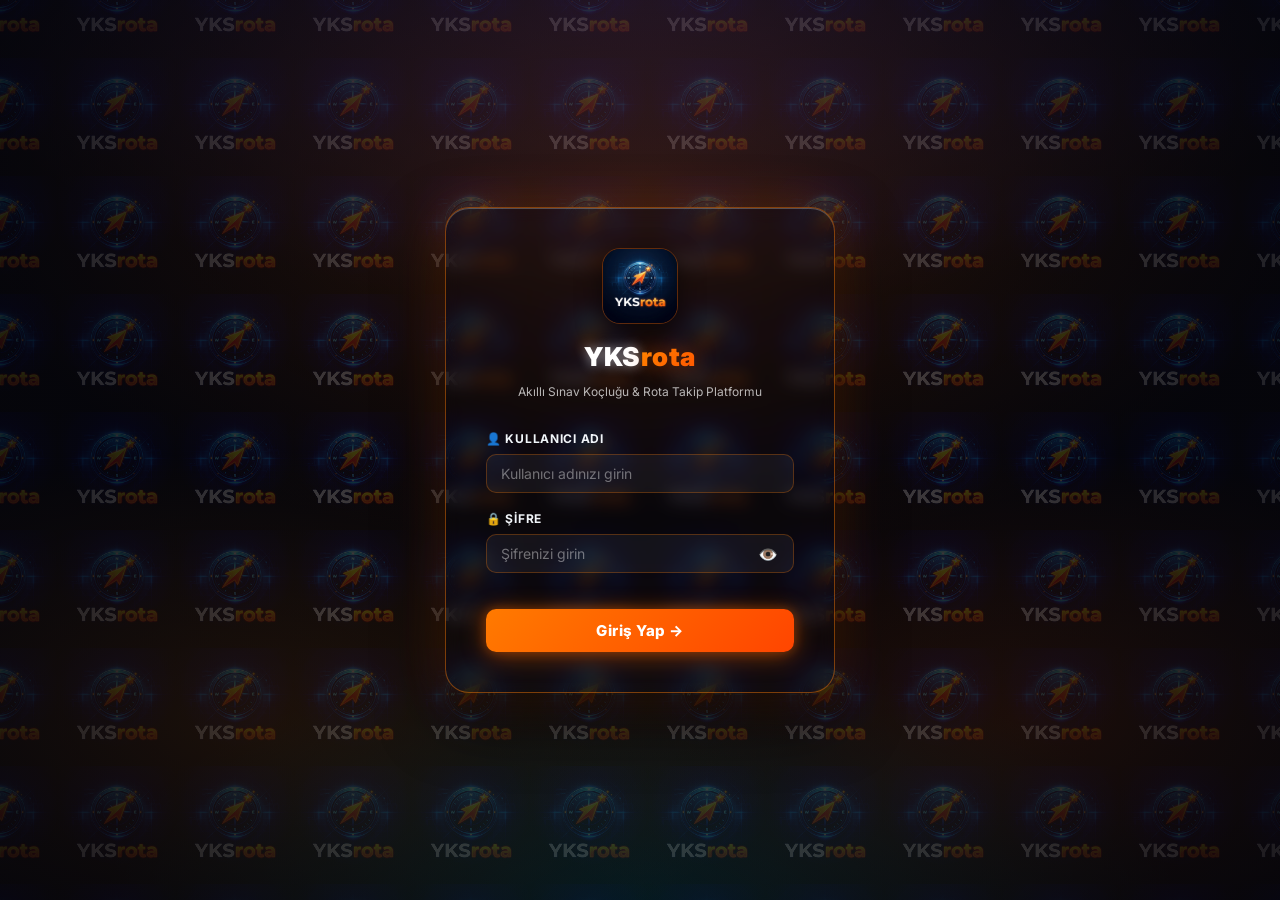
==== index.html @ 09780892 "feat: Akilli konu secici ve net soru sayisi hedefleri eklendi" ====
<!DOCTYPE html>
<html lang="tr" data-theme="dark">
<head>
  <meta charset="UTF-8">
  <meta name="viewport" content="width=device-width, initial-scale=1.0">
  <title>YKSrota | Akıllı Sınav Koçluğu & Rota Takip</title>
  <meta name="description" content="Kişiselleştirilmiş Akıllı YKS Sınav Koçluğu ve Rota Takip Platformu.">
  <link rel="manifest" href="manifest.json?v=155">
  <meta name="theme-color" content="#0A192F">
  <meta name="apple-mobile-web-app-capable" content="yes">
  <meta name="apple-mobile-web-app-status-bar-style" content="black-translucent">
  <meta name="apple-mobile-web-app-title" content="YKSrota">
  <link rel="apple-touch-icon" href="apple-touch-icon.png?v=155">
  <link rel="apple-touch-icon" sizes="180x180" href="apple-touch-icon.png?v=155">
  <link rel="apple-touch-icon" sizes="192x192" href="app-icon-192-v3.png?v=155">
  <link rel="apple-touch-icon" sizes="512x512" href="app-icon-512-v3.png?v=155">
  <link rel="apple-touch-icon-precomposed" href="apple-touch-icon-precomposed.png?v=155">
  <link rel="icon" type="image/png" sizes="192x192" href="app-icon-192-v3.png?v=155">
  <link rel="icon" type="image/png" sizes="32x32" href="favicon.png?v=155">
  <link rel="shortcut icon" href="favicon.ico?v=155">
  <link rel="stylesheet" href="styles.css?v=326">

  <script>
    // Otomatik Önbellek Yenileme ve Temizleme
    (function() {
      const APP_VER = '326';
      const savedVer = localStorage.getItem('yks_app_version');
      if (savedVer !== APP_VER) {
        localStorage.setItem('yks_app_version', APP_VER);
        if ('caches' in window) {
          caches.keys().then(keys => Promise.all(keys.map(k => caches.delete(k))));
        }
        if ('serviceWorker' in navigator) {
          navigator.serviceWorker.getRegistrations().then(regs => regs.forEach(r => r.unregister()));
        }
      }
      try {
        var s = localStorage.getItem('yks_coach_session');
        if (!s || s === 'null' || s === 'undefined') {
          document.documentElement.classList.add('needs-login');
        }
      } catch(e) {}
    })();
  </script>

  <!-- Chart.js -->
  <script src="https://cdn.jsdelivr.net/npm/chart.js?v=50"></script>
  <script src="https://cdn.jsdelivr.net/npm/chartjs-plugin-datalabels@2"></script>

  <!-- Firebase -->
  <script src="https://www.gstatic.com/firebasejs/10.12.2/firebase-app-compat.js?v=50"></script>
  <script src="https://www.gstatic.com/firebasejs/10.12.2/firebase-database-compat.js?v=50"></script>
  <script>
    firebase.initializeApp({
      apiKey: "AIzaSyAcQEp7o4SpMvM1N8FfFWx9Oq8hvi5s4tE",
      authDomain: "ykskocum-4df87.firebaseapp.com",
      databaseURL: "https://ykskocum-4df87-default-rtdb.europe-west1.firebasedatabase.app",
      projectId: "ykskocum-4df87",
      storageBucket: "ykskocum-4df87.firebasestorage.app",
      messagingSenderId: "132968329105",
      appId: "1:132968329105:web:30623e6f70998505167430"
    });
    window.db = firebase.database();
  </script>
</head>
<body>

<!-- Halogen Space Age Aurora Background -->
<div class="aurora" aria-hidden="true">
  <div class="aurora-blob aurora-blob-1"></div>
  <div class="aurora-blob aurora-blob-2"></div>
  <div class="aurora-blob aurora-blob-3"></div>
  <div class="aurora-blob aurora-blob-4"></div>
  <div class="space-mesh-overlay"></div>
</div>

<!-- ═══════════════════ GİRİŞ EKRANI ═══════════════════ -->
<div id="login-screen" class="login-overlay hidden" style="display:none;">
  <div class="login-card">
    <div class="login-logo" style="display:flex; justify-content:center; margin-bottom:12px;">
      <img src="app-icon-192-v3.png?v=155" style="width:76px; height:76px; border-radius:18px; box-shadow:0 8px 24px rgba(0,0,0,0.5); border:1px solid rgba(255,107,0,0.3);" alt="YKSrota">
    </div>
    <h1 class="login-title"><span class="title-yks">YKS</span><span class="title-rota">rota</span></h1>
    <p class="login-subtitle">Akıllı Sınav Koçluğu & Rota Takip Platformu</p>

    <form onsubmit="handleLogin(event)">
      <div class="form-group">
        <label class="form-label" for="login-username">👤 Kullanıcı Adı</label>
        <input id="login-username" class="form-input" type="text"
               placeholder="Kullanıcı adınızı girin" autocomplete="username">
      </div>
      <div class="form-group">
        <label class="form-label" for="login-password">🔒 Şifre</label>
        <div class="pwd-wrapper">
          <input id="login-password" class="form-input" type="password"
                 placeholder="Şifrenizi girin" autocomplete="current-password">
          <button type="button" class="pwd-toggle"
                  onclick="togglePasswordVisibility('login-password', this)">👁️</button>
        </div>
      </div>
      <div id="login-error" class="login-error" style="display:none;"></div>
      <button type="submit" class="btn-login">Giriş Yap →</button>
    </form>
  </div>
</div>

<!-- ═══════════════════ ANA UYGULAMA ═══════════════════ -->
<div class="app">

  <!-- ─── SIDEBAR ─── -->
  <aside id="sidebar" class="sidebar">

    <!-- Marka -->
    <div class="sidebar-brand" style="display:flex; flex-direction:column; align-items:center; text-align:center; padding: 22px 16px 16px;">
      <div class="brand-logo" style="display:flex; align-items:center; justify-content:center; margin-bottom:8px;">
        <img src="app-icon-192-v3.png?v=155" style="width:64px; height:64px; border-radius:16px; border:2px solid rgba(255,107,0,0.5); box-shadow:0 6px 20px rgba(255,107,0,0.3), 0 0 14px rgba(139,92,246,0.25); object-fit:cover;" alt="YKSrota">
      </div>
      <div class="brand-name" style="font-size:18px; letter-spacing:0.5px;">YKSrota</div>
      <div class="brand-tagline" style="font-size:11px; margin-top:2px;">Akıllı Sınav Koçluğu</div>
    </div>

    <!-- Geri Sayım -->
    <div class="countdown-widget" onclick="openCountdownModal()" style="cursor:pointer;" title="Sınav ve Program Tarihini Düzenle">
      <div class="countdown-label">⏳ YKS'ye Kalan</div>
      <div class="countdown-digits">
        <div class="countdown-block">
          <div id="countdown-days" class="countdown-num">298</div>
          <div class="countdown-unit">Gün</div>
        </div>
        <div class="countdown-sep">:</div>
        <div class="countdown-block">
          <div id="countdown-hours" class="countdown-num">12</div>
          <div class="countdown-unit">Saat</div>
        </div>
        <div class="countdown-sep">:</div>
        <div class="countdown-block">
          <div id="countdown-mins" class="countdown-num">22</div>
          <div class="countdown-unit">Dak</div>
        </div>
        <div class="countdown-sep">:</div>
        <div class="countdown-block">
          <div id="countdown-secs" class="countdown-num">00</div>
          <div class="countdown-unit">Sn</div>
        </div>
      </div>
    </div>

    <!-- Öğrenci Seçici (Koça özel) -->
    <div id="student-selector" style="display:none;">
      <div style="padding: 12px 12px 0;">
        <div class="selector-label">📚 Öğrenci Seç</div>
        <div class="student-btns" id="student-btns"></div>
      </div>
      <div style="height:1px; background:var(--border); margin:12px 0;"></div>
    </div>

    <!-- Navigasyon -->
    <nav class="sidebar-nav">
      <div class="nav-section-label">Ana Menü</div>

      <div class="menu-item active" data-tab="dashboard" onclick="switchTab('dashboard')">
        <span class="menu-icon">📊</span> Kontrol Paneli
      </div>
      <div class="menu-item" data-tab="schedule" onclick="switchTab('schedule')">
        <span class="menu-icon">📅</span> <span id="menu-schedule-text">Görevlendirme</span>
        <span id="nav-badge-schedule" class="nav-badge" style="display:none;"></span>
      </div>
      <div class="menu-item" data-tab="daily" onclick="switchTab('daily')">
        <span class="menu-icon">✏️</span> Soru Takibi
      </div>
      <div class="menu-item" data-tab="exams" onclick="switchTab('exams')">
        <span class="menu-icon">📝</span> Deneme Takibi
      </div>
      <div class="menu-item" data-tab="calculator" onclick="switchTab('calculator')">
        <span class="menu-icon">🧮</span> Puan Hesaplama
      </div>
      <div class="menu-item" data-tab="resources" onclick="switchTab('resources')">
        <span class="menu-icon">📚</span> Kaynak Takibi
      </div>
      <div class="menu-item" data-tab="topics" onclick="switchTab('topics')">
        <span class="menu-icon">🗺️</span> Konu Takibi
      </div>
      <div class="menu-item" data-tab="wrong" onclick="switchTab('wrong')">
        <span class="menu-icon">❌</span> Yanlış Defteri
      </div>

      <div class="menu-item" data-tab="pomodoro" onclick="switchTab('pomodoro')">
        <span class="menu-icon">⏱️</span> Odak & Pomodoro
      </div>

      <div class="nav-section-label" style="margin-top:8px;">AI Koç</div>
      <div class="menu-item" data-tab="ai" onclick="switchTab('ai')">
        <span class="menu-icon">🤖</span> AI Analiz
      </div>

      <div class="nav-section-label" style="margin-top:8px;">Raporlama</div>
      <div class="menu-item" onclick="openCoachReportModal()" style="color:#a855f7; font-weight:700;">
        <span class="menu-icon">📄</span> Koçluk Raporu & PDF
      </div>

      <div class="nav-section-label coach-only" style="margin-top:8px;">Koç Araçları</div>
      <div class="menu-item coach-only" onclick="openStudentMgmt()">
        <span class="menu-icon">👥</span> Öğrenci Yönetimi
      </div>
      <div class="menu-item supercoach-only" onclick="openCoachMgmt()" style="color:#00F0FF; font-weight:700;">
        <span class="menu-icon">👑</span> Koç Yönetimi
      </div>
    </nav>

    <!-- Footer -->
    <div class="sidebar-footer">
      <div class="sidebar-user">
        <div id="sidebar-user-avatar" class="s-avatar">?</div>
        <div>
          <div id="sidebar-user-name" class="user-name">—</div>
          <div id="sidebar-user-role" class="user-role">—</div>
        </div>
      </div>
      <div class="sidebar-footer-btns">
        <button class="btn-footer" id="theme-btn" onclick="toggleTheme()" title="Tema">☀️</button>
        <button class="btn-footer" onclick="openModal('pwd-modal')" title="Şifre Değiştir">🔑</button>
        <button class="btn-footer" onclick="logout()" title="Çıkış">🚪</button>
      </div>
    </div>
  </aside>

  <!-- ─── MAIN ─── -->
  <main class="main">

    <!-- Topbar -->
    <div class="topbar">
      <div class="topbar-left">
        <button class="hamburger" onclick="toggleSidebar()">☰</button>
        <div class="page-title">YKS Koçum</div>
        <div id="page-student-chip" class="student-chip">
          <span id="page-student-name">—</span>
        </div>
      </div>
      <div class="topbar-right" id="topbar-actions" style="display:flex; align-items:center; gap:8px;">
        <div id="topbar-pomo-badge" onclick="switchTab('pomodoro')" style="display:none; align-items:center; cursor:pointer; padding:4px 10px; border-radius:8px; background:linear-gradient(135deg, rgba(0,240,255,0.2), rgba(139,92,246,0.2)); border:1px solid rgba(0,240,255,0.4); color:#00F0FF; font-size:12px; font-weight:800; animation:pulse 2s infinite;" title="Aktif Odak Sayacına Git"></div>
        <button class="btn btn-sm btn-secondary" onclick="switchTab('pomodoro')" style="display:flex; align-items:center; gap:5px; font-weight:700; border-color:rgba(0,240,255,0.3); color:#00F0FF;">
          <span>⏱️</span> Odak Sayacı
        </button>
        <button class="btn btn-sm btn-accent" onclick="openCoachReportModal()" style="display:flex; align-items:center; gap:6px; font-weight:700; background:linear-gradient(135deg, rgba(168,85,247,0.2) 0%, rgba(139,92,246,0.3) 100%); border:1px solid rgba(168,85,247,0.4); color:#c084fc;">
          <span>📄</span> Koçluk Raporu & PDF
        </button>
      </div>
    </div>

    <!-- İçerik Alanı -->
    <div class="content">

      <!-- ══ DASHBOARD ══ -->
      <section id="tab-dashboard" class="tab-view active">
        <!-- Tüm Kartlar (10 Adet) Aynı Grid İçinde -->
        <div style="display: grid; grid-template-columns: repeat(auto-fit, minmax(220px, 1fr)); gap: 16px; margin-bottom: 16px;">
          <div class="stat-card purple" onclick="openCountdownModal()" style="cursor:pointer;" title="Sınav Sayacı ve Kaçıncı Gün">
            <div class="stat-icon">🔥</div>
            <div id="dash-streak" class="stat-value">3</div>
            <div class="stat-label" id="dash-streak-label">Program Günü</div>
          </div>
          <div class="stat-card blue" onclick="switchTab('schedule')" style="cursor:pointer;" title="Görevlendirme sayfasına git" style="position:relative;">
            <div class="stat-icon">📅</div>
            <span id="dash-badge-schedule" class="nav-badge" style="position:absolute; top:10px; right:10px; display:none;"></span>
            <div id="dash-schedule-stat" class="stat-value">0/0</div>
            <div class="stat-label">Görevlendirme</div>
          </div>
          <div class="stat-card cyan" onclick="switchTab('daily')" style="cursor:pointer;" title="Soru Takibi sayfasına git">
            <div class="stat-icon">✏️</div>
            <div id="dash-week-solved" class="stat-value">0</div>
            <div class="stat-label" id="dash-solved-label">Soru Takibi</div>
          </div>
          <div class="stat-card green" onclick="switchTab('exams')" style="cursor:pointer;" title="Deneme Takibi sayfasına git">
            <div class="stat-icon">📝</div>
            <div id="dash-total-mock" class="stat-value">0</div>
            <div class="stat-label">Deneme Takibi</div>
          </div>
          <div class="stat-card amber" onclick="switchTab('resources')" style="cursor:pointer;" title="Kaynak Takibi sayfasına git">
            <div class="stat-icon">📚</div>
            <div id="dash-books-done" class="stat-value">0/0</div>
            <div class="stat-label">Kaynak Takibi</div>
          </div>
          <div class="stat-card purple" onclick="switchTab('topics')" style="cursor:pointer;" title="Konu Takibi sayfasına git">
            <div class="stat-icon">🗺️</div>
            <div id="dash-topics-done" class="stat-value">0/0</div>
            <div class="stat-label">Sayısal Konu Takibi</div>
          </div>
          <div class="stat-card cyan" onclick="switchTab('calculator')" style="cursor:pointer;" title="ÖSYM Puan Hesaplama Aracı">
            <div class="stat-icon">🧮</div>
            <div class="stat-value" style="font-size:30px; font-weight:900; letter-spacing:0.5px;">ÖSYM</div>
            <div class="stat-label">Puan Hesaplama</div>
          </div>

          <!-- Odak & Pomodoro Kartı -->
          <div class="stat-card cyan" onclick="switchTab('pomodoro')" style="cursor:pointer;" title="Odaklanma Sayacı ve Pomodoro">
            <div class="stat-icon">⏱️</div>
            <div id="dash-pomo-time" class="stat-value" style="font-size:24px; font-weight:900; color:#00F0FF;">0 dk</div>
            <div class="stat-label">Odak Sayacı</div>
          </div>

          <!-- Koçluk Raporu & PDF Kartı -->
          <div class="stat-card purple" onclick="openCoachReportModal()" style="cursor:pointer;" title="Haftalık Koçluk Raporu ve PDF Çıktısı">
            <div class="stat-icon">📄</div>
            <div class="stat-value" style="font-size:22px; font-weight:900; color:#c084fc;">Rapor & PDF</div>
            <div class="stat-label">Koçluk Raporu</div>
          </div>

          <!-- Kişisel Hedef -->
          <div class="card clickable-card" id="goal-banner" onclick="openPersonalGoalModal()" style="display:flex; flex-direction:column; justify-content:space-between; background: linear-gradient(135deg, rgba(139,92,246,0.05) 0%, rgba(30,30,36,1) 100%); border: 1px solid rgba(139,92,246,0.15);">
            <div class="flex-between" style="margin-bottom:12px;">
              <div class="card-title" style="margin-bottom:0; color:var(--text);">🎓 Hedef Üniversite</div>
            </div>
            <div style="margin-bottom:16px;">
              <div class="goal-uni" id="goal-uni" style="font-size:20px; font-weight:800; color:var(--text); margin-bottom:4px; line-height:1.2;">Hedef belirlenmedi</div>
              <div class="goal-details" style="font-size:13px; color:var(--text-muted);"><span id="goal-prof">—</span></div>
            </div>
            <div style="align-self:flex-start; background: rgba(139,92,246,0.15); color: var(--primary); font-weight:800; padding:4px 10px; border-radius:6px; font-size:15px; border: 1px solid rgba(139,92,246,0.2);" id="goal-rank">—</div>
          </div>

        </div>

        <!-- 🎯 Hedefe Kalan Netler & İlerleme Kartı -->
        <div id="dash-target-gap-container" style="margin-top: 16px;"></div>

        <!-- Grafikler -->
        <div class="grid-2" style="margin-top: 16px;">
          <div class="card">
            <div class="flex-between" style="margin-bottom:8px; flex-wrap:wrap; gap:6px;">
              <div class="card-title" id="dash-weekly-chart-title">📈 Soru Eğilimi</div>
              <div class="btn-group" id="dash-chart-range-group" style="display:inline-flex; background:rgba(255,255,255,0.06); border-radius:6px; padding:2px; border:1px solid rgba(255,255,255,0.1);">
                <button type="button" class="btn-xs" id="btn-dash-chart-7" onclick="setDashboardChartRange(7)" style="padding:2px 7px; font-size:11px; border:none; border-radius:4px; background:transparent; color:var(--text-muted); cursor:pointer; font-weight:700;">7G</button>
                <button type="button" class="btn-xs" id="btn-dash-chart-14" onclick="setDashboardChartRange(14)" style="padding:2px 7px; font-size:11px; border:none; border-radius:4px; background:transparent; color:var(--text-muted); cursor:pointer; font-weight:700;">14G</button>
                <button type="button" class="btn-xs" id="btn-dash-chart-30" onclick="setDashboardChartRange(30)" style="padding:2px 7px; font-size:11px; border:none; border-radius:4px; background:transparent; color:var(--text-muted); cursor:pointer; font-weight:700;">30G</button>
                <button type="button" class="btn-xs active" id="btn-dash-chart-all" onclick="setDashboardChartRange('all')" style="padding:2px 7px; font-size:11px; border:none; border-radius:4px; background:var(--primary); color:#000; cursor:pointer; font-weight:800;">Tümü</button>
              </div>
            </div>
            <div class="chart-wrapper"><canvas id="chart-weekly"></canvas></div>
          </div>
          <div class="card">
            <div class="card-title">📊 Deneme Net Gelişimi</div>
            <div class="chart-wrapper"><canvas id="chart-mocks"></canvas></div>
          </div>
        </div>
      </section>

      <!-- ══ SORU TAKİBİ ══ -->
      <section id="tab-daily" class="tab-view">
        <div class="section-header">
          <div>
            <div class="section-title">✏️ Soru Takibi</div>
            <div class="section-subtitle">Günlük çözülen sorular</div>
          </div>
          <button class="btn btn-primary" onclick="openAddDailyModal()">+ Soru Ekle</button>
        </div>

        <!-- Günlük Hedef -->
        <div class="card" style="margin-bottom:16px;">
          <div class="flex-between" style="margin-bottom:10px;">
            <div class="card-title">🎯 Günlük Soru Hedefi</div>
          </div>
          <div class="flex-between" style="margin-bottom:6px;">
            <span class="text-muted"><span id="daily-tab-today-solved">0</span> / <span id="daily-tab-goal">150</span> soru</span>
            <span style="font-weight:700; color:var(--primary);" id="daily-tab-pct">0%</span>
          </div>
          <div class="progress-bar">
            <div id="daily-tab-bar" class="progress-fill" style="width:0%"></div>
          </div>
        </div>

        <!-- Günlük İstatistikler -->
        <div class="stats-grid" style="margin-bottom:16px;">
          <div class="stat-card purple">
            <div id="daily-today-total" class="stat-value">0</div>
            <div class="stat-label">Toplam Soru</div>
          </div>
          <div class="stat-card green">
            <div id="daily-today-correct" class="stat-value">0</div>
            <div class="stat-label">Doğru</div>
          </div>
          <div class="stat-card red">
            <div id="daily-today-wrong" class="stat-value">0</div>
            <div class="stat-label">Yanlış</div>
          </div>
          <div class="stat-card amber">
            <div id="daily-today-blank" class="stat-value">0</div>
            <div class="stat-label">Boş</div>
          </div>
        </div>

        <!-- Grafikler -->
        <div class="grid-2" style="margin-bottom: 16px;">
          <div class="card">
            <div class="card-title">📊 Genel Soru Dağılımı</div>
            <div class="chart-wrapper" style="height: 290px; position: relative;"><canvas id="chart-daily-pie"></canvas></div>
          </div>
          <div class="card">
            <div class="flex-between" style="margin-bottom: 8px; flex-wrap:wrap; gap:8px;">
              <div>
                <div class="card-title" style="margin-bottom:2px;">📈 Toplam Çözülen Soru Eğilimi</div>
                <div id="chart-trend-range-label" style="font-size:11.5px; color:#00F0FF; font-weight:700;">Tüm Zamanlar</div>
              </div>
              <div style="display:flex; align-items:center; gap:6px; flex-wrap:wrap;">
                <div class="btn-group" id="trend-range-btn-group" style="display:inline-flex; background:rgba(255,255,255,0.06); border-radius:6px; padding:2px; border:1px solid rgba(255,255,255,0.1);">
                  <button type="button" class="btn-xs btn-range" id="btn-trend-range-7" onclick="setDailyTrendRange(7)" style="padding:3px 8px; font-size:11px; border:none; border-radius:4px; background:transparent; color:var(--text-muted); cursor:pointer; font-weight:700;">7G</button>
                  <button type="button" class="btn-xs btn-range" id="btn-trend-range-14" onclick="setDailyTrendRange(14)" style="padding:3px 8px; font-size:11px; border:none; border-radius:4px; background:transparent; color:var(--text-muted); cursor:pointer; font-weight:700;">14G</button>
                  <button type="button" class="btn-xs btn-range" id="btn-trend-range-30" onclick="setDailyTrendRange(30)" style="padding:3px 8px; font-size:11px; border:none; border-radius:4px; background:transparent; color:var(--text-muted); cursor:pointer; font-weight:700;">30G</button>
                  <button type="button" class="btn-xs btn-range active" id="btn-trend-range-all" onclick="setDailyTrendRange('all')" style="padding:3px 8px; font-size:11px; border:none; border-radius:4px; background:var(--primary); color:#000; cursor:pointer; font-weight:800;">Tümü</button>
                </div>
                <button id="btn-trend-prev" type="button" class="btn btn-sm btn-secondary" onclick="changeDailyTrendOffset(1)" title="Geriye Kaydır" style="padding:4px 8px; font-size:11.5px; font-weight:700;">◀ Geri</button>
                <button id="btn-trend-today" type="button" class="btn btn-sm btn-secondary" onclick="resetDailyTrendOffset()" title="Bugüne Dön" style="padding:4px 8px; font-size:11px;">Bugün</button>
                <button id="btn-trend-next" type="button" class="btn btn-sm btn-secondary" onclick="changeDailyTrendOffset(-1)" title="İleriye Kaydır" style="padding:4px 8px; font-size:11.5px; font-weight:700;" disabled>İleri ▶</button>
              </div>
            </div>
            <div class="chart-wrapper" style="height: 265px; position: relative;"><canvas id="chart-daily-trend"></canvas></div>
          </div>
        </div>

        <!-- Soru Kayıt Filtreleri -->
        <div class="card daily-filters-card" style="margin-bottom: 16px; padding: 14px 16px; border: 1px solid rgba(139,92,246,0.25); background: linear-gradient(145deg, rgba(22,22,34,0.95) 0%, rgba(14,14,24,0.98) 100%);">
          <div class="daily-filters-header" style="display:flex; align-items:center; justify-content:space-between; margin-bottom:12px; border-bottom:1px solid rgba(255,255,255,0.06); padding-bottom:8px;">
            <div style="display:flex; align-items:center; gap:8px;">
              <span style="font-size:16px;">🔍</span>
              <span style="font-weight:700; font-size:14px; color:var(--text);">Soru Kayıt Filtreleri</span>
            </div>
            <button type="button" class="btn btn-sm btn-secondary" onclick="resetDailyFilters()" title="Filtreleri Sıfırla" style="padding:4px 10px; font-size:12px; font-weight:700;">🔄 Sıfırla</button>
          </div>

          <div class="daily-filters-grid">
            <!-- 1. Tarih Filtresi -->
            <div class="daily-filter-item">
              <label for="daily-filter-range" class="form-label" style="font-size:11.5px; margin-bottom:4px; color:var(--text-muted); font-weight:600;">📅 Tarih Aralığı</label>
              <select id="daily-filter-range" class="form-input" style="width:100%; padding:8px 10px; font-size:13px;" onchange="handleDailyDateRangeChange(this.value)">
                <option value="last2" selected>Son 2 Gün (Varsayılan)</option>
                <option value="today">Bugün</option>
                <option value="yesterday">Dün</option>
                <option value="last7">Son 7 Gün</option>
                <option value="last30">Son 30 Gün</option>
                <option value="all">Tüm Geçmiş</option>
                <option value="custom">📅 Özel Tarih Seç...</option>
              </select>
              <input id="daily-filter-date" type="date" class="form-input" style="width:100%; margin-top:6px; padding:6px 10px; font-size:13px; display:none;" onchange="renderDailyLog()">
            </div>

            <!-- 2. TYT / AYT Filtresi -->
            <div class="daily-filter-item">
              <label for="daily-filter-type" class="form-label" style="font-size:11.5px; margin-bottom:4px; color:var(--text-muted); font-weight:600;">🎯 Sınav Alanı</label>
              <select id="daily-filter-type" class="form-input" style="width:100%; padding:8px 10px; font-size:13px;" onchange="handleDailyTypeChange(this.value)">
                <option value="all">Tümü (TYT / AYT)</option>
                <option value="TYT">TYT</option>
                <option value="AYT">AYT</option>
              </select>
            </div>

            <!-- 3. Ders Filtresi -->
            <div class="daily-filter-item">
              <label for="daily-filter-subject" class="form-label" style="font-size:11.5px; margin-bottom:4px; color:var(--text-muted); font-weight:600;">📖 Ders</label>
              <select id="daily-filter-subject" class="form-input" style="width:100%; padding:8px 10px; font-size:13px;" onchange="renderDailyLog()">
                <option value="all">Tüm Dersler</option>
              </select>
            </div>
          </div>
        </div>

        <div class="table-wrapper">
          <table class="data-table">
            <thead>
              <tr>
                <th style="width:120px;">Tarih</th>
                <th style="width:90px; text-align:center;">TYT/AYT</th>
                <th>Ders</th>
                <th style="width:90px; text-align:center;">Çözülen</th>
                <th style="width:90px; text-align:center; color:var(--success);">Doğru</th>
                <th style="width:90px; text-align:center; color:var(--danger);">Yanlış</th>
                <th style="width:90px; text-align:center;">Boş</th>
                <th style="width:60px; text-align:center;"></th>
              </tr>
            </thead>
            <tbody id="daily-table-body">
              <tr><td colspan="8" class="empty-cell">Yükleniyor…</td></tr>
            </tbody>
          </table>
        </div>
      </section>

      <!-- ══ DENEME TAKİBİ ══ -->
      <section id="tab-exams" class="tab-view">
        <div class="section-header">
          <div>
            <div class="section-title">📝 Deneme Takibi</div>
            <div class="section-subtitle">TYT / AYT deneme sonuçları ve puan tahmini</div>
          </div>
          <button class="btn btn-primary" onclick="openModal('add-exam-modal')">+ Deneme Ekle</button>
        </div>

        <div style="display: flex; align-items: center; justify-content: space-between; margin-top: 10px; margin-bottom: 12px;">
          <h3 style="font-size: 16px; font-weight: 600; color: #f1f5f9; margin: 0;">TYT Analizi</h3>
          <select id="tyt-subject-select" class="form-input" style="width: auto; padding: 4px 10px; font-size: 13px;" onchange="renderExams()">
            <option value="ALL">Tüm Dersler</option>
            <option value="Türkçe">Türkçe (40 Soru)</option>
            <option value="Matematik">Matematik (40 Soru)</option>
            <option value="Fen">Fen Bilimleri (20 Soru)</option>
            <option value="Sosyal">Sosyal Bilgiler (20 Soru)</option>
          </select>
        </div>
        <div class="exams-charts-grid" style="margin-bottom: 20px;">
          <div class="card">
            <div class="card-title" id="tyt-latest-title" style="margin-bottom:10px;">TYT Son Deneme (Net Dağılımı)</div>
            <div style="position:relative; height:240px; width:100%;">
              <canvas id="examLatestChartTYT"></canvas>
            </div>
          </div>
          <div class="card">
            <div class="card-title" id="tyt-trend-title" style="margin-bottom:10px;">TYT Deneme Trendi</div>
            <div style="position:relative; height:240px; width:100%;">
              <canvas id="examTrendChartTYT"></canvas>
            </div>
          </div>
        </div>

        <div style="display: flex; align-items: center; justify-content: space-between; margin-top: 20px; margin-bottom: 12px;">
          <h3 style="font-size: 16px; font-weight: 600; color: #f1f5f9; margin: 0;">AYT Analizi</h3>
          <select id="ayt-subject-select" class="form-input" style="width: auto; padding: 4px 10px; font-size: 13px;" onchange="renderExams()">
            <option value="ALL">Tüm Dersler</option>
            <option value="Matematik">Matematik (40 Soru)</option>
            <option value="Fizik">Fizik (14 Soru)</option>
            <option value="Kimya">Kimya (13 Soru)</option>
            <option value="Biyoloji">Biyoloji (13 Soru)</option>
            <option value="Edebiyat">Edebiyat (24 Soru)</option>
            <option value="Tarih">Tarih-1 (10 Soru)</option>
            <option value="Coğrafya">Coğrafya-1 (6 Soru)</option>
            <option value="Felsefe">Felsefe (12 Soru)</option>
            <option value="Din">Din Kül. (6 Soru)</option>
          </select>
        </div>
        <div class="exams-charts-grid" style="margin-bottom: 20px;">
          <div class="card">
            <div class="card-title" id="ayt-latest-title" style="margin-bottom:10px;">AYT Son Deneme (Net Dağılımı)</div>
            <div style="position:relative; height:240px; width:100%;">
              <canvas id="examLatestChartAYT"></canvas>
            </div>
          </div>
          <div class="card">
            <div class="card-title" id="ayt-trend-title" style="margin-bottom:10px;">AYT Deneme Trendi</div>
            <div style="position:relative; height:240px; width:100%;">
              <canvas id="examTrendChartAYT"></canvas>
            </div>
          </div>
        </div>

        <!-- ═══ DETAYLI DENEME & KONU BAZLI GELİŞİM RAPORU ═══ -->
        <div class="card" id="exam-analysis-section" style="margin-top: 24px; margin-bottom: 24px; border: 1px solid rgba(139,92,246,0.25); background: linear-gradient(180deg, rgba(26,26,36,0.95) 0%, rgba(19,19,26,1) 100%);">
          <div class="flex-between" style="flex-wrap: wrap; gap: 12px; margin-bottom: 16px; border-bottom: 1px solid var(--border); padding-bottom: 14px;">
            <div>
              <div class="card-title" style="font-size: 17px; margin-bottom: 3px; color: var(--text);">🎯 Deneme Analizi & Eksik / Güçlü Konu Raporu</div>
              <div class="text-muted" style="font-size: 12px;">Seçilen denemenin ders ders net analizi, tespit edilen konu açıkları ve öncelikli çalışma tavsiyeleri</div>
            </div>
            <div style="display: flex; align-items: center; gap: 10px;">
              <span style="font-size: 13px; color: var(--text-dim); font-weight: 600;">İncelenen Deneme:</span>
              <select id="exam-analysis-select" class="form-input" style="width: auto; min-width: 240px; padding: 6px 12px; font-size: 13px; border-color: var(--primary); background: var(--bg-elevated);" onchange="renderExamDetailedAnalysis(this.value)">
                <!-- Dinamik doldurulur -->
              </select>
            </div>
          </div>

          <!-- Deneme Özet İstatistikleri -->
          <div id="exam-analysis-summary-grid" style="display: grid; grid-template-columns: repeat(auto-fit, minmax(180px, 1fr)); gap: 12px; margin-bottom: 18px;">
            <!-- Dinamik doldurulur -->
          </div>

          <!-- Ders Ders Detaylı Analiz Kartları (Eksik / Güçlü / Çalışması Gereken Konular) -->
          <div id="exam-analysis-subjects-container" style="display: grid; grid-template-columns: repeat(auto-fit, minmax(320px, 1fr)); gap: 16px;">
            <!-- Dinamik doldurulur -->
          </div>
        </div>

        <div class="table-wrapper">
          <table class="data-table">
            <thead>
              <tr>
                <th>Tarih</th><th>Tür</th><th>Deneme Adı</th>
                <th>Toplam Net</th><th>TYT Puanı</th><th>SAY/EA</th><th>SÖZ</th><th></th>
              </tr>
            </thead>
            <tbody id="exam-table-body">
              <tr><td colspan="8" class="empty-cell">Yükleniyor…</td></tr>
            </tbody>
          </table>
        </div>
      </section>

      <!-- ══ PUAN HESAPLAMA ══ -->
      <section id="tab-calculator" class="tab-view">
        <div class="section-header">
          <div>
            <h2 class="section-title">🧮 TYT & AYT Puan Hesaplama Aracı</h2>
            <div class="section-subtitle">ÖSYM katsayıları ve OBP ile canlı puan & sıralama tahmini</div>
          </div>
        </div>

        <!-- OBP & Diploma Notu Kartı -->
        <div class="card" style="margin-bottom: 20px;">
          <div class="card-title" style="margin-bottom: 12px;">🎓 Diploma Notu / OBP Katkısı</div>
          <div class="form-row">
            <div class="form-group" style="max-width: 250px;">
              <label class="form-label">Diploma Notu (50 - 100)</label>
              <input id="calc-obp" type="number" class="form-input" min="50" max="100" value="80" step="0.1" oninput="calculateAllScores()">
            </div>
            <div style="display: flex; align-items: center; gap: 10px; margin-top: 18px; padding: 10px 16px; background: rgba(255,255,255,0.05); border-radius: 8px;">
              <span class="text-muted" style="font-size: 13px;">Yerleştirme Puanı Katkısı (0.6 ile Çarpım):</span>
              <span id="calc-obp-val-display" style="font-size: 18px; font-weight: 700; color: var(--accent);">48.00</span>
              <span style="font-size: 13px; color: var(--text-muted);">Puan</span>
            </div>
          </div>
        </div>

        <!-- Hesaplama Izgarası (TYT & AYT) -->
        <div class="grid-2" style="margin-bottom: 20px;">
          
          <!-- TYT Net Girişi -->
          <div class="card">
            <div class="card-title" style="margin-bottom: 12px;">📝 TYT Net Girişleri (120 Soru)</div>

            <!-- Tablo Başlık Satırı -->
            <div style="display: grid; grid-template-columns: minmax(105px, 1.4fr) 92px 55px 55px 55px 60px; gap: 6px; align-items: center; padding: 6px 8px; background: rgba(0,0,0,0.25); border-radius: 6px; font-size: 11px; font-weight: 700; color: var(--text-muted); text-transform: uppercase; margin-bottom: 6px;">
              <div>Ders</div>
              <div style="text-align: center;">Katsayı</div>
              <div style="text-align: center;">Doğru</div>
              <div style="text-align: center;">Yanlış</div>
              <div style="text-align: center;">Boş</div>
              <div style="text-align: right;">Net</div>
            </div>
            
            <!-- Türkçe -->
            <div style="display: grid; grid-template-columns: minmax(105px, 1.4fr) 92px 55px 55px 55px 60px; gap: 6px; align-items: center; padding: 5px 8px; border-bottom: 1px solid rgba(255,255,255,0.04);">
              <div style="font-weight: 700; font-size: 13px; color: var(--text);">Türkçe <span style="font-size: 11px; color: var(--text-muted); font-weight: normal;">(40)</span></div>
              <div style="text-align: center;"><span style="font-size: 11px; font-weight: 700; color: #00F0FF; background: rgba(0,240,255,0.1); padding: 2px 6px; border-radius: 4px; border: 1px solid rgba(0,240,255,0.25); white-space: nowrap;">×3.30 Puan</span></div>
              <div><input id="calc-tyt-tur-c" type="number" class="form-input" min="0" max="40" placeholder="0" style="padding: 4px; text-align: center; font-weight: 700; font-size: 13px; height: 32px;"></div>
              <div><input id="calc-tyt-tur-w" type="number" class="form-input" min="0" max="40" placeholder="0" style="padding: 4px; text-align: center; font-size: 13px; height: 32px;"></div>
              <div><input id="calc-tyt-tur-b" type="number" class="form-input" readonly style="padding: 4px; background: var(--bg-elevated); color: var(--text-muted); text-align: center; font-size: 13px; height: 32px;" placeholder="40"></div>
              <div style="text-align: right; font-weight: 800; font-size: 13px; color: var(--primary);"><span id="calc-tyt-tur-net">0.00</span></div>
            </div>

            <!-- Matematik -->
            <div style="display: grid; grid-template-columns: minmax(105px, 1.4fr) 92px 55px 55px 55px 60px; gap: 6px; align-items: center; padding: 5px 8px; border-bottom: 1px solid rgba(255,255,255,0.04);">
              <div style="font-weight: 700; font-size: 13px; color: var(--text);">Matematik <span style="font-size: 11px; color: var(--text-muted); font-weight: normal;">(40)</span></div>
              <div style="text-align: center;"><span style="font-size: 11px; font-weight: 700; color: #00F0FF; background: rgba(0,240,255,0.1); padding: 2px 6px; border-radius: 4px; border: 1px solid rgba(0,240,255,0.25); white-space: nowrap;">×3.30 Puan</span></div>
              <div><input id="calc-tyt-mat-c" type="number" class="form-input" min="0" max="40" placeholder="0" style="padding: 4px; text-align: center; font-weight: 700; font-size: 13px; height: 32px;"></div>
              <div><input id="calc-tyt-mat-w" type="number" class="form-input" min="0" max="40" placeholder="0" style="padding: 4px; text-align: center; font-size: 13px; height: 32px;"></div>
              <div><input id="calc-tyt-mat-b" type="number" class="form-input" readonly style="padding: 4px; background: var(--bg-elevated); color: var(--text-muted); text-align: center; font-size: 13px; height: 32px;" placeholder="40"></div>
              <div style="text-align: right; font-weight: 800; font-size: 13px; color: var(--primary);"><span id="calc-tyt-mat-net">0.00</span></div>
            </div>

            <!-- Fen -->
            <div style="display: grid; grid-template-columns: minmax(105px, 1.4fr) 92px 55px 55px 55px 60px; gap: 6px; align-items: center; padding: 5px 8px; border-bottom: 1px solid rgba(255,255,255,0.04);">
              <div style="font-weight: 700; font-size: 13px; color: var(--text);">Fen Bilimleri <span style="font-size: 11px; color: var(--text-muted); font-weight: normal;">(20)</span></div>
              <div style="text-align: center;"><span style="font-size: 11px; font-weight: 700; color: #00F5A0; background: rgba(0,245,160,0.1); padding: 2px 6px; border-radius: 4px; border: 1px solid rgba(0,245,160,0.25); white-space: nowrap;">×3.40 Puan</span></div>
              <div><input id="calc-tyt-fen-c" type="number" class="form-input" min="0" max="20" placeholder="0" style="padding: 4px; text-align: center; font-weight: 700; font-size: 13px; height: 32px;"></div>
              <div><input id="calc-tyt-fen-w" type="number" class="form-input" min="0" max="20" placeholder="0" style="padding: 4px; text-align: center; font-size: 13px; height: 32px;"></div>
              <div><input id="calc-tyt-fen-b" type="number" class="form-input" readonly style="padding: 4px; background: var(--bg-elevated); color: var(--text-muted); text-align: center; font-size: 13px; height: 32px;" placeholder="20"></div>
              <div style="text-align: right; font-weight: 800; font-size: 13px; color: var(--primary);"><span id="calc-tyt-fen-net">0.00</span></div>
            </div>

            <!-- Sosyal -->
            <div style="display: grid; grid-template-columns: minmax(105px, 1.4fr) 92px 55px 55px 55px 60px; gap: 6px; align-items: center; padding: 5px 8px;">
              <div style="font-weight: 700; font-size: 13px; color: var(--text);">Sosyal Bilimler <span style="font-size: 11px; color: var(--text-muted); font-weight: normal;">(20)</span></div>
              <div style="text-align: center;"><span style="font-size: 11px; font-weight: 700; color: #FFE600; background: rgba(255,230,0,0.1); padding: 2px 6px; border-radius: 4px; border: 1px solid rgba(255,230,0,0.25); white-space: nowrap;">×3.40 Puan</span></div>
              <div><input id="calc-tyt-sos-c" type="number" class="form-input" min="0" max="20" placeholder="0" style="padding: 4px; text-align: center; font-weight: 700; font-size: 13px; height: 32px;"></div>
              <div><input id="calc-tyt-sos-w" type="number" class="form-input" min="0" max="20" placeholder="0" style="padding: 4px; text-align: center; font-size: 13px; height: 32px;"></div>
              <div><input id="calc-tyt-sos-b" type="number" class="form-input" readonly style="padding: 4px; background: var(--bg-elevated); color: var(--text-muted); text-align: center; font-size: 13px; height: 32px;" placeholder="20"></div>
              <div style="text-align: right; font-weight: 800; font-size: 13px; color: var(--primary);"><span id="calc-tyt-sos-net">0.00</span></div>
            </div>

            <div style="display: flex; justify-content: flex-end; align-items: center; margin-top: 10px; padding-top: 8px; border-top: 1px solid var(--border);">
              <span style="font-weight: 700;">Toplam TYT Net: <span id="calc-tyt-total-net" style="color: var(--accent);">0.00</span></span>
            </div>
          </div>

          <!-- AYT Net Girişi -->
          <div class="card">
            <div class="flex-between" style="margin-bottom: 12px;">
              <div class="card-title">📐 AYT Net Girişleri</div>
              <select id="calc-ayt-branch-select" class="form-input" style="width: auto; padding: 3px 8px; font-size: 12px;" onchange="calculateAllScores()" oninput="calculateAllScores()">
                <option value="SAY">Sayısal Dersleri</option>
                <option value="EA">Eşit Ağırlık Dersleri</option>
              </select>
            </div>

            <!-- Tablo Başlık Satırı -->
            <div style="display: grid; grid-template-columns: minmax(105px, 1.4fr) 92px 55px 55px 55px 60px; gap: 6px; align-items: center; padding: 6px 8px; background: rgba(0,0,0,0.25); border-radius: 6px; font-size: 11px; font-weight: 700; color: var(--text-muted); text-transform: uppercase; margin-bottom: 6px;">
              <div>Ders</div>
              <div style="text-align: center;">Katsayı</div>
              <div style="text-align: center;">Doğru</div>
              <div style="text-align: center;">Yanlış</div>
              <div style="text-align: center;">Boş</div>
              <div style="text-align: right;">Net</div>
            </div>

            <!-- AYT Matematik -->
            <div style="display: grid; grid-template-columns: minmax(105px, 1.4fr) 92px 55px 55px 55px 60px; gap: 6px; align-items: center; padding: 5px 8px; border-bottom: 1px solid rgba(255,255,255,0.04);">
              <div style="font-weight: 700; font-size: 13px; color: var(--text);">Matematik <span style="font-size: 11px; color: var(--text-muted); font-weight: normal;">(40)</span></div>
              <div style="text-align: center;"><span style="font-size: 11px; font-weight: 700; color: #00F0FF; background: rgba(0,240,255,0.1); padding: 2px 6px; border-radius: 4px; border: 1px solid rgba(0,240,255,0.25); white-space: nowrap;">×3.00 Puan</span></div>
              <div><input id="calc-ayt-mat-c" type="number" class="form-input" min="0" max="40" placeholder="0" style="padding: 4px; text-align: center; font-weight: 700; font-size: 13px; height: 32px;"></div>
              <div><input id="calc-ayt-mat-w" type="number" class="form-input" min="0" max="40" placeholder="0" style="padding: 4px; text-align: center; font-size: 13px; height: 32px;"></div>
              <div><input id="calc-ayt-mat-b" type="number" class="form-input" readonly style="padding: 4px; background: var(--bg-elevated); color: var(--text-muted); text-align: center; font-size: 13px; height: 32px;" placeholder="40"></div>
              <div style="text-align: right; font-weight: 800; font-size: 13px; color: var(--primary);"><span id="calc-ayt-mat-net">0.00</span></div>
            </div>

            <!-- AYT Ders 1 (Fizik / Edebiyat) -->
            <div style="display: grid; grid-template-columns: minmax(105px, 1.4fr) 92px 55px 55px 55px 60px; gap: 6px; align-items: center; padding: 5px 8px; border-bottom: 1px solid rgba(255,255,255,0.04);">
              <div style="font-weight: 700; font-size: 13px; color: var(--text);"><span id="label-ayt-1-name">Fizik</span> <span id="label-ayt-1-qcount" style="font-size: 11px; color: var(--text-muted); font-weight: normal;">(14)</span></div>
              <div style="text-align: center;"><span id="label-ayt-1-coeff" style="font-size: 11px; font-weight: 700; color: #a855f7; background: rgba(168,85,247,0.1); padding: 2px 6px; border-radius: 4px; border: 1px solid rgba(168,85,247,0.25); white-space: nowrap;">×2.85 Puan</span></div>
              <div><input id="calc-ayt-1-c" type="number" class="form-input" min="0" max="14" placeholder="0" style="padding: 4px; text-align: center; font-weight: 700; font-size: 13px; height: 32px;"></div>
              <div><input id="calc-ayt-1-w" type="number" class="form-input" min="0" max="14" placeholder="0" style="padding: 4px; text-align: center; font-size: 13px; height: 32px;"></div>
              <div><input id="calc-ayt-1-b" type="number" class="form-input" readonly style="padding: 4px; background: var(--bg-elevated); color: var(--text-muted); text-align: center; font-size: 13px; height: 32px;" placeholder="14"></div>
              <div style="text-align: right; font-weight: 800; font-size: 13px; color: var(--primary);"><span id="calc-ayt-1-net">0.00</span></div>
            </div>

            <!-- AYT Ders 2 (Kimya / Tarih) -->
            <div style="display: grid; grid-template-columns: minmax(105px, 1.4fr) 92px 55px 55px 55px 60px; gap: 6px; align-items: center; padding: 5px 8px; border-bottom: 1px solid rgba(255,255,255,0.04);">
              <div style="font-weight: 700; font-size: 13px; color: var(--text);"><span id="label-ayt-2-name">Kimya</span> <span id="label-ayt-2-qcount" style="font-size: 11px; color: var(--text-muted); font-weight: normal;">(13)</span></div>
              <div style="text-align: center;"><span id="label-ayt-2-coeff" style="font-size: 11px; font-weight: 700; color: #a855f7; background: rgba(168,85,247,0.1); padding: 2px 6px; border-radius: 4px; border: 1px solid rgba(168,85,247,0.25); white-space: nowrap;">×3.08 Puan</span></div>
              <div><input id="calc-ayt-2-c" type="number" class="form-input" min="0" max="13" placeholder="0" style="padding: 4px; text-align: center; font-weight: 700; font-size: 13px; height: 32px;"></div>
              <div><input id="calc-ayt-2-w" type="number" class="form-input" min="0" max="13" placeholder="0" style="padding: 4px; text-align: center; font-size: 13px; height: 32px;"></div>
              <div><input id="calc-ayt-2-b" type="number" class="form-input" readonly style="padding: 4px; background: var(--bg-elevated); color: var(--text-muted); text-align: center; font-size: 13px; height: 32px;" placeholder="13"></div>
              <div style="text-align: right; font-weight: 800; font-size: 13px; color: var(--primary);"><span id="calc-ayt-2-net">0.00</span></div>
            </div>

            <!-- AYT Ders 3 (Biyoloji / Coğrafya) -->
            <div style="display: grid; grid-template-columns: minmax(105px, 1.4fr) 92px 55px 55px 55px 60px; gap: 6px; align-items: center; padding: 5px 8px;">
              <div style="font-weight: 700; font-size: 13px; color: var(--text);"><span id="label-ayt-3-name">Biyoloji</span> <span id="label-ayt-3-qcount" style="font-size: 11px; color: var(--text-muted); font-weight: normal;">(13)</span></div>
              <div style="text-align: center;"><span id="label-ayt-3-coeff" style="font-size: 11px; font-weight: 700; color: #a855f7; background: rgba(168,85,247,0.1); padding: 2px 6px; border-radius: 4px; border: 1px solid rgba(168,85,247,0.25); white-space: nowrap;">×3.08 Puan</span></div>
              <div><input id="calc-ayt-3-c" type="number" class="form-input" min="0" max="13" placeholder="0" style="padding: 4px; text-align: center; font-weight: 700; font-size: 13px; height: 32px;"></div>
              <div><input id="calc-ayt-3-w" type="number" class="form-input" min="0" max="13" placeholder="0" style="padding: 4px; text-align: center; font-size: 13px; height: 32px;"></div>
              <div><input id="calc-ayt-3-b" type="number" class="form-input" readonly style="padding: 4px; background: var(--bg-elevated); color: var(--text-muted); text-align: center; font-size: 13px; height: 32px;" placeholder="13"></div>
              <div style="text-align: right; font-weight: 800; font-size: 13px; color: var(--primary);"><span id="calc-ayt-3-net">0.00</span></div>
            </div>

            <div style="display: flex; justify-content: flex-end; align-items: center; margin-top: 10px; padding-top: 8px; border-top: 1px solid var(--border);">
              <span style="font-weight: 700;">Toplam AYT Net: <span id="calc-ayt-total-net" style="color: var(--accent);">0.00</span></span>
            </div>
          </div>
        </div>

        <!-- Canlı Sonuç Özeti Kartları -->
        <div class="grid-3" style="gap: 16px;">
          <!-- TYT Sonuç -->
          <div class="card" style="border-top: 4px solid var(--primary);">
            <div style="font-weight: 700; font-size: 16px; color: var(--primary); margin-bottom: 10px;">📊 TYT Puanı</div>
            <div style="display: flex; justify-content: space-between; margin-bottom: 6px;">
              <span class="text-muted">Ham Puan:</span>
              <span style="font-weight: 700;" id="calc-res-tyt-raw">100.000</span>
            </div>
            <div style="display: flex; justify-content: space-between; margin-bottom: 10px;">
              <span class="text-muted">Yerleştirme (OBP):</span>
              <span style="font-weight: 700; color: var(--accent); font-size: 16px;" id="calc-res-tyt-yer">148.000</span>
            </div>
            <div style="padding-top: 8px; border-top: 1px solid var(--border); font-size: 13px;">
              <span class="text-muted">Tahmini Sıralama:</span>
              <span style="font-weight: 700; float: right; color: var(--primary);" id="calc-res-tyt-rank">450.000+</span>
            </div>
          </div>

          <!-- AYT SAY Sonuç -->
          <div class="card" style="border-top: 4px solid #22d3ee;">
            <div style="font-weight: 700; font-size: 16px; color: #22d3ee; margin-bottom: 10px;">🧪 AYT Sayısal</div>
            <div style="display: flex; justify-content: space-between; margin-bottom: 6px;">
              <span class="text-muted">Ham Puan:</span>
              <span style="font-weight: 700;" id="calc-res-say-raw">100.000</span>
            </div>
            <div style="display: flex; justify-content: space-between; margin-bottom: 10px;">
              <span class="text-muted">Yerleştirme (OBP):</span>
              <span style="font-weight: 700; color: #22d3ee; font-size: 16px;" id="calc-res-say-yer">148.000</span>
            </div>
            <div style="padding-top: 8px; border-top: 1px solid var(--border); font-size: 13px;">
              <span class="text-muted">Tahmini Sıralama:</span>
              <span style="font-weight: 700; float: right; color: #22d3ee;" id="calc-res-say-rank">450.000+</span>
            </div>
          </div>

          <!-- AYT EA Sonuç -->
          <div class="card" style="border-top: 4px solid #f59e0b;">
            <div style="font-weight: 700; font-size: 16px; color: #f59e0b; margin-bottom: 10px;">⚖️ AYT Eşit Ağırlık</div>
            <div style="display: flex; justify-content: space-between; margin-bottom: 6px;">
              <span class="text-muted">Ham Puan:</span>
              <span style="font-weight: 700;" id="calc-res-ea-raw">100.000</span>
            </div>
            <div style="display: flex; justify-content: space-between; margin-bottom: 10px;">
              <span class="text-muted">Yerleştirme (OBP):</span>
              <span style="font-weight: 700; color: #f59e0b; font-size: 16px;" id="calc-res-ea-yer">148.000</span>
            </div>
            <div style="padding-top: 8px; border-top: 1px solid var(--border); font-size: 13px;">
              <span class="text-muted">Tahmini Sıralama:</span>
              <span style="font-weight: 700; float: right; color: #f59e0b;" id="calc-res-ea-rank">450.000+</span>
            </div>
          </div>
        </div>

        <!-- ═══ HEDEF SIRALAMA ROBOTU & GEREKEN NET ÖNERİSİ ═══ -->
        <div class="card" id="target-rank-recommendation-card" style="margin-top: 24px; border: 1px solid rgba(0, 240, 255, 0.3); background: linear-gradient(180deg, rgba(22,26,38,0.98) 0%, rgba(15,18,28,1) 100%);">
          <div class="flex-between" style="flex-wrap: wrap; gap: 12px; margin-bottom: 18px; border-bottom: 1px solid var(--border); padding-bottom: 14px;">
            <div>
              <div class="card-title" style="font-size: 18px; margin-bottom: 3px; color: var(--text);">
                🎯 Hedef Sıralama Robotu & Net Öneri Modülü
              </div>
              <div class="text-muted" style="font-size: 13px;">
                Ulaşmak istediğiniz başarı sıralamasını girin; ÖSYM yığılma verilerine göre yapılması gereken optimum TYT & AYT net dağılımını hesaplasın!
              </div>
            </div>
            <button class="btn btn-sm btn-primary" onclick="loadStudentGoalRank()" title="Öğrencinin kayıtlı üniversite hedef sıralamasını otomatik yükle">
              🎓 Öğrenci Hedefini Getir
            </button>
          </div>

          <!-- Filtre ve Giriş Alanları -->
          <div style="display: grid; grid-template-columns: repeat(auto-fit, minmax(170px, 1fr)); gap: 14px; margin-bottom: 20px; background: rgba(255,255,255,0.03); padding: 16px; border-radius: var(--radius); border: 1px solid var(--border);">
            <div class="form-group" style="margin: 0;">
              <label class="form-label" style="font-size: 12px; font-weight: 700; color: #00F0FF;">🎯 Hedef Sıralama</label>
              <input id="target-rank-input" type="number" class="form-input" placeholder="Örn: 35000" value="38000" min="1" oninput="renderTargetNetRecommendations()">
            </div>

            <div class="form-group" style="margin: 0;">
              <label class="form-label" style="font-size: 12px; font-weight: 700;">Alan Seçimi</label>
              <select id="target-branch-select" class="form-input" onchange="renderTargetNetRecommendations()">
                <option value="SAY">Sayısal (SAY)</option>
                <option value="EA">Eşit Ağırlık (EA)</option>
                <option value="SOZ">Sözel (SÖZ)</option>
                <option value="TYT">Yalnızca TYT</option>
              </select>
            </div>

            <div class="form-group" style="margin: 0;">
              <label class="form-label" style="font-size: 12px; font-weight: 700;">Strateji & Dağılım</label>
              <select id="target-strategy-select" class="form-input" onchange="renderTargetNetRecommendations()" style="border-color: rgba(0, 245, 160, 0.4); background: rgba(0, 245, 160, 0.05); color: #00F5A0; font-weight: 700;">
                <option value="personalized">🌟 Öğrenciye Özel (Deneme Gücü)</option>
                <option value="balanced">⚖️ Dengeli (YÖK Atlas Ortalaması)</option>
                <option value="math_heavy">📐 Matematik Ağırlıklı</option>
                <option value="science_verbal">🔬 Fen / Sosyal Ağırlıklı</option>
              </select>
            </div>

            <div class="form-group" style="margin: 0;">
              <label class="form-label" style="font-size: 12px; font-weight: 700;">Kullanılacak OBP</label>
              <input id="target-obp-input" type="number" class="form-input" placeholder="85" value="85" min="50" max="100" step="0.1" oninput="renderTargetNetRecommendations()">
            </div>
          </div>

          <!-- Sonuç & Hedef Netler Konteyneri -->
          <div id="target-recommendations-result">
            <!-- Dinamik doldurulur -->
          </div>
        </div>
      </section>

      <!-- ══ KAYNAK TAKİBİ ══ -->
      <section id="tab-resources" class="tab-view">
        <div class="section-header">
          <div>
            <div class="section-title">📚 Kaynak Takibi</div>
            <div class="section-subtitle">Kitap ve kaynakların sayfa ilerlemesi</div>
          </div>
          <button class="btn btn-primary" onclick="openAddBookModal()">+ Kaynak Ekle</button>
        </div>

        <div class="stats-grid" style="margin-bottom:16px;">
          <div class="stat-card purple"><div id="res-stat-total" class="stat-value">0</div><div class="stat-label">Toplam</div></div>
          <div class="stat-card green" ><div id="res-stat-done"  class="stat-value">0</div><div class="stat-label">Tamamlanan</div></div>
          <div class="stat-card cyan"  ><div id="res-stat-pages" class="stat-value">0</div><div class="stat-label">Çözülen Sayfa</div></div>
          <div class="stat-card amber" ><div id="res-stat-totalp" class="stat-value">0</div><div class="stat-label">Toplam Sayfa</div></div>
        </div>

        <div class="toolbar">
          <select id="res-filter-subject" class="form-input" style="width:160px;" onchange="renderResources()">
            <option value="all">Tüm Dersler</option>
          </select>
        </div>

        <div id="resources-list">
          <div class="empty-state"><span>📚</span><p>Yükleniyor…</p></div>
        </div>
      </section>

      <!-- ══ KONU TAKİBİ ══ -->
      <section id="tab-topics" class="tab-view">
        <div class="section-header">
          <div>
            <div class="section-title">🗺️ Konu Takibi</div>
            <div class="section-subtitle">TYT ve AYT konu durumları</div>
          </div>
        </div>

        <div class="stats-grid" style="margin-bottom:16px;">
          <div class="stat-card green" ><div id="topic-stat-done"   class="stat-value">0</div><div class="stat-label">Tamamlandı</div></div>
          <div class="stat-card amber" ><div id="topic-stat-study"  class="stat-value">0</div><div class="stat-label">Çalışılıyor</div></div>
          <div class="stat-card cyan"  ><div id="topic-stat-review" class="stat-value">0</div><div class="stat-label">Tekrar</div></div>
          <div class="stat-card purple"><div id="topic-stat-total"  class="stat-value">169</div><div class="stat-label">Toplam Sayısal</div></div>
        </div>

        <!-- 2 Satırlı Yatay İlerleme Bar Grafiği (TYT & AYT) -->
        <div class="card" style="margin-bottom:16px; padding:18px 20px;">
          <div style="font-size:15px; font-weight:800; color:var(--text); margin-bottom:14px; display:flex; align-items:center; gap:8px;">
            <span>📊</span> Sayısal Konu İlerleme Durumu (TYT & AYT)
          </div>

          <!-- TYT Satırı -->
          <div style="margin-bottom:14px;">
            <div class="flex-between" style="margin-bottom:6px;">
              <span style="font-size:13px; font-weight:700; color:#00F0FF; display:flex; align-items:center; gap:6px;">
                <span>📘</span> TYT Sayısal Konuları
              </span>
              <span id="topic-tyt-pct" style="font-size:13px; font-weight:800; color:#00F0FF;">0/85 Konu (%0)</span>
            </div>
            <div class="progress-bar" style="height:10px; background:rgba(255,255,255,0.06); border-radius:6px; overflow:hidden;">
              <div id="topic-tyt-bar" class="progress-fill" style="width:0%; height:100%; background:linear-gradient(90deg, #00F0FF 0%, #8b5cf6 100%); border-radius:6px; transition:width 0.4s ease;"></div>
            </div>
          </div>

          <!-- AYT Satırı -->
          <div>
            <div class="flex-between" style="margin-bottom:6px;">
              <span style="font-size:13px; font-weight:700; color:#c084fc; display:flex; align-items:center; gap:6px;">
                <span>📙</span> AYT Sayısal Konuları
              </span>
              <span id="topic-ayt-pct" style="font-size:13px; font-weight:800; color:#c084fc;">0/84 Konu (%0)</span>
            </div>
            <div class="progress-bar" style="height:10px; background:rgba(255,255,255,0.06); border-radius:6px; overflow:hidden;">
              <div id="topic-ayt-bar" class="progress-fill" style="width:0%; height:100%; background:linear-gradient(90deg, #c084fc 0%, #00F5A0 100%); border-radius:6px; transition:width 0.4s ease;"></div>
            </div>
          </div>
        </div>

        <div class="toolbar">
          <div class="topic-type-btns">
            <button class="topic-type-btn active" data-type="tyt" onclick="switchTopicType('tyt')">TYT</button>
            <button class="topic-type-btn" data-type="ayt" onclick="switchTopicType('ayt')">AYT</button>
          </div>
          <select id="topic-field-filter" class="form-input" style="width:140px; margin-left:8px;" onchange="filterTopicField(this.value)">
            <option value="all">Tüm Alanlar</option>
            <option value="SAY">Sayısal</option>
            <option value="EA">Eşit Ağırlık</option>
            <option value="SOZ">Sözel</option>
          </select>
          <select id="topic-subject-filter" class="form-input" style="width:160px; margin-left:8px;" onchange="filterTopicSubject(this.value)">
            <option value="all">Tüm Dersler</option>
          </select>
          <input class="search-input" type="search" placeholder="🔍 Konu ara…"
                 oninput="searchTopics(this.value)">
          <div style="margin-left:auto; display:flex; gap:6px;">
            <button class="btn btn-sm btn-primary coach-only" onclick="markAllTopics('completed')">Tümünü Tamam</button>
            <button class="btn btn-sm coach-only" onclick="markAllTopics('not_started')">Sıfırla</button>
            <button class="btn btn-sm btn-danger coach-only" onclick="clearAllTopicsData()">Verileri Temizle</button>
          </div>
        </div>

        <div id="topic-list" class="student-readonly">
          <div class="empty-state"><span>🗺️</span><p>Yükleniyor…</p></div>
        </div>
      </section>

      <!-- ══ ÇALIŞMA PROGRAMI & GÖREVLENDİRME ══ -->
      <section id="tab-schedule" class="tab-view">
        <div class="section-header schedule-header-responsive">
          <div>
            <div class="section-title" id="tab-schedule-title">📅 Görevlendirme & Çalışma Takvimi</div>
            <div class="section-subtitle">Tüm cihazlarla uyumlu haftalık, aylık ve günlük görev planlama ve takip modülü</div>
          </div>
          
          <div class="schedule-top-controls">
            <!-- Görünüm Seçici (Aylık / Haftalık / Günlük) -->
            <div class="schedule-view-switcher">
              <button class="view-btn active" id="sched-view-month" onclick="setScheduleViewMode('month')">📅 Aylık</button>
              <button class="view-btn" id="sched-view-week" onclick="setScheduleViewMode('week')">🗓️ Haftalık</button>
              <button class="view-btn" id="sched-view-day" onclick="setScheduleViewMode('day')">📋 Günlük</button>
            </div>

            <div id="schedule-coach-actions" style="display:flex; gap:8px; flex-wrap:wrap;">
              <button class="btn btn-primary btn-sm" onclick="openAddScheduleItem()">+ Görev Ekle</button>
              <button class="btn btn-accent btn-sm" onclick="openAIPromptModal()">🤖 AI ile Oluştur</button>
              <button class="btn btn-secondary btn-sm" onclick="renderSchedule(); showToast('Program güncellendi.', 'success');" title="Programı Güncelle">🔄 Güncelle</button>
            </div>
          </div>
        </div>

        <!-- Takvim Gezinme Çubuğu -->
        <div class="card schedule-nav-bar" style="margin-bottom:16px; padding:10px 14px; display:flex; justify-content:space-between; align-items:center; flex-wrap:wrap; gap:10px;">
          <div style="display:flex; align-items:center; gap:8px;">
            <button class="btn btn-sm" onclick="changePeriodOffset(-1)">◀ Önceki</button>
            <button class="btn btn-sm btn-secondary" onclick="resetPeriodOffset()">Bugün</button>
            <button class="btn btn-sm" onclick="changePeriodOffset(1)">Sonraki ▶</button>
          </div>
          <div id="schedule-week-label" style="font-weight:800; font-size:15px; color:var(--text-primary); text-align:center; letter-spacing:0.02em;">📅 Yükleniyor...</div>
          <div class="schedule-period-sublabel" id="schedule-period-sub" style="font-size:12px; color:var(--text-muted);"></div>
        </div>

        <div class="stats-grid" style="margin-bottom:16px;">
          <div class="stat-card purple"><div id="sched-total" class="stat-value">0</div><div class="stat-label">Toplam Görev</div></div>
          <div class="stat-card green" ><div id="sched-done"  class="stat-value">0</div><div class="stat-label">Tamamlanan</div></div>
          <div class="stat-card cyan"  ><div id="sched-mins"  class="stat-value">0 dk</div><div class="stat-label">Çalışma Süresi</div></div>
          <div class="stat-card amber" ><div id="sched-pct"   class="stat-value">0%</div><div class="stat-label">Tamamlanma</div></div>
        </div>

        <!-- Yanlış Defteri Entegrasyon Havuzu -->
        <div id="schedule-wrong-pool-bar" style="margin-bottom:16px;"></div>

        <!-- Dinamik Takvim / Haftalık / Günlük Görünüm Alanı -->
        <div id="schedule-week" style="margin-top: 16px;">
          <div class="empty-state"><span>📅</span><p>Yükleniyor…</p></div>
        </div>
      </section>

      <!-- ══ YANLIŞ DEFTERİ ══ -->
      <section id="tab-wrong" class="tab-view">
        <div class="section-header">
          <div>
            <div class="section-title">❌ Yanlış Defteri</div>
            <div class="section-subtitle">Yanlış yapılan sorular ve tekrar takibi</div>
          </div>
          <div style="display:flex; gap:8px; flex-wrap:wrap;">
            <button class="btn btn-sm btn-accent" onclick="autoAssignWrongReviewsToSchedule()" title="Yanlış yapılan konuları haftalık programa otomatik dağıt">🔁 Yanlışları Programa Dağıt</button>
            <button class="btn btn-sm" onclick="markAllReviewed()">✅ Tümünü Tekrar Et</button>
            <button class="btn btn-primary" onclick="openModal('add-wrong-modal')">+ Yanlış Ekle</button>
          </div>
        </div>

        <div class="stats-grid" style="margin-bottom:16px;">
          <div class="stat-card purple"><div id="wrong-stat-total"    class="stat-value">0</div><div class="stat-label">Toplam</div></div>
          <div class="stat-card amber" ><div id="wrong-stat-pending"  class="stat-value">0</div><div class="stat-label">Bekleyen</div></div>
          <div class="stat-card green" ><div id="wrong-stat-reviewed" class="stat-value">0</div><div class="stat-label">Tekrar Edildi</div></div>
          <div class="stat-card cyan"  ><div id="wrong-top-subject"   class="stat-value">—</div><div class="stat-label">En Çok Hata</div></div>
        </div>

        <div class="toolbar">
          <select id="wrong-filter" class="form-input" style="width:160px;" onchange="renderWrongNotes()">
            <option value="all">Tümü</option>
            <option value="pending">Bekleyenler</option>
            <option value="reviewed">Tekrar Edilenler</option>
          </select>
          <select id="wrong-subject-filter" class="form-input" style="width:160px;" onchange="renderWrongNotes()">
            <option value="all">Tüm Dersler</option>
          </select>
        </div>

        <div id="wrong-list">
          <div class="empty-state"><span>❌</span><p>Yükleniyor…</p></div>
        </div>
      </section>

      <!-- ══ AI ANALİZ ══ -->
      <section id="tab-ai" class="tab-view">
        <div class="section-header">
          <div>
            <div class="section-title">🤖 AI Analiz</div>
            <div class="section-subtitle">Deneme sonuçlarınızı Gemini veya ChatGPT ile analiz edin</div>
          </div>
        </div>

        <!-- Nasıl çalışır -->
        <div class="ai-flow">
          <div class="ai-step">
            <div class="ai-step-num">1</div>
            <div>
              <div class="ai-step-title">Prompt Oluştur</div>
              <div class="ai-step-desc">
                Uygulama öğrencinin deneme sonuçları, zayıf konular ve kaynak ilerlemesini otomatik olarak bir prompt haline getirir.
              </div>
              <button class="btn btn-primary" style="margin-top:10px;" onclick="openAIPromptModal()">
                🤖 Prompt Oluştur ve Kopyala
              </button>
            </div>
          </div>

          <div class="ai-step">
            <div class="ai-step-num">2</div>
            <div>
              <div class="ai-step-title">AI'ya Yapıştır</div>
              <div class="ai-step-desc">
                Kopyaladığınız promptu <strong>ChatGPT</strong> veya <strong>Gemini</strong>'ye yapıştırın.
                AI size JSON formatında haftalık çalışma programı ve analiz sonucu döndürecektir.
              </div>
            </div>
          </div>

          <div class="ai-step">
            <div class="ai-step-num">3</div>
            <div>
              <div class="ai-step-title">Yanıtı Geri Getir → Program Otomatik Oluşur</div>
              <div class="ai-step-desc">
                AI'ın yanıtını bu uygulamaya yapıştırın. Sistem otomatik olarak haftalık çalışma programını oluşturur.
              </div>
              <button class="btn btn-accent" style="margin-top:10px;" onclick="openModal('ai-response-modal')">
                📋 AI Yanıtını Yapıştır
              </button>
            </div>
          </div>
        </div>

        <!-- Geçmiş Analizler -->
        <div class="card">
          <div class="card-title">📂 Geçmiş Analizler</div>
          <div id="ai-analyses-list">
            <div class="empty-state"><span>🤖</span><p>Henüz analiz yok.</p></div>
          </div>
        </div>
      </section>

      <!-- ══ ODAK & POMODORO SAYACI ══ -->
      <section id="tab-pomodoro" class="tab-view">
        <div class="section-header">
          <div>
            <div class="section-title">⏱️ Akıllı Odaklanma & Pomodoro</div>
            <div class="section-subtitle">Zamanını yönet, derin odaklan ve süre bitiminde sorularını doğrudan soru takibine işle</div>
          </div>
        </div>

        <!-- 3 Özet İstatistik Kartı -->
        <div style="display: grid; grid-template-columns: repeat(auto-fit, minmax(200px, 1fr)); gap: 14px; margin-bottom: 20px;">
          <div class="stat-card blue">
            <div class="stat-icon">⏱️</div>
            <div id="pomo-stat-today-time" class="stat-value">0 dk</div>
            <div class="stat-label">Bugünkü Çalışma Süresi</div>
          </div>
          <div class="stat-card purple">
            <div class="stat-icon">🎯</div>
            <div id="pomo-stat-today-sessions" class="stat-value">0</div>
            <div class="stat-label">Tamamlanan Seans</div>
          </div>
          <div class="stat-card cyan">
            <div class="stat-icon">📝</div>
            <div id="pomo-stat-today-questions" class="stat-value">0</div>
            <div class="stat-label">Seanslarda Çözülen Soru</div>
          </div>
        </div>

        <!-- Ana Sayaç Kartı -->
        <div class="card" style="margin-bottom: 20px; padding: 26px; text-align: center; border: 1px solid rgba(0, 240, 255, 0.25); background: linear-gradient(180deg, rgba(20,24,38,0.96) 0%, rgba(14,16,26,0.98) 100%);">
          <!-- Mod Seçiciler -->
          <div style="display: flex; justify-content: center; gap: 8px; flex-wrap: wrap; margin-bottom: 22px;">
            <button type="button" class="btn btn-sm pomo-mode-btn active" data-mode="pomodoro" onclick="setPomodoroMode('pomodoro')">🍅 25 dk Pomodoro</button>
            <button type="button" class="btn btn-sm pomo-mode-btn" data-mode="deep" onclick="setPomodoroMode('deep')">🎯 45 dk Derin Odak</button>
            <button type="button" class="btn btn-sm pomo-mode-btn" data-mode="shortBreak" onclick="setPomodoroMode('shortBreak')">☕ 5 dk Mola</button>
            <button type="button" class="btn btn-sm pomo-mode-btn" data-mode="longBreak" onclick="setPomodoroMode('longBreak')">🏖️ 15 dk Mola</button>
            <button type="button" class="btn btn-sm pomo-mode-btn" data-mode="stopwatch" onclick="setPomodoroMode('stopwatch')">⏳ Serbest Kronometre</button>
          </div>

          <!-- Ders ve Alan Seçimi -->
          <div style="display: flex; justify-content: center; gap: 10px; flex-wrap: wrap; margin-bottom: 24px; max-width: 480px; margin-left: auto; margin-right: auto;">
            <select id="pomo-type-select" class="form-input" style="width: 110px;" onchange="populatePomodoroSubjects()">
              <option value="TYT">TYT</option>
              <option value="AYT">AYT</option>
            </select>
            <select id="pomo-subject-select" class="form-input" style="flex: 1; min-width: 180px;">
              <option value="">Ders Seçiniz (İsteğe Bağlı)...</option>
            </select>
          </div>

          <!-- Dairesel Sayaç Grafiği -->
          <div style="position: relative; width: 220px; height: 220px; margin: 0 auto 24px;">
            <svg style="width: 100%; height: 100%; transform: rotate(-90deg);" viewBox="0 0 200 200">
              <circle cx="100" cy="100" r="90" fill="none" stroke="rgba(255,255,255,0.06)" stroke-width="8"></circle>
              <circle id="pomo-circle-progress" cx="100" cy="100" r="90" fill="none" stroke="#00F0FF" stroke-width="8" stroke-dasharray="565.48" stroke-dashoffset="0" stroke-linecap="round" style="transition: stroke-dashoffset 0.8s ease; filter: drop-shadow(0 0 8px rgba(0,240,255,0.5));"></circle>
            </svg>
            <div style="position: absolute; top: 0; left: 0; right: 0; bottom: 0; display: flex; flex-direction: column; align-items: center; justify-content: center;">
              <div id="pomo-time-display" style="font-size: 44px; font-weight: 900; font-family: monospace; letter-spacing: 1px; color: #ffffff; text-shadow: 0 0 20px rgba(0,240,255,0.4);">25:00</div>
              <div id="pomo-current-mode-label" style="font-size: 11px; color: var(--text-muted); text-transform: uppercase; letter-spacing: 0.08em; margin-top: 4px;">Odak Seansı</div>
            </div>
          </div>

          <!-- Kontrol Butonları -->
          <div style="display: flex; justify-content: center; gap: 12px; flex-wrap: wrap;">
            <button id="pomo-btn-start" type="button" class="btn btn-primary" style="padding: 10px 24px; font-size: 15px; font-weight: 800;" onclick="startPomodoro()">⚡ Başlat</button>
            <button id="pomo-btn-pause" type="button" class="btn btn-secondary" style="padding: 10px 20px; font-size: 14px; font-weight: 700; display: none;" onclick="pausePomodoro()">⏸️ Duraklat</button>
            <button id="pomo-btn-finish" type="button" class="btn btn-accent" style="padding: 10px 20px; font-size: 14px; font-weight: 700; display: none;" onclick="finishPomodoroEarly()">✅ Seansı Bitir</button>
            <button id="pomo-btn-reset" type="button" class="btn btn-secondary" style="padding: 10px 16px; font-size: 14px; display: none;" onclick="resetPomodoro()">🔄 Sıfırla</button>
          </div>
        </div>

        <!-- Seans Geçmişi -->
        <div class="card">
          <div class="card-title">📜 Bugünkü Odaklanma Seansları</div>
          <div id="pomo-sessions-list">
            <!-- Dinamik doldurulacak -->
          </div>
        </div>
      </section>

    </div><!-- /content -->
  </main>
</div><!-- /app -->

<!-- ════════════════════ MODALLER ════════════════════ -->

<!-- Günlük Soru Ekle / Düzenle -->
<div id="add-daily-modal" class="modal">
  <div class="modal-box">
    <div class="modal-header">
      <div class="modal-title" id="daily-modal-title">✏️ Soru Kaydı Ekle</div>
      <button class="modal-close" onclick="closeModal('add-daily-modal')">×</button>
    </div>
    <form onsubmit="handleAddDaily(event)">
      <div class="form-row">
        <div class="form-group">
          <label class="form-label">Tarih</label>
          <input id="daily-date" type="date" class="form-input">
        </div>
        <div class="form-group">
          <label class="form-label">TYT / AYT</label>
          <select id="daily-tytayt" class="form-input" onchange="updateDailyAddSubjects()">
            <option value="TYT">TYT</option>
            <option value="AYT">AYT</option>
          </select>
        </div>
      </div>
      <div class="form-group">
        <label class="form-label">Ders</label>
        <select id="daily-subject" class="form-input">
          <option value="">Önce TYT/AYT seçin</option>
        </select>
      </div>
      <div class="form-row">
        <div class="form-group">
          <label class="form-label">Çözülen</label>
          <input id="daily-solved" type="number" class="form-input" min="0" placeholder="0">
        </div>
        <div class="form-group">
          <label class="form-label">Doğru</label>
          <input id="daily-correct" type="number" class="form-input" min="0" placeholder="0">
        </div>
      </div>
      <div class="form-group">
        <label class="form-label">Yanlış</label>
        <input id="daily-wrong" type="number" class="form-input" min="0" placeholder="0">
      </div>
      <div class="form-actions">
        <button type="button" class="btn" onclick="closeModal('add-daily-modal')">İptal</button>
        <button type="submit" class="btn btn-primary" id="daily-submit-btn">Kaydet</button>
      </div>
    </form>
  </div>
</div>

<!-- Deneme Ekle -->
<div id="add-exam-modal" class="modal">
  <div class="modal-box wide">
    <div class="modal-header">
      <div class="modal-title" id="exam-modal-title">📝 Deneme Ekle</div>
      <button class="modal-close" onclick="closeModal('add-exam-modal')">×</button>
    </div>
    <form onsubmit="handleAddExam(event)">
      <div class="form-row">
        <div class="form-group">
          <label class="form-label">Tür</label>
          <select id="exam-type" class="form-input" onchange="updateMockFormFields()">
            <option value="TYT">TYT</option>
            <option value="AYT">AYT</option>
          </select>
        </div>
        <div class="form-group">
          <label class="form-label">Tarih</label>
          <input id="exam-date" type="date" class="form-input">
        </div>
      </div>
      <div class="form-group">
        <label class="form-label">Deneme Adı</label>
        <input id="exam-name" type="text" class="form-input" placeholder="YKS Deneme 1">
      </div>

      <!-- TYT Alanları -->
      <div id="tyt-fields">
        <div style="font-size:12px; font-weight:700; color:var(--text-muted); margin-bottom:10px; text-transform:uppercase; letter-spacing:.05em;">TYT Netler (Doğru / Yanlış)</div>
        <div class="form-row">
          <div class="form-group"><label class="form-label">Türkçe Doğru</label><input id="tyt-turkce-c" type="number" class="form-input" min="0" max="40" placeholder="0"></div>
          <div class="form-group"><label class="form-label">Türkçe Yanlış</label><input id="tyt-turkce-w" type="number" class="form-input" min="0" max="40" placeholder="0"></div>
          <div class="form-group"><label class="form-label">Türkçe Boş</label><input id="tyt-turkce-b" type="number" class="form-input" min="0" max="40" placeholder="0"></div>
        </div>
        <div class="form-row">
          <div class="form-group"><label class="form-label">Matematik D</label><input id="tyt-mat-c" type="number" class="form-input" min="0" max="40" placeholder="0"></div>
          <div class="form-group"><label class="form-label">Matematik Y</label><input id="tyt-mat-w" type="number" class="form-input" min="0" max="40" placeholder="0"></div>
          <div class="form-group"><label class="form-label">Matematik B</label><input id="tyt-mat-b" type="number" class="form-input" min="0" max="40" placeholder="0"></div>
        </div>
        <div class="form-row">
          <div class="form-group"><label class="form-label">Fen Doğru</label><input id="tyt-fen-c" type="number" class="form-input" min="0" max="20" placeholder="0"></div>
          <div class="form-group"><label class="form-label">Fen Yanlış</label><input id="tyt-fen-w" type="number" class="form-input" min="0" max="20" placeholder="0"></div>
          <div class="form-group"><label class="form-label">Fen Boş</label><input id="tyt-fen-b" type="number" class="form-input" min="0" max="20" placeholder="0"></div>
        </div>
        <div class="form-row">
          <div class="form-group"><label class="form-label">Sosyal Doğru</label><input id="tyt-sosyal-c" type="number" class="form-input" min="0" max="20" placeholder="0"></div>
          <div class="form-group"><label class="form-label">Sosyal Yanlış</label><input id="tyt-sosyal-w" type="number" class="form-input" min="0" max="20" placeholder="0"></div>
          <div class="form-group"><label class="form-label">Sosyal Boş</label><input id="tyt-sosyal-b" type="number" class="form-input" min="0" max="20" placeholder="0"></div>
        </div>
      </div>

      <!-- AYT Alanları -->
      <div id="ayt-fields" style="display:none;">
        <div class="form-group" style="margin-bottom:14px;">
          <label class="form-label">Alan</label>
          <select id="exam-branch" class="form-input" onchange="if(window.updateAYTLabels) window.updateAYTLabels()">
            <option value="SAY">Sayısal</option>
            <option value="EA">EA</option>
            <option value="SOZ">Sözel</option>
          </select>
        </div>
        <div style="font-size:12px; font-weight:700; color:var(--text-muted); margin-bottom:10px; text-transform:uppercase; letter-spacing:.05em;">AYT Netler</div>
        <div class="form-row">
          <div class="form-group"><label class="form-label" id="lbl-ayt-mat-c">Matematik D</label><input id="ayt-mat-c" type="number" class="form-input" min="0" placeholder="0"></div>
          <div class="form-group"><label class="form-label" id="lbl-ayt-mat-w">Matematik Y</label><input id="ayt-mat-w" type="number" class="form-input" min="0" placeholder="0"></div>
          <div class="form-group"><label class="form-label" id="lbl-ayt-mat-b">Matematik B</label><input id="ayt-mat-b" type="number" class="form-input" min="0" placeholder="0"></div>
        </div>
        <div class="form-row">
          <div class="form-group"><label class="form-label" id="lbl-ayt-fiz-c">Fizik D</label><input id="ayt-fiz-c" type="number" class="form-input" min="0" placeholder="0"></div>
          <div class="form-group"><label class="form-label" id="lbl-ayt-fiz-w">Fizik Y</label><input id="ayt-fiz-w" type="number" class="form-input" min="0" placeholder="0"></div>
          <div class="form-group"><label class="form-label" id="lbl-ayt-fiz-b">Fizik B</label><input id="ayt-fiz-b" type="number" class="form-input" min="0" placeholder="0"></div>
        </div>
        <div class="form-row">
          <div class="form-group"><label class="form-label" id="lbl-ayt-kim-c">Kimya D</label><input id="ayt-kim-c" type="number" class="form-input" min="0" placeholder="0"></div>
          <div class="form-group"><label class="form-label" id="lbl-ayt-kim-w">Kimya Y</label><input id="ayt-kim-w" type="number" class="form-input" min="0" placeholder="0"></div>
          <div class="form-group"><label class="form-label" id="lbl-ayt-kim-b">Kimya B</label><input id="ayt-kim-b" type="number" class="form-input" min="0" placeholder="0"></div>
        </div>
        <div class="form-row">
          <div class="form-group"><label class="form-label" id="lbl-ayt-bio-c">Biyoloji D</label><input id="ayt-bio-c" type="number" class="form-input" min="0" placeholder="0"></div>
          <div class="form-group"><label class="form-label" id="lbl-ayt-bio-w">Biyoloji Y</label><input id="ayt-bio-w" type="number" class="form-input" min="0" placeholder="0"></div>
          <div class="form-group"><label class="form-label" id="lbl-ayt-bio-b">Biyoloji B</label><input id="ayt-bio-b" type="number" class="form-input" min="0" placeholder="0"></div>
        </div>
      </div>

      <div class="form-actions">
        <button type="button" class="btn" onclick="closeModal('add-exam-modal')">İptal</button>
        <button type="submit" class="btn btn-primary">Kaydet</button>
      </div>
    </form>
  </div>
</div>

<!-- Görselden Deneme Okuma Modali (No-API) -->
<div id="ai-vision-modal" class="modal">
  <div class="modal-box" style="max-width:600px;">
    <div class="modal-header">
      <div class="modal-title">📸 Görselden Sınav Okuma (Ücretsiz)</div>
      <button class="modal-close" onclick="closeModal('ai-vision-modal')">×</button>
    </div>
    <div id="ai-vision-content" style="padding-top: 10px;">
      <p style="font-size: 14px; color: var(--text-muted); margin-bottom: 16px;">
        API anahtarı kullanmadan deneme sonucunuzu otomatik girmek için aşağıdaki adımları izleyin:
      </p>

      <div class="ai-flow">
        <div class="ai-step">
          <div class="ai-step-num">1</div>
          <div>
            <div class="ai-step-title">Promptu Kopyalayın</div>
            <div class="ai-step-desc">Aşağıdaki butona basarak özel komutu kopyalayın.</div>
            <button class="btn btn-primary" style="margin-top:10px;" onclick="window.copyVisionPrompt()">
              📋 Promptu Kopyala
            </button>
          </div>
        </div>

        <div class="ai-step">
          <div class="ai-step-num">2</div>
          <div>
            <div class="ai-step-title">ChatGPT veya Gemini'ye Sorun</div>
            <div class="ai-step-desc">
              ChatGPT'yi açın. Kopyaladığınız komutu yapıştırın ve <strong>deneme sonuç belgenizin fotoğrafını yükleyip</strong> gönderin.
            </div>
          </div>
        </div>

        <div class="ai-step">
          <div class="ai-step-num">3</div>
          <div>
            <div class="ai-step-title">Gelen Yanıtı Buraya Yapıştırın</div>
            <div class="ai-step-desc">Yapay zekanın size verdiği JSON kodunu aşağıdaki kutuya yapıştırın:</div>
            <textarea id="vision-ai-response" class="form-input" rows="5" style="margin-top:10px; font-family:monospace; font-size:12px;" placeholder="{ &quot;type&quot;: &quot;TYT&quot;, ... }"></textarea>
          </div>
        </div>
      </div>

      <div class="form-actions">
        <button type="button" class="btn" onclick="closeModal('ai-vision-modal')">İptal</button>
        <button type="button" class="btn btn-accent" onclick="window.processVisionResponse()">🚀 Otomatik Doldur</button>
      </div>
    </div>
  </div>
</div>

<!-- Kaynak Ekle / Düzenle -->
<div id="add-book-modal" class="modal">
  <div class="modal-box">
    <div class="modal-header">
      <div class="modal-title" id="book-modal-title">📚 Kaynak Ekle</div>
      <button class="modal-close" onclick="closeModal('add-book-modal')">×</button>
    </div>
    <form onsubmit="handleAddBook(event)">
      <div class="form-group">
        <label class="form-label">Kaynak / Kitap Adı</label>
        <input id="book-name" type="text" class="form-input" placeholder="Palme Matematik" required>
      </div>
      <div class="form-row">
        <div class="form-group">
          <label class="form-label">Sınav / Alan</label>
          <select id="book-exam-type" class="form-input" onchange="updateBookSubjects()">
            <option value="tyt">TYT</option>
            <option value="ayt">AYT</option>
          </select>
        </div>
        <div class="form-group">
          <label class="form-label">Ders</label>
          <select id="book-subject" class="form-input">
            <!-- Dynamically populated -->
          </select>
        </div>
      </div>
      <div class="form-group">
        <label class="form-label">Tür</label>
        <select id="book-type" class="form-input">
          <option value="Kitap">Kitap</option>
          <option value="Soru Bankası">Soru Bankası</option>
          <option value="Deneme">Deneme</option>
          <option value="Konu Anlatım">Konu Anlatım</option>
          <option value="Dijital">Dijital</option>
        </select>
      </div>
      <div class="form-row">
        <div class="form-group">
          <label class="form-label">Toplam Sayfa</label>
          <input id="book-total-pages" type="number" class="form-input" min="1" placeholder="250" required>
        </div>
        <div class="form-group" id="book-solved-pages-group">
          <label class="form-label">Çözülen Sayfa</label>
          <input id="book-solved-pages" type="number" class="form-input" min="0" placeholder="0">
        </div>
      </div>
      <div class="form-group" id="book-add-all-group" style="display: flex; align-items: center; gap: 8px; margin-top: 4px;">
        <input type="checkbox" id="book-add-all-students" style="width: 16px; height: 16px;">
        <label for="book-add-all-students" style="margin: 0; color: var(--text-color); cursor: pointer;">Tüm öğrencilere ekle</label>
      </div>
      <div class="form-actions">
        <button type="button" class="btn" onclick="closeModal('add-book-modal')">İptal</button>
        <button type="submit" class="btn btn-primary" id="book-submit-btn">Ekle</button>
      </div>
    </form>
  </div>
</div>

<!-- Yanlış Ekle -->
<div id="add-wrong-modal" class="modal">
  <div class="modal-box">
    <div class="modal-header">
      <div class="modal-title">❌ Yanlış Ekle</div>
      <button class="modal-close" onclick="closeModal('add-wrong-modal')">×</button>
    </div>
    <form onsubmit="handleAddWrong(event)">
      <div class="form-row">
        <div class="form-group">
          <label class="form-label">Tarih</label>
          <input id="wrong-date" type="date" class="form-input">
        </div>
        <div class="form-group">
          <label class="form-label">TYT / AYT</label>
          <select id="wrong-tytayt" class="form-input" onchange="updateWrongSubjects()">
            <option value="TYT">TYT</option>
            <option value="AYT">AYT</option>
          </select>
        </div>
      </div>
      <div class="form-row">
        <div class="form-group">
          <label class="form-label">Ders *</label>
          <select id="wrong-subject-in" class="form-input" required onchange="updateWrongTopics()">
            <option value="">Önce TYT/AYT Seçiniz</option>
          </select>
        </div>
        <div class="form-group">
          <label class="form-label">Konu *</label>
          <select id="wrong-topic-in" class="form-input" required>
            <option value="">Önce Ders Seçiniz</option>
          </select>
        </div>
      </div>
      <div class="form-group">
        <label class="form-label">Kaynak</label>
        <input id="wrong-source" type="text" class="form-input" placeholder="Palme Matematik s.45">
      </div>
      <div class="form-group">
        <label class="form-label">Hata Sebebi</label>
        <input id="wrong-reason" type="text" class="form-input" placeholder="Kural karıştırma, dikkatsizlik…">
      </div>
      <div class="form-group">
        <label class="form-label">📷 Soru Fotoğrafı (Opsiyonel)</label>
        <div style="display:flex; align-items:center; gap:10px;">
          <input type="file" id="wrong-photo-input" accept="image/*" style="display:none;" onchange="handleWrongImageSelect(event)">
          <button type="button" class="btn btn-secondary btn-sm" onclick="document.getElementById('wrong-photo-input').click()" style="display:flex; align-items:center; gap:6px;">
            <span>📸</span> Fotoğraf Çek / Galeriden Seç
          </button>
          <span id="wrong-photo-status" style="font-size:12px; color:var(--text-muted);">Henüz fotoğraf seçilmedi</span>
        </div>
        <div id="wrong-photo-preview-wrap" style="display:none; margin-top:10px; position:relative; width:fit-content;">
          <img id="wrong-photo-preview" src="" style="max-height:140px; border-radius:8px; border:1px solid rgba(255,107,0,0.4);" alt="Önizleme">
          <button type="button" onclick="clearWrongPhoto()" style="position:absolute; top:-6px; right:-6px; background:#ef4444; color:#fff; border:none; border-radius:50%; width:22px; height:22px; font-size:12px; cursor:pointer; font-weight:bold;">×</button>
        </div>
        <input type="hidden" id="wrong-photo-data">
      </div>
      <div class="form-group">
        <label class="form-label">Not</label>
        <textarea id="wrong-note-in" class="form-input" rows="2" placeholder="Eklemek istediğin not veya çözüm ipucu"></textarea>
      </div>
      <div class="form-actions">
        <button type="button" class="btn" onclick="closeModal('add-wrong-modal')">İptal</button>
        <button type="submit" class="btn btn-primary">Kaydet</button>
      </div>
    </form>
  </div>
</div>

<!-- Günlük Görev Yönetimi Modalı (Güne Tıklayınca Açılan Detaylı Pencere) -->
<div id="schedule-day-modal" class="modal">
  <div class="modal-box wide" style="max-width: 680px;">
    <div class="modal-header">
      <div class="modal-title" id="schedule-day-modal-title">📅 Günlük Görev Yönetimi</div>
      <button class="modal-close" onclick="closeModal('schedule-day-modal')">×</button>
    </div>
    
    <!-- Günlük Görev Listesi -->
    <div id="schedule-day-modal-body" style="max-height: 60vh; overflow-y: auto; padding: 4px 0;">
      <!-- Dinamik Görev Kartları -->
    </div>

    <!-- Alt Butonlar -->
    <div class="form-actions" style="margin-top: 16px; display: flex; justify-content: space-between; align-items: center; flex-wrap: wrap; gap: 8px;">
      <button type="button" class="btn" onclick="closeModal('schedule-day-modal')">Kapat</button>
      <div style="display: flex; gap: 8px;">
        <button type="button" class="btn btn-sm btn-accent" id="btn-day-add-wrong" onclick="openWrongPoolForCurrentDay()">
          📋 Yanlış Havuzundan Ata
        </button>
        <button type="button" class="btn btn-primary" id="btn-day-add-task" onclick="openAddTaskForCurrentDay()">
          + Yeni Görev Ekle
        </button>
      </div>
    </div>
  </div>
</div>

<!-- Çalışma Programı — Öğe Ekle -->
<!-- Görev Ekle / Düzenle -->
<div id="add-schedule-item-modal" class="modal">
  <div class="modal-box">
    <div class="modal-header">
      <div class="modal-title" id="schedule-modal-title">📅 Görev Ekle</div>
      <button class="modal-close" onclick="closeModal('add-schedule-item-modal')">×</button>
    </div>
    <form onsubmit="handleAddScheduleItem(event)">
      <!-- Öğrenci Seçimi (Toplu Görev Atama) -->
      <div id="sched-students-assignment-group" class="form-group" style="margin-bottom: 14px; background: rgba(0, 240, 255, 0.04); border: 1px solid rgba(0, 240, 255, 0.2); border-radius: 10px; padding: 10px 12px;">
        <div class="flex-between" style="margin-bottom: 8px; align-items: center;">
          <label class="form-label" style="margin-bottom:0; font-weight: 700; color: var(--primary); display: flex; align-items: center; gap: 6px; font-size: 13px;">
            👥 Görev Atanacak Öğrenciler
          </label>
          <div style="display: flex; gap: 6px;">
            <button type="button" class="btn-xs btn-secondary" onclick="toggleAllSchedStudents(true)" style="font-size: 11px; padding: 3px 8px; cursor: pointer;">Tümünü Seç</button>
            <button type="button" class="btn-xs btn-secondary" onclick="selectOnlyActiveSchedStudent()" style="font-size: 11px; padding: 3px 8px; cursor: pointer;">Sadece Aktif</button>
          </div>
        </div>
        <div id="sched-students-list" class="sched-students-list">
          <!-- Dinamik Öğrenci Checkbox'ları -->
        </div>
      </div>

      <div class="form-row">
        <div class="form-group" style="flex: 1.2;">
          <label class="form-label">📅 Tarih</label>
          <input id="sched-item-date" type="date" class="form-input" required>
        </div>
        <div class="form-group" style="flex: 0.8;">
          <label class="form-label">⏱️ Süre (dk)</label>
          <input id="sched-duration" type="number" class="form-input" min="5" value="60">
        </div>
      </div>
      <div class="form-group">
        <label class="form-label">Ders</label>
        <select id="sched-subject" class="form-input" required onchange="updateSchedTopics()">
          <option value="">Ders Seçin...</option>
        </select>
      </div>
      <div class="form-group">
        <div class="flex-between" style="margin-bottom:6px;">
          <label class="form-label" style="margin-bottom:0;">Konu</label>
          <span style="font-size:12px; color:#00F0FF; cursor:pointer; font-weight:700;" onclick="toggleCustomTopicInput(true)">✏️ Manuel Konu Yaz</span>
        </div>
        <select id="sched-topic" class="form-input" required onchange="handleTopicSelectChange(this.value)">
          <option value="">Önce ders seçin...</option>
        </select>
        <div id="sched-custom-topic-wrapper" style="display:none; margin-top:8px;">
          <div style="display:flex; gap:6px;">
            <input id="sched-custom-topic" type="text" class="form-input" placeholder="Özel görev veya konu adını yazın...">
            <button type="button" class="btn btn-sm btn-secondary" onclick="toggleCustomTopicInput(false)" title="Hazır Konu Listesine Dön">📋 Liste</button>
          </div>
        </div>
      </div>
      <div class="form-row">
        <div class="form-group">
          <label class="form-label">Tip</label>
          <select id="sched-type" class="form-input">
            <option value="konu çalışma">📖 Konu Çalışma</option>
            <option value="soru çözme">✏️ Soru Çözme</option>
            <option value="tekrar">🔁 Tekrar</option>
            <option value="deneme">📝 Deneme</option>
            <option value="video">🎬 Video</option>
          </select>
        </div>
        <div class="form-group">
          <label class="form-label">Hedef Soru (Opsiyonel)</label>
          <input id="sched-questions" type="number" class="form-input" placeholder="Örn: 50" min="0">
        </div>
      </div>
      <div class="form-row">
        <div class="form-group">
          <label class="form-label">Hedef Sayfa (Opsiyonel)</label>
          <input id="sched-pages" type="number" class="form-input" placeholder="Örn: 20" min="0">
        </div>
      </div>
      <div class="form-group" style="margin-top:4px;">
        <div class="flex-between" style="margin-bottom:6px;">
          <label class="form-label" style="margin-bottom:0;">📚 Kaynaklar (Birden Fazla Seçilebilir)</label>
          <span style="font-size:12px; color:#00F0FF; cursor:pointer; font-weight:700;" onclick="toggleCustomBookInput(true)">+ Özel Kaynak Ekle</span>
        </div>
        
        <!-- Seçili Kaynak Rozetleri -->
        <div id="sched-selected-books-container" class="sched-selected-books" style="display:flex; flex-wrap:wrap; gap:6px; margin-bottom:8px; min-height:24px;"></div>

        <!-- Kayıtlı Kaynaklar Listesi -->
        <div id="sched-books-picker" class="sched-books-picker" style="max-height:130px; overflow-y:auto; background:var(--bg-elevated); border:1px solid var(--border); border-radius:8px; padding:6px 10px; display:flex; flex-direction:column; gap:4px;">
          <div style="color:var(--text-muted); font-size:12px;">Önce ders seçin...</div>
        </div>

        <!-- Özel Kaynak Ekleme Alanı -->
        <div id="sched-custom-book-wrapper" style="display:none; margin-top:8px;">
          <div style="display:flex; gap:6px;">
            <input id="sched-custom-book-input" type="text" class="form-input" placeholder="Örn: MEB Kazanım Testleri, Deneme Deposu" onkeydown="if(event.key==='Enter'){event.preventDefault();addCustomSchedBook();}">
            <button type="button" class="btn btn-sm btn-primary" onclick="addCustomSchedBook()">Ekle</button>
            <button type="button" class="btn btn-sm btn-secondary" onclick="toggleCustomBookInput(false)">Kapat</button>
          </div>
        </div>
      </div>
      <div class="form-actions">
        <button type="button" class="btn" onclick="closeModal('add-schedule-item-modal')">İptal</button>
        <button type="submit" class="btn btn-primary" id="schedule-submit-btn">Ekle</button>
      </div>
    </form>
  </div>
</div>

<!-- Görev Detayı -->
<div id="view-schedule-item-modal" class="modal">
  <div class="modal-box">
    <div class="modal-header">
      <div class="modal-title">📌 Görev Detayı</div>
      <button class="modal-close" onclick="closeModal('view-schedule-item-modal')">×</button>
    </div>
    <div id="view-schedule-content" style="padding:10px 0; font-size:14px; line-height:1.6; color:var(--text-primary);">
      <!-- İçerik -->
    </div>
    <div class="form-actions" style="margin-top:20px;">
      <button class="btn" onclick="closeModal('view-schedule-item-modal')">Kapat</button>
    </div>
  </div>
</div>

<!-- Görev Tamamlama & Soru Girişi Modalı -->
<div id="task-completion-modal" class="modal">
  <div class="modal-box">
    <div class="modal-header">
      <div class="modal-title">🎉 Görevi Tamamla & Soru Girişi</div>
      <button class="modal-close" onclick="cancelTaskCompletion()">×</button>
    </div>
    <form onsubmit="handleTaskCompletionSubmit(event)">
      <div id="comp-task-summary" style="background:var(--bg-elevated); padding:10px 14px; border-radius:8px; border:1px solid var(--border); margin-bottom:14px;">
        <div id="comp-task-title" style="font-weight:700; font-size:14px; color:var(--text);">Matematik — Fonksiyonlar</div>
        <div id="comp-task-meta" style="font-size:12px; color:var(--text-muted); margin-top:3px;">Hedef: 40 Soru</div>
      </div>

      <div class="form-group">
        <label class="form-label">Çözülen Soru Sayısı</label>
        <input id="comp-solved" type="number" class="form-input" min="0" placeholder="Örn: 40" oninput="calcCompBlank()">
      </div>

      <div class="form-row">
        <div class="form-group">
          <label class="form-label" style="color:var(--success); font-weight:700;">✅ Doğru Sayısı</label>
          <input id="comp-correct" type="number" class="form-input" min="0" placeholder="0" oninput="calcCompBlank()">
        </div>
        <div class="form-group">
          <label class="form-label" style="color:var(--danger); font-weight:700;">❌ Yanlış Sayısı</label>
          <input id="comp-wrong" type="number" class="form-input" min="0" placeholder="0" oninput="calcCompBlank()">
        </div>
      </div>

      <div style="display:flex; align-items:center; justify-content:space-between; background:rgba(255,255,255,0.03); border:1px solid var(--border); border-radius:8px; padding:8px 12px; margin-bottom:16px;">
        <span style="font-size:12.5px; color:var(--text-muted); font-weight:600;">Otomatik Hesaplanan Boş:</span>
        <span id="comp-blank-display" style="font-size:14px; font-weight:800; color:#FFE600;">0 Boş</span>
      </div>

      <div class="form-actions" style="display:flex; flex-direction:column; gap:8px;">
        <button type="submit" class="btn btn-primary" style="width:100%;">✅ Kaydet & Soru Takibine İşle</button>
        <div style="display:flex; gap:8px; width:100%;">
          <button type="button" class="btn btn-secondary" onclick="completeTaskWithoutQuestions()" style="flex:1; font-size:12px;" title="Soru kaydı eklemeden sadece görevi tamamlandı işaretle">Sadece Görevi Tamamla</button>
          <button type="button" class="btn" onclick="cancelTaskCompletion()" style="flex:1;">İptal</button>
        </div>
      </div>
    </form>
  </div>
</div>

<!-- Programdan Yanlış Defteri Hızlı Bakış Modalı -->
<div id="schedule-wrong-modal" class="modal">
  <div class="modal-box wide">
    <div class="modal-header">
      <div class="modal-title" id="schedule-wrong-modal-title">❌ Konuya Ait Yanlış Sorular & Notlar</div>
      <button class="modal-close" onclick="closeModal('schedule-wrong-modal')">×</button>
    </div>
    <div id="schedule-wrong-modal-body" style="padding: 10px 0; max-height: 60vh; overflow-y: auto;">
      <!-- Dinamik Kartlar -->
    </div>
    <div class="form-actions" style="margin-top: 16px;">
      <button class="btn" onclick="closeModal('schedule-wrong-modal')">Kapat</button>
    </div>
  </div>
</div>

<!-- Yanlış Tekrar Havuzu Modalı -->
<div id="schedule-wrong-pool-modal" class="modal">
  <div class="modal-box wide">
    <div class="modal-header">
      <div class="modal-title">📋 Tekrar Bekleyen Yanlışlar Havuzu</div>
      <button class="modal-close" onclick="closeModal('schedule-wrong-pool-modal')">×</button>
    </div>
    <p class="text-muted" style="margin-bottom: 12px; font-size: 13px;">
      Aşağıda henüz tekrar edilmemiş yanlış kayıtları görüyorsunuz. İstediğiniz konuyu tek tıkla haftalık programa tekrar görevi olarak aktarabilirsiniz.
    </p>
    <div id="schedule-wrong-pool-body" style="padding: 10px 0; max-height: 60vh; overflow-y: auto;">
      <!-- Dinamik Liste -->
    </div>
    <div class="form-actions" style="margin-top: 16px;">
      <button class="btn" onclick="closeModal('schedule-wrong-pool-modal')">Kapat</button>
      <button class="btn btn-primary" onclick="autoAssignWrongReviewsToSchedule()">✨ Tümünü Otomatik Dağıt</button>
    </div>
  </div>
</div>

<!-- Yanlış Soru Görsel Büyütme Modalı (Lightbox) -->
<div id="image-lightbox-modal" class="modal" onclick="closeModal('image-lightbox-modal')">
  <div class="modal-box" style="max-width: 90vw; max-height: 90vh; background: rgba(10, 15, 30, 0.95); border: 1px solid rgba(255, 107, 0, 0.4); padding: 14px; text-align: center; display: flex; flex-direction: column; align-items: center; justify-content: center;" onclick="event.stopPropagation()">
    <div style="width: 100%; display: flex; justify-content: flex-end; margin-bottom: 8px;">
      <button class="modal-close" onclick="closeModal('image-lightbox-modal')">×</button>
    </div>
    <div style="max-height: 75vh; overflow: auto; width: 100%;">
      <img id="lightbox-img" src="" style="max-width: 100%; max-height: 75vh; border-radius: 8px; object-fit: contain;" alt="Soru Fotoğrafı">
    </div>
  </div>
</div>

<!-- Koç Özel: AI Soru Çözüm & İpucu Asistanı Modalı -->
<div id="coach-ai-solver-modal" class="modal">
  <div class="modal-box wide" style="max-width: 780px;">
    <div class="modal-header">
      <div class="modal-title" style="display:flex; align-items:center; gap:8px;">
        <span>🧠</span> Koç Özel: AI Soru Çözüm & Rehberlik Asistanı
      </div>
      <button class="modal-close" onclick="closeModal('coach-ai-solver-modal')">×</button>
    </div>
    <div id="coach-ai-solver-body" style="max-height: 65vh; overflow-y: auto; padding: 10px 0;">
      <!-- Dinamik İçerik -->
    </div>
    <div class="form-actions" style="margin-top: 16px; display: flex; justify-content: space-between; align-items: center; flex-wrap: wrap; gap: 8px;">
      <button type="button" class="btn" onclick="closeModal('coach-ai-solver-modal')">Kapat</button>
      <div style="display:flex; gap:8px;">
        <button type="button" class="btn btn-secondary" onclick="copyCoachAISolverPrompt()">📋 Promptu Kopyala</button>
        <button type="button" class="btn btn-primary" id="btn-run-ai-solver" onclick="runCoachAISolver()">⚡ Yapay Zeka ile Çöz</button>
      </div>
    </div>
  </div>
</div>

<!-- Koçluk Raporu & Canlı PDF Modalı -->
<div id="coach-report-modal" class="modal">
  <div class="modal-box wide" style="max-width: 900px; max-height: 90vh; overflow-y: auto; padding: 20px 24px; background: var(--bg-card); border: 1px solid rgba(168,85,247,0.3); border-radius: 16px;">
    
    <div class="modal-header no-print" style="margin-bottom: 12px; padding-bottom: 12px; border-bottom: 1px solid var(--border); display:flex; justify-content:space-between; align-items:center; flex-wrap:wrap; gap:10px;">
      <div class="modal-title" style="color:#c084fc; font-weight:800; font-size:16px;">
        📄 Haftalık Koçluk Raporu & Görüşme Tutanağı
      </div>
      <div style="display:flex; align-items:center; gap:8px;">
        <button type="button" class="btn btn-sm btn-accent" style="font-weight:700; background:linear-gradient(135deg, #a855f7, #ec4899); color:#fff; border:none; box-shadow:0 0 12px rgba(168,85,247,0.4);" onclick="copyDeepCoachingPrompt(window.activeStudent)" title="Tüm veriler + DISC profilini içeren uzman promptunu kopyalar">
          🧠 AI Koçluk Promptunu Kopyala
        </button>
        <button type="button" class="btn btn-sm" style="background:rgba(168,85,247,0.15); color:#c084fc; border:1px solid rgba(168,85,247,0.4); font-weight:700;" onclick="openPasteAIResponseModal(window.activeStudent)">
          ⚡ AI Yanıtını Aktar
        </button>
        <button class="modal-close" onclick="closeModal('coach-report-modal')" style="font-size:22px; margin-left:6px;">×</button>
      </div>
    </div>
    
    <div id="coach-report-content">
      <!-- Dinamik Rapor Çıktısı -->
    </div>

    <div class="form-actions no-print" style="margin-top: 20px; padding-top: 14px; border-top: 1px solid var(--border); display:flex; justify-content:space-between; align-items:center; flex-wrap:wrap; gap:10px;">
      <button type="button" class="btn" onclick="closeModal('coach-report-modal')">Kapat</button>
      <div style="display:flex; gap:8px; flex-wrap:wrap;">
        <button type="button" class="btn btn-accent" style="font-weight:700; background:linear-gradient(135deg, #a855f7, #ec4899); color:#fff;" onclick="copyDeepCoachingPrompt(window.activeStudent)">
          🧠 AI Prompt Kopyala
        </button>
        <button type="button" class="btn" style="background:#25D366; color:#fff; border:none; font-weight:700;" onclick="copyWhatsAppReportSummary()">
          💬 WhatsApp Özeti Kopyala
        </button>
        <button type="button" class="btn btn-primary" onclick="printCoachReport()">
          🖨️ PDF İndir / Yazdır
        </button>
      </div>
    </div>
  </div>
</div>

<!-- ══ AI YANITINI YAPIŞTIRMA MODALI ══ -->
<div id="paste-ai-report-modal" class="modal" style="z-index: 10000;">
  <div class="modal-box wide" style="max-width: 650px; background: var(--bg-card); border: 1px solid rgba(168,85,247,0.4); border-radius: 16px; box-shadow: 0 25px 60px rgba(0,0,0,0.8);">
    <div class="modal-header" style="padding: 16px 20px; border-bottom: 1px solid var(--border); background: rgba(168,85,247,0.1); display:flex; justify-content:space-between; align-items:center;">
      <div class="modal-title" style="color: #c084fc; font-weight: 800; font-size: 16px; display:flex; align-items:center; gap:8px;">
        <span>⚡</span> Gemini / ChatGPT Yanıtını Rapora Aktar
      </div>
      <button class="modal-close" onclick="closeModal('paste-ai-report-modal')" style="font-size:22px;">×</button>
    </div>
    <div style="padding: 20px;">
      <p style="font-size: 13px; color: var(--text-muted); margin-bottom: 12px; line-height: 1.5;">
        Gemini veya ChatGPT'nin verdiği koçluk değerlendirmesini aşağıya yapıştırın. Sistem bunu doğrudan öğrencinin haftalık raporuna ve koçluk notuna işleyecektir:
      </p>
      
      <div style="margin-bottom: 14px;">
        <button type="button" class="btn btn-sm btn-secondary" onclick="pasteFromClipboardToAIInput()" style="margin-bottom: 8px; display:inline-flex; align-items:center; gap:6px; font-weight:700;">
          📋 Panodan Otomatik Yapıştır
        </button>
        <textarea id="paste-ai-input-text" class="form-input" rows="8" placeholder="Gemini veya ChatGPT'den kopyaladığınız metni buraya yapıştırın (Ctrl + V)..." style="width:100%; font-size:13px; line-height:1.6; resize:vertical; background:rgba(0,0,0,0.3); border:1px solid rgba(168,85,247,0.3); border-radius:10px; padding:12px; color:#fff;"></textarea>
      </div>

      <div class="form-actions" style="display:flex; justify-content:flex-end; gap:10px;">
        <button type="button" class="btn" onclick="closeModal('paste-ai-report-modal')">İptal</button>
        <button type="button" class="btn btn-accent" onclick="savePastedAIResponse()" style="font-weight:800; background:linear-gradient(135deg, #a855f7, #ec4899); color:#fff; padding:8px 18px;">
          ✨ Rapora Aktar ve Kaydet
        </button>
      </div>
    </div>
  </div>
</div>

<!-- ══ GÖRÜŞME HEDEFLERİ (EYLEM PLANI) DÜZENLEME MODALI ══ -->
<div id="edit-action-items-modal" class="modal" style="z-index: 10000;">
  <div class="modal-box" style="max-width: 550px; background: var(--bg-card); border: 1px solid rgba(0,240,255,0.4); border-radius: 16px; box-shadow: 0 25px 60px rgba(0,0,0,0.8);">
    <div class="modal-header" style="padding: 16px 20px; border-bottom: 1px solid var(--border); background: rgba(0,240,255,0.08); display:flex; justify-content:space-between; align-items:center;">
      <div class="modal-title" style="color: #00F0FF; font-weight: 800; font-size: 15px; display:flex; align-items:center; gap:8px;">
        <span>🎯</span> Haftalık Görüşme Hedeflerini Belirle (3 Ana Görev)
      </div>
      <button class="modal-close" onclick="closeModal('edit-action-items-modal')" style="font-size:22px;">×</button>
    </div>
    <div style="padding: 20px;">
      <p style="font-size: 12.5px; color: var(--text-muted); margin-bottom: 14px;">
        Öğrenciyle bu görüşmede kararlaştırdığınız öncelikli 3 ödevi/hedefi girin:
      </p>
      
      <div class="form-group" style="margin-bottom: 12px;">
        <label class="form-label" style="color:#00F0FF; font-weight:700;">1. Ana Hedef / Ödev</label>
        <input type="text" id="action-target-1" class="form-input" placeholder="Örn: TYT Matematik günlük 25 soru paragraf/problem rutini">
      </div>
      <div class="form-group" style="margin-bottom: 12px;">
        <label class="form-label" style="color:#00F0FF; font-weight:700;">2. Ana Hedef / Ödev</label>
        <input type="text" id="action-target-2" class="form-input" placeholder="Örn: AYT Fizik İtme-Momentum fasikül taraması tamamlanacak">
      </div>
      <div class="form-group" style="margin-bottom: 16px;">
        <label class="form-label" style="color:#00F0FF; font-weight:700;">3. Ana Hedef / Ödev</label>
        <input type="text" id="action-target-3" class="form-input" placeholder="Örn: Denemede turlama taktiği uygulanacak, inatlaşılmayacak">
      </div>

      <div class="form-actions" style="display:flex; justify-content:flex-end; gap:10px;">
        <button type="button" class="btn" onclick="closeModal('edit-action-items-modal')">İptal</button>
        <button type="button" class="btn btn-primary" onclick="saveCustomActionItems()" style="font-weight:800; padding:8px 18px;">
          💾 Hedefleri Kaydet
        </button>
      </div>
    </div>
  </div>
</div>

<!-- Gün Serisi ve Sınav Sayacı Modalı -->
<div id="countdown-modal" class="modal">
  <div class="modal-box">
    <div class="modal-header">
      <div class="modal-title">⏳ Sınav Sayacı & Seri</div>
      <button class="modal-close" onclick="closeModal('countdown-modal')">×</button>
    </div>
    <form onsubmit="handleSaveCountdown(event)">
      <div class="form-group" style="margin-bottom:12px;">
        <label class="form-label">Çalışmaya Başlama Tarihi</label>
        <input id="cd-start-date" type="date" class="form-input student-readonly" onchange="calcCountdown()">
      </div>
      <div class="form-row">
        <div class="form-group">
          <label class="form-label">Sınav Tarihi</label>
          <input id="cd-exam-date" type="date" class="form-input student-readonly" onchange="calcCountdown()">
        </div>
        <div class="form-group">
          <label class="form-label">Sınav Saati</label>
          <input id="cd-exam-time" type="time" class="form-input student-readonly" value="10:30" onchange="calcCountdown()">
        </div>
      </div>
      
      <div style="display:flex; gap:16px; margin:20px 0;">
        <div style="flex:1; background:rgba(255,255,255,0.05); padding:16px; border-radius:8px; text-align:center;">
          <div style="font-size:12px; color:var(--text-muted); text-transform:uppercase;">Kaçıncı Gün?</div>
          <div id="cd-passed-days" style="font-size:24px; font-weight:700; color:var(--primary); margin-top:8px;">1. Gün</div>
        </div>
        <div style="flex:1; background:rgba(255,255,255,0.05); padding:16px; border-radius:8px; text-align:center;">
          <div style="font-size:12px; color:var(--text-muted); text-transform:uppercase;">Kalan Gün</div>
          <div id="cd-remaining-days" style="font-size:24px; font-weight:700; color:var(--accent); margin-top:8px;">0 Gün</div>
        </div>
      </div>

      <div class="form-actions">
        <button type="button" class="btn" onclick="closeModal('countdown-modal')">Kapat</button>
        <button type="submit" class="btn btn-primary coach-only">Kaydet</button>
      </div>
    </form>
  </div>
</div>

<!-- AI Prompt Modal -->
<div id="ai-prompt-modal" class="modal">
  <div class="modal-box wide">
    <div class="modal-header">
      <div class="modal-title">🤖 AI Prompt — Kopyala ve Yapıştır</div>
      <button class="modal-close" onclick="closeModal('ai-prompt-modal')">×</button>
    </div>
    <p class="text-muted" style="margin-bottom:12px;">
      Aşağıdaki promptu kopyalayın. <strong>ChatGPT</strong> veya <strong>Gemini</strong>'ye yapıştırın ve yanıtı alın.
    </p>
    <textarea id="ai-prompt-text" class="form-input large" readonly
              placeholder="Prompt oluşturuluyor…"></textarea>
    <div class="form-actions">
      <button type="button" class="btn" onclick="closeModal('ai-prompt-modal')">Kapat</button>
      <button type="button" class="btn btn-primary" onclick="copyPrompt()">📋 Kopyala</button>
      <button type="button" class="btn btn-accent" onclick="openAIResponseModal()">→ Yanıt Gir</button>
    </div>
  </div>
</div>

<!-- AI Yanıt Modal -->
<div id="ai-response-modal" class="modal">
  <div class="modal-box wide">
    <div class="modal-header">
      <div class="modal-title">📋 AI Yanıtını Yapıştır</div>
      <button class="modal-close" onclick="closeModal('ai-response-modal')">×</button>
    </div>
    <p class="text-muted" style="margin-bottom:12px;">
      ChatGPT / Gemini'nin JSON yanıtını aşağıya yapıştırın. Program otomatik oluşturulacak.
    </p>
    <textarea id="ai-response-text" class="form-input large"
              placeholder='{"ozetAnaliz": "...", "haftaProgram": {...}}'></textarea>
    <div class="form-actions">
      <button type="button" class="btn" onclick="closeModal('ai-response-modal')">İptal</button>
      <button type="button" class="btn btn-accent" onclick="processAIResponse()">✨ Programı Oluştur</button>
    </div>
  </div>
</div>

<!-- Analiz Detay Modal -->
<div id="analysis-detail-modal" class="modal">
  <div class="modal-box wide">
    <div class="modal-header">
      <div class="modal-title">📊 Analiz Detayı</div>
      <button class="modal-close" onclick="closeModal('analysis-detail-modal')">×</button>
    </div>
    <div id="analysis-detail-body"></div>
    <div class="form-actions">
      <button type="button" class="btn" onclick="closeModal('analysis-detail-modal')">Kapat</button>
    </div>
  </div>
</div>

<!-- Kişisel Hedef Modal -->
<div id="personal-goal-modal" class="modal">
  <div class="modal-box">
    <div class="modal-header">
      <div class="modal-title">🎯 Kişisel Hedef</div>
      <button class="modal-close" onclick="closeModal('personal-goal-modal')">×</button>
    </div>
    <form onsubmit="savePersonalGoal(event)">
      <div class="form-group">
        <label class="form-label">Hedef Üniversite</label>
        <input id="goal-university" type="text" class="form-input" placeholder="İTÜ, ODTÜ, Boğaziçi…">
      </div>
      <div class="form-group">
        <label class="form-label">Bölüm</label>
        <input id="goal-profession" type="text" class="form-input" placeholder="Bilgisayar Mühendisliği…">
      </div>
      <div class="form-group">
        <label class="form-label">Hedef Sıralama</label>
        <input id="goal-ranking" type="text" class="form-input" placeholder="5000">
      </div>
      <div class="form-actions">
        <button type="button" class="btn" onclick="closeModal('personal-goal-modal')">İptal</button>
        <button type="submit" class="btn btn-primary">Kaydet</button>
      </div>
    </form>
  </div>
</div>


<!-- Şifre Değiştir Modal -->
<div id="pwd-modal" class="modal">
  <div class="modal-box">
    <div class="modal-header">
      <div class="modal-title">🔑 Şifre Değiştir</div>
      <button class="modal-close" onclick="closeModal('pwd-modal')">×</button>
    </div>
    <form onsubmit="handlePasswordChange(event)">
      <div class="form-group">
        <label class="form-label">Mevcut Şifre</label>
        <input id="pwd-current" type="password" class="form-input">
      </div>
      <div class="form-group">
        <label class="form-label">Yeni Şifre</label>
        <input id="pwd-new" type="password" class="form-input">
      </div>
      <div class="form-group">
        <label class="form-label">Yeni Şifre (Tekrar)</label>
        <input id="pwd-confirm" type="password" class="form-input">
      </div>
      <div id="pwd-error" class="login-error" style="display:none;"></div>
      <div class="form-actions">
        <button type="button" class="btn" onclick="closeModal('pwd-modal')">İptal</button>
        <button type="submit" class="btn btn-primary">Güncelle</button>
      </div>
    </form>
  </div>
</div>

<!-- Öğrenci Yönetimi Modal -->
<div id="student-mgmt-modal" class="modal">
  <div class="modal-box wide">
    <div class="modal-header">
      <div class="modal-title">👥 Öğrenci Yönetimi</div>
      <button class="modal-close" onclick="closeModal('student-mgmt-modal')">×</button>
    </div>

    <div id="student-mgmt-list" style="margin-bottom:20px;"></div>

    <div class="divider"></div>
    <div style="font-size:14px; font-weight:700; color:var(--text); margin-bottom:12px;">+ Yeni Öğrenci</div>
    <form onsubmit="handleAddStudent(event)">
      <div class="form-row">
        <div class="form-group">
          <label class="form-label">Ad Soyad</label>
          <input id="new-student-name" type="text" class="form-input" placeholder="Ali Yılmaz" required>
        </div>
        <div class="form-group">
          <label class="form-label">Kullanıcı Adı</label>
          <input id="new-student-username" type="text" class="form-input" placeholder="ali" required>
        </div>
      </div>
      <div class="form-row">
        <div class="form-group">
          <label class="form-label">Şifre</label>
          <input id="new-student-password" type="text" class="form-input" placeholder="ali123" required>
        </div>
        <div class="form-group">
          <label class="form-label">Alan</label>
          <select id="new-student-branch" class="form-input">
            <option value="Sayısal">Sayısal</option>
            <option value="EA">EA</option>
            <option value="Sözel">Sözel</option>
            <option value="Dil">Dil</option>
          </select>
        </div>
      </div>
      <div class="form-group" id="new-student-coach-group" style="display:none;">
        <label class="form-label">Sorumlu Koç</label>
        <select id="new-student-coach" class="form-input"></select>
      </div>
      <div class="form-actions">
        <button type="submit" class="btn btn-primary">+ Öğrenci Ekle</button>
      </div>
    </form>
  </div>
</div>

<!-- Koç Yönetimi Modal (Süper Koç Özel) -->
<div id="coach-mgmt-modal" class="modal">
  <div class="modal-box wide">
    <div class="modal-header">
      <div class="modal-title">👑 Koç Yönetimi (Süper Koç)</div>
      <button class="modal-close" onclick="closeModal('coach-mgmt-modal')">×</button>
    </div>

    <div id="coach-mgmt-list" style="margin-bottom:20px;"></div>

    <div class="divider"></div>
    <div style="font-size:14px; font-weight:700; color:var(--text); margin-bottom:12px;">+ Yeni Bağımsız Koç Tanımla</div>
    <form onsubmit="handleAddCoach(event)">
      <div class="form-row">
        <div class="form-group">
          <label class="form-label">Koç Ad Soyad</label>
          <input id="new-coach-name" type="text" class="form-input" placeholder="Ali Yılmaz" required>
        </div>
        <div class="form-group">
          <label class="form-label">Kullanıcı Adı</label>
          <input id="new-coach-username" type="text" class="form-input" placeholder="ali" required>
        </div>
      </div>
      <div class="form-group">
        <label class="form-label">Şifre</label>
        <input id="new-coach-password" type="text" class="form-input" placeholder="ali123" required>
      </div>
      <div class="form-actions">
        <button type="submit" class="btn btn-primary" style="background:linear-gradient(135deg,#00F0FF,#0080FF); color:#000; font-weight:800;">+ Koç Hesabı Oluştur</button>
      </div>
    </form>
  </div>
</div>

<!-- ══ POMODORO SEANS TAMAMLAMA & SORU GİRİŞİ MODALI ══ -->
<div id="pomodoro-completion-modal" class="modal">
  <div class="modal-box" style="max-width: 500px;">
    <div class="modal-header">
      <div class="modal-title">🎉 Odak Seansı Tamamlandı!</div>
      <button class="modal-close" onclick="closeModal('pomodoro-completion-modal')">×</button>
    </div>

    <div style="padding: 16px 20px 20px;">
      <div style="background: linear-gradient(135deg, rgba(0,240,255,0.12), rgba(139,92,246,0.12)); border: 1px solid rgba(0,240,255,0.3); border-radius: 12px; padding: 14px; text-align: center; margin-bottom: 16px;">
        <div style="font-size: 28px; margin-bottom: 4px;">🏆</div>
        <div style="font-size: 15px; font-weight: 800; color: #f8fafc;">Harika Odaklandın!</div>
        <div style="font-size: 12.5px; color: var(--text-muted); margin-top: 2px;">
          Tamamlanan Süre: <strong id="pomo-comp-duration" style="color: #00F0FF;">25 Dakika</strong>
        </div>
      </div>

      <div style="font-size: 13px; font-weight: 700; color: var(--text); margin-bottom: 12px;">
        📝 Bu seansta soru çözdüysen sayıları gir, otomatik soru takibine kaydedelim:
      </div>

      <div class="form-row" style="margin-bottom: 12px;">
        <div class="form-group" style="flex: 1;">
          <label class="form-label">Alan</label>
          <select id="pomo-comp-type" class="form-input" onchange="updatePomoCompSubjects()">
            <option value="TYT">TYT</option>
            <option value="AYT">AYT</option>
          </select>
        </div>
        <div class="form-group" style="flex: 2;">
          <label class="form-label">Ders</label>
          <select id="pomo-comp-subject" class="form-input">
            <option value="">Ders Seçiniz...</option>
          </select>
        </div>
      </div>

      <div class="form-row" style="margin-bottom: 12px;">
        <div class="form-group">
          <label class="form-label">Çözülen Soru</label>
          <input id="pomo-comp-solved" type="number" class="form-input" placeholder="0" min="0" oninput="calcPomoCompBlank()">
        </div>
        <div class="form-group">
          <label class="form-label">Doğru</label>
          <input id="pomo-comp-correct" type="number" class="form-input" placeholder="0" min="0" oninput="calcPomoCompBlank()">
        </div>
        <div class="form-group">
          <label class="form-label">Yanlış</label>
          <input id="pomo-comp-wrong" type="number" class="form-input" placeholder="0" min="0" oninput="calcPomoCompBlank()">
        </div>
        <div class="form-group">
          <label class="form-label">Boş (Oto)</label>
          <input id="pomo-comp-blank" type="number" class="form-input" placeholder="0" readonly style="background: rgba(255,255,255,0.05); color: #94a3b8;">
        </div>
      </div>

      <div class="form-group" style="margin-bottom: 18px;">
        <label class="form-label">Çalışılan Konu / Not (İsteğe Bağlı)</label>
        <input id="pomo-comp-notes" type="text" class="form-input" placeholder="Örn: Paragraf Taktikleri veya Logaritma Test 3">
      </div>

      <div style="display: flex; gap: 10px; flex-direction: column;">
        <button type="button" class="btn btn-primary" style="padding: 10px; font-weight: 800; font-size: 14px;" onclick="handlePomoSaveWithQuestions()">
          💾 Soru Takibine Ekle & Seansı Kaydet
        </button>
        <button type="button" class="btn btn-secondary" style="padding: 9px; font-size: 12.5px;" onclick="handlePomoSaveDurationOnly()">
          ⏱️ Soru Çözmedim, Sadece Çalışma Süresini Kaydet
        </button>
        <div style="display:flex; align-items:center; justify-content:center; gap:8px; margin-top:4px; padding-top:8px; border-top:1px solid rgba(255,255,255,0.06);">
          <span style="font-size:11.5px; color:var(--text-muted);">Henüz bitmedi mi?</span>
          <button type="button" class="btn btn-sm btn-secondary" style="padding:3px 9px; font-size:11.5px; color:#00F0FF;" onclick="extendPomodoroTime(15)">+15 dk Ekle</button>
          <button type="button" class="btn btn-sm btn-secondary" style="padding:3px 9px; font-size:11.5px; color:#00F0FF;" onclick="extendPomodoroTime(30)">+30 dk Ekle</button>
        </div>
      </div>
    </div>
  </div>
</div>

<!-- ════════════════════ JS MODÜLLER ════════════════════ -->
<div id="toast-container"></div>

<script src="js/firebase.js?v=326"></script>
<script src="js/data.js?v=326"></script>
<script src="topics.js?v=326"></script>
<script src="js/auth.js?v=326"></script>
<script src="js/students.js?v=326"></script>
<script src="js/dashboard.js?v=326"></script>
<script src="js/resources.js?v=326"></script>
<script src="js/exams.js?v=326"></script>
<script src="rankings.js?v=326"></script>
<script src="js/calculator.js?v=326"></script>
<script src="js/ai-analysis.js?v=326"></script>
<script src="js/schedule.js?v=326"></script>
<script src="js/topics.js?v=326"></script>
<script src="js/wrong-notes.js?v=326"></script>
<script src="js/pomodoro.js?v=326"></script>
<script src="js/report.js?v=326"></script>
<script src="js/vision.js?v=326"></script>
<script src="js/app.js?v=326"></script>


<script>
  // Bugünün tarihini date input'larına ayarla
  document.addEventListener('DOMContentLoaded', () => {
    const today = getTodayStr();
    ['daily-date','wrong-date','exam-date'].forEach(id => {
      const el = document.getElementById(id);
      if (el && !el.value) el.value = today;
    });
  });
</script>

</body>
</html>
---- styles.css ----
/* ============================================================
   YKS Koçum  Styles (Sıfırdan, Modüler, Premium Dark UI)
   ============================================================ */

@import url('https://fonts.googleapis.com/css2?family=Inter:wght@300;400;500;600;700;800&display=swap');

/*  Değişkenler  */
:root {
  --bg:           #0a0a0f;
  --bg-card:      #13131a;
  --bg-elevated:  #1a1a24;
  --bg-hover:     #1f1f2e;
  --border:       rgba(255,255,255,0.08);
  --border-focus: rgba(139,92,246,0.5);

  --primary:      #8b5cf6;
  --primary-dark: #6d28d9;
  --primary-glow: rgba(139,92,246,0.25);
  --accent:       #22d3ee;
  --accent-glow:  rgba(34,211,238,0.2);
  --success:      #10b981;
  --warning:      #f59e0b;
  --danger:       #ef4444;

  --text:         #f1f5f9;
  --text-muted:   #64748b;
  --text-dim:     #94a3b8;

  --radius-sm:    6px;
  --radius:       10px;
  --radius-lg:    16px;
  --radius-xl:    24px;

  --sidebar-w:    240px;
  --shadow:       0 4px 24px rgba(0,0,0,0.4);
  --shadow-lg:    0 8px 48px rgba(0,0,0,0.6);

  --transition:   0.18s ease;
}

[data-theme="light"] {
  --bg:           #f8fafc;
  --bg-card:      #ffffff;
  --bg-elevated:  #f1f5f9;
  --bg-hover:     #e2e8f0;
  --border:       rgba(0,0,0,0.08);
  --text:         #0f172a;
  --text-muted:   #64748b;
  --text-dim:     #475569;
  --shadow:       0 4px 24px rgba(0,0,0,0.08);
}

/*  Reset & Base  */
*, *::before, *::after { box-sizing: border-box; margin: 0; padding: 0; }

html { scroll-behavior: smooth; }

body {
  font-family: 'Inter', system-ui, sans-serif;
  background-color: #07070c;
  background-image: 
    radial-gradient(circle at 50% 50%, rgba(0, 240, 255, 0.08) 1px, transparent 1px),
    linear-gradient(to right, rgba(139, 92, 246, 0.03) 1px, transparent 1px),
    linear-gradient(to bottom, rgba(0, 240, 255, 0.03) 1px, transparent 1px),
    radial-gradient(ellipse 90% 60% at 50% -10%, rgba(139, 92, 246, 0.18), transparent 70%),
    radial-gradient(ellipse 70% 50% at 100% 100%, rgba(0, 240, 255, 0.12), transparent 60%),
    radial-gradient(ellipse 50% 40% at 0% 80%, rgba(0, 245, 160, 0.08), transparent 50%);
  background-size: 32px 32px, 64px 64px, 64px 64px, 100% 100%, 100% 100%, 100% 100%;
  background-attachment: fixed;
  color: var(--text);
  font-size: 14px;
  line-height: 1.6;
  overflow-x: hidden;
  min-height: 100vh;
}

.aurora {
  position: fixed;
  inset: 0;
  pointer-events: none;
  z-index: 0;
  overflow: hidden;
}

.aurora-blob {
  position: absolute;
  border-radius: 50%;
  filter: blur(90px);
  pointer-events: none;
}

.aurora-blob-1 {
  width: 600px;
  height: 600px;
  background: radial-gradient(circle, #8b5cf6 0%, rgba(109, 40, 217, 0.4) 60%, transparent 80%);
  top: -150px;
  left: -100px;
  opacity: 0.22;
  animation: aurora-drift-1 16s ease-in-out infinite alternate;
}

.aurora-blob-2 {
  width: 520px;
  height: 520px;
  background: radial-gradient(circle, #00F0FF 0%, rgba(6, 182, 212, 0.35) 60%, transparent 80%);
  bottom: -100px;
  right: -100px;
  opacity: 0.18;
  animation: aurora-drift-2 18s ease-in-out infinite alternate;
  animation-delay: -4s;
}

.aurora-blob-3 {
  width: 450px;
  height: 450px;
  background: radial-gradient(circle, #00F5A0 0%, rgba(16, 185, 129, 0.3) 60%, transparent 80%);
  top: 40%;
  left: 65%;
  opacity: 0.13;
  animation: aurora-drift-3 20s ease-in-out infinite alternate;
  animation-delay: -8s;
}

.aurora-blob-4 {
  width: 400px;
  height: 400px;
  background: radial-gradient(circle, #FF0055 0%, rgba(236, 72, 153, 0.3) 60%, transparent 80%);
  top: 60%;
  left: 10%;
  opacity: 0.12;
  animation: aurora-drift-4 15s ease-in-out infinite alternate;
  animation-delay: -6s;
}

.space-mesh-overlay {
  position: absolute;
  inset: 0;
  background-image: 
    linear-gradient(rgba(255, 255, 255, 0.015) 1px, transparent 1px),
    linear-gradient(90deg, rgba(255, 255, 255, 0.015) 1px, transparent 1px);
  background-size: 80px 80px;
  opacity: 0.7;
}

@keyframes aurora-drift-1 {
  0%   { transform: translate(0, 0) scale(1); }
  50%  { transform: translate(60px, 40px) scale(1.1); }
  100% { transform: translate(-30px, 60px) scale(0.95); }
}

@keyframes aurora-drift-2 {
  0%   { transform: translate(0, 0) scale(1); }
  50%  { transform: translate(-50px, -40px) scale(1.15); }
  100% { transform: translate(40px, -20px) scale(0.9); }
}

@keyframes aurora-drift-3 {
  0%   { transform: translate(0, 0) scale(1); }
  50%  { transform: translate(-40px, 50px) scale(1.08); }
  100% { transform: translate(30px, -30px) scale(0.92); }
}

@keyframes aurora-drift-4 {
  0%   { transform: translate(0, 0) scale(1); }
  50%  { transform: translate(40px, -40px) scale(1.12); }
  100% { transform: translate(-20px, 30px) scale(0.94); }
}

/*  Login  */
.login-overlay {
  position: fixed;
  inset: 0;
  z-index: 1000;
  display: flex;
  align-items: center;
  justify-content: center;
  background-color: #06060c;
  overflow: hidden;
}

.login-overlay::before {
  content: '';
  position: absolute;
  inset: -60px;
  background-image: url('icon-192.png');
  background-repeat: repeat;
  background-size: 118px 118px;
  background-position: 0 0;
  opacity: 0.30; /* Daha belirgin doku */
  pointer-events: none;
  filter: contrast(1.3) saturate(1.5) brightness(1.15) drop-shadow(0 0 12px rgba(255, 107, 0, 0.45));
  animation: textureDrift 60s linear infinite;
}

@keyframes textureDrift {
  0% { transform: translate(0, 0); }
  100% { transform: translate(118px, 118px); }
}

.login-overlay::after {
  content: '';
  position: absolute;
  inset: 0;
  background: 
    radial-gradient(circle at 50% 50%, rgba(10, 10, 18, 0.15) 0%, rgba(6, 6, 12, 0.72) 100%),
    radial-gradient(ellipse 90% 70% at 50% 20%, rgba(255, 107, 0, 0.22), transparent 60%),
    radial-gradient(ellipse 70% 50% at 20% 80%, rgba(255, 130, 0, 0.18), transparent 60%),
    radial-gradient(ellipse 70% 50% at 80% 80%, rgba(255, 100, 0, 0.18), transparent 60%),
    radial-gradient(ellipse 80% 50% at 50% 0%, rgba(139, 92, 246, 0.22), transparent 70%),
    radial-gradient(ellipse 60% 40% at 50% 100%, rgba(0, 240, 255, 0.16), transparent 70%);
  pointer-events: none;
}

.login-overlay.hidden { display: none !important; }
html.needs-login .login-overlay { display: flex !important; }

.login-card {
  background: rgba(8, 8, 16, 0.22);
  border: 1px solid rgba(255, 122, 0, 0.45);
  border-radius: var(--radius-xl);
  padding: 40px;
  width: 100%;
  max-width: 390px;
  box-shadow: 0 24px 64px rgba(0, 0, 0, 0.65), 0 0 50px rgba(255, 107, 0, 0.28), inset 0 1px 0 rgba(255, 255, 255, 0.25);
  backdrop-filter: blur(8px);
  -webkit-backdrop-filter: blur(8px);
  position: relative;
  z-index: 2;
}

.login-card .form-label {
  color: #f1f5f9;
  font-weight: 700;
  letter-spacing: 0.06em;
}

.login-card .form-input {
  background: rgba(255, 255, 255, 0.06);
  border: 1px solid rgba(255, 122, 0, 0.28);
  backdrop-filter: blur(6px);
  -webkit-backdrop-filter: blur(6px);
  color: #ffffff;
}

.login-card .form-input::placeholder {
  color: rgba(255, 255, 255, 0.4);
}

.login-card .form-input:focus {
  background: rgba(255, 255, 255, 0.12);
  border-color: #ff7800;
  box-shadow: 0 0 0 3px rgba(255, 107, 0, 0.35), 0 0 16px rgba(255, 107, 0, 0.25);
}

.login-card .btn-login {
  background: linear-gradient(135deg, #ff7a00 0%, #ff4500 100%);
  box-shadow: 0 4px 24px rgba(255, 107, 0, 0.45), 0 0 12px rgba(255, 107, 0, 0.3);
  color: #ffffff;
  font-weight: 800;
  letter-spacing: 0.5px;
  border-radius: var(--radius);
  transition: all 0.2s ease;
}

.login-card .btn-login:hover {
  background: linear-gradient(135deg, #ff8c1a 0%, #ff571a 100%);
  box-shadow: 0 6px 30px rgba(255, 107, 0, 0.65), 0 0 20px rgba(255, 107, 0, 0.4);
  transform: translateY(-2px);
}

.login-logo {
  font-size: 48px;
  text-align: center;
  margin-bottom: 8px;
}
.login-title {
  text-align: center;
  font-size: 26px;
  font-weight: 900;
  letter-spacing: 0.5px;
  margin-bottom: 4px;
}

.login-title .title-yks {
  color: #ffffff;
  text-shadow: 0 0 12px rgba(255, 255, 255, 0.6);
}

.login-title .title-rota {
  background: linear-gradient(135deg, #ff8c00 0%, #ff5500 100%);
  -webkit-background-clip: text;
  -webkit-text-fill-color: transparent;
  text-shadow: 0 0 20px rgba(255, 107, 0, 0.5);
}

.login-subtitle {
  text-align: center;
  color: rgba(255, 255, 255, 0.7);
  font-size: 12px;
  margin-bottom: 28px;
}

.form-group { margin-bottom: 16px; }
.form-label {
  display: block;
  font-size: 12px;
  font-weight: 600;
  color: var(--text-dim);
  margin-bottom: 6px;
  text-transform: uppercase;
  letter-spacing: 0.05em;
}
.form-input {
  width: 100%;
  background: var(--bg-elevated);
  border: 1px solid var(--border);
  border-radius: var(--radius);
  padding: 10px 14px;
  color: var(--text);
  font-size: 14px;
  font-family: inherit;
  transition: border-color var(--transition), box-shadow var(--transition);
  outline: none;
}
.form-input:focus {
  border-color: var(--primary);
  box-shadow: 0 0 0 3px var(--primary-glow);
}

.pwd-wrapper { position: relative; }
.pwd-wrapper .form-input { padding-right: 44px; }
.pwd-toggle {
  position: absolute;
  right: 12px; top: 50%;
  transform: translateY(-50%);
  background: none;
  border: none;
  cursor: pointer;
  font-size: 16px;
  color: var(--text-muted);
  padding: 4px;
}

.login-error {
  background: rgba(239,68,68,0.1);
  border: 1px solid rgba(239,68,68,0.3);
  color: #fca5a5;
  border-radius: var(--radius-sm);
  padding: 8px 12px;
  font-size: 12px;
  margin-top: 8px;
}

.btn-login {
  width: 100%;
  background: linear-gradient(135deg, var(--primary), var(--primary-dark));
  color: white;
  border: none;
  border-radius: var(--radius);
  padding: 12px;
  font-size: 15px;
  font-weight: 700;
  font-family: inherit;
  cursor: pointer;
  margin-top: 20px;
  transition: opacity var(--transition), transform var(--transition), box-shadow var(--transition);
  box-shadow: 0 4px 20px var(--primary-glow);
}
.btn-login:hover { opacity: 0.9; transform: translateY(-1px); box-shadow: 0 6px 28px var(--primary-glow); }
.btn-login:active { transform: translateY(0); }

/*  App Layout  */
.app {
  display: flex;
  height: 100vh;
  overflow: hidden;
  position: relative;
  z-index: 1;
}

/*  Sidebar  */
.sidebar {
  width: var(--sidebar-w);
  background: var(--bg-card);
  border-right: 1px solid var(--border);
  display: flex;
  flex-direction: column;
  flex-shrink: 0;
  overflow-y: auto;
  transition: transform 0.25s ease;
}

.sidebar-brand {
  padding: 20px 16px 14px;
  border-bottom: 1px solid var(--border);
}
.brand-logo {
  font-size: 28px;
  margin-bottom: 4px;
}
.brand-name {
  font-size: 16px;
  font-weight: 800;
  background: linear-gradient(135deg, var(--primary), var(--accent));
  -webkit-background-clip: text;
  -webkit-text-fill-color: transparent;
}
.brand-tagline {
  font-size: 10px;
  color: var(--text-muted);
  text-transform: uppercase;
  letter-spacing: 0.06em;
}

/* Geri sayım */
.countdown-widget {
  margin: 12px 12px 0;
  padding: 12px;
  background: linear-gradient(135deg, rgba(139,92,246,0.12), rgba(34,211,238,0.08));
  border: 1px solid var(--border);
  border-radius: var(--radius);
  text-align: center;
}
.countdown-label { font-size: 10px; color: var(--text-muted); text-transform: uppercase; letter-spacing: 0.05em; margin-bottom: 6px; }
.countdown-digits { display: flex; justify-content: center; gap: 6px; align-items: baseline; }
.countdown-block { text-align: center; }
.countdown-num { font-size: 20px; font-weight: 800; color: var(--primary); line-height: 1; }
.countdown-unit { font-size: 9px; color: var(--text-muted); }
.countdown-sep { color: var(--text-muted); font-size: 16px; margin-bottom: 4px; }

/* Öğrenci seçici */
#student-selector {
  padding: 12px 12px 0;
  border-bottom: 1px solid var(--border);
  padding-bottom: 12px;
}
.selector-label { font-size: 10px; font-weight: 600; color: var(--text-muted); text-transform: uppercase; letter-spacing: 0.05em; margin-bottom: 6px; }
.student-btns { display: flex; flex-direction: column; gap: 4px; }
.student-tab-btn {
  display: flex;
  align-items: center;
  gap: 8px;
  padding: 8px 12px;
  border-radius: var(--radius-sm);
  border: 1px solid transparent;
  background: transparent;
  color: var(--text-dim);
  cursor: pointer;
  font-size: 13px;
  font-family: inherit;
  transition: all var(--transition);
  text-align: left;
}
.student-tab-btn:hover { background: var(--bg-hover); color: var(--text); }
.student-tab-btn.active {
  background: var(--primary-glow);
  border-color: var(--primary);
  color: var(--primary);
  font-weight: 600;
}

/* Nav */
.sidebar-nav { padding: 12px 0; flex: 1; }
.nav-section-label {
  font-size: 10px;
  font-weight: 700;
  color: var(--text-muted);
  text-transform: uppercase;
  letter-spacing: 0.07em;
  padding: 8px 16px 4px;
}
.menu-item {
  display: flex;
  align-items: center;
  gap: 10px;
  padding: 9px 16px;
  color: var(--text-dim);
  cursor: pointer;
  border-radius: var(--radius-sm);
  margin: 0 8px;
  transition: all var(--transition);
  font-size: 13px;
  font-weight: 500;
  border: 1px solid transparent;
  user-select: none;
}
.menu-item:hover { background: var(--bg-hover); color: var(--text); }
.menu-item.active {
  background: var(--primary-glow);
  border-color: rgba(139,92,246,0.2);
  color: var(--primary);
  font-weight: 600;
}
.menu-icon { font-size: 15px; width: 20px; text-align: center; }

/* Sidebar footer */
.sidebar-footer {
  padding: 12px;
  border-top: 1px solid var(--border);
}
.sidebar-user {
  display: flex;
  align-items: center;
  gap: 10px;
  padding: 8px 10px;
  border-radius: var(--radius);
  background: var(--bg-elevated);
}
.s-avatar {
  width: 32px;
  height: 32px;
  border-radius: 50%;
  background: linear-gradient(135deg, var(--primary), var(--accent));
  color: white;
  font-weight: 800;
  font-size: 13px;
  display: flex;
  align-items: center;
  justify-content: center;
  flex-shrink: 0;
}
.user-name  { font-size: 12px; font-weight: 600; color: var(--text); }
.user-role  { font-size: 10px; color: var(--text-muted); }
.sidebar-footer-btns { display: flex; gap: 4px; margin-top: 8px; }
.btn-footer {
  flex: 1;
  padding: 6px;
  border-radius: var(--radius-sm);
  border: 1px solid var(--border);
  background: transparent;
  color: var(--text-muted);
  font-size: 11px;
  cursor: pointer;
  font-family: inherit;
  transition: all var(--transition);
  text-align: center;
}
.btn-footer:hover { background: var(--bg-hover); color: var(--text); }

/*  Main Content  */
.main {
  flex: 1;
  display: flex;
  flex-direction: column;
  overflow: hidden;
}

.topbar {
  display: flex;
  align-items: center;
  justify-content: space-between;
  padding: 14px 24px;
  border-bottom: 1px solid var(--border);
  background: var(--bg-card);
  flex-shrink: 0;
}
.topbar-left { display: flex; align-items: center; gap: 12px; }
.hamburger {
  display: none;
  background: none;
  border: none;
  color: var(--text);
  font-size: 20px;
  cursor: pointer;
  padding: 4px;
}
.page-title { font-size: 16px; font-weight: 700; color: var(--text); }
.student-chip {
  background: var(--primary-glow);
  border: 1px solid rgba(139,92,246,0.3);
  color: var(--primary);
  padding: 3px 10px;
  border-radius: 20px;
  font-size: 12px;
  font-weight: 600;
}
.topbar-right { display: flex; align-items: center; gap: 8px; }

.content {
  flex: 1;
  overflow-y: auto;
  padding: 24px;
}

/*  Tab Views  */
.tab-view { display: none; }
.tab-view.active { display: block; }

/*  Section Headers  */
.section-header {
  display: flex;
  align-items: center;
  justify-content: space-between;
  margin-bottom: 20px;
}
.section-title {
  font-size: 20px;
  font-weight: 800;
  color: var(--text);
}
.section-subtitle { font-size: 13px; color: var(--text-muted); margin-top: 2px; }

/*  Stat Cards  */
.stats-grid {
  display: grid;
  grid-template-columns: repeat(auto-fit, minmax(160px, 1fr));
  gap: 14px;
  margin-bottom: 24px;
}

.chart-scroll-container::-webkit-scrollbar {
  height: 6px;
}
.chart-scroll-container::-webkit-scrollbar-track {
  background: rgba(255, 255, 255, 0.03);
  border-radius: 3px;
}
.chart-scroll-container::-webkit-scrollbar-thumb {
  background: rgba(0, 240, 255, 0.3);
  border-radius: 3px;
}
.chart-scroll-container::-webkit-scrollbar-thumb:hover {
  background: rgba(0, 240, 255, 0.6);
}

/* ═══════════════════════════════════════════════════════════
   UZAY ÇAĞI & Z KUŞAĞI HALOJEN STAT KART DOKULARI
   ═══════════════════════════════════════════════════════════ */
.stat-card {
  position: relative;
  background: linear-gradient(145deg, rgba(25, 25, 40, 0.88) 0%, rgba(14, 14, 22, 0.94) 100%);
  border: 1px solid rgba(255, 255, 255, 0.1);
  border-radius: var(--radius-lg);
  padding: 20px 22px;
  min-height: 155px;
  display: flex;
  flex-direction: column;
  justify-content: space-between;
  backdrop-filter: blur(16px);
  -webkit-backdrop-filter: blur(16px);
  box-shadow: 0 8px 24px rgba(0, 0, 0, 0.38), inset 0 1px 0 rgba(255, 255, 255, 0.12);
  transition: all 0.25s cubic-bezier(0.4, 0, 0.2, 1);
  overflow: hidden;
}

.stat-card::before {
  content: '';
  position: absolute;
  top: 0;
  left: 0;
  right: 0;
  height: 2px;
  background: linear-gradient(90deg, transparent, rgba(255, 255, 255, 0.4), transparent);
  opacity: 0.6;
}

.stat-card:hover {
  transform: translateY(-3px);
  box-shadow: 0 12px 32px rgba(0, 0, 0, 0.5), inset 0 1px 0 rgba(255, 255, 255, 0.2);
}

.stat-icon { font-size: 28px; line-height: 1; }
.stat-value { font-size: 38px; font-weight: 900; color: var(--text); letter-spacing: -0.5px; line-height: 1.1; margin: 4px 0 2px 0; }
.stat-label { font-size: 12px; color: var(--text-muted); font-weight: 800; text-transform: uppercase; letter-spacing: 0.06em; }


.stat-card.purple {
  background-image: radial-gradient(circle at 100% 0%, rgba(139, 92, 246, 0.2) 0%, transparent 60%);
  border-color: rgba(139, 92, 246, 0.25);
}
.stat-card.purple .stat-value { color: #c084fc; text-shadow: 0 0 12px rgba(139, 92, 246, 0.4); }
.stat-card.purple::before { background: linear-gradient(90deg, transparent, #8b5cf6, transparent); }
.stat-card.purple:hover {
  border-color: #8b5cf6;
  box-shadow: 0 12px 32px rgba(0, 0, 0, 0.5), 0 0 24px rgba(139, 92, 246, 0.35);
}

.stat-card.cyan {
  background-image: radial-gradient(circle at 100% 0%, rgba(0, 240, 255, 0.18) 0%, transparent 60%);
  border-color: rgba(0, 240, 255, 0.25);
}
.stat-card.cyan .stat-value { color: #00F0FF; text-shadow: 0 0 12px rgba(0, 240, 255, 0.4); }
.stat-card.cyan::before { background: linear-gradient(90deg, transparent, #00F0FF, transparent); }
.stat-card.cyan:hover {
  border-color: #00F0FF;
  box-shadow: 0 12px 32px rgba(0, 0, 0, 0.5), 0 0 24px rgba(0, 240, 255, 0.35);
}

.stat-card.green {
  background-image: radial-gradient(circle at 100% 0%, rgba(0, 245, 160, 0.18) 0%, transparent 60%);
  border-color: rgba(0, 245, 160, 0.25);
}
.stat-card.green .stat-value { color: #00F5A0; text-shadow: 0 0 12px rgba(0, 245, 160, 0.4); }
.stat-card.green::before { background: linear-gradient(90deg, transparent, #00F5A0, transparent); }
.stat-card.green:hover {
  border-color: #00F5A0;
  box-shadow: 0 12px 32px rgba(0, 0, 0, 0.5), 0 0 24px rgba(0, 245, 160, 0.35);
}

.stat-card.amber {
  background-image: radial-gradient(circle at 100% 0%, rgba(255, 230, 0, 0.16) 0%, transparent 60%);
  border-color: rgba(255, 230, 0, 0.22);
}
.stat-card.amber .stat-value { color: #FFE600; text-shadow: 0 0 12px rgba(255, 230, 0, 0.4); }
.stat-card.amber::before { background: linear-gradient(90deg, transparent, #FFE600, transparent); }
.stat-card.amber:hover {
  border-color: #FFE600;
  box-shadow: 0 12px 32px rgba(0, 0, 0, 0.5), 0 0 24px rgba(255, 230, 0, 0.35);
}

.stat-card.red {
  background-image: radial-gradient(circle at 100% 0%, rgba(255, 0, 85, 0.18) 0%, transparent 60%);
  border-color: rgba(255, 0, 85, 0.25);
}
.stat-card.red .stat-value { color: #FF0055; text-shadow: 0 0 12px rgba(255, 0, 85, 0.4); }
.stat-card.red::before { background: linear-gradient(90deg, transparent, #FF0055, transparent); }
.stat-card.red:hover {
  border-color: #FF0055;
  box-shadow: 0 12px 32px rgba(0, 0, 0, 0.5), 0 0 24px rgba(255, 0, 85, 0.35);
}

/* ═══════════════════════════════════════════════════════════
   UZAY ÇAĞI & Z KUŞAĞI HALOJEN KART VE PANEL DOKULARI
   ═══════════════════════════════════════════════════════════ */
.card {
  position: relative;
  background: linear-gradient(145deg, rgba(20, 20, 32, 0.82) 0%, rgba(12, 12, 19, 0.9) 100%);
  background-image: 
    radial-gradient(circle at 100% 0%, rgba(139, 92, 246, 0.1) 0%, transparent 50%),
    radial-gradient(circle at 0% 100%, rgba(0, 240, 255, 0.06) 0%, transparent 40%),
    linear-gradient(145deg, rgba(20, 20, 32, 0.82) 0%, rgba(12, 12, 19, 0.9) 100%);
  border: 1px solid rgba(255, 255, 255, 0.09);
  border-radius: var(--radius-lg);
  padding: 20px;
  margin-bottom: 16px;
  backdrop-filter: blur(16px);
  -webkit-backdrop-filter: blur(16px);
  box-shadow: 0 8px 32px 0 rgba(0, 0, 0, 0.42), inset 0 1px 0 0 rgba(255, 255, 255, 0.1);
  transition: transform 0.25s cubic-bezier(0.4, 0, 0.2, 1), border-color 0.25s ease, box-shadow 0.25s ease;
}

.card:hover {
  border-color: rgba(0, 240, 255, 0.28);
  box-shadow: 0 12px 38px rgba(0, 0, 0, 0.5), 0 0 20px rgba(139, 92, 246, 0.15), inset 0 1px 0 rgba(255, 255, 255, 0.18);
  transform: translateY(-2px);
}

.card-title { 
  font-size: 14px; 
  font-weight: 800; 
  color: var(--text); 
  margin-bottom: 14px;
  letter-spacing: 0.02em;
}

.grid-2 { display: grid; grid-template-columns: 1fr 1fr; gap: 16px; }
.grid-3 { display: grid; grid-template-columns: repeat(3,1fr); gap: 16px; }

/*  Progress Bar  */
.progress-bar {
  height: 6px;
  background: var(--bg-elevated);
  border-radius: 99px;
  overflow: hidden;
  margin: 8px 0;
}
.progress-fill {
  height: 100%;
  background: linear-gradient(90deg, var(--primary), var(--accent));
  border-radius: 99px;
  transition: width 0.4s ease;
}
.progress-fill.green  { background: var(--success); }
.progress-fill.amber  { background: var(--warning); }
.progress-fill.danger { background: var(--danger); }

/*  Dashboard & Module Grids & Charts  */
.grid-2,
.exams-charts-grid {
  display: grid;
  grid-template-columns: repeat(2, minmax(0, 1fr));
  gap: 16px;
  width: 100%;
}

.chart-wrapper {
  position: relative;
  width: 100%;
  max-width: 100%;
  min-width: 0;
  height: 220px;
  box-sizing: border-box;
}

.chart-wrapper canvas,
.card canvas,
canvas {
  max-width: 100% !important;
  display: block;
}

/* Soru Kayıt Filtreleri */
.daily-filters-grid {
  display: grid;
  grid-template-columns: repeat(3, minmax(0, 1fr));
  gap: 12px;
  width: 100%;
}

.daily-filter-item {
  display: flex;
  flex-direction: column;
  min-width: 0;
}

/* Hedef banner */
.goal-banner {
  background: linear-gradient(135deg, rgba(139,92,246,0.12), rgba(34,211,238,0.08));
  border: 1px solid rgba(139,92,246,0.2);
  border-radius: var(--radius-lg);
  padding: 16px 20px;
  margin-bottom: 16px;
  display: flex;
  align-items: center;
  gap: 16px;
}
.goal-uni { font-size: 16px; font-weight: 700; color: var(--text); }
.goal-details { font-size: 12px; color: var(--text-muted); }
.goal-ranking { font-size: 24px; font-weight: 800; color: var(--primary); }

/*  Buttons  */
.btn {
  display: inline-flex;
  align-items: center;
  gap: 6px;
  padding: 8px 16px;
  border-radius: var(--radius);
  border: 1px solid var(--border);
  background: var(--bg-elevated);
  color: var(--text);
  font-size: 13px;
  font-weight: 600;
  font-family: inherit;
  cursor: pointer;
  transition: all var(--transition);
}
.btn:hover { background: var(--bg-hover); border-color: var(--text-muted); }

.btn-primary {
  background: var(--primary);
  border-color: var(--primary);
  color: white;
  box-shadow: 0 2px 12px var(--primary-glow);
}
.btn-primary:hover { background: var(--primary-dark); border-color: var(--primary-dark); }

.btn-accent {
  background: var(--accent);
  border-color: var(--accent);
  color: #0a0a0f;
  font-weight: 700;
  box-shadow: 0 2px 12px var(--accent-glow);
}

.btn-danger { background: rgba(239,68,68,0.1); border-color: rgba(239,68,68,0.3); color: var(--danger); }
.btn-danger:hover { background: var(--danger); color: white; }

.btn-sm { padding: 4px 10px; font-size: 12px; border-radius: var(--radius-sm); font-weight: 500; }
.btn-sm.btn-primary { box-shadow: none; }
.btn-sm.btn-danger  { padding: 4px 8px; }
.btn-icon-sm { background: none; border: none; color: var(--text-muted); cursor: pointer; font-size: 16px; padding: 2px 6px; border-radius: var(--radius-sm); transition: all var(--transition); }
.btn-icon-sm:hover { color: var(--danger); background: rgba(239,68,68,0.1); }

/*  Tables  */
.table-wrapper { overflow-x: auto; border-radius: var(--radius); border: 1px solid var(--border); }
.data-table { width: 100%; border-collapse: collapse; }
.data-table th {
  background: var(--bg-elevated);
  padding: 10px 14px;
  text-align: left;
  font-size: 11px;
  font-weight: 700;
  color: var(--text-muted);
  text-transform: uppercase;
  letter-spacing: 0.05em;
  white-space: nowrap;
}
.data-table td {
  padding: 10px 14px;
  border-top: 1px solid var(--border);
  font-size: 13px;
  color: var(--text);
}
.data-table tr:hover td { background: var(--bg-hover); }
.empty-cell { text-align: center; color: var(--text-muted); padding: 32px !important; }
.num { text-align: right; font-variant-numeric: tabular-nums; }
.correct { color: var(--success); }
.wrong   { color: var(--danger); }

/*  Badges  */
.badge {
  display: inline-block;
  padding: 2px 8px;
  border-radius: 20px;
  font-size: 10px;
  font-weight: 700;
  text-transform: uppercase;
  letter-spacing: 0.05em;
}
.badge-tyt { background: rgba(139,92,246,0.15); color: var(--primary); }
.badge-ayt { background: rgba(34,211,238,0.15); color: var(--accent); }

.tag {
  display: inline-block;
  padding: 2px 8px;
  border-radius: 20px;
  font-size: 11px;
  margin: 2px;
}
.tag-ok      { background: rgba(16,185,129,0.15); color: var(--success); }
.tag-warn    { background: rgba(245,158,11,0.15);  color: var(--warning); }
.tag-subject { background: rgba(139,92,246,0.15);  color: var(--primary); }
.tag-tytayt  { background: rgba(34,211,238,0.15);  color: var(--accent); }

/*  Empty State  */
.empty-state {
  text-align: center;
  padding: 48px 20px;
  color: var(--text-muted);
}
.empty-state span { font-size: 40px; display: block; margin-bottom: 12px; }
.empty-state p { font-size: 14px; line-height: 1.8; }

/*  Resources  */
.resource-card {
  background: var(--bg-card);
  border: 1px solid var(--border);
  border-radius: var(--radius-lg);
  padding: 16px;
  margin-bottom: 12px;
  transition: border-color var(--transition);
}
.resource-card:hover { border-color: rgba(139,92,246,0.3); }
.resource-header { display: flex; align-items: center; justify-content: space-between; margin-bottom: 10px; }
.resource-title  { display: flex; align-items: center; gap: 10px; }
.resource-icon   { font-size: 22px; }
.resource-name   { font-size: 14px; font-weight: 700; color: var(--text); }
.resource-subject{ font-size: 11px; color: var(--text-muted); }
.resource-pct    { font-size: 18px; font-weight: 800; }
.resource-pct.done { color: var(--success); }
.resource-pct.good { color: var(--accent); }
.resource-pct.mid  { color: var(--warning); }
.resource-pct.low  { color: var(--text-muted); }

.resource-progress-bar { height: 6px; background: var(--bg-elevated); border-radius: 99px; overflow: hidden; margin-bottom: 10px; }
.resource-progress-fill { height: 100%; border-radius: 99px; transition: width 0.4s ease; }
.resource-progress-fill.done { background: var(--success); }
.resource-progress-fill.good { background: linear-gradient(90deg, var(--primary), var(--accent)); }
.resource-progress-fill.mid  { background: var(--warning); }
.resource-progress-fill.low  { background: var(--text-muted); }

.resource-footer { display: flex; align-items: center; justify-content: space-between; flex-wrap: wrap; gap: 8px; }
.resource-pages { font-size: 12px; color: var(--text-dim); }
.resource-actions { display: flex; gap: 4px; flex-wrap: wrap; }

/*  Schedule  */
.week-grid {
  display: grid;
  grid-template-columns: repeat(7, 1fr);
  gap: 10px;
  margin-top: 16px;
}
.schedule-day {
  background: var(--bg-card);
  border: 1px solid var(--border);
  border-radius: var(--radius);
  padding: 12px;
  min-height: 140px;
  display: flex;
  flex-direction: column;
  gap: 6px;
}
.schedule-day.today { border-color: var(--primary); box-shadow: 0 0 0 1px var(--primary-glow); }
.day-header { text-align: center; margin-bottom: 6px; }
.day-name   { font-size: 11px; font-weight: 700; color: var(--text); text-transform: uppercase; letter-spacing: 0.06em; }
.day-date   { font-size: 10px; color: var(--text-muted); }
.day-progress { font-size: 10px; color: var(--primary); font-weight: 600; }
.day-items  { flex: 1; display: flex; flex-direction: column; gap: 4px; }
.day-empty  { font-size: 11px; color: var(--text-muted); text-align: center; padding: 8px 0; }
.schedule-item {
  display: flex;
  align-items: flex-start;
  gap: 6px;
  background: var(--bg-elevated);
  border-radius: var(--radius-sm);
  padding: 6px 8px;
  font-size: 11px;
  border: 1px solid transparent;
  transition: all var(--transition);
}
.schedule-item.done { opacity: 0.5; text-decoration: line-through; }
.schedule-item:hover { border-color: var(--border); }
.item-check { margin-top: 2px; accent-color: var(--primary); flex-shrink: 0; }
.item-info { flex: 1; min-width: 0; }
.item-subject { font-weight: 600; color: var(--text); white-space: nowrap; overflow: hidden; text-overflow: ellipsis; }
.item-topic   { color: var(--text-muted); white-space: nowrap; overflow: hidden; text-overflow: ellipsis; font-size: 10px; }
.item-meta    { color: var(--text-muted); font-size: 10px; }
.btn-add-task {
  width: 100%;
  padding: 5px;
  border-radius: var(--radius-sm);
  border: 1px dashed var(--border);
  background: transparent;
  color: var(--text-muted);
  font-size: 11px;
  cursor: pointer;
  font-family: inherit;
  transition: all var(--transition);
  margin-top: auto;
}
.btn-add-task:hover { border-color: var(--primary); color: var(--primary); background: var(--primary-glow); }

/*  Topics  */
.topic-subject-group { margin-bottom: 18px; }
.topic-subject-header {
  display: flex;
  align-items: center;
  justify-content: space-between;
  padding: 8px 0;
  border-bottom: 1px solid var(--border);
  margin-bottom: 8px;
}
.topic-subject-name     { font-size: 13px; font-weight: 700; color: var(--text); }
.topic-subject-progress { font-size: 11px; color: var(--success); font-weight: 600; }
.topic-items { display: flex; flex-direction: column; gap: 4px; }
.topic-item {
  display: flex;
  align-items: center;
  justify-content: space-between;
  padding: 7px 10px 7px 12px;
  border-left: 3px solid var(--border);
  border-radius: 0 var(--radius-sm) var(--radius-sm) 0;
  background: var(--bg-card);
  transition: all var(--transition);
}
.topic-item:hover { background: var(--bg-hover); }
.topic-name { font-size: 13px; color: var(--text); }
.topic-select {
  background: var(--bg-elevated);
  border: 1px solid;
  border-radius: var(--radius-sm);
  padding: 3px 8px;
  font-size: 11px;
  font-family: inherit;
  cursor: pointer;
  color: inherit;
}
.topic-type-btns { display: flex; gap: 8px; margin-bottom: 16px; }
.topic-type-btn {
  padding: 6px 18px;
  border-radius: 99px;
  border: 1px solid var(--border);
  background: transparent;
  color: var(--text-muted);
  font-size: 12px;
  font-weight: 600;
  cursor: pointer;
  font-family: inherit;
  transition: all var(--transition);
}
.topic-type-btn.active { background: var(--primary); border-color: var(--primary); color: white; }

/*  Wrong Notes  */
.wrong-card {
  background: var(--bg-card);
  border: 1px solid var(--border);
  border-left: 3px solid var(--danger);
  border-radius: var(--radius);
  padding: 14px;
  margin-bottom: 10px;
  transition: opacity var(--transition);
}
.wrong-card.reviewed { border-left-color: var(--success); opacity: 0.7; }
.wrong-header { display: flex; align-items: center; justify-content: space-between; margin-bottom: 8px; flex-wrap: wrap; gap: 8px; }
.wrong-meta   { display: flex; align-items: center; gap: 6px; flex-wrap: wrap; }
.wrong-date   { font-size: 11px; color: var(--text-muted); }
.wrong-actions{ display: flex; gap: 6px; }
.wrong-body   { font-size: 13px; color: var(--text-dim); display: flex; flex-direction: column; gap: 4px; }
.wrong-note   { background: rgba(245,158,11,0.08); border-radius: var(--radius-sm); padding: 4px 8px; font-size: 12px; color: var(--warning); }

/*  AI Analysis  */
.ai-flow {
  display: flex;
  flex-direction: column;
  gap: 16px;
  margin-bottom: 24px;
}
.ai-step {
  display: flex;
  align-items: flex-start;
  gap: 16px;
  background: var(--bg-card);
  border: 1px solid var(--border);
  border-radius: var(--radius-lg);
  padding: 18px;
  transition: border-color var(--transition);
}
.ai-step:hover { border-color: rgba(139,92,246,0.2); }
.ai-step-num {
  width: 32px;
  height: 32px;
  border-radius: 50%;
  background: linear-gradient(135deg, var(--primary), var(--accent));
  color: white;
  font-weight: 800;
  font-size: 13px;
  display: flex;
  align-items: center;
  justify-content: center;
  flex-shrink: 0;
}
.ai-step-title { font-size: 14px; font-weight: 700; color: var(--text); margin-bottom: 4px; }
.ai-step-desc  { font-size: 12px; color: var(--text-muted); line-height: 1.5; }

.analysis-card {
  background: var(--bg-card);
  border: 1px solid var(--border);
  border-radius: var(--radius);
  padding: 14px;
  cursor: pointer;
  transition: all var(--transition);
  margin-bottom: 10px;
}
.analysis-card:hover { border-color: var(--primary); box-shadow: 0 0 0 1px var(--primary-glow); }
.analysis-header { display: flex; align-items: center; justify-content: space-between; margin-bottom: 6px; }
.analysis-date   { font-size: 11px; color: var(--text-muted); }
.analysis-badge  { background: var(--primary-glow); color: var(--primary); font-size: 10px; font-weight: 700; padding: 2px 8px; border-radius: 20px; }
.analysis-summary{ font-size: 12px; color: var(--text-dim); line-height: 1.5; margin-bottom: 6px; }
.analysis-tags   { display: flex; flex-wrap: wrap; gap: 4px; }

.detail-section  { margin-bottom: 16px; }
.detail-section h4 { font-size: 13px; font-weight: 700; color: var(--text); margin-bottom: 8px; border-bottom: 1px solid var(--border); padding-bottom: 4px; }
.tag-list { display: flex; flex-wrap: wrap; gap: 4px; }
.weak-item { display: flex; align-items: center; gap: 8px; margin-bottom: 4px; }
.priority { font-size: 10px; font-weight: 700; padding: 1px 6px; border-radius: 99px; }
.priority-yüksek { background: rgba(239,68,68,0.15); color: var(--danger); }
.priority-orta   { background: rgba(245,158,11,0.15); color: var(--warning); }
.priority-düşük  { background: rgba(16,185,129,0.15); color: var(--success); }

/*  Modals  */
.modal {
  display: none;
  position: fixed;
  inset: 0;
  z-index: 500;
  align-items: center;
  justify-content: center;
  background: rgba(0,0,0,0.6);
  backdrop-filter: blur(6px);
  padding: 20px;
}
.modal.open { display: flex; animation: modal-in 0.2s ease; }

@keyframes modal-in {
  from { opacity: 0; transform: scale(0.96); }
  to   { opacity: 1; transform: scale(1); }
}

.modal-box {
  background: var(--bg-card);
  border: 1px solid var(--border);
  border-radius: var(--radius-xl);
  padding: 28px;
  width: 100%;
  max-width: 520px;
  max-height: 85vh;
  overflow-y: auto;
  box-shadow: var(--shadow-lg);
  position: relative;
}
.modal-box.wide { max-width: 720px; }

.modal-header { display: flex; align-items: center; justify-content: space-between; margin-bottom: 20px; }
.modal-title  { font-size: 17px; font-weight: 800; color: var(--text); }
.modal-close  {
  background: none;
  border: none;
  color: var(--text-muted);
  font-size: 22px;
  cursor: pointer;
  padding: 4px;
  border-radius: var(--radius-sm);
  line-height: 1;
  transition: all var(--transition);
}
.modal-close:hover { color: var(--danger); background: rgba(239,68,68,0.1); }

.form-row { display: flex; gap: 12px; margin-bottom: 16px; }
.form-row > .form-group { flex: 1; margin-bottom: 0; min-width: 0; }
.form-actions { display: flex; justify-content: flex-end; gap: 8px; margin-top: 20px; }

textarea.form-input { min-height: 160px; resize: vertical; font-family: 'Courier New', monospace; font-size: 12px; }
textarea.form-input.large { min-height: 250px; }

select.form-input { cursor: pointer; }

/* Öğrenci yönetimi */
.mgmt-student-row {
  display: flex;
  align-items: center;
  justify-content: space-between;
  padding: 12px;
  background: var(--bg-elevated);
  border-radius: var(--radius);
  margin-bottom: 8px;
  gap: 12px;
}
.mgmt-student-info { display: flex; align-items: center; gap: 10px; }
.mgmt-name   { font-size: 13px; font-weight: 700; color: var(--text); }
.mgmt-branch { font-size: 11px; color: var(--text-muted); font-weight: 400; }
.mgmt-creds  { font-size: 11px; color: var(--text-muted); display: flex; gap: 10px; }
.mgmt-creds code { background: var(--bg-card); padding: 0 5px; border-radius: 3px; }
.mgmt-creds strong { color: var(--primary); }
.mgmt-actions { display: flex; gap: 6px; flex-shrink: 0; }

/*  Toast  */
#toast-container {
  position: fixed;
  bottom: 24px;
  right: 24px;
  z-index: 9999;
  display: flex;
  flex-direction: column-reverse;
  gap: 8px;
  pointer-events: none;
}
.toast {
  display: flex;
  align-items: center;
  gap: 10px;
  padding: 12px 16px;
  border-radius: var(--radius);
  font-size: 13px;
  font-weight: 600;
  color: white;
  box-shadow: var(--shadow);
  opacity: 0;
  transform: translateX(20px);
  transition: all 0.3s ease;
  pointer-events: auto;
  max-width: 340px;
}
.toast.visible { opacity: 1; transform: translateX(0); }
.toast-success { background: linear-gradient(135deg, #059669, #10b981); }
.toast-error   { background: linear-gradient(135deg, #dc2626, #ef4444); }
.toast-warning { background: linear-gradient(135deg, #d97706, #f59e0b); }
.toast-info    { background: linear-gradient(135deg, #2563eb, #3b82f6); }

/*  Search Input  */
.search-input {
  background: var(--bg-elevated);
  border: 1px solid var(--border);
  border-radius: var(--radius);
  padding: 8px 14px;
  color: var(--text);
  font-size: 13px;
  font-family: inherit;
  outline: none;
  transition: border-color var(--transition);
  width: 220px;
}
.search-input:focus { border-color: var(--primary); }

/* Toolbar */
.toolbar { display: flex; align-items: center; gap: 8px; margin-bottom: 16px; flex-wrap: wrap; }

/*  Misc  */
.mt-1 { margin-top: 6px; }
.text-muted { color: var(--text-muted); font-size: 12px; }
.flex-center { display: flex; align-items: center; }
.flex-between { display: flex; align-items: center; justify-content: space-between; }
.gap-8 { gap: 8px; }
.divider { height: 1px; background: var(--border); margin: 16px 0; }

/*  Scrollbar  */
::-webkit-scrollbar { width: 5px; height: 5px; }
::-webkit-scrollbar-track { background: transparent; }
::-webkit-scrollbar-thumb { background: var(--border); border-radius: 99px; }
::-webkit-scrollbar-thumb:hover { background: var(--text-muted); }

/*  Responsive  */
@media (max-width: 1024px) {
  .week-grid { grid-template-columns: repeat(4, 1fr); }
  .grid-2, .grid-3 { grid-template-columns: 1fr 1fr; }
}

@media (max-width: 768px) {
  .sidebar {
    position: fixed;
    left: 0; top: 0; bottom: 0;
    z-index: 300;
    transform: translateX(-100%);
    box-shadow: var(--shadow-lg);
  }
  .sidebar.open { transform: translateX(0); }
  .hamburger { display: block; }
  .main { width: 100%; }
  .content { padding: 16px; }
  .week-grid { grid-template-columns: 1fr 1fr; }
  .stats-grid { grid-template-columns: repeat(2,1fr); }
  .grid-2, .grid-3 { grid-template-columns: 1fr; }
  .topbar { padding: 12px 16px; }
  .form-row { flex-direction: column; gap: 12px; }
  .form-row > .form-group { margin-bottom: 0; }
  .modal-box { padding: 20px; }
}

@media (max-width: 480px) {
  .week-grid { grid-template-columns: 1fr; }
  .stats-grid { grid-template-columns: 1fr 1fr; }
}

/*  Bildirim Rozeti  */
.nav-badge {
  display: inline-block;
  width: 10px;
  height: 10px;
  background: var(--danger, #ff4d4f);
  border-radius: 50%;
  margin-left: 8px;
  box-shadow: 0 0 8px rgba(255, 77, 79, 0.8);
  animation: pulseRed 1.5s infinite;
}
@keyframes pulseRed {
  0% { transform: scale(1); opacity: 1; }
  50% { transform: scale(1.3); opacity: 0.6; }
  100% { transform: scale(1); opacity: 1; }
}
.clickable-card { cursor: pointer; transition: transform 0.2s, box-shadow 0.2s, border-color 0.2s; } .clickable-card:hover { transform: translateY(-3px); box-shadow: var(--shadow-lg); border-color: rgba(139,92,246,0.3); }

/* renci Rol Kstlamalar (RBAC) */
body.student-role .coach-only { display: none !important; }
body.student-role .student-readonly { pointer-events: none; opacity: 0.7; }

/* 
   KOÇLUK RAPORU & CANLI PDF STİLLERİ
    */
.report-paper {
  background: var(--bg-card, #1e1e24);
  color: var(--text, #f1f5f9);
  padding: 24px;
  border-radius: 12px;
  border: 1px solid var(--border, rgba(255,255,255,0.1));
}

.report-header-box {
  display: flex;
  justify-content: space-between;
  align-items: flex-start;
  padding-bottom: 16px;
  border-bottom: 2px solid var(--border, rgba(255,255,255,0.1));
  margin-bottom: 20px;
  flex-wrap: wrap;
  gap: 12px;
}

.report-logo {
  font-size: 20px;
  font-weight: 800;
  color: var(--primary, #8b5cf6);
  letter-spacing: -0.5px;
}

.report-coach-name {
  font-size: 13px;
  color: var(--text-muted, #94a3b8);
  margin-top: 2px;
}

.report-date-badge {
  font-size: 11px;
  color: var(--text-dim, #64748b);
  margin-top: 4px;
}

.report-student-name {
  font-size: 22px;
  font-weight: 800;
  color: var(--text, #f8fafc);
  text-align: right;
}

.report-student-branch {
  font-size: 13px;
  color: var(--text-muted, #94a3b8);
  text-align: right;
  margin-top: 2px;
}

.report-target-pill {
  display: inline-block;
  background: rgba(139, 92, 246, 0.15);
  color: var(--primary, #a855f7);
  border: 1px solid rgba(139, 92, 246, 0.3);
  padding: 4px 12px;
  border-radius: 6px;
  font-size: 12px;
  margin-top: 6px;
}

.report-grid-4 {
  display: grid;
  grid-template-columns: repeat(auto-fit, minmax(180px, 1fr));
  gap: 14px;
  margin-bottom: 20px;
}

.report-card {
  background: rgba(255, 255, 255, 0.03);
  border: 1px solid rgba(255, 255, 255, 0.08);
  border-radius: 10px;
  padding: 14px 16px;
  display: flex;
  flex-direction: column;
  justify-content: space-between;
}

.report-card.purple { border-color: rgba(168, 85, 247, 0.35); background: rgba(168, 85, 247, 0.06); }
.report-card.cyan   { border-color: rgba(0, 240, 255, 0.35);   background: rgba(0, 240, 255, 0.06); }
.report-card.green  { border-color: rgba(16, 185, 129, 0.35);  background: rgba(16, 185, 129, 0.06); }
.report-card.red    { border-color: rgba(239, 68, 68, 0.35);   background: rgba(239, 68, 68, 0.06); }

.report-card-title {
  font-size: 12px;
  font-weight: 700;
  color: var(--text-muted, #94a3b8);
  margin-bottom: 10px;
}

.report-card-row {
  display: flex;
  justify-content: space-around;
  text-align: center;
  margin-bottom: 10px;
}

.report-val {
  font-size: 20px;
  font-weight: 800;
}

.report-lbl {
  font-size: 10px;
  color: var(--text-muted, #94a3b8);
  margin-top: 2px;
  text-transform: uppercase;
}

.report-footer-tag {
  font-size: 11px;
  color: var(--text-dim, #94a3b8);
  border-top: 1px solid rgba(255, 255, 255, 0.06);
  padding-top: 6px;
  text-align: center;
}

.report-section-box {
  background: rgba(255, 255, 255, 0.02);
  border: 1px solid rgba(255, 255, 255, 0.07);
  border-radius: 10px;
  padding: 16px;
  margin-bottom: 16px;
}

.report-section-head {
  font-size: 13px;
  font-weight: 700;
  color: var(--text, #f8fafc);
  margin-bottom: 10px;
}

.report-progress-bg {
  height: 8px;
  background: rgba(255, 255, 255, 0.1);
  border-radius: 4px;
  overflow: hidden;
}

.report-progress-bar {
  height: 100%;
  border-radius: 4px;
  transition: width 0.4s ease;
}

.report-footer-brand {
  display: flex;
  justify-content: space-between;
  align-items: center;
  font-size: 11px;
  color: var(--text-muted, #64748b);
  border-top: 1px solid rgba(255, 255, 255, 0.06);
  padding-top: 12px;
  margin-top: 20px;
}

@media print {
  body * {
    visibility: hidden;
  }
  .modal {
    position: static !important;
    background: none !important;
    padding: 0 !important;
  }
  .modal-box {
    box-shadow: none !important;
    border: none !important;
    background: transparent !important;
    max-width: 100% !important;
    padding: 0 !important;
  }
  #coach-report-modal,
  #coach-report-modal * {
    visibility: visible;
  }
  #coach-report-modal {
    position: absolute;
    left: 0;
    top: 0;
    width: 100%;
  }
  .report-paper {
    background: #ffffff !important;
    color: #0f172a !important;
    border: 1px solid #cbd5e1 !important;
  }
  .report-logo { color: #6d28d9 !important; }
  .report-student-name { color: #0f172a !important; }
  .report-card { background: #f8fafc !important; border: 1px solid #e2e8f0 !important; }
  .report-section-box { background: #f8fafc !important; border: 1px solid #e2e8f0 !important; }
  .report-section-head { color: #0f172a !important; }
  .report-progress-bg { background: #e2e8f0 !important; }
  .no-print {
    display: none !important;
  }
}

/* 
/* ═══════════════════════════════════════════════════════════
   GÖREVLENDİRME & ÇOKLU TAKVİM DÜZENİ (AYLIK, HAFTALIK, GÜNLÜK)
   ═══════════════════════════════════════════════════════════ */

.mobile-only {
  display: none !important;
}
.desktop-only {
  display: block;
}
span.desktop-only {
  display: inline;
}

@media (max-width: 768px) {
  .mobile-only {
    display: block;
  }
  div.mobile-only {
    display: block;
  }
  span.mobile-only {
    display: inline !important;
  }
  .desktop-only {
    display: none !important;
  }
  .week-pills-bar, div.week-pills-bar.mobile-only {
    display: flex !important;
    flex-direction: row !important;
    flex-wrap: nowrap !important;
  }
}

/* Üst Kontrol & Görünüm Seçici */
.schedule-header-responsive {
  display: flex;
  justify-content: space-between;
  align-items: center;
  flex-wrap: wrap;
  gap: 12px;
}

.schedule-top-controls {
  display: flex;
  align-items: center;
  gap: 10px;
  flex-wrap: wrap;
}

.schedule-view-switcher {
  background: rgba(0, 0, 0, 0.35);
  border: 1px solid rgba(255, 255, 255, 0.1);
  border-radius: 10px;
  padding: 3px;
  display: inline-flex;
  gap: 4px;
}

.view-btn {
  padding: 6px 14px;
  border-radius: 7px;
  border: none;
  background: transparent;
  color: var(--text-muted, #94a3b8);
  font-size: 12px;
  font-weight: 700;
  cursor: pointer;
  transition: all 0.2s cubic-bezier(0.4, 0, 0.2, 1);
  display: flex;
  align-items: center;
  gap: 5px;
}

.view-btn:hover {
  color: var(--text, #f8fafc);
  background: rgba(255, 255, 255, 0.05);
}

.view-btn.active {
  background: var(--primary, #8b5cf6) !important;
  color: #ffffff !important;
  box-shadow: 0 2px 10px rgba(139, 92, 246, 0.45);
}

/* ─── 1. AYLIK TAKVİM ─── */
.calendar-month-wrapper {
  width: 100%;
}

.calendar-weekdays-header {
  display: grid !important;
  grid-template-columns: repeat(7, minmax(0, 1fr)) !important;
  gap: 8px !important;
  margin-top: 14px !important;
  margin-bottom: 8px !important;
  width: 100% !important;
}

.calendar-weekday-title {
  text-align: center;
  font-size: 11px;
  font-weight: 800;
  color: var(--text-muted, #94a3b8);
  text-transform: uppercase;
  letter-spacing: 0.06em;
  padding: 8px 0;
  background: rgba(255, 255, 255, 0.03);
  border: 1px solid rgba(255, 255, 255, 0.05);
  border-radius: 8px;
}

.month-calendar-grid {
  display: grid !important;
  grid-template-columns: repeat(7, minmax(0, 1fr)) !important;
  gap: 8px !important;
  width: 100% !important;
}

.month-day-cell {
  background: var(--bg-card, #1e1e24);
  border: 1px solid var(--border, rgba(255, 255, 255, 0.08));
  border-radius: 10px;
  padding: 8px 10px;
  height: 112px;
  min-height: 112px;
  max-height: 112px;
  overflow: hidden;
  display: flex;
  flex-direction: column;
  justify-content: flex-start;
  cursor: pointer;
  transition: all 0.2s cubic-bezier(0.4, 0, 0.2, 1);
  box-sizing: border-box;
}

.month-day-cell:hover {
  border-color: var(--primary, #8b5cf6);
  transform: translateY(-2px);
  box-shadow: 0 6px 18px rgba(0, 0, 0, 0.35);
  background: rgba(255, 255, 255, 0.04);
}

.month-day-cell.today {
  border-color: #8b5cf6 !important;
  background: linear-gradient(135deg, rgba(139, 92, 246, 0.18) 0%, var(--bg-card, #1e1e24) 100%) !important;
  box-shadow: 0 0 0 1px #8b5cf6, 0 4px 12px rgba(139, 92, 246, 0.25) !important;
}

.month-day-cell.selected {
  border-color: #a855f7 !important;
  background: linear-gradient(135deg, rgba(168, 85, 247, 0.25) 0%, rgba(30, 30, 42, 0.95) 100%) !important;
  box-shadow: 0 0 0 2px #a855f7, 0 0 20px rgba(168, 85, 247, 0.4) !important;
}

.month-day-cell.other-month {
  opacity: 0.3;
  background: rgba(0, 0, 0, 0.2);
}

.month-day-top {
  display: flex;
  justify-content: space-between;
  align-items: center;
  margin-bottom: 4px;
  padding-bottom: 2px;
}

.month-day-number {
  font-size: 13px;
  font-weight: 800;
  color: var(--text, #f8fafc);
  display: flex;
  align-items: center;
  gap: 4px;
}

.month-day-cell.today .month-day-number {
  color: #c084fc;
}

.month-day-badge {
  font-size: 10px;
  font-weight: 700;
  padding: 2px 6px;
  border-radius: 4px;
}

.month-day-tasks {
  display: flex;
  flex-direction: column;
  gap: 3px;
  flex: 1;
  overflow: hidden;
}

.month-task-chip {
  font-size: 11px;
  line-height: 1.3;
  padding: 3px 6px;
  border-radius: 4px;
  background: rgba(255, 255, 255, 0.05);
  border: 1px solid rgba(255, 255, 255, 0.08);
  white-space: nowrap;
  overflow: hidden;
  text-overflow: ellipsis;
  color: var(--text, #f1f5f9);
  display: flex;
  align-items: center;
  gap: 5px;
  font-weight: 600;
}

.month-task-chip.done {
  color: #34d399;
  background: rgba(16, 185, 129, 0.1);
  border-color: rgba(16, 185, 129, 0.25);
  text-decoration: line-through;
  opacity: 0.85;
}

.month-task-empty {
  font-size: 11px;
  color: var(--text-muted, #94a3b8);
  margin-top: 14px;
  text-align: center;
  font-weight: 600;
  opacity: 0.65;
}

.month-task-more {
  font-size: 10px;
  font-weight: 700;
  color: var(--text-muted, #94a3b8);
  margin-top: 2px;
  padding-left: 2px;
}

/* Mobil Nokta Göstergeleri */
.month-day-dots {
  display: flex;
  align-items: center;
  justify-content: center;
  gap: 3px;
  margin-top: 2px;
}

.month-day-dot {
  width: 6px;
  height: 6px;
  border-radius: 50%;
  background: #a855f7;
  display: inline-block;
}

.month-day-dot-count {
  font-size: 9px;
  font-weight: 800;
}

/* ─── 2. HAFTALIK GÖRÜNÜM STİLLERİ ─── */
.calendar-week-container {
  width: 100%;
}

.week-pills-bar {
  display: flex !important;
  flex-direction: row !important;
  flex-wrap: nowrap !important;
  justify-content: space-between !important;
  align-items: stretch !important;
  gap: 5px !important;
  width: 100% !important;
  overflow-x: auto !important;
  -webkit-overflow-scrolling: touch !important;
  padding: 4px 2px 10px !important;
  margin-bottom: 14px !important;
  scrollbar-width: none !important;
  box-sizing: border-box !important;
}
.week-pills-bar::-webkit-scrollbar {
  display: none !important;
}

.week-pill-btn {
  flex: 1 1 0 !important;
  min-width: 40px !important;
  max-width: calc(100% / 7) !important;
  padding: 7px 2px !important;
  background: var(--bg-card, #1e1e24) !important;
  border: 1px solid rgba(255, 255, 255, 0.08) !important;
  border-radius: 10px !important;
  display: flex !important;
  flex-direction: column !important;
  align-items: center !important;
  justify-content: center !important;
  gap: 2px !important;
  cursor: pointer !important;
  transition: all 0.2s ease !important;
  box-sizing: border-box !important;
}

.week-pill-btn.today {
  border-color: rgba(139, 92, 246, 0.6) !important;
  background: rgba(139, 92, 246, 0.1) !important;
}

.week-pill-btn.selected {
  border-color: #a855f7 !important;
  background: linear-gradient(135deg, #8b5cf6 0%, #6d28d9 100%) !important;
  box-shadow: 0 4px 12px rgba(139, 92, 246, 0.4);
}

.week-pill-name {
  font-size: 10px;
  font-weight: 700;
  color: var(--text-muted, #94a3b8);
  text-transform: uppercase;
}
.week-pill-btn.selected .week-pill-name {
  color: rgba(255, 255, 255, 0.9);
}

.week-pill-num {
  font-size: 14px;
  font-weight: 800;
  color: var(--text, #f8fafc);
}
.week-pill-btn.selected .week-pill-num {
  color: #ffffff;
}

.week-pill-dot {
  width: 5px;
  height: 5px;
  border-radius: 50%;
}
.week-pill-dot.dot-active { background: #c084fc; }
.week-pill-dot.dot-done { background: #34d399; }
.week-pill-dot.empty { opacity: 0; }

.week-columns-grid {
  display: grid;
  grid-template-columns: repeat(7, minmax(0, 1fr));
  gap: 10px;
  width: 100%;
}

.week-day-column {
  background: var(--bg-card, #1e1e24);
  border: 1px solid var(--border, rgba(255, 255, 255, 0.08));
  border-radius: 12px;
  display: flex;
  flex-direction: column;
  min-height: 380px;
  overflow: hidden;
  box-shadow: 0 4px 14px rgba(0, 0, 0, 0.2);
}

.week-day-column.today {
  border-color: rgba(139, 92, 246, 0.5);
  box-shadow: 0 0 0 1px rgba(139, 92, 246, 0.5), 0 4px 16px rgba(139, 92, 246, 0.15);
}

.week-day-header {
  padding: 10px 12px;
  background: rgba(255, 255, 255, 0.03);
  border-bottom: 1px solid rgba(255, 255, 255, 0.06);
  display: flex;
  justify-content: space-between;
  align-items: center;
  cursor: pointer;
}

.week-day-title {
  font-size: 13px;
  font-weight: 800;
  color: var(--text, #f8fafc);
}

.week-day-date-str {
  font-size: 11px;
  color: var(--text-muted, #94a3b8);
  margin-top: 1px;
}

.week-day-tasks-list {
  padding: 8px;
  display: flex;
  flex-direction: column;
  gap: 6px;
  flex: 1;
  overflow-y: auto;
  max-height: 420px;
}

.week-task-card {
  background: rgba(255, 255, 255, 0.03);
  border: 1px solid rgba(255, 255, 255, 0.07);
  border-radius: 8px;
  padding: 8px 10px;
  transition: all 0.15s ease;
}

.week-task-card:hover {
  background: rgba(255, 255, 255, 0.06);
  border-color: rgba(255, 255, 255, 0.15);
}

.week-task-card.done {
  background: rgba(16, 185, 129, 0.06);
  border-color: rgba(16, 185, 129, 0.25);
  opacity: 0.85;
}

.week-task-subject {
  font-size: 10px;
  font-weight: 800;
  color: #c084fc;
  text-transform: uppercase;
  letter-spacing: 0.03em;
  margin-bottom: 2px;
}

.week-task-topic {
  font-size: 12px;
  font-weight: 700;
  color: var(--text, #f8fafc);
  line-height: 1.3;
  margin-bottom: 4px;
  word-break: break-word;
}

.week-task-card.done .week-task-topic {
  text-decoration: line-through;
  color: #34d399;
}

.week-task-meta {
  font-size: 10px;
  color: var(--text-muted, #94a3b8);
  display: flex;
  gap: 4px;
  flex-wrap: wrap;
}

.week-task-actions {
  display: flex;
  gap: 2px;
}

.btn-icon-xs {
  background: transparent;
  border: none;
  cursor: pointer;
  font-size: 11px;
  padding: 2px 4px;
  opacity: 0.7;
  transition: opacity 0.15s;
}
.btn-icon-xs:hover { opacity: 1; }

.week-empty-day {
  display: flex;
  flex-direction: column;
  align-items: center;
  justify-content: center;
  padding: 24px 8px;
  border: 1px dashed rgba(255, 255, 255, 0.1);
  border-radius: 8px;
  color: var(--text-muted, #94a3b8);
  cursor: pointer;
  transition: all 0.2s ease;
  margin-top: 10px;
}
.week-empty-day:hover {
  border-color: var(--primary, #8b5cf6);
  color: var(--primary, #8b5cf6);
  background: rgba(139, 92, 246, 0.05);
}
.week-empty-day span { font-size: 20px; font-weight: 700; }
.week-empty-day p { font-size: 11px; font-weight: 700; margin-top: 4px; }

.week-day-footer {
  padding: 8px;
  border-top: 1px solid rgba(255, 255, 255, 0.04);
}

.week-add-btn {
  width: 100%;
  font-size: 11px;
  font-weight: 700;
  padding: 5px 0;
  border-radius: 6px;
}

/* ─── 3. SEÇİLİ GÜNÜN DETAY KARTI (INLINE AKTİF GÜN PANELİ) ─── */
.selected-day-panel {
  border-radius: 12px !important;
  padding: 16px !important;
  box-shadow: 0 8px 30px rgba(0, 0, 0, 0.4) !important;
}

.selected-day-panel-header {
  display: flex;
  justify-content: space-between;
  align-items: center;
  flex-wrap: wrap;
  gap: 12px;
  padding-bottom: 12px;
  border-bottom: 1px solid rgba(255, 255, 255, 0.08);
}

.selected-day-badge-today {
  font-size: 10px;
  font-weight: 900;
  padding: 4px 8px;
  border-radius: 6px;
  background: rgba(255, 255, 255, 0.08);
  color: var(--text-muted);
  letter-spacing: 0.05em;
}

.selected-day-badge-today.is-today {
  background: linear-gradient(135deg, #8b5cf6 0%, #6d28d9 100%);
  color: #ffffff;
  box-shadow: 0 2px 8px rgba(139, 92, 246, 0.4);
}

.selected-day-panel-title {
  font-size: 16px;
  font-weight: 800;
  color: var(--text, #f8fafc);
}

.selected-day-panel-subtitle {
  font-size: 12px;
  color: var(--text-muted, #94a3b8);
  margin-top: 2px;
}

.selected-day-panel-actions {
  display: flex;
  gap: 8px;
  align-items: center;
  flex-wrap: wrap;
}

.selected-day-items-list {
  display: flex;
  flex-direction: column;
  gap: 10px;
  margin-top: 14px;
}

.selected-day-empty-box {
  padding: 36px 16px;
  text-align: center;
  background: rgba(255, 255, 255, 0.02);
  border-radius: 10px;
  border: 1px dashed rgba(255, 255, 255, 0.1);
}

.selected-day-task-card {
  background: rgba(255, 255, 255, 0.03);
  border: 1px solid rgba(255, 255, 255, 0.08);
  padding: 12px 14px;
  border-radius: 10px;
  display: flex;
  align-items: flex-start;
  gap: 12px;
  transition: all 0.15s ease;
}

.selected-day-task-card:hover {
  background: rgba(255, 255, 255, 0.05);
  border-color: rgba(255, 255, 255, 0.14);
}

.selected-day-task-card.done {
  background: rgba(16, 185, 129, 0.05);
  border-color: rgba(16, 185, 129, 0.25);
}

.selected-day-task-check-wrapper {
  margin-top: 3px;
}

.task-checkbox-lg {
  width: 18px;
  height: 18px;
  accent-color: #8b5cf6;
  cursor: pointer;
}

.selected-day-task-content {
  flex: 1;
  min-width: 0;
}

.selected-day-task-top {
  display: flex;
  align-items: center;
  gap: 8px;
  flex-wrap: wrap;
  margin-bottom: 4px;
}

.selected-day-task-title {
  font-size: 14px;
  font-weight: 700;
  color: var(--text, #f8fafc);
}

.selected-day-task-title.done {
  text-decoration: line-through;
  color: #34d399;
}

.selected-day-task-meta {
  font-size: 12px;
  color: var(--text-muted, #94a3b8);
}

.selected-day-task-actions {
  display: flex;
  gap: 6px;
  align-items: center;
  margin-left: auto;
}

.btn-edit-task {
  background: rgba(139, 92, 246, 0.15) !important;
  border: 1px solid rgba(139, 92, 246, 0.4) !important;
  color: #c084fc !important;
  font-weight: 700 !important;
  font-size: 11.5px !important;
  padding: 4px 9px !important;
  border-radius: 6px !important;
  display: inline-flex !important;
  align-items: center !important;
  gap: 4px !important;
  cursor: pointer !important;
  transition: all 0.15s ease !important;
}
.btn-edit-task:hover {
  background: rgba(139, 92, 246, 0.3) !important;
  border-color: #a855f7 !important;
  color: #ffffff !important;
  transform: translateY(-1px);
}

.btn-delete-task {
  background: rgba(239, 68, 68, 0.12) !important;
  border: 1px solid rgba(239, 68, 68, 0.35) !important;
  color: #f87171 !important;
  font-weight: 700 !important;
  font-size: 11.5px !important;
  padding: 4px 8px !important;
  border-radius: 6px !important;
  display: inline-flex !important;
  align-items: center !important;
  cursor: pointer !important;
  transition: all 0.15s ease !important;
}
.btn-delete-task:hover {
  background: rgba(239, 68, 68, 0.28) !important;
  border-color: #ef4444 !important;
  color: #ffffff !important;
  transform: translateY(-1px);
}

/* ═══════════════════════════════════════════════════════════
   MOBİL ÖZEL UYUMLULUK VE MEDYA SORGULARI (MAX-WIDTH: 768PX)
   ═══════════════════════════════════════════════════════════ */
@media (max-width: 768px) {
  .section-header.schedule-header-responsive {
    flex-direction: column;
    align-items: stretch;
    gap: 12px;
  }

  .schedule-top-controls {
    flex-direction: column;
    align-items: stretch;
    gap: 10px;
  }

  .schedule-view-switcher {
    width: 100%;
    display: flex;
  }

  .view-btn {
    flex: 1;
    justify-content: center;
    padding: 8px 4px;
    font-size: 12px;
  }

  #schedule-coach-actions {
    width: 100%;
    display: flex;
  }
  #schedule-coach-actions .btn {
    flex: 1;
    text-align: center;
    justify-content: center;
  }

  .schedule-nav-bar {
    flex-direction: column;
    align-items: stretch;
    gap: 8px;
  }
  .schedule-nav-bar > div:first-child {
    display: flex;
    justify-content: space-between;
  }

  .stats-grid {
    grid-template-columns: repeat(2, minmax(0, 1fr)) !important;
    gap: 8px !important;
  }
  .stat-card {
    padding: 10px 12px !important;
  }
  .stat-value {
    font-size: 18px !important;
  }
  .stat-label {
    font-size: 10px !important;
  }

  /* Aylık Takvim Hücreleri Mobilde Kompakt & Kare */
  .calendar-weekdays-header {
    gap: 4px !important;
    margin-top: 8px !important;
    margin-bottom: 4px !important;
  }

  .calendar-weekday-title {
    font-size: 10px;
    padding: 4px 0;
    border-radius: 6px;
  }

  .month-calendar-grid {
    gap: 4px !important;
  }

  .month-day-cell {
    height: 48px !important;
    min-height: 48px !important;
    max-height: 48px !important;
    padding: 4px 2px !important;
    border-radius: 8px !important;
    justify-content: center !important;
    align-items: center !important;
  }

  .month-day-top {
    margin-bottom: 0 !important;
    padding-bottom: 0 !important;
    justify-content: center !important;
  }

  .month-day-number {
    font-size: 12px !important;
    font-weight: 800 !important;
  }

  /* Haftalık Görünüm Mobilde Tek Tek/Seçici ile Çalışır */
  .week-columns-grid {
    display: none !important;
  }

  /* Modal ve Kartlar Mobilde Tam Genişlik & Rahat Dokunmatik */
  .modal-box, .modal-box.wide {
    width: 95% !important;
    max-width: 95% !important;
    padding: 16px !important;
    margin: 10px auto !important;
  }

  .form-input, select.form-input {
    font-size: 15px !important; /* iOS zoom engelleme */
    padding: 10px 12px !important;
  }

  /* ── Mobilde Grafikler & Kartlar Kusursuz Tek Sütun ── */
  .grid-2,
  .exams-charts-grid {
    grid-template-columns: 1fr !important;
    gap: 14px !important;
    width: 100% !important;
  }

  .chart-wrapper {
    height: 250px !important;
    width: 100% !important;
    max-width: 100% !important;
    min-width: 0 !important;
    overflow: hidden !important;
  }

  #tab-daily .chart-wrapper {
    height: 260px !important;
  }

  .exams-charts-grid .card > div {
    height: 230px !important;
    width: 100% !important;
    max-width: 100% !important;
    min-width: 0 !important;
  }

  .card {
    min-width: 0 !important;
    max-width: 100% !important;
    overflow-x: hidden;
  }

  #tab-calculator .card,
  .table-wrapper {
    overflow-x: auto !important;
    -webkit-overflow-scrolling: touch;
  }

  #exam-analysis-subjects-container {
    grid-template-columns: 1fr !important;
  }

  .daily-filters-grid {
    grid-template-columns: 1fr !important;
    gap: 10px !important;
  }
}


/* ═══════════════════════════════════════════════════════════
   UZAY ÇAĞI SİDEBAR, TOPBAR, TABLO VE MODAL DOKULARI
   ═══════════════════════════════════════════════════════════ */
.sidebar {
  background: linear-gradient(180deg, rgba(14, 14, 24, 0.92) 0%, rgba(8, 8, 14, 0.96) 100%) !important;
  border-right: 1px solid rgba(255, 255, 255, 0.08) !important;
  backdrop-filter: blur(20px) !important;
  -webkit-backdrop-filter: blur(20px) !important;
  box-shadow: 4px 0 24px rgba(0, 0, 0, 0.5) !important;
}

.topbar {
  background: linear-gradient(90deg, rgba(16, 16, 26, 0.85) 0%, rgba(10, 10, 18, 0.9) 100%) !important;
  border-bottom: 1px solid rgba(255, 255, 255, 0.08) !important;
  backdrop-filter: blur(16px) !important;
  -webkit-backdrop-filter: blur(16px) !important;
}

.modal-box, .modal-card, .day-modal-content {
  background: linear-gradient(145deg, rgba(22, 22, 36, 0.94) 0%, rgba(12, 12, 20, 0.98) 100%) !important;
  border: 1px solid rgba(255, 255, 255, 0.12) !important;
  box-shadow: 0 24px 64px rgba(0, 0, 0, 0.65), 0 0 32px rgba(139, 92, 246, 0.2), inset 0 1px 0 rgba(255, 255, 255, 0.2) !important;
  backdrop-filter: blur(24px) !important;
  -webkit-backdrop-filter: blur(24px) !important;
}

.data-table th {
  background: rgba(255, 255, 255, 0.03) !important;
  border-bottom: 1px solid rgba(255, 255, 255, 0.08) !important;
}

.data-table tr:hover td {
  background: rgba(255, 255, 255, 0.03) !important;
}

/* ── Çoklu Kaynak (Multi-Resource) Seçici Stilleri ── */
.sched-selected-books {
  min-height: 28px;
  align-items: center;
}

.sched-book-badge {
  background: rgba(255, 107, 0, 0.18);
  border: 1px solid rgba(255, 107, 0, 0.45);
  color: #FF9040;
  padding: 3px 9px;
  border-radius: 12px;
  font-size: 12px;
  font-weight: 600;
  display: inline-flex;
  align-items: center;
  gap: 6px;
  transition: transform 0.15s ease, background 0.15s ease;
}

.sched-book-badge:hover {
  background: rgba(255, 107, 0, 0.28);
  transform: translateY(-1px);
}

.sched-books-picker::-webkit-scrollbar {
  width: 5px;
}
.sched-books-picker::-webkit-scrollbar-thumb {
  background: rgba(139, 92, 246, 0.3);
  border-radius: 4px;
}

/* ═══════════════════════════════════════════════════════════
   POMODORO & ODAK SAYACI STİLLERİ
   ═══════════════════════════════════════════════════════════ */
.pomo-mode-btn {
  background: rgba(255, 255, 255, 0.05);
  border: 1px solid rgba(255, 255, 255, 0.1);
  color: var(--text-muted);
  font-weight: 700;
  transition: all 0.2s ease;
  border-radius: 20px;
  padding: 6px 14px;
}
.pomo-mode-btn:hover {
  background: rgba(255, 255, 255, 0.1);
  color: var(--text);
}
.pomo-mode-btn.active {
  background: linear-gradient(135deg, rgba(0, 240, 255, 0.2), rgba(139, 92, 246, 0.3));
  border-color: #00F0FF;
  color: #00F0FF;
  box-shadow: 0 0 12px rgba(0, 240, 255, 0.25);
}

/* ═══════════════════════════════════════════════════════════
   GÖREV ATAMA — ÇOKLU ÖĞRENCİ SEÇİMİ STİLLERİ
   ═══════════════════════════════════════════════════════════ */
.sched-students-list {
  display: grid;
  grid-template-columns: repeat(auto-fill, minmax(130px, 1fr));
  gap: 8px;
  max-height: 130px;
  overflow-y: auto;
  padding: 2px;
}

.sched-student-check-item {
  display: flex;
  align-items: center;
  gap: 8px;
  background: var(--bg-card);
  border: 1px solid var(--border);
  border-radius: 8px;
  padding: 6px 10px;
  cursor: pointer;
  user-select: none;
  transition: all 0.18s ease;
}

.sched-student-check-item:hover {
  border-color: var(--primary);
  background: rgba(0, 240, 255, 0.08);
}

.sched-student-check-item input[type="checkbox"] {
  accent-color: var(--primary);
  cursor: pointer;
  width: 15px;
  height: 15px;
  margin: 0;
}

.sched-student-check-item.selected {
  border-color: var(--primary);
  background: rgba(0, 240, 255, 0.12);
  box-shadow: 0 0 8px rgba(0, 240, 255, 0.15);
}

.s-avatar-sm {
  width: 22px;
  height: 22px;
  border-radius: 50%;
  background: linear-gradient(135deg, var(--primary), var(--secondary));
  color: #0a0e1a;
  font-size: 11px;
  font-weight: 800;
  display: inline-flex;
  align-items: center;
  justify-content: center;
  flex-shrink: 0;
}

.sched-student-name {
  font-size: 12px;
  font-weight: 600;
  color: var(--text);
  white-space: nowrap;
  overflow: hidden;
  text-overflow: ellipsis;
}

/* ═══════════════════════════════════════════════════════════
   KOÇLUK RAPORU & PDF STİLLERİ
   ═══════════════════════════════════════════════════════════ */
.report-paper {
  background: var(--bg-card);
  color: var(--text);
  border-radius: 12px;
  display: flex;
  flex-direction: column;
  gap: 16px;
  font-family: inherit;
}

.report-toolbar {
  display: flex;
  justify-content: space-between;
  align-items: center;
  flex-wrap: wrap;
  gap: 10px;
  padding: 10px 14px;
  background: rgba(255, 255, 255, 0.03);
  border: 1px solid rgba(255, 255, 255, 0.08);
  border-radius: 10px;
  margin-bottom: 4px;
}

.report-header-box {
  display: flex;
  justify-content: space-between;
  align-items: center;
  flex-wrap: wrap;
  gap: 16px;
  padding: 16px 20px;
  background: linear-gradient(135deg, rgba(0, 240, 255, 0.06), rgba(168, 85, 247, 0.06));
  border: 1px solid rgba(255, 255, 255, 0.1);
  border-radius: 12px;
}

.report-logo {
  font-size: 16px;
  font-weight: 900;
  letter-spacing: 0.5px;
  background: linear-gradient(135deg, #00F0FF, #a855f7);
  -webkit-background-clip: text;
  -webkit-text-fill-color: transparent;
}

.report-coach-name {
  font-size: 13px;
  color: var(--text);
  margin-top: 2px;
}

.report-date-badge {
  font-size: 11.5px;
  color: var(--text-muted);
  margin-top: 4px;
}

.report-student-col {
  text-align: right;
}

.report-student-name {
  font-size: 20px;
  font-weight: 900;
  color: #fff;
}

.report-student-branch {
  font-size: 12px;
  color: var(--text-muted);
  margin-top: 2px;
}

.report-target-pill {
  display: inline-block;
  margin-top: 6px;
  padding: 4px 12px;
  background: rgba(0, 240, 255, 0.12);
  border: 1px solid rgba(0, 240, 255, 0.3);
  border-radius: 20px;
  font-size: 12px;
  color: #00F0FF;
}

/* DISC Mizaç Kutusu */
.report-disc-box {
  padding: 14px 18px;
  border-radius: 10px;
  border: 1px solid rgba(255, 255, 255, 0.08);
}

.report-disc-header {
  display: flex;
  justify-content: space-between;
  align-items: center;
  flex-wrap: wrap;
  gap: 10px;
  margin-bottom: 10px;
}

.report-disc-tag {
  font-size: 11px;
  font-weight: 800;
  padding: 3px 10px;
  border-radius: 12px;
  background: rgba(0,0,0,0.3);
}

.report-disc-details {
  display: grid;
  grid-template-columns: 1fr 1fr;
  gap: 12px;
  font-size: 12px;
  line-height: 1.5;
  background: rgba(0,0,0,0.2);
  padding: 10px 14px;
  border-radius: 8px;
}

.disc-lbl {
  font-weight: 700;
  color: var(--text-muted);
  display: block;
  margin-bottom: 2px;
}

/* 4'lü Izgara */
.report-grid-4 {
  display: grid;
  grid-template-columns: repeat(auto-fit, minmax(180px, 1fr));
  gap: 12px;
}

.report-card {
  background: rgba(255, 255, 255, 0.03);
  border: 1px solid rgba(255, 255, 255, 0.08);
  border-radius: 10px;
  padding: 12px 14px;
  display: flex;
  flex-direction: column;
  gap: 8px;
}

.report-card.purple { border-top: 3px solid #a855f7; }
.report-card.cyan   { border-top: 3px solid #00F0FF; }
.report-card.green  { border-top: 3px solid #10b981; }
.report-card.red    { border-top: 3px solid #f87171; }

.report-card-title {
  font-size: 11.5px;
  font-weight: 700;
  color: var(--text-muted);
}

.report-card-row {
  display: flex;
  justify-content: space-around;
  align-items: center;
  text-align: center;
  margin: 2px 0;
}

.report-val {
  font-size: 20px;
  font-weight: 900;
  font-family: monospace;
}

.report-lbl {
  font-size: 10.5px;
  color: var(--text-muted);
  margin-top: 2px;
}

.report-footer-tag {
  font-size: 10.5px;
  color: var(--text-muted);
  border-top: 1px solid rgba(255, 255, 255, 0.06);
  padding-top: 6px;
  margin-top: auto;
}

/* Bölümler */
.report-section-box {
  background: rgba(255, 255, 255, 0.02);
  border: 1px solid rgba(255, 255, 255, 0.07);
  border-radius: 10px;
  padding: 12px 16px;
}

.report-section-head {
  font-size: 13px;
  font-weight: 800;
  margin-bottom: 10px;
  color: var(--text);
}

.report-progress-bg {
  height: 8px;
  background: rgba(255, 255, 255, 0.08);
  border-radius: 4px;
  overflow: hidden;
}

.report-progress-bar {
  height: 100%;
  border-radius: 4px;
  transition: width 0.3s ease;
}

/* Eylem Listesi */
.report-action-list {
  display: flex;
  flex-direction: column;
  gap: 6px;
}

.report-action-row {
  display: flex;
  align-items: flex-start;
  gap: 10px;
  font-size: 12.5px;
  line-height: 1.5;
  background: rgba(0, 240, 255, 0.03);
  padding: 8px 12px;
  border-radius: 6px;
  border-left: 2px solid #00F0FF;
}

.action-num {
  display: inline-flex;
  align-items: center;
  justify-content: center;
  width: 18px;
  height: 18px;
  border-radius: 50%;
  background: #00F0FF;
  color: #000;
  font-size: 11px;
  font-weight: 900;
  flex-shrink: 0;
  margin-top: 2px;
}

.report-footer-brand {
  display: flex;
  justify-content: space-between;
  align-items: center;
  font-size: 11px;
  color: var(--text-muted);
  border-top: 1px solid rgba(255, 255, 255, 0.08);
  padding-top: 12px;
  margin-top: 4px;
}

/* Print Uyarlaması */
@media print {
  body * {
    visibility: hidden;
  }
  #coach-report-modal,
  #coach-report-modal * {
    visibility: visible;
  }
  #coach-report-modal {
    position: absolute;
    left: 0;
    top: 0;
    width: 100%;
    margin: 0;
    padding: 0;
    background: #fff !important;
    display: block !important;
  }
  .modal-box {
    max-width: 100% !important;
    max-height: none !important;
    box-shadow: none !important;
    border: none !important;
    background: #fff !important;
  }
  .no-print {
    display: none !important;
  }
  .report-paper {
    background: #fff !important;
    color: #111 !important;
    box-shadow: none !important;
  }
  .report-header-box {
    background: #f8fafc !important;
    border: 1px solid #e2e8f0 !important;
    color: #000 !important;
  }
  .report-student-name {
    color: #000 !important;
  }
  .report-target-pill {
    background: #e0f2fe !important;
    color: #0369a1 !important;
    border-color: #bae6fd !important;
  }
  .report-disc-box {
    background: #f1f5f9 !important;
    color: #000 !important;
    border: 1px solid #cbd5e1 !important;
  }
  .report-disc-details {
    background: #fff !important;
    color: #000 !important;
  }
  .report-card {
    background: #f8fafc !important;
    border: 1px solid #e2e8f0 !important;
    color: #000 !important;
  }
  .report-section-box {
    background: #f8fafc !important;
    border: 1px solid #e2e8f0 !important;
    color: #000 !important;
  }
  .report-action-row {
    background: #f0fdf4 !important;
    color: #000 !important;
  }
}

/* ── Rapordaki 7 Günlük Örnek Program Izgarası ── */
.report-week-grid {
  display: grid;
  grid-template-columns: repeat(7, 1fr);
  gap: 8px;
  margin-top: 10px;
}

@media (max-width: 1024px) {
  .report-week-grid {
    grid-template-columns: repeat(4, 1fr);
  }
}

@media (max-width: 640px) {
  .report-week-grid {
    grid-template-columns: repeat(2, 1fr);
  }
}

.report-day-card {
  background: rgba(255, 255, 255, 0.03);
  border: 1px solid rgba(255, 255, 255, 0.08);
  border-radius: 8px;
  padding: 8px 6px;
  display: flex;
  flex-direction: column;
  gap: 6px;
  transition: all 0.2s ease;
}

.report-day-card:hover {
  background: rgba(255, 255, 255, 0.06);
  border-color: rgba(0, 240, 255, 0.3);
  transform: translateY(-2px);
}

.report-day-header {
  font-size: 11.5px;
  font-weight: 800;
  color: #00F0FF;
  border-bottom: 1px solid rgba(255, 255, 255, 0.06);
  padding-bottom: 4px;
  text-align: center;
}

.report-day-tasks {
  display: flex;
  flex-direction: column;
  gap: 5px;
  flex: 1;
}

.report-task-mini {
  background: rgba(0, 0, 0, 0.35);
  border: 1px solid rgba(255, 255, 255, 0.05);
  border-radius: 5px;
  padding: 5px 6px;
  font-size: 11px;
  line-height: 1.3;
}

.report-task-subj {
  font-weight: 700;
  color: #fff;
  display: block;
  margin-bottom: 2px;
}

.report-task-topic {
  color: var(--text-muted);
  font-size: 10px;
  display: -webkit-box;
  -webkit-line-clamp: 2;
  -webkit-box-orient: vertical;
  overflow: hidden;
}

.report-task-meta {
  display: flex;
  justify-content: space-between;
  align-items: center;
  margin-top: 3px;
  font-size: 9.5px;
  color: #10b981;
  font-weight: 600;
}

/* ── Gün Gün İnceleme ve Onaylama Paneli ── */
.report-inspection-box {
  background: rgba(16, 185, 129, 0.05);
  border: 1px solid rgba(16, 185, 129, 0.3);
  border-radius: 10px;
  padding: 14px;
  margin-top: 12px;
}

.inspection-day-card {
  background: rgba(0, 0, 0, 0.4);
  border: 1px solid rgba(255, 255, 255, 0.08);
  border-radius: 8px;
  padding: 10px;
  margin-bottom: 10px;
}

.inspection-day-head {
  display: flex;
  justify-content: space-between;
  align-items: center;
  font-size: 13px;
  font-weight: 800;
  color: #00F0FF;
  margin-bottom: 8px;
  padding-bottom: 4px;
  border-bottom: 1px solid rgba(255, 255, 255, 0.08);
}

.inspection-task-item {
  display: grid;
  grid-template-columns: 24px 130px 1fr 80px 80px;
  gap: 8px;
  align-items: center;
  margin-bottom: 6px;
  background: rgba(255, 255, 255, 0.02);
  padding: 6px 8px;
  border-radius: 6px;
}

@media (max-width: 768px) {
  .inspection-task-item {
    grid-template-columns: 24px 1fr;
    gap: 6px;
  }
}
  font-weight: 600;
}
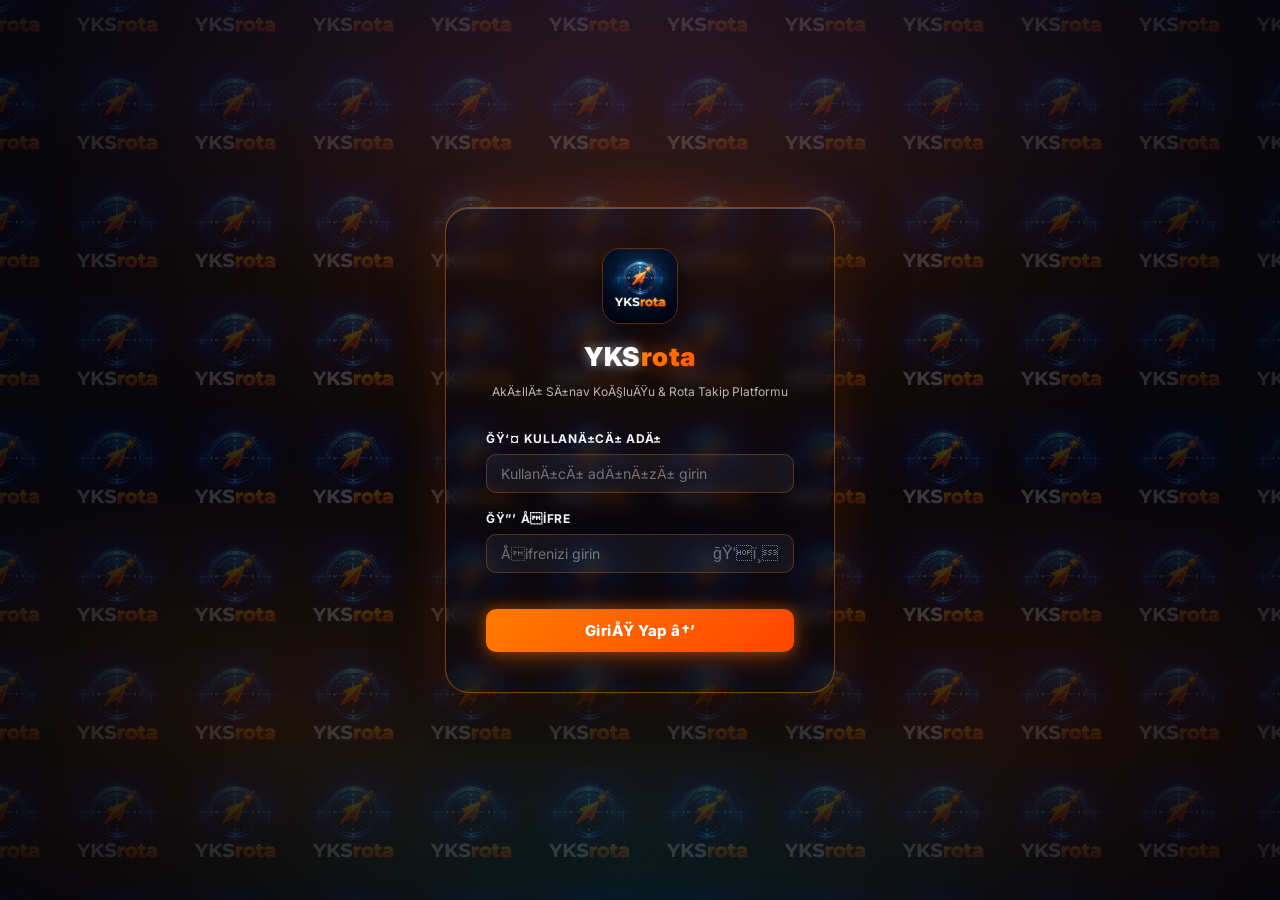
==== commit de1dd693: "feat(schedule): allow students to add, edit, and delete their own tasks and bump version to 332" ====
--- a/index.html
+++ b/index.html
@@ -1,10 +1,10 @@
-<!DOCTYPE html>
+﻿<!DOCTYPE html>
 <html lang="tr" data-theme="dark">
 <head>
   <meta charset="UTF-8">
   <meta name="viewport" content="width=device-width, initial-scale=1.0">
-  <title>YKSrota | Akıllı Sınav Koçluğu & Rota Takip</title>
-  <meta name="description" content="Kişiselleştirilmiş Akıllı YKS Sınav Koçluğu ve Rota Takip Platformu.">
+  <title>YKSrota | AkÄ±llÄ± SÄ±nav KoÃ§luÄŸu & Rota Takip</title>
+  <meta name="description" content="KiÅŸiselleÅŸtirilmiÅŸ AkÄ±llÄ± YKS SÄ±nav KoÃ§luÄŸu ve Rota Takip Platformu.">
   <link rel="manifest" href="manifest.json?v=155">
   <meta name="theme-color" content="#0A192F">
   <meta name="apple-mobile-web-app-capable" content="yes">
@@ -18,12 +18,12 @@
   <link rel="icon" type="image/png" sizes="192x192" href="app-icon-192-v3.png?v=155">
   <link rel="icon" type="image/png" sizes="32x32" href="favicon.png?v=155">
   <link rel="shortcut icon" href="favicon.ico?v=155">
-  <link rel="stylesheet" href="styles.css?v=326">
+  <link rel="stylesheet" href="styles.css?v=332">
 
   <script>
-    // Otomatik Önbellek Yenileme ve Temizleme
+    // Otomatik Ã–nbellek Yenileme ve Temizleme
     (function() {
-      const APP_VER = '326';
+      const APP_VER = '331';
       const savedVer = localStorage.getItem('yks_app_version');
       if (savedVer !== APP_VER) {
         localStorage.setItem('yks_app_version', APP_VER);
@@ -74,40 +74,40 @@
   <div class="space-mesh-overlay"></div>
 </div>
 
-<!-- ═══════════════════ GİRİŞ EKRANI ═══════════════════ -->
+<!-- â•â•â•â•â•â•â•â•â•â•â•â•â•â•â•â•â•â•â• GÄ°RÄ°Å EKRANI â•â•â•â•â•â•â•â•â•â•â•â•â•â•â•â•â•â•â• -->
 <div id="login-screen" class="login-overlay hidden" style="display:none;">
   <div class="login-card">
     <div class="login-logo" style="display:flex; justify-content:center; margin-bottom:12px;">
       <img src="app-icon-192-v3.png?v=155" style="width:76px; height:76px; border-radius:18px; box-shadow:0 8px 24px rgba(0,0,0,0.5); border:1px solid rgba(255,107,0,0.3);" alt="YKSrota">
     </div>
     <h1 class="login-title"><span class="title-yks">YKS</span><span class="title-rota">rota</span></h1>
-    <p class="login-subtitle">Akıllı Sınav Koçluğu & Rota Takip Platformu</p>
+    <p class="login-subtitle">AkÄ±llÄ± SÄ±nav KoÃ§luÄŸu & Rota Takip Platformu</p>
 
     <form onsubmit="handleLogin(event)">
       <div class="form-group">
-        <label class="form-label" for="login-username">👤 Kullanıcı Adı</label>
+        <label class="form-label" for="login-username">ğŸ‘¤ KullanÄ±cÄ± AdÄ±</label>
         <input id="login-username" class="form-input" type="text"
-               placeholder="Kullanıcı adınızı girin" autocomplete="username">
+               placeholder="KullanÄ±cÄ± adÄ±nÄ±zÄ± girin" autocomplete="username">
       </div>
       <div class="form-group">
-        <label class="form-label" for="login-password">🔒 Şifre</label>
+        <label class="form-label" for="login-password">ğŸ”’ Åifre</label>
         <div class="pwd-wrapper">
           <input id="login-password" class="form-input" type="password"
-                 placeholder="Şifrenizi girin" autocomplete="current-password">
+                 placeholder="Åifrenizi girin" autocomplete="current-password">
           <button type="button" class="pwd-toggle"
-                  onclick="togglePasswordVisibility('login-password', this)">👁️</button>
+                  onclick="togglePasswordVisibility('login-password', this)">ğŸ‘ï¸</button>
         </div>
       </div>
       <div id="login-error" class="login-error" style="display:none;"></div>
-      <button type="submit" class="btn-login">Giriş Yap →</button>
+      <button type="submit" class="btn-login">GiriÅŸ Yap â†’</button>
     </form>
   </div>
 </div>
 
-<!-- ═══════════════════ ANA UYGULAMA ═══════════════════ -->
+<!-- â•â•â•â•â•â•â•â•â•â•â•â•â•â•â•â•â•â•â• ANA UYGULAMA â•â•â•â•â•â•â•â•â•â•â•â•â•â•â•â•â•â•â• -->
 <div class="app">
 
-  <!-- ─── SIDEBAR ─── -->
+  <!-- â”€â”€â”€ SIDEBAR â”€â”€â”€ -->
   <aside id="sidebar" class="sidebar">
 
     <!-- Marka -->
@@ -116,16 +116,16 @@
         <img src="app-icon-192-v3.png?v=155" style="width:64px; height:64px; border-radius:16px; border:2px solid rgba(255,107,0,0.5); box-shadow:0 6px 20px rgba(255,107,0,0.3), 0 0 14px rgba(139,92,246,0.25); object-fit:cover;" alt="YKSrota">
       </div>
       <div class="brand-name" style="font-size:18px; letter-spacing:0.5px;">YKSrota</div>
-      <div class="brand-tagline" style="font-size:11px; margin-top:2px;">Akıllı Sınav Koçluğu</div>
-    </div>
-
-    <!-- Geri Sayım -->
-    <div class="countdown-widget" onclick="openCountdownModal()" style="cursor:pointer;" title="Sınav ve Program Tarihini Düzenle">
-      <div class="countdown-label">⏳ YKS'ye Kalan</div>
+      <div class="brand-tagline" style="font-size:11px; margin-top:2px;">AkÄ±llÄ± SÄ±nav KoÃ§luÄŸu</div>
+    </div>
+
+    <!-- Geri SayÄ±m -->
+    <div class="countdown-widget" onclick="openCountdownModal()" style="cursor:pointer;" title="SÄ±nav ve Program Tarihini DÃ¼zenle">
+      <div class="countdown-label">â³ YKS'ye Kalan</div>
       <div class="countdown-digits">
         <div class="countdown-block">
           <div id="countdown-days" class="countdown-num">298</div>
-          <div class="countdown-unit">Gün</div>
+          <div class="countdown-unit">GÃ¼n</div>
         </div>
         <div class="countdown-sep">:</div>
         <div class="countdown-block">
@@ -145,10 +145,10 @@
       </div>
     </div>
 
-    <!-- Öğrenci Seçici (Koça özel) -->
+    <!-- Ã–ÄŸrenci SeÃ§ici (KoÃ§a Ã¶zel) -->
     <div id="student-selector" style="display:none;">
       <div style="padding: 12px 12px 0;">
-        <div class="selector-label">📚 Öğrenci Seç</div>
+        <div class="selector-label">ğŸ“š Ã–ÄŸrenci SeÃ§</div>
         <div class="student-btns" id="student-btns"></div>
       </div>
       <div style="height:1px; background:var(--border); margin:12px 0;"></div>
@@ -156,54 +156,54 @@
 
     <!-- Navigasyon -->
     <nav class="sidebar-nav">
-      <div class="nav-section-label">Ana Menü</div>
+      <div class="nav-section-label">Ana MenÃ¼</div>
 
       <div class="menu-item active" data-tab="dashboard" onclick="switchTab('dashboard')">
-        <span class="menu-icon">📊</span> Kontrol Paneli
+        <span class="menu-icon">ğŸ“Š</span> Kontrol Paneli
       </div>
       <div class="menu-item" data-tab="schedule" onclick="switchTab('schedule')">
-        <span class="menu-icon">📅</span> <span id="menu-schedule-text">Görevlendirme</span>
+        <span class="menu-icon">ğŸ“…</span> <span id="menu-schedule-text">GÃ¶revlendirme</span>
         <span id="nav-badge-schedule" class="nav-badge" style="display:none;"></span>
       </div>
       <div class="menu-item" data-tab="daily" onclick="switchTab('daily')">
-        <span class="menu-icon">✏️</span> Soru Takibi
+        <span class="menu-icon">âœï¸</span> Soru Takibi
       </div>
       <div class="menu-item" data-tab="exams" onclick="switchTab('exams')">
-        <span class="menu-icon">📝</span> Deneme Takibi
+        <span class="menu-icon">ğŸ“</span> Deneme Takibi
       </div>
       <div class="menu-item" data-tab="calculator" onclick="switchTab('calculator')">
-        <span class="menu-icon">🧮</span> Puan Hesaplama
+        <span class="menu-icon">ğŸ§®</span> Puan Hesaplama
       </div>
       <div class="menu-item" data-tab="resources" onclick="switchTab('resources')">
-        <span class="menu-icon">📚</span> Kaynak Takibi
+        <span class="menu-icon">ğŸ“š</span> Kaynak Takibi
       </div>
       <div class="menu-item" data-tab="topics" onclick="switchTab('topics')">
-        <span class="menu-icon">🗺️</span> Konu Takibi
+        <span class="menu-icon">ğŸ—ºï¸</span> Konu Takibi
       </div>
       <div class="menu-item" data-tab="wrong" onclick="switchTab('wrong')">
-        <span class="menu-icon">❌</span> Yanlış Defteri
+        <span class="menu-icon">âŒ</span> YanlÄ±ÅŸ Defteri
       </div>
 
       <div class="menu-item" data-tab="pomodoro" onclick="switchTab('pomodoro')">
-        <span class="menu-icon">⏱️</span> Odak & Pomodoro
-      </div>
-
-      <div class="nav-section-label" style="margin-top:8px;">AI Koç</div>
+        <span class="menu-icon">â±ï¸</span> Odak & Pomodoro
+      </div>
+
+      <div class="nav-section-label" style="margin-top:8px;">AI KoÃ§</div>
       <div class="menu-item" data-tab="ai" onclick="switchTab('ai')">
-        <span class="menu-icon">🤖</span> AI Analiz
+        <span class="menu-icon">ğŸ¤–</span> AI Analiz
       </div>
 
       <div class="nav-section-label" style="margin-top:8px;">Raporlama</div>
       <div class="menu-item" onclick="openCoachReportModal()" style="color:#a855f7; font-weight:700;">
-        <span class="menu-icon">📄</span> Koçluk Raporu & PDF
-      </div>
-
-      <div class="nav-section-label coach-only" style="margin-top:8px;">Koç Araçları</div>
+        <span class="menu-icon">ğŸ“„</span> KoÃ§luk Raporu & PDF
+      </div>
+
+      <div class="nav-section-label coach-only" style="margin-top:8px;">KoÃ§ AraÃ§larÄ±</div>
       <div class="menu-item coach-only" onclick="openStudentMgmt()">
-        <span class="menu-icon">👥</span> Öğrenci Yönetimi
+        <span class="menu-icon">ğŸ‘¥</span> Ã–ÄŸrenci YÃ¶netimi
       </div>
       <div class="menu-item supercoach-only" onclick="openCoachMgmt()" style="color:#00F0FF; font-weight:700;">
-        <span class="menu-icon">👑</span> Koç Yönetimi
+        <span class="menu-icon">ğŸ‘‘</span> KoÃ§ YÃ¶netimi
       </div>
     </nav>
 
@@ -212,151 +212,151 @@
       <div class="sidebar-user">
         <div id="sidebar-user-avatar" class="s-avatar">?</div>
         <div>
-          <div id="sidebar-user-name" class="user-name">—</div>
-          <div id="sidebar-user-role" class="user-role">—</div>
+          <div id="sidebar-user-name" class="user-name">â€”</div>
+          <div id="sidebar-user-role" class="user-role">â€”</div>
         </div>
       </div>
       <div class="sidebar-footer-btns">
-        <button class="btn-footer" id="theme-btn" onclick="toggleTheme()" title="Tema">☀️</button>
-        <button class="btn-footer" onclick="openModal('pwd-modal')" title="Şifre Değiştir">🔑</button>
-        <button class="btn-footer" onclick="logout()" title="Çıkış">🚪</button>
+        <button class="btn-footer" id="theme-btn" onclick="toggleTheme()" title="Tema">â˜€ï¸</button>
+        <button class="btn-footer" onclick="openModal('pwd-modal')" title="Åifre DeÄŸiÅŸtir">ğŸ”‘</button>
+        <button class="btn-footer" onclick="logout()" title="Ã‡Ä±kÄ±ÅŸ">ğŸšª</button>
       </div>
     </div>
   </aside>
 
-  <!-- ─── MAIN ─── -->
+  <!-- â”€â”€â”€ MAIN â”€â”€â”€ -->
   <main class="main">
 
     <!-- Topbar -->
     <div class="topbar">
       <div class="topbar-left">
-        <button class="hamburger" onclick="toggleSidebar()">☰</button>
-        <div class="page-title">YKS Koçum</div>
+        <button class="hamburger" onclick="toggleSidebar()">â˜°</button>
+        <div class="page-title">YKS KoÃ§um</div>
         <div id="page-student-chip" class="student-chip">
-          <span id="page-student-name">—</span>
+          <span id="page-student-name">â€”</span>
         </div>
       </div>
       <div class="topbar-right" id="topbar-actions" style="display:flex; align-items:center; gap:8px;">
-        <div id="topbar-pomo-badge" onclick="switchTab('pomodoro')" style="display:none; align-items:center; cursor:pointer; padding:4px 10px; border-radius:8px; background:linear-gradient(135deg, rgba(0,240,255,0.2), rgba(139,92,246,0.2)); border:1px solid rgba(0,240,255,0.4); color:#00F0FF; font-size:12px; font-weight:800; animation:pulse 2s infinite;" title="Aktif Odak Sayacına Git"></div>
+        <div id="topbar-pomo-badge" onclick="switchTab('pomodoro')" style="display:none; align-items:center; cursor:pointer; padding:4px 10px; border-radius:8px; background:linear-gradient(135deg, rgba(0,240,255,0.2), rgba(139,92,246,0.2)); border:1px solid rgba(0,240,255,0.4); color:#00F0FF; font-size:12px; font-weight:800; animation:pulse 2s infinite;" title="Aktif Odak SayacÄ±na Git"></div>
         <button class="btn btn-sm btn-secondary" onclick="switchTab('pomodoro')" style="display:flex; align-items:center; gap:5px; font-weight:700; border-color:rgba(0,240,255,0.3); color:#00F0FF;">
-          <span>⏱️</span> Odak Sayacı
+          <span>â±ï¸</span> Odak SayacÄ±
         </button>
         <button class="btn btn-sm btn-accent" onclick="openCoachReportModal()" style="display:flex; align-items:center; gap:6px; font-weight:700; background:linear-gradient(135deg, rgba(168,85,247,0.2) 0%, rgba(139,92,246,0.3) 100%); border:1px solid rgba(168,85,247,0.4); color:#c084fc;">
-          <span>📄</span> Koçluk Raporu & PDF
+          <span>ğŸ“„</span> KoÃ§luk Raporu & PDF
         </button>
       </div>
     </div>
 
-    <!-- İçerik Alanı -->
+    <!-- Ä°Ã§erik AlanÄ± -->
     <div class="content">
 
-      <!-- ══ DASHBOARD ══ -->
+      <!-- â•â• DASHBOARD â•â• -->
       <section id="tab-dashboard" class="tab-view active">
-        <!-- Tüm Kartlar (10 Adet) Aynı Grid İçinde -->
+        <!-- TÃ¼m Kartlar (10 Adet) AynÄ± Grid Ä°Ã§inde -->
         <div style="display: grid; grid-template-columns: repeat(auto-fit, minmax(220px, 1fr)); gap: 16px; margin-bottom: 16px;">
-          <div class="stat-card purple" onclick="openCountdownModal()" style="cursor:pointer;" title="Sınav Sayacı ve Kaçıncı Gün">
-            <div class="stat-icon">🔥</div>
+          <div class="stat-card purple" onclick="openCountdownModal()" style="cursor:pointer;" title="SÄ±nav SayacÄ± ve KaÃ§Ä±ncÄ± GÃ¼n">
+            <div class="stat-icon">ğŸ”¥</div>
             <div id="dash-streak" class="stat-value">3</div>
-            <div class="stat-label" id="dash-streak-label">Program Günü</div>
-          </div>
-          <div class="stat-card blue" onclick="switchTab('schedule')" style="cursor:pointer;" title="Görevlendirme sayfasına git" style="position:relative;">
-            <div class="stat-icon">📅</div>
+            <div class="stat-label" id="dash-streak-label">Program GÃ¼nÃ¼</div>
+          </div>
+          <div class="stat-card blue" onclick="switchTab('schedule')" style="cursor:pointer;" title="GÃ¶revlendirme sayfasÄ±na git" style="position:relative;">
+            <div class="stat-icon">ğŸ“…</div>
             <span id="dash-badge-schedule" class="nav-badge" style="position:absolute; top:10px; right:10px; display:none;"></span>
             <div id="dash-schedule-stat" class="stat-value">0/0</div>
-            <div class="stat-label">Görevlendirme</div>
-          </div>
-          <div class="stat-card cyan" onclick="switchTab('daily')" style="cursor:pointer;" title="Soru Takibi sayfasına git">
-            <div class="stat-icon">✏️</div>
+            <div class="stat-label">GÃ¶revlendirme</div>
+          </div>
+          <div class="stat-card cyan" onclick="switchTab('daily')" style="cursor:pointer;" title="Soru Takibi sayfasÄ±na git">
+            <div class="stat-icon">âœï¸</div>
             <div id="dash-week-solved" class="stat-value">0</div>
             <div class="stat-label" id="dash-solved-label">Soru Takibi</div>
           </div>
-          <div class="stat-card green" onclick="switchTab('exams')" style="cursor:pointer;" title="Deneme Takibi sayfasına git">
-            <div class="stat-icon">📝</div>
+          <div class="stat-card green" onclick="switchTab('exams')" style="cursor:pointer;" title="Deneme Takibi sayfasÄ±na git">
+            <div class="stat-icon">ğŸ“</div>
             <div id="dash-total-mock" class="stat-value">0</div>
             <div class="stat-label">Deneme Takibi</div>
           </div>
-          <div class="stat-card amber" onclick="switchTab('resources')" style="cursor:pointer;" title="Kaynak Takibi sayfasına git">
-            <div class="stat-icon">📚</div>
+          <div class="stat-card amber" onclick="switchTab('resources')" style="cursor:pointer;" title="Kaynak Takibi sayfasÄ±na git">
+            <div class="stat-icon">ğŸ“š</div>
             <div id="dash-books-done" class="stat-value">0/0</div>
             <div class="stat-label">Kaynak Takibi</div>
           </div>
-          <div class="stat-card purple" onclick="switchTab('topics')" style="cursor:pointer;" title="Konu Takibi sayfasına git">
-            <div class="stat-icon">🗺️</div>
+          <div class="stat-card purple" onclick="switchTab('topics')" style="cursor:pointer;" title="Konu Takibi sayfasÄ±na git">
+            <div class="stat-icon">ğŸ—ºï¸</div>
             <div id="dash-topics-done" class="stat-value">0/0</div>
-            <div class="stat-label">Sayısal Konu Takibi</div>
-          </div>
-          <div class="stat-card cyan" onclick="switchTab('calculator')" style="cursor:pointer;" title="ÖSYM Puan Hesaplama Aracı">
-            <div class="stat-icon">🧮</div>
-            <div class="stat-value" style="font-size:30px; font-weight:900; letter-spacing:0.5px;">ÖSYM</div>
+            <div class="stat-label">SayÄ±sal Konu Takibi</div>
+          </div>
+          <div class="stat-card cyan" onclick="switchTab('calculator')" style="cursor:pointer;" title="Ã–SYM Puan Hesaplama AracÄ±">
+            <div class="stat-icon">ğŸ§®</div>
+            <div class="stat-value" style="font-size:30px; font-weight:900; letter-spacing:0.5px;">Ã–SYM</div>
             <div class="stat-label">Puan Hesaplama</div>
           </div>
 
-          <!-- Odak & Pomodoro Kartı -->
-          <div class="stat-card cyan" onclick="switchTab('pomodoro')" style="cursor:pointer;" title="Odaklanma Sayacı ve Pomodoro">
-            <div class="stat-icon">⏱️</div>
+          <!-- Odak & Pomodoro KartÄ± -->
+          <div class="stat-card cyan" onclick="switchTab('pomodoro')" style="cursor:pointer;" title="Odaklanma SayacÄ± ve Pomodoro">
+            <div class="stat-icon">â±ï¸</div>
             <div id="dash-pomo-time" class="stat-value" style="font-size:24px; font-weight:900; color:#00F0FF;">0 dk</div>
-            <div class="stat-label">Odak Sayacı</div>
-          </div>
-
-          <!-- Koçluk Raporu & PDF Kartı -->
-          <div class="stat-card purple" onclick="openCoachReportModal()" style="cursor:pointer;" title="Haftalık Koçluk Raporu ve PDF Çıktısı">
-            <div class="stat-icon">📄</div>
+            <div class="stat-label">Odak SayacÄ±</div>
+          </div>
+
+          <!-- KoÃ§luk Raporu & PDF KartÄ± -->
+          <div class="stat-card purple" onclick="openCoachReportModal()" style="cursor:pointer;" title="HaftalÄ±k KoÃ§luk Raporu ve PDF Ã‡Ä±ktÄ±sÄ±">
+            <div class="stat-icon">ğŸ“„</div>
             <div class="stat-value" style="font-size:22px; font-weight:900; color:#c084fc;">Rapor & PDF</div>
-            <div class="stat-label">Koçluk Raporu</div>
-          </div>
-
-          <!-- Kişisel Hedef -->
+            <div class="stat-label">KoÃ§luk Raporu</div>
+          </div>
+
+          <!-- KiÅŸisel Hedef -->
           <div class="card clickable-card" id="goal-banner" onclick="openPersonalGoalModal()" style="display:flex; flex-direction:column; justify-content:space-between; background: linear-gradient(135deg, rgba(139,92,246,0.05) 0%, rgba(30,30,36,1) 100%); border: 1px solid rgba(139,92,246,0.15);">
             <div class="flex-between" style="margin-bottom:12px;">
-              <div class="card-title" style="margin-bottom:0; color:var(--text);">🎓 Hedef Üniversite</div>
+              <div class="card-title" style="margin-bottom:0; color:var(--text);">ğŸ“ Hedef Ãœniversite</div>
             </div>
             <div style="margin-bottom:16px;">
               <div class="goal-uni" id="goal-uni" style="font-size:20px; font-weight:800; color:var(--text); margin-bottom:4px; line-height:1.2;">Hedef belirlenmedi</div>
-              <div class="goal-details" style="font-size:13px; color:var(--text-muted);"><span id="goal-prof">—</span></div>
-            </div>
-            <div style="align-self:flex-start; background: rgba(139,92,246,0.15); color: var(--primary); font-weight:800; padding:4px 10px; border-radius:6px; font-size:15px; border: 1px solid rgba(139,92,246,0.2);" id="goal-rank">—</div>
-          </div>
-
-        </div>
-
-        <!-- 🎯 Hedefe Kalan Netler & İlerleme Kartı -->
+              <div class="goal-details" style="font-size:13px; color:var(--text-muted);"><span id="goal-prof">â€”</span></div>
+            </div>
+            <div style="align-self:flex-start; background: rgba(139,92,246,0.15); color: var(--primary); font-weight:800; padding:4px 10px; border-radius:6px; font-size:15px; border: 1px solid rgba(139,92,246,0.2);" id="goal-rank">â€”</div>
+          </div>
+
+        </div>
+
+        <!-- ğŸ¯ Hedefe Kalan Netler & Ä°lerleme KartÄ± -->
         <div id="dash-target-gap-container" style="margin-top: 16px;"></div>
 
         <!-- Grafikler -->
         <div class="grid-2" style="margin-top: 16px;">
           <div class="card">
             <div class="flex-between" style="margin-bottom:8px; flex-wrap:wrap; gap:6px;">
-              <div class="card-title" id="dash-weekly-chart-title">📈 Soru Eğilimi</div>
+              <div class="card-title" id="dash-weekly-chart-title">ğŸ“ˆ Soru EÄŸilimi</div>
               <div class="btn-group" id="dash-chart-range-group" style="display:inline-flex; background:rgba(255,255,255,0.06); border-radius:6px; padding:2px; border:1px solid rgba(255,255,255,0.1);">
                 <button type="button" class="btn-xs" id="btn-dash-chart-7" onclick="setDashboardChartRange(7)" style="padding:2px 7px; font-size:11px; border:none; border-radius:4px; background:transparent; color:var(--text-muted); cursor:pointer; font-weight:700;">7G</button>
                 <button type="button" class="btn-xs" id="btn-dash-chart-14" onclick="setDashboardChartRange(14)" style="padding:2px 7px; font-size:11px; border:none; border-radius:4px; background:transparent; color:var(--text-muted); cursor:pointer; font-weight:700;">14G</button>
                 <button type="button" class="btn-xs" id="btn-dash-chart-30" onclick="setDashboardChartRange(30)" style="padding:2px 7px; font-size:11px; border:none; border-radius:4px; background:transparent; color:var(--text-muted); cursor:pointer; font-weight:700;">30G</button>
-                <button type="button" class="btn-xs active" id="btn-dash-chart-all" onclick="setDashboardChartRange('all')" style="padding:2px 7px; font-size:11px; border:none; border-radius:4px; background:var(--primary); color:#000; cursor:pointer; font-weight:800;">Tümü</button>
+                <button type="button" class="btn-xs active" id="btn-dash-chart-all" onclick="setDashboardChartRange('all')" style="padding:2px 7px; font-size:11px; border:none; border-radius:4px; background:var(--primary); color:#000; cursor:pointer; font-weight:800;">TÃ¼mÃ¼</button>
               </div>
             </div>
             <div class="chart-wrapper"><canvas id="chart-weekly"></canvas></div>
           </div>
           <div class="card">
-            <div class="card-title">📊 Deneme Net Gelişimi</div>
+            <div class="card-title">ğŸ“Š Deneme Net GeliÅŸimi</div>
             <div class="chart-wrapper"><canvas id="chart-mocks"></canvas></div>
           </div>
         </div>
       </section>
 
-      <!-- ══ SORU TAKİBİ ══ -->
+      <!-- â•â• SORU TAKÄ°BÄ° â•â• -->
       <section id="tab-daily" class="tab-view">
         <div class="section-header">
           <div>
-            <div class="section-title">✏️ Soru Takibi</div>
-            <div class="section-subtitle">Günlük çözülen sorular</div>
+            <div class="section-title">âœï¸ Soru Takibi</div>
+            <div class="section-subtitle">GÃ¼nlÃ¼k Ã§Ã¶zÃ¼len sorular</div>
           </div>
           <button class="btn btn-primary" onclick="openAddDailyModal()">+ Soru Ekle</button>
         </div>
 
-        <!-- Günlük Hedef -->
+        <!-- GÃ¼nlÃ¼k Hedef -->
         <div class="card" style="margin-bottom:16px;">
           <div class="flex-between" style="margin-bottom:10px;">
-            <div class="card-title">🎯 Günlük Soru Hedefi</div>
+            <div class="card-title">ğŸ¯ GÃ¼nlÃ¼k Soru Hedefi</div>
           </div>
           <div class="flex-between" style="margin-bottom:6px;">
             <span class="text-muted"><span id="daily-tab-today-solved">0</span> / <span id="daily-tab-goal">150</span> soru</span>
@@ -367,7 +367,7 @@
           </div>
         </div>
 
-        <!-- Günlük İstatistikler -->
+        <!-- GÃ¼nlÃ¼k Ä°statistikler -->
         <div class="stats-grid" style="margin-bottom:16px;">
           <div class="stat-card purple">
             <div id="daily-today-total" class="stat-value">0</div>
@@ -375,77 +375,77 @@
           </div>
           <div class="stat-card green">
             <div id="daily-today-correct" class="stat-value">0</div>
-            <div class="stat-label">Doğru</div>
+            <div class="stat-label">DoÄŸru</div>
           </div>
           <div class="stat-card red">
             <div id="daily-today-wrong" class="stat-value">0</div>
-            <div class="stat-label">Yanlış</div>
+            <div class="stat-label">YanlÄ±ÅŸ</div>
           </div>
           <div class="stat-card amber">
             <div id="daily-today-blank" class="stat-value">0</div>
-            <div class="stat-label">Boş</div>
+            <div class="stat-label">BoÅŸ</div>
           </div>
         </div>
 
         <!-- Grafikler -->
         <div class="grid-2" style="margin-bottom: 16px;">
           <div class="card">
-            <div class="card-title">📊 Genel Soru Dağılımı</div>
+            <div class="card-title">ğŸ“Š Genel Soru DaÄŸÄ±lÄ±mÄ±</div>
             <div class="chart-wrapper" style="height: 290px; position: relative;"><canvas id="chart-daily-pie"></canvas></div>
           </div>
           <div class="card">
             <div class="flex-between" style="margin-bottom: 8px; flex-wrap:wrap; gap:8px;">
               <div>
-                <div class="card-title" style="margin-bottom:2px;">📈 Toplam Çözülen Soru Eğilimi</div>
-                <div id="chart-trend-range-label" style="font-size:11.5px; color:#00F0FF; font-weight:700;">Tüm Zamanlar</div>
+                <div class="card-title" style="margin-bottom:2px;">ğŸ“ˆ Toplam Ã‡Ã¶zÃ¼len Soru EÄŸilimi</div>
+                <div id="chart-trend-range-label" style="font-size:11.5px; color:#00F0FF; font-weight:700;">TÃ¼m Zamanlar</div>
               </div>
               <div style="display:flex; align-items:center; gap:6px; flex-wrap:wrap;">
                 <div class="btn-group" id="trend-range-btn-group" style="display:inline-flex; background:rgba(255,255,255,0.06); border-radius:6px; padding:2px; border:1px solid rgba(255,255,255,0.1);">
                   <button type="button" class="btn-xs btn-range" id="btn-trend-range-7" onclick="setDailyTrendRange(7)" style="padding:3px 8px; font-size:11px; border:none; border-radius:4px; background:transparent; color:var(--text-muted); cursor:pointer; font-weight:700;">7G</button>
                   <button type="button" class="btn-xs btn-range" id="btn-trend-range-14" onclick="setDailyTrendRange(14)" style="padding:3px 8px; font-size:11px; border:none; border-radius:4px; background:transparent; color:var(--text-muted); cursor:pointer; font-weight:700;">14G</button>
                   <button type="button" class="btn-xs btn-range" id="btn-trend-range-30" onclick="setDailyTrendRange(30)" style="padding:3px 8px; font-size:11px; border:none; border-radius:4px; background:transparent; color:var(--text-muted); cursor:pointer; font-weight:700;">30G</button>
-                  <button type="button" class="btn-xs btn-range active" id="btn-trend-range-all" onclick="setDailyTrendRange('all')" style="padding:3px 8px; font-size:11px; border:none; border-radius:4px; background:var(--primary); color:#000; cursor:pointer; font-weight:800;">Tümü</button>
+                  <button type="button" class="btn-xs btn-range active" id="btn-trend-range-all" onclick="setDailyTrendRange('all')" style="padding:3px 8px; font-size:11px; border:none; border-radius:4px; background:var(--primary); color:#000; cursor:pointer; font-weight:800;">TÃ¼mÃ¼</button>
                 </div>
-                <button id="btn-trend-prev" type="button" class="btn btn-sm btn-secondary" onclick="changeDailyTrendOffset(1)" title="Geriye Kaydır" style="padding:4px 8px; font-size:11.5px; font-weight:700;">◀ Geri</button>
-                <button id="btn-trend-today" type="button" class="btn btn-sm btn-secondary" onclick="resetDailyTrendOffset()" title="Bugüne Dön" style="padding:4px 8px; font-size:11px;">Bugün</button>
-                <button id="btn-trend-next" type="button" class="btn btn-sm btn-secondary" onclick="changeDailyTrendOffset(-1)" title="İleriye Kaydır" style="padding:4px 8px; font-size:11.5px; font-weight:700;" disabled>İleri ▶</button>
+                <button id="btn-trend-prev" type="button" class="btn btn-sm btn-secondary" onclick="changeDailyTrendOffset(1)" title="Geriye KaydÄ±r" style="padding:4px 8px; font-size:11.5px; font-weight:700;">â—€ Geri</button>
+                <button id="btn-trend-today" type="button" class="btn btn-sm btn-secondary" onclick="resetDailyTrendOffset()" title="BugÃ¼ne DÃ¶n" style="padding:4px 8px; font-size:11px;">BugÃ¼n</button>
+                <button id="btn-trend-next" type="button" class="btn btn-sm btn-secondary" onclick="changeDailyTrendOffset(-1)" title="Ä°leriye KaydÄ±r" style="padding:4px 8px; font-size:11.5px; font-weight:700;" disabled>Ä°leri â–¶</button>
               </div>
             </div>
             <div class="chart-wrapper" style="height: 265px; position: relative;"><canvas id="chart-daily-trend"></canvas></div>
           </div>
         </div>
 
-        <!-- Soru Kayıt Filtreleri -->
+        <!-- Soru KayÄ±t Filtreleri -->
         <div class="card daily-filters-card" style="margin-bottom: 16px; padding: 14px 16px; border: 1px solid rgba(139,92,246,0.25); background: linear-gradient(145deg, rgba(22,22,34,0.95) 0%, rgba(14,14,24,0.98) 100%);">
           <div class="daily-filters-header" style="display:flex; align-items:center; justify-content:space-between; margin-bottom:12px; border-bottom:1px solid rgba(255,255,255,0.06); padding-bottom:8px;">
             <div style="display:flex; align-items:center; gap:8px;">
-              <span style="font-size:16px;">🔍</span>
-              <span style="font-weight:700; font-size:14px; color:var(--text);">Soru Kayıt Filtreleri</span>
-            </div>
-            <button type="button" class="btn btn-sm btn-secondary" onclick="resetDailyFilters()" title="Filtreleri Sıfırla" style="padding:4px 10px; font-size:12px; font-weight:700;">🔄 Sıfırla</button>
+              <span style="font-size:16px;">ğŸ”</span>
+              <span style="font-weight:700; font-size:14px; color:var(--text);">Soru KayÄ±t Filtreleri</span>
+            </div>
+            <button type="button" class="btn btn-sm btn-secondary" onclick="resetDailyFilters()" title="Filtreleri SÄ±fÄ±rla" style="padding:4px 10px; font-size:12px; font-weight:700;">ğŸ”„ SÄ±fÄ±rla</button>
           </div>
 
           <div class="daily-filters-grid">
             <!-- 1. Tarih Filtresi -->
             <div class="daily-filter-item">
-              <label for="daily-filter-range" class="form-label" style="font-size:11.5px; margin-bottom:4px; color:var(--text-muted); font-weight:600;">📅 Tarih Aralığı</label>
+              <label for="daily-filter-range" class="form-label" style="font-size:11.5px; margin-bottom:4px; color:var(--text-muted); font-weight:600;">ğŸ“… Tarih AralÄ±ÄŸÄ±</label>
               <select id="daily-filter-range" class="form-input" style="width:100%; padding:8px 10px; font-size:13px;" onchange="handleDailyDateRangeChange(this.value)">
-                <option value="last2" selected>Son 2 Gün (Varsayılan)</option>
-                <option value="today">Bugün</option>
-                <option value="yesterday">Dün</option>
-                <option value="last7">Son 7 Gün</option>
-                <option value="last30">Son 30 Gün</option>
-                <option value="all">Tüm Geçmiş</option>
-                <option value="custom">📅 Özel Tarih Seç...</option>
+                <option value="last2" selected>Son 2 GÃ¼n (VarsayÄ±lan)</option>
+                <option value="today">BugÃ¼n</option>
+                <option value="yesterday">DÃ¼n</option>
+                <option value="last7">Son 7 GÃ¼n</option>
+                <option value="last30">Son 30 GÃ¼n</option>
+                <option value="all">TÃ¼m GeÃ§miÅŸ</option>
+                <option value="custom">ğŸ“… Ã–zel Tarih SeÃ§...</option>
               </select>
               <input id="daily-filter-date" type="date" class="form-input" style="width:100%; margin-top:6px; padding:6px 10px; font-size:13px; display:none;" onchange="renderDailyLog()">
             </div>
 
             <!-- 2. TYT / AYT Filtresi -->
             <div class="daily-filter-item">
-              <label for="daily-filter-type" class="form-label" style="font-size:11.5px; margin-bottom:4px; color:var(--text-muted); font-weight:600;">🎯 Sınav Alanı</label>
+              <label for="daily-filter-type" class="form-label" style="font-size:11.5px; margin-bottom:4px; color:var(--text-muted); font-weight:600;">ğŸ¯ SÄ±nav AlanÄ±</label>
               <select id="daily-filter-type" class="form-input" style="width:100%; padding:8px 10px; font-size:13px;" onchange="handleDailyTypeChange(this.value)">
-                <option value="all">Tümü (TYT / AYT)</option>
+                <option value="all">TÃ¼mÃ¼ (TYT / AYT)</option>
                 <option value="TYT">TYT</option>
                 <option value="AYT">AYT</option>
               </select>
@@ -453,9 +453,9 @@
 
             <!-- 3. Ders Filtresi -->
             <div class="daily-filter-item">
-              <label for="daily-filter-subject" class="form-label" style="font-size:11.5px; margin-bottom:4px; color:var(--text-muted); font-weight:600;">📖 Ders</label>
+              <label for="daily-filter-subject" class="form-label" style="font-size:11.5px; margin-bottom:4px; color:var(--text-muted); font-weight:600;">ğŸ“– Ders</label>
               <select id="daily-filter-subject" class="form-input" style="width:100%; padding:8px 10px; font-size:13px;" onchange="renderDailyLog()">
-                <option value="all">Tüm Dersler</option>
+                <option value="all">TÃ¼m Dersler</option>
               </select>
             </div>
           </div>
@@ -468,26 +468,26 @@
                 <th style="width:120px;">Tarih</th>
                 <th style="width:90px; text-align:center;">TYT/AYT</th>
                 <th>Ders</th>
-                <th style="width:90px; text-align:center;">Çözülen</th>
-                <th style="width:90px; text-align:center; color:var(--success);">Doğru</th>
-                <th style="width:90px; text-align:center; color:var(--danger);">Yanlış</th>
-                <th style="width:90px; text-align:center;">Boş</th>
+                <th style="width:90px; text-align:center;">Ã‡Ã¶zÃ¼len</th>
+                <th style="width:90px; text-align:center; color:var(--success);">DoÄŸru</th>
+                <th style="width:90px; text-align:center; color:var(--danger);">YanlÄ±ÅŸ</th>
+                <th style="width:90px; text-align:center;">BoÅŸ</th>
                 <th style="width:60px; text-align:center;"></th>
               </tr>
             </thead>
             <tbody id="daily-table-body">
-              <tr><td colspan="8" class="empty-cell">Yükleniyor…</td></tr>
+              <tr><td colspan="8" class="empty-cell">YÃ¼kleniyorâ€¦</td></tr>
             </tbody>
           </table>
         </div>
       </section>
 
-      <!-- ══ DENEME TAKİBİ ══ -->
+      <!-- â•â• DENEME TAKÄ°BÄ° â•â• -->
       <section id="tab-exams" class="tab-view">
         <div class="section-header">
           <div>
-            <div class="section-title">📝 Deneme Takibi</div>
-            <div class="section-subtitle">TYT / AYT deneme sonuçları ve puan tahmini</div>
+            <div class="section-title">ğŸ“ Deneme Takibi</div>
+            <div class="section-subtitle">TYT / AYT deneme sonuÃ§larÄ± ve puan tahmini</div>
           </div>
           <button class="btn btn-primary" onclick="openModal('add-exam-modal')">+ Deneme Ekle</button>
         </div>
@@ -495,8 +495,8 @@
         <div style="display: flex; align-items: center; justify-content: space-between; margin-top: 10px; margin-bottom: 12px;">
           <h3 style="font-size: 16px; font-weight: 600; color: #f1f5f9; margin: 0;">TYT Analizi</h3>
           <select id="tyt-subject-select" class="form-input" style="width: auto; padding: 4px 10px; font-size: 13px;" onchange="renderExams()">
-            <option value="ALL">Tüm Dersler</option>
-            <option value="Türkçe">Türkçe (40 Soru)</option>
+            <option value="ALL">TÃ¼m Dersler</option>
+            <option value="TÃ¼rkÃ§e">TÃ¼rkÃ§e (40 Soru)</option>
             <option value="Matematik">Matematik (40 Soru)</option>
             <option value="Fen">Fen Bilimleri (20 Soru)</option>
             <option value="Sosyal">Sosyal Bilgiler (20 Soru)</option>
@@ -504,7 +504,7 @@
         </div>
         <div class="exams-charts-grid" style="margin-bottom: 20px;">
           <div class="card">
-            <div class="card-title" id="tyt-latest-title" style="margin-bottom:10px;">TYT Son Deneme (Net Dağılımı)</div>
+            <div class="card-title" id="tyt-latest-title" style="margin-bottom:10px;">TYT Son Deneme (Net DaÄŸÄ±lÄ±mÄ±)</div>
             <div style="position:relative; height:240px; width:100%;">
               <canvas id="examLatestChartTYT"></canvas>
             </div>
@@ -520,21 +520,21 @@
         <div style="display: flex; align-items: center; justify-content: space-between; margin-top: 20px; margin-bottom: 12px;">
           <h3 style="font-size: 16px; font-weight: 600; color: #f1f5f9; margin: 0;">AYT Analizi</h3>
           <select id="ayt-subject-select" class="form-input" style="width: auto; padding: 4px 10px; font-size: 13px;" onchange="renderExams()">
-            <option value="ALL">Tüm Dersler</option>
+            <option value="ALL">TÃ¼m Dersler</option>
             <option value="Matematik">Matematik (40 Soru)</option>
             <option value="Fizik">Fizik (14 Soru)</option>
             <option value="Kimya">Kimya (13 Soru)</option>
             <option value="Biyoloji">Biyoloji (13 Soru)</option>
             <option value="Edebiyat">Edebiyat (24 Soru)</option>
             <option value="Tarih">Tarih-1 (10 Soru)</option>
-            <option value="Coğrafya">Coğrafya-1 (6 Soru)</option>
+            <option value="CoÄŸrafya">CoÄŸrafya-1 (6 Soru)</option>
             <option value="Felsefe">Felsefe (12 Soru)</option>
-            <option value="Din">Din Kül. (6 Soru)</option>
+            <option value="Din">Din KÃ¼l. (6 Soru)</option>
           </select>
         </div>
         <div class="exams-charts-grid" style="margin-bottom: 20px;">
           <div class="card">
-            <div class="card-title" id="ayt-latest-title" style="margin-bottom:10px;">AYT Son Deneme (Net Dağılımı)</div>
+            <div class="card-title" id="ayt-latest-title" style="margin-bottom:10px;">AYT Son Deneme (Net DaÄŸÄ±lÄ±mÄ±)</div>
             <div style="position:relative; height:240px; width:100%;">
               <canvas id="examLatestChartAYT"></canvas>
             </div>
@@ -547,27 +547,27 @@
           </div>
         </div>
 
-        <!-- ═══ DETAYLI DENEME & KONU BAZLI GELİŞİM RAPORU ═══ -->
+        <!-- â•â•â• DETAYLI DENEME & KONU BAZLI GELÄ°ÅÄ°M RAPORU â•â•â• -->
         <div class="card" id="exam-analysis-section" style="margin-top: 24px; margin-bottom: 24px; border: 1px solid rgba(139,92,246,0.25); background: linear-gradient(180deg, rgba(26,26,36,0.95) 0%, rgba(19,19,26,1) 100%);">
           <div class="flex-between" style="flex-wrap: wrap; gap: 12px; margin-bottom: 16px; border-bottom: 1px solid var(--border); padding-bottom: 14px;">
             <div>
-              <div class="card-title" style="font-size: 17px; margin-bottom: 3px; color: var(--text);">🎯 Deneme Analizi & Eksik / Güçlü Konu Raporu</div>
-              <div class="text-muted" style="font-size: 12px;">Seçilen denemenin ders ders net analizi, tespit edilen konu açıkları ve öncelikli çalışma tavsiyeleri</div>
+              <div class="card-title" style="font-size: 17px; margin-bottom: 3px; color: var(--text);">ğŸ¯ Deneme Analizi & Eksik / GÃ¼Ã§lÃ¼ Konu Raporu</div>
+              <div class="text-muted" style="font-size: 12px;">SeÃ§ilen denemenin ders ders net analizi, tespit edilen konu aÃ§Ä±klarÄ± ve Ã¶ncelikli Ã§alÄ±ÅŸma tavsiyeleri</div>
             </div>
             <div style="display: flex; align-items: center; gap: 10px;">
-              <span style="font-size: 13px; color: var(--text-dim); font-weight: 600;">İncelenen Deneme:</span>
+              <span style="font-size: 13px; color: var(--text-dim); font-weight: 600;">Ä°ncelenen Deneme:</span>
               <select id="exam-analysis-select" class="form-input" style="width: auto; min-width: 240px; padding: 6px 12px; font-size: 13px; border-color: var(--primary); background: var(--bg-elevated);" onchange="renderExamDetailedAnalysis(this.value)">
                 <!-- Dinamik doldurulur -->
               </select>
             </div>
           </div>
 
-          <!-- Deneme Özet İstatistikleri -->
+          <!-- Deneme Ã–zet Ä°statistikleri -->
           <div id="exam-analysis-summary-grid" style="display: grid; grid-template-columns: repeat(auto-fit, minmax(180px, 1fr)); gap: 12px; margin-bottom: 18px;">
             <!-- Dinamik doldurulur -->
           </div>
 
-          <!-- Ders Ders Detaylı Analiz Kartları (Eksik / Güçlü / Çalışması Gereken Konular) -->
+          <!-- Ders Ders DetaylÄ± Analiz KartlarÄ± (Eksik / GÃ¼Ã§lÃ¼ / Ã‡alÄ±ÅŸmasÄ± Gereken Konular) -->
           <div id="exam-analysis-subjects-container" style="display: grid; grid-template-columns: repeat(auto-fit, minmax(320px, 1fr)); gap: 16px;">
             <!-- Dinamik doldurulur -->
           </div>
@@ -577,63 +577,63 @@
           <table class="data-table">
             <thead>
               <tr>
-                <th>Tarih</th><th>Tür</th><th>Deneme Adı</th>
-                <th>Toplam Net</th><th>TYT Puanı</th><th>SAY/EA</th><th>SÖZ</th><th></th>
+                <th>Tarih</th><th>TÃ¼r</th><th>Deneme AdÄ±</th>
+                <th>Toplam Net</th><th>TYT PuanÄ±</th><th>SAY/EA</th><th>SÃ–Z</th><th></th>
               </tr>
             </thead>
             <tbody id="exam-table-body">
-              <tr><td colspan="8" class="empty-cell">Yükleniyor…</td></tr>
+              <tr><td colspan="8" class="empty-cell">YÃ¼kleniyorâ€¦</td></tr>
             </tbody>
           </table>
         </div>
       </section>
 
-      <!-- ══ PUAN HESAPLAMA ══ -->
+      <!-- â•â• PUAN HESAPLAMA â•â• -->
       <section id="tab-calculator" class="tab-view">
         <div class="section-header">
           <div>
-            <h2 class="section-title">🧮 TYT & AYT Puan Hesaplama Aracı</h2>
-            <div class="section-subtitle">ÖSYM katsayıları ve OBP ile canlı puan & sıralama tahmini</div>
-          </div>
-        </div>
-
-        <!-- OBP & Diploma Notu Kartı -->
+            <h2 class="section-title">ğŸ§® TYT & AYT Puan Hesaplama AracÄ±</h2>
+            <div class="section-subtitle">Ã–SYM katsayÄ±larÄ± ve OBP ile canlÄ± puan & sÄ±ralama tahmini</div>
+          </div>
+        </div>
+
+        <!-- OBP & Diploma Notu KartÄ± -->
         <div class="card" style="margin-bottom: 20px;">
-          <div class="card-title" style="margin-bottom: 12px;">🎓 Diploma Notu / OBP Katkısı</div>
+          <div class="card-title" style="margin-bottom: 12px;">ğŸ“ Diploma Notu / OBP KatkÄ±sÄ±</div>
           <div class="form-row">
             <div class="form-group" style="max-width: 250px;">
               <label class="form-label">Diploma Notu (50 - 100)</label>
               <input id="calc-obp" type="number" class="form-input" min="50" max="100" value="80" step="0.1" oninput="calculateAllScores()">
             </div>
             <div style="display: flex; align-items: center; gap: 10px; margin-top: 18px; padding: 10px 16px; background: rgba(255,255,255,0.05); border-radius: 8px;">
-              <span class="text-muted" style="font-size: 13px;">Yerleştirme Puanı Katkısı (0.6 ile Çarpım):</span>
+              <span class="text-muted" style="font-size: 13px;">YerleÅŸtirme PuanÄ± KatkÄ±sÄ± (0.6 ile Ã‡arpÄ±m):</span>
               <span id="calc-obp-val-display" style="font-size: 18px; font-weight: 700; color: var(--accent);">48.00</span>
               <span style="font-size: 13px; color: var(--text-muted);">Puan</span>
             </div>
           </div>
         </div>
 
-        <!-- Hesaplama Izgarası (TYT & AYT) -->
+        <!-- Hesaplama IzgarasÄ± (TYT & AYT) -->
         <div class="grid-2" style="margin-bottom: 20px;">
           
-          <!-- TYT Net Girişi -->
+          <!-- TYT Net GiriÅŸi -->
           <div class="card">
-            <div class="card-title" style="margin-bottom: 12px;">📝 TYT Net Girişleri (120 Soru)</div>
-
-            <!-- Tablo Başlık Satırı -->
+            <div class="card-title" style="margin-bottom: 12px;">ğŸ“ TYT Net GiriÅŸleri (120 Soru)</div>
+
+            <!-- Tablo BaÅŸlÄ±k SatÄ±rÄ± -->
             <div style="display: grid; grid-template-columns: minmax(105px, 1.4fr) 92px 55px 55px 55px 60px; gap: 6px; align-items: center; padding: 6px 8px; background: rgba(0,0,0,0.25); border-radius: 6px; font-size: 11px; font-weight: 700; color: var(--text-muted); text-transform: uppercase; margin-bottom: 6px;">
               <div>Ders</div>
-              <div style="text-align: center;">Katsayı</div>
-              <div style="text-align: center;">Doğru</div>
-              <div style="text-align: center;">Yanlış</div>
-              <div style="text-align: center;">Boş</div>
+              <div style="text-align: center;">KatsayÄ±</div>
+              <div style="text-align: center;">DoÄŸru</div>
+              <div style="text-align: center;">YanlÄ±ÅŸ</div>
+              <div style="text-align: center;">BoÅŸ</div>
               <div style="text-align: right;">Net</div>
             </div>
             
-            <!-- Türkçe -->
+            <!-- TÃ¼rkÃ§e -->
             <div style="display: grid; grid-template-columns: minmax(105px, 1.4fr) 92px 55px 55px 55px 60px; gap: 6px; align-items: center; padding: 5px 8px; border-bottom: 1px solid rgba(255,255,255,0.04);">
-              <div style="font-weight: 700; font-size: 13px; color: var(--text);">Türkçe <span style="font-size: 11px; color: var(--text-muted); font-weight: normal;">(40)</span></div>
-              <div style="text-align: center;"><span style="font-size: 11px; font-weight: 700; color: #00F0FF; background: rgba(0,240,255,0.1); padding: 2px 6px; border-radius: 4px; border: 1px solid rgba(0,240,255,0.25); white-space: nowrap;">×3.30 Puan</span></div>
+              <div style="font-weight: 700; font-size: 13px; color: var(--text);">TÃ¼rkÃ§e <span style="font-size: 11px; color: var(--text-muted); font-weight: normal;">(40)</span></div>
+              <div style="text-align: center;"><span style="font-size: 11px; font-weight: 700; color: #00F0FF; background: rgba(0,240,255,0.1); padding: 2px 6px; border-radius: 4px; border: 1px solid rgba(0,240,255,0.25); white-space: nowrap;">Ã—3.30 Puan</span></div>
               <div><input id="calc-tyt-tur-c" type="number" class="form-input" min="0" max="40" placeholder="0" style="padding: 4px; text-align: center; font-weight: 700; font-size: 13px; height: 32px;"></div>
               <div><input id="calc-tyt-tur-w" type="number" class="form-input" min="0" max="40" placeholder="0" style="padding: 4px; text-align: center; font-size: 13px; height: 32px;"></div>
               <div><input id="calc-tyt-tur-b" type="number" class="form-input" readonly style="padding: 4px; background: var(--bg-elevated); color: var(--text-muted); text-align: center; font-size: 13px; height: 32px;" placeholder="40"></div>
@@ -643,7 +643,7 @@
             <!-- Matematik -->
             <div style="display: grid; grid-template-columns: minmax(105px, 1.4fr) 92px 55px 55px 55px 60px; gap: 6px; align-items: center; padding: 5px 8px; border-bottom: 1px solid rgba(255,255,255,0.04);">
               <div style="font-weight: 700; font-size: 13px; color: var(--text);">Matematik <span style="font-size: 11px; color: var(--text-muted); font-weight: normal;">(40)</span></div>
-              <div style="text-align: center;"><span style="font-size: 11px; font-weight: 700; color: #00F0FF; background: rgba(0,240,255,0.1); padding: 2px 6px; border-radius: 4px; border: 1px solid rgba(0,240,255,0.25); white-space: nowrap;">×3.30 Puan</span></div>
+              <div style="text-align: center;"><span style="font-size: 11px; font-weight: 700; color: #00F0FF; background: rgba(0,240,255,0.1); padding: 2px 6px; border-radius: 4px; border: 1px solid rgba(0,240,255,0.25); white-space: nowrap;">Ã—3.30 Puan</span></div>
               <div><input id="calc-tyt-mat-c" type="number" class="form-input" min="0" max="40" placeholder="0" style="padding: 4px; text-align: center; font-weight: 700; font-size: 13px; height: 32px;"></div>
               <div><input id="calc-tyt-mat-w" type="number" class="form-input" min="0" max="40" placeholder="0" style="padding: 4px; text-align: center; font-size: 13px; height: 32px;"></div>
               <div><input id="calc-tyt-mat-b" type="number" class="form-input" readonly style="padding: 4px; background: var(--bg-elevated); color: var(--text-muted); text-align: center; font-size: 13px; height: 32px;" placeholder="40"></div>
@@ -653,7 +653,7 @@
             <!-- Fen -->
             <div style="display: grid; grid-template-columns: minmax(105px, 1.4fr) 92px 55px 55px 55px 60px; gap: 6px; align-items: center; padding: 5px 8px; border-bottom: 1px solid rgba(255,255,255,0.04);">
               <div style="font-weight: 700; font-size: 13px; color: var(--text);">Fen Bilimleri <span style="font-size: 11px; color: var(--text-muted); font-weight: normal;">(20)</span></div>
-              <div style="text-align: center;"><span style="font-size: 11px; font-weight: 700; color: #00F5A0; background: rgba(0,245,160,0.1); padding: 2px 6px; border-radius: 4px; border: 1px solid rgba(0,245,160,0.25); white-space: nowrap;">×3.40 Puan</span></div>
+              <div style="text-align: center;"><span style="font-size: 11px; font-weight: 700; color: #00F5A0; background: rgba(0,245,160,0.1); padding: 2px 6px; border-radius: 4px; border: 1px solid rgba(0,245,160,0.25); white-space: nowrap;">Ã—3.40 Puan</span></div>
               <div><input id="calc-tyt-fen-c" type="number" class="form-input" min="0" max="20" placeholder="0" style="padding: 4px; text-align: center; font-weight: 700; font-size: 13px; height: 32px;"></div>
               <div><input id="calc-tyt-fen-w" type="number" class="form-input" min="0" max="20" placeholder="0" style="padding: 4px; text-align: center; font-size: 13px; height: 32px;"></div>
               <div><input id="calc-tyt-fen-b" type="number" class="form-input" readonly style="padding: 4px; background: var(--bg-elevated); color: var(--text-muted); text-align: center; font-size: 13px; height: 32px;" placeholder="20"></div>
@@ -663,7 +663,7 @@
             <!-- Sosyal -->
             <div style="display: grid; grid-template-columns: minmax(105px, 1.4fr) 92px 55px 55px 55px 60px; gap: 6px; align-items: center; padding: 5px 8px;">
               <div style="font-weight: 700; font-size: 13px; color: var(--text);">Sosyal Bilimler <span style="font-size: 11px; color: var(--text-muted); font-weight: normal;">(20)</span></div>
-              <div style="text-align: center;"><span style="font-size: 11px; font-weight: 700; color: #FFE600; background: rgba(255,230,0,0.1); padding: 2px 6px; border-radius: 4px; border: 1px solid rgba(255,230,0,0.25); white-space: nowrap;">×3.40 Puan</span></div>
+              <div style="text-align: center;"><span style="font-size: 11px; font-weight: 700; color: #FFE600; background: rgba(255,230,0,0.1); padding: 2px 6px; border-radius: 4px; border: 1px solid rgba(255,230,0,0.25); white-space: nowrap;">Ã—3.40 Puan</span></div>
               <div><input id="calc-tyt-sos-c" type="number" class="form-input" min="0" max="20" placeholder="0" style="padding: 4px; text-align: center; font-weight: 700; font-size: 13px; height: 32px;"></div>
               <div><input id="calc-tyt-sos-w" type="number" class="form-input" min="0" max="20" placeholder="0" style="padding: 4px; text-align: center; font-size: 13px; height: 32px;"></div>
               <div><input id="calc-tyt-sos-b" type="number" class="form-input" readonly style="padding: 4px; background: var(--bg-elevated); color: var(--text-muted); text-align: center; font-size: 13px; height: 32px;" placeholder="20"></div>
@@ -675,30 +675,30 @@
             </div>
           </div>
 
-          <!-- AYT Net Girişi -->
+          <!-- AYT Net GiriÅŸi -->
           <div class="card">
             <div class="flex-between" style="margin-bottom: 12px;">
-              <div class="card-title">📐 AYT Net Girişleri</div>
+              <div class="card-title">ğŸ“ AYT Net GiriÅŸleri</div>
               <select id="calc-ayt-branch-select" class="form-input" style="width: auto; padding: 3px 8px; font-size: 12px;" onchange="calculateAllScores()" oninput="calculateAllScores()">
-                <option value="SAY">Sayısal Dersleri</option>
-                <option value="EA">Eşit Ağırlık Dersleri</option>
+                <option value="SAY">SayÄ±sal Dersleri</option>
+                <option value="EA">EÅŸit AÄŸÄ±rlÄ±k Dersleri</option>
               </select>
             </div>
 
-            <!-- Tablo Başlık Satırı -->
+            <!-- Tablo BaÅŸlÄ±k SatÄ±rÄ± -->
             <div style="display: grid; grid-template-columns: minmax(105px, 1.4fr) 92px 55px 55px 55px 60px; gap: 6px; align-items: center; padding: 6px 8px; background: rgba(0,0,0,0.25); border-radius: 6px; font-size: 11px; font-weight: 700; color: var(--text-muted); text-transform: uppercase; margin-bottom: 6px;">
               <div>Ders</div>
-              <div style="text-align: center;">Katsayı</div>
-              <div style="text-align: center;">Doğru</div>
-              <div style="text-align: center;">Yanlış</div>
-              <div style="text-align: center;">Boş</div>
+              <div style="text-align: center;">KatsayÄ±</div>
+              <div style="text-align: center;">DoÄŸru</div>
+              <div style="text-align: center;">YanlÄ±ÅŸ</div>
+              <div style="text-align: center;">BoÅŸ</div>
               <div style="text-align: right;">Net</div>
             </div>
 
             <!-- AYT Matematik -->
             <div style="display: grid; grid-template-columns: minmax(105px, 1.4fr) 92px 55px 55px 55px 60px; gap: 6px; align-items: center; padding: 5px 8px; border-bottom: 1px solid rgba(255,255,255,0.04);">
               <div style="font-weight: 700; font-size: 13px; color: var(--text);">Matematik <span style="font-size: 11px; color: var(--text-muted); font-weight: normal;">(40)</span></div>
-              <div style="text-align: center;"><span style="font-size: 11px; font-weight: 700; color: #00F0FF; background: rgba(0,240,255,0.1); padding: 2px 6px; border-radius: 4px; border: 1px solid rgba(0,240,255,0.25); white-space: nowrap;">×3.00 Puan</span></div>
+              <div style="text-align: center;"><span style="font-size: 11px; font-weight: 700; color: #00F0FF; background: rgba(0,240,255,0.1); padding: 2px 6px; border-radius: 4px; border: 1px solid rgba(0,240,255,0.25); white-space: nowrap;">Ã—3.00 Puan</span></div>
               <div><input id="calc-ayt-mat-c" type="number" class="form-input" min="0" max="40" placeholder="0" style="padding: 4px; text-align: center; font-weight: 700; font-size: 13px; height: 32px;"></div>
               <div><input id="calc-ayt-mat-w" type="number" class="form-input" min="0" max="40" placeholder="0" style="padding: 4px; text-align: center; font-size: 13px; height: 32px;"></div>
               <div><input id="calc-ayt-mat-b" type="number" class="form-input" readonly style="padding: 4px; background: var(--bg-elevated); color: var(--text-muted); text-align: center; font-size: 13px; height: 32px;" placeholder="40"></div>
@@ -708,7 +708,7 @@
             <!-- AYT Ders 1 (Fizik / Edebiyat) -->
             <div style="display: grid; grid-template-columns: minmax(105px, 1.4fr) 92px 55px 55px 55px 60px; gap: 6px; align-items: center; padding: 5px 8px; border-bottom: 1px solid rgba(255,255,255,0.04);">
               <div style="font-weight: 700; font-size: 13px; color: var(--text);"><span id="label-ayt-1-name">Fizik</span> <span id="label-ayt-1-qcount" style="font-size: 11px; color: var(--text-muted); font-weight: normal;">(14)</span></div>
-              <div style="text-align: center;"><span id="label-ayt-1-coeff" style="font-size: 11px; font-weight: 700; color: #a855f7; background: rgba(168,85,247,0.1); padding: 2px 6px; border-radius: 4px; border: 1px solid rgba(168,85,247,0.25); white-space: nowrap;">×2.85 Puan</span></div>
+              <div style="text-align: center;"><span id="label-ayt-1-coeff" style="font-size: 11px; font-weight: 700; color: #a855f7; background: rgba(168,85,247,0.1); padding: 2px 6px; border-radius: 4px; border: 1px solid rgba(168,85,247,0.25); white-space: nowrap;">Ã—2.85 Puan</span></div>
               <div><input id="calc-ayt-1-c" type="number" class="form-input" min="0" max="14" placeholder="0" style="padding: 4px; text-align: center; font-weight: 700; font-size: 13px; height: 32px;"></div>
               <div><input id="calc-ayt-1-w" type="number" class="form-input" min="0" max="14" placeholder="0" style="padding: 4px; text-align: center; font-size: 13px; height: 32px;"></div>
               <div><input id="calc-ayt-1-b" type="number" class="form-input" readonly style="padding: 4px; background: var(--bg-elevated); color: var(--text-muted); text-align: center; font-size: 13px; height: 32px;" placeholder="14"></div>
@@ -718,17 +718,17 @@
             <!-- AYT Ders 2 (Kimya / Tarih) -->
             <div style="display: grid; grid-template-columns: minmax(105px, 1.4fr) 92px 55px 55px 55px 60px; gap: 6px; align-items: center; padding: 5px 8px; border-bottom: 1px solid rgba(255,255,255,0.04);">
               <div style="font-weight: 700; font-size: 13px; color: var(--text);"><span id="label-ayt-2-name">Kimya</span> <span id="label-ayt-2-qcount" style="font-size: 11px; color: var(--text-muted); font-weight: normal;">(13)</span></div>
-              <div style="text-align: center;"><span id="label-ayt-2-coeff" style="font-size: 11px; font-weight: 700; color: #a855f7; background: rgba(168,85,247,0.1); padding: 2px 6px; border-radius: 4px; border: 1px solid rgba(168,85,247,0.25); white-space: nowrap;">×3.08 Puan</span></div>
+              <div style="text-align: center;"><span id="label-ayt-2-coeff" style="font-size: 11px; font-weight: 700; color: #a855f7; background: rgba(168,85,247,0.1); padding: 2px 6px; border-radius: 4px; border: 1px solid rgba(168,85,247,0.25); white-space: nowrap;">Ã—3.08 Puan</span></div>
               <div><input id="calc-ayt-2-c" type="number" class="form-input" min="0" max="13" placeholder="0" style="padding: 4px; text-align: center; font-weight: 700; font-size: 13px; height: 32px;"></div>
               <div><input id="calc-ayt-2-w" type="number" class="form-input" min="0" max="13" placeholder="0" style="padding: 4px; text-align: center; font-size: 13px; height: 32px;"></div>
               <div><input id="calc-ayt-2-b" type="number" class="form-input" readonly style="padding: 4px; background: var(--bg-elevated); color: var(--text-muted); text-align: center; font-size: 13px; height: 32px;" placeholder="13"></div>
               <div style="text-align: right; font-weight: 800; font-size: 13px; color: var(--primary);"><span id="calc-ayt-2-net">0.00</span></div>
             </div>
 
-            <!-- AYT Ders 3 (Biyoloji / Coğrafya) -->
+            <!-- AYT Ders 3 (Biyoloji / CoÄŸrafya) -->
             <div style="display: grid; grid-template-columns: minmax(105px, 1.4fr) 92px 55px 55px 55px 60px; gap: 6px; align-items: center; padding: 5px 8px;">
               <div style="font-weight: 700; font-size: 13px; color: var(--text);"><span id="label-ayt-3-name">Biyoloji</span> <span id="label-ayt-3-qcount" style="font-size: 11px; color: var(--text-muted); font-weight: normal;">(13)</span></div>
-              <div style="text-align: center;"><span id="label-ayt-3-coeff" style="font-size: 11px; font-weight: 700; color: #a855f7; background: rgba(168,85,247,0.1); padding: 2px 6px; border-radius: 4px; border: 1px solid rgba(168,85,247,0.25); white-space: nowrap;">×3.08 Puan</span></div>
+              <div style="text-align: center;"><span id="label-ayt-3-coeff" style="font-size: 11px; font-weight: 700; color: #a855f7; background: rgba(168,85,247,0.1); padding: 2px 6px; border-radius: 4px; border: 1px solid rgba(168,85,247,0.25); white-space: nowrap;">Ã—3.08 Puan</span></div>
               <div><input id="calc-ayt-3-c" type="number" class="form-input" min="0" max="13" placeholder="0" style="padding: 4px; text-align: center; font-weight: 700; font-size: 13px; height: 32px;"></div>
               <div><input id="calc-ayt-3-w" type="number" class="form-input" min="0" max="13" placeholder="0" style="padding: 4px; text-align: center; font-size: 13px; height: 32px;"></div>
               <div><input id="calc-ayt-3-b" type="number" class="form-input" readonly style="padding: 4px; background: var(--bg-elevated); color: var(--text-muted); text-align: center; font-size: 13px; height: 32px;" placeholder="13"></div>
@@ -741,122 +741,122 @@
           </div>
         </div>
 
-        <!-- Canlı Sonuç Özeti Kartları -->
+        <!-- CanlÄ± SonuÃ§ Ã–zeti KartlarÄ± -->
         <div class="grid-3" style="gap: 16px;">
-          <!-- TYT Sonuç -->
+          <!-- TYT SonuÃ§ -->
           <div class="card" style="border-top: 4px solid var(--primary);">
-            <div style="font-weight: 700; font-size: 16px; color: var(--primary); margin-bottom: 10px;">📊 TYT Puanı</div>
+            <div style="font-weight: 700; font-size: 16px; color: var(--primary); margin-bottom: 10px;">ğŸ“Š TYT PuanÄ±</div>
             <div style="display: flex; justify-content: space-between; margin-bottom: 6px;">
               <span class="text-muted">Ham Puan:</span>
               <span style="font-weight: 700;" id="calc-res-tyt-raw">100.000</span>
             </div>
             <div style="display: flex; justify-content: space-between; margin-bottom: 10px;">
-              <span class="text-muted">Yerleştirme (OBP):</span>
+              <span class="text-muted">YerleÅŸtirme (OBP):</span>
               <span style="font-weight: 700; color: var(--accent); font-size: 16px;" id="calc-res-tyt-yer">148.000</span>
             </div>
             <div style="padding-top: 8px; border-top: 1px solid var(--border); font-size: 13px;">
-              <span class="text-muted">Tahmini Sıralama:</span>
+              <span class="text-muted">Tahmini SÄ±ralama:</span>
               <span style="font-weight: 700; float: right; color: var(--primary);" id="calc-res-tyt-rank">450.000+</span>
             </div>
           </div>
 
-          <!-- AYT SAY Sonuç -->
+          <!-- AYT SAY SonuÃ§ -->
           <div class="card" style="border-top: 4px solid #22d3ee;">
-            <div style="font-weight: 700; font-size: 16px; color: #22d3ee; margin-bottom: 10px;">🧪 AYT Sayısal</div>
+            <div style="font-weight: 700; font-size: 16px; color: #22d3ee; margin-bottom: 10px;">ğŸ§ª AYT SayÄ±sal</div>
             <div style="display: flex; justify-content: space-between; margin-bottom: 6px;">
               <span class="text-muted">Ham Puan:</span>
               <span style="font-weight: 700;" id="calc-res-say-raw">100.000</span>
             </div>
             <div style="display: flex; justify-content: space-between; margin-bottom: 10px;">
-              <span class="text-muted">Yerleştirme (OBP):</span>
+              <span class="text-muted">YerleÅŸtirme (OBP):</span>
               <span style="font-weight: 700; color: #22d3ee; font-size: 16px;" id="calc-res-say-yer">148.000</span>
             </div>
             <div style="padding-top: 8px; border-top: 1px solid var(--border); font-size: 13px;">
-              <span class="text-muted">Tahmini Sıralama:</span>
+              <span class="text-muted">Tahmini SÄ±ralama:</span>
               <span style="font-weight: 700; float: right; color: #22d3ee;" id="calc-res-say-rank">450.000+</span>
             </div>
           </div>
 
-          <!-- AYT EA Sonuç -->
+          <!-- AYT EA SonuÃ§ -->
           <div class="card" style="border-top: 4px solid #f59e0b;">
-            <div style="font-weight: 700; font-size: 16px; color: #f59e0b; margin-bottom: 10px;">⚖️ AYT Eşit Ağırlık</div>
+            <div style="font-weight: 700; font-size: 16px; color: #f59e0b; margin-bottom: 10px;">âš–ï¸ AYT EÅŸit AÄŸÄ±rlÄ±k</div>
             <div style="display: flex; justify-content: space-between; margin-bottom: 6px;">
               <span class="text-muted">Ham Puan:</span>
               <span style="font-weight: 700;" id="calc-res-ea-raw">100.000</span>
             </div>
             <div style="display: flex; justify-content: space-between; margin-bottom: 10px;">
-              <span class="text-muted">Yerleştirme (OBP):</span>
+              <span class="text-muted">YerleÅŸtirme (OBP):</span>
               <span style="font-weight: 700; color: #f59e0b; font-size: 16px;" id="calc-res-ea-yer">148.000</span>
             </div>
             <div style="padding-top: 8px; border-top: 1px solid var(--border); font-size: 13px;">
-              <span class="text-muted">Tahmini Sıralama:</span>
+              <span class="text-muted">Tahmini SÄ±ralama:</span>
               <span style="font-weight: 700; float: right; color: #f59e0b;" id="calc-res-ea-rank">450.000+</span>
             </div>
           </div>
         </div>
 
-        <!-- ═══ HEDEF SIRALAMA ROBOTU & GEREKEN NET ÖNERİSİ ═══ -->
+        <!-- â•â•â• HEDEF SIRALAMA ROBOTU & GEREKEN NET Ã–NERÄ°SÄ° â•â•â• -->
         <div class="card" id="target-rank-recommendation-card" style="margin-top: 24px; border: 1px solid rgba(0, 240, 255, 0.3); background: linear-gradient(180deg, rgba(22,26,38,0.98) 0%, rgba(15,18,28,1) 100%);">
           <div class="flex-between" style="flex-wrap: wrap; gap: 12px; margin-bottom: 18px; border-bottom: 1px solid var(--border); padding-bottom: 14px;">
             <div>
               <div class="card-title" style="font-size: 18px; margin-bottom: 3px; color: var(--text);">
-                🎯 Hedef Sıralama Robotu & Net Öneri Modülü
+                ğŸ¯ Hedef SÄ±ralama Robotu & Net Ã–neri ModÃ¼lÃ¼
               </div>
               <div class="text-muted" style="font-size: 13px;">
-                Ulaşmak istediğiniz başarı sıralamasını girin; ÖSYM yığılma verilerine göre yapılması gereken optimum TYT & AYT net dağılımını hesaplasın!
+                UlaÅŸmak istediÄŸiniz baÅŸarÄ± sÄ±ralamasÄ±nÄ± girin; Ã–SYM yÄ±ÄŸÄ±lma verilerine gÃ¶re yapÄ±lmasÄ± gereken optimum TYT & AYT net daÄŸÄ±lÄ±mÄ±nÄ± hesaplasÄ±n!
               </div>
             </div>
-            <button class="btn btn-sm btn-primary" onclick="loadStudentGoalRank()" title="Öğrencinin kayıtlı üniversite hedef sıralamasını otomatik yükle">
-              🎓 Öğrenci Hedefini Getir
+            <button class="btn btn-sm btn-primary" onclick="loadStudentGoalRank()" title="Ã–ÄŸrencinin kayÄ±tlÄ± Ã¼niversite hedef sÄ±ralamasÄ±nÄ± otomatik yÃ¼kle">
+              ğŸ“ Ã–ÄŸrenci Hedefini Getir
             </button>
           </div>
 
-          <!-- Filtre ve Giriş Alanları -->
+          <!-- Filtre ve GiriÅŸ AlanlarÄ± -->
           <div style="display: grid; grid-template-columns: repeat(auto-fit, minmax(170px, 1fr)); gap: 14px; margin-bottom: 20px; background: rgba(255,255,255,0.03); padding: 16px; border-radius: var(--radius); border: 1px solid var(--border);">
             <div class="form-group" style="margin: 0;">
-              <label class="form-label" style="font-size: 12px; font-weight: 700; color: #00F0FF;">🎯 Hedef Sıralama</label>
-              <input id="target-rank-input" type="number" class="form-input" placeholder="Örn: 35000" value="38000" min="1" oninput="renderTargetNetRecommendations()">
+              <label class="form-label" style="font-size: 12px; font-weight: 700; color: #00F0FF;">ğŸ¯ Hedef SÄ±ralama</label>
+              <input id="target-rank-input" type="number" class="form-input" placeholder="Ã–rn: 35000" value="38000" min="1" oninput="renderTargetNetRecommendations()">
             </div>
 
             <div class="form-group" style="margin: 0;">
-              <label class="form-label" style="font-size: 12px; font-weight: 700;">Alan Seçimi</label>
+              <label class="form-label" style="font-size: 12px; font-weight: 700;">Alan SeÃ§imi</label>
               <select id="target-branch-select" class="form-input" onchange="renderTargetNetRecommendations()">
-                <option value="SAY">Sayısal (SAY)</option>
-                <option value="EA">Eşit Ağırlık (EA)</option>
-                <option value="SOZ">Sözel (SÖZ)</option>
-                <option value="TYT">Yalnızca TYT</option>
+                <option value="SAY">SayÄ±sal (SAY)</option>
+                <option value="EA">EÅŸit AÄŸÄ±rlÄ±k (EA)</option>
+                <option value="SOZ">SÃ¶zel (SÃ–Z)</option>
+                <option value="TYT">YalnÄ±zca TYT</option>
               </select>
             </div>
 
             <div class="form-group" style="margin: 0;">
-              <label class="form-label" style="font-size: 12px; font-weight: 700;">Strateji & Dağılım</label>
+              <label class="form-label" style="font-size: 12px; font-weight: 700;">Strateji & DaÄŸÄ±lÄ±m</label>
               <select id="target-strategy-select" class="form-input" onchange="renderTargetNetRecommendations()" style="border-color: rgba(0, 245, 160, 0.4); background: rgba(0, 245, 160, 0.05); color: #00F5A0; font-weight: 700;">
-                <option value="personalized">🌟 Öğrenciye Özel (Deneme Gücü)</option>
-                <option value="balanced">⚖️ Dengeli (YÖK Atlas Ortalaması)</option>
-                <option value="math_heavy">📐 Matematik Ağırlıklı</option>
-                <option value="science_verbal">🔬 Fen / Sosyal Ağırlıklı</option>
+                <option value="personalized">ğŸŒŸ Ã–ÄŸrenciye Ã–zel (Deneme GÃ¼cÃ¼)</option>
+                <option value="balanced">âš–ï¸ Dengeli (YÃ–K Atlas OrtalamasÄ±)</option>
+                <option value="math_heavy">ğŸ“ Matematik AÄŸÄ±rlÄ±klÄ±</option>
+                <option value="science_verbal">ğŸ”¬ Fen / Sosyal AÄŸÄ±rlÄ±klÄ±</option>
               </select>
             </div>
 
             <div class="form-group" style="margin: 0;">
-              <label class="form-label" style="font-size: 12px; font-weight: 700;">Kullanılacak OBP</label>
+              <label class="form-label" style="font-size: 12px; font-weight: 700;">KullanÄ±lacak OBP</label>
               <input id="target-obp-input" type="number" class="form-input" placeholder="85" value="85" min="50" max="100" step="0.1" oninput="renderTargetNetRecommendations()">
             </div>
           </div>
 
-          <!-- Sonuç & Hedef Netler Konteyneri -->
+          <!-- SonuÃ§ & Hedef Netler Konteyneri -->
           <div id="target-recommendations-result">
             <!-- Dinamik doldurulur -->
           </div>
         </div>
       </section>
 
-      <!-- ══ KAYNAK TAKİBİ ══ -->
+      <!-- â•â• KAYNAK TAKÄ°BÄ° â•â• -->
       <section id="tab-resources" class="tab-view">
         <div class="section-header">
           <div>
-            <div class="section-title">📚 Kaynak Takibi</div>
-            <div class="section-subtitle">Kitap ve kaynakların sayfa ilerlemesi</div>
+            <div class="section-title">ğŸ“š Kaynak Takibi</div>
+            <div class="section-subtitle">Kitap ve kaynaklarÄ±n sayfa ilerlemesi</div>
           </div>
           <button class="btn btn-primary" onclick="openAddBookModal()">+ Kaynak Ekle</button>
         </div>
@@ -864,48 +864,48 @@
         <div class="stats-grid" style="margin-bottom:16px;">
           <div class="stat-card purple"><div id="res-stat-total" class="stat-value">0</div><div class="stat-label">Toplam</div></div>
           <div class="stat-card green" ><div id="res-stat-done"  class="stat-value">0</div><div class="stat-label">Tamamlanan</div></div>
-          <div class="stat-card cyan"  ><div id="res-stat-pages" class="stat-value">0</div><div class="stat-label">Çözülen Sayfa</div></div>
+          <div class="stat-card cyan"  ><div id="res-stat-pages" class="stat-value">0</div><div class="stat-label">Ã‡Ã¶zÃ¼len Sayfa</div></div>
           <div class="stat-card amber" ><div id="res-stat-totalp" class="stat-value">0</div><div class="stat-label">Toplam Sayfa</div></div>
         </div>
 
         <div class="toolbar">
           <select id="res-filter-subject" class="form-input" style="width:160px;" onchange="renderResources()">
-            <option value="all">Tüm Dersler</option>
+            <option value="all">TÃ¼m Dersler</option>
           </select>
         </div>
 
         <div id="resources-list">
-          <div class="empty-state"><span>📚</span><p>Yükleniyor…</p></div>
+          <div class="empty-state"><span>ğŸ“š</span><p>YÃ¼kleniyorâ€¦</p></div>
         </div>
       </section>
 
-      <!-- ══ KONU TAKİBİ ══ -->
+      <!-- â•â• KONU TAKÄ°BÄ° â•â• -->
       <section id="tab-topics" class="tab-view">
         <div class="section-header">
           <div>
-            <div class="section-title">🗺️ Konu Takibi</div>
-            <div class="section-subtitle">TYT ve AYT konu durumları</div>
+            <div class="section-title">ğŸ—ºï¸ Konu Takibi</div>
+            <div class="section-subtitle">TYT ve AYT konu durumlarÄ±</div>
           </div>
         </div>
 
         <div class="stats-grid" style="margin-bottom:16px;">
-          <div class="stat-card green" ><div id="topic-stat-done"   class="stat-value">0</div><div class="stat-label">Tamamlandı</div></div>
-          <div class="stat-card amber" ><div id="topic-stat-study"  class="stat-value">0</div><div class="stat-label">Çalışılıyor</div></div>
+          <div class="stat-card green" ><div id="topic-stat-done"   class="stat-value">0</div><div class="stat-label">TamamlandÄ±</div></div>
+          <div class="stat-card amber" ><div id="topic-stat-study"  class="stat-value">0</div><div class="stat-label">Ã‡alÄ±ÅŸÄ±lÄ±yor</div></div>
           <div class="stat-card cyan"  ><div id="topic-stat-review" class="stat-value">0</div><div class="stat-label">Tekrar</div></div>
-          <div class="stat-card purple"><div id="topic-stat-total"  class="stat-value">169</div><div class="stat-label">Toplam Sayısal</div></div>
-        </div>
-
-        <!-- 2 Satırlı Yatay İlerleme Bar Grafiği (TYT & AYT) -->
+          <div class="stat-card purple"><div id="topic-stat-total"  class="stat-value">169</div><div class="stat-label">Toplam SayÄ±sal</div></div>
+        </div>
+
+        <!-- 2 SatÄ±rlÄ± Yatay Ä°lerleme Bar GrafiÄŸi (TYT & AYT) -->
         <div class="card" style="margin-bottom:16px; padding:18px 20px;">
           <div style="font-size:15px; font-weight:800; color:var(--text); margin-bottom:14px; display:flex; align-items:center; gap:8px;">
-            <span>📊</span> Sayısal Konu İlerleme Durumu (TYT & AYT)
-          </div>
-
-          <!-- TYT Satırı -->
+            <span>ğŸ“Š</span> SayÄ±sal Konu Ä°lerleme Durumu (TYT & AYT)
+          </div>
+
+          <!-- TYT SatÄ±rÄ± -->
           <div style="margin-bottom:14px;">
             <div class="flex-between" style="margin-bottom:6px;">
               <span style="font-size:13px; font-weight:700; color:#00F0FF; display:flex; align-items:center; gap:6px;">
-                <span>📘</span> TYT Sayısal Konuları
+                <span>ğŸ“˜</span> TYT SayÄ±sal KonularÄ±
               </span>
               <span id="topic-tyt-pct" style="font-size:13px; font-weight:800; color:#00F0FF;">0/85 Konu (%0)</span>
             </div>
@@ -914,11 +914,11 @@
             </div>
           </div>
 
-          <!-- AYT Satırı -->
+          <!-- AYT SatÄ±rÄ± -->
           <div>
             <div class="flex-between" style="margin-bottom:6px;">
               <span style="font-size:13px; font-weight:700; color:#c084fc; display:flex; align-items:center; gap:6px;">
-                <span>📙</span> AYT Sayısal Konuları
+                <span>ğŸ“™</span> AYT SayÄ±sal KonularÄ±
               </span>
               <span id="topic-ayt-pct" style="font-size:13px; font-weight:800; color:#c084fc;">0/84 Konu (%0)</span>
             </div>
@@ -934,90 +934,92 @@
             <button class="topic-type-btn" data-type="ayt" onclick="switchTopicType('ayt')">AYT</button>
           </div>
           <select id="topic-field-filter" class="form-input" style="width:140px; margin-left:8px;" onchange="filterTopicField(this.value)">
-            <option value="all">Tüm Alanlar</option>
-            <option value="SAY">Sayısal</option>
-            <option value="EA">Eşit Ağırlık</option>
-            <option value="SOZ">Sözel</option>
+            <option value="all">TÃ¼m Alanlar</option>
+            <option value="SAY">SayÄ±sal</option>
+            <option value="EA">EÅŸit AÄŸÄ±rlÄ±k</option>
+            <option value="SOZ">SÃ¶zel</option>
           </select>
           <select id="topic-subject-filter" class="form-input" style="width:160px; margin-left:8px;" onchange="filterTopicSubject(this.value)">
-            <option value="all">Tüm Dersler</option>
+            <option value="all">TÃ¼m Dersler</option>
           </select>
-          <input class="search-input" type="search" placeholder="🔍 Konu ara…"
+          <input class="search-input" type="search" placeholder="ğŸ” Konu araâ€¦"
                  oninput="searchTopics(this.value)">
           <div style="margin-left:auto; display:flex; gap:6px;">
-            <button class="btn btn-sm btn-primary coach-only" onclick="markAllTopics('completed')">Tümünü Tamam</button>
-            <button class="btn btn-sm coach-only" onclick="markAllTopics('not_started')">Sıfırla</button>
+            <button class="btn btn-sm btn-primary coach-only" onclick="markAllTopics('completed')">TÃ¼mÃ¼nÃ¼ Tamam</button>
+            <button class="btn btn-sm coach-only" onclick="markAllTopics('not_started')">SÄ±fÄ±rla</button>
             <button class="btn btn-sm btn-danger coach-only" onclick="clearAllTopicsData()">Verileri Temizle</button>
           </div>
         </div>
 
         <div id="topic-list" class="student-readonly">
-          <div class="empty-state"><span>🗺️</span><p>Yükleniyor…</p></div>
+          <div class="empty-state"><span>ğŸ—ºï¸</span><p>YÃ¼kleniyorâ€¦</p></div>
         </div>
       </section>
 
-      <!-- ══ ÇALIŞMA PROGRAMI & GÖREVLENDİRME ══ -->
+      <!-- â•â• Ã‡ALIÅMA PROGRAMI & GÃ–REVLENDÄ°RME â•â• -->
       <section id="tab-schedule" class="tab-view">
         <div class="section-header schedule-header-responsive">
           <div>
-            <div class="section-title" id="tab-schedule-title">📅 Görevlendirme & Çalışma Takvimi</div>
-            <div class="section-subtitle">Tüm cihazlarla uyumlu haftalık, aylık ve günlük görev planlama ve takip modülü</div>
+            <div class="section-title" id="tab-schedule-title">ğŸ“… GÃ¶revlendirme & Ã‡alÄ±ÅŸma Takvimi</div>
+            <div class="section-subtitle">TÃ¼m cihazlarla uyumlu haftalÄ±k, aylÄ±k ve gÃ¼nlÃ¼k gÃ¶rev planlama ve takip modÃ¼lÃ¼</div>
           </div>
           
           <div class="schedule-top-controls">
-            <!-- Görünüm Seçici (Aylık / Haftalık / Günlük) -->
+            <!-- GÃ¶rÃ¼nÃ¼m SeÃ§ici (AylÄ±k / HaftalÄ±k / GÃ¼nlÃ¼k) -->
             <div class="schedule-view-switcher">
-              <button class="view-btn active" id="sched-view-month" onclick="setScheduleViewMode('month')">📅 Aylık</button>
-              <button class="view-btn" id="sched-view-week" onclick="setScheduleViewMode('week')">🗓️ Haftalık</button>
-              <button class="view-btn" id="sched-view-day" onclick="setScheduleViewMode('day')">📋 Günlük</button>
-            </div>
-
-            <div id="schedule-coach-actions" style="display:flex; gap:8px; flex-wrap:wrap;">
-              <button class="btn btn-primary btn-sm" onclick="openAddScheduleItem()">+ Görev Ekle</button>
-              <button class="btn btn-accent btn-sm" onclick="openAIPromptModal()">🤖 AI ile Oluştur</button>
-              <button class="btn btn-secondary btn-sm" onclick="renderSchedule(); showToast('Program güncellendi.', 'success');" title="Programı Güncelle">🔄 Güncelle</button>
-            </div>
-          </div>
-        </div>
-
-        <!-- Takvim Gezinme Çubuğu -->
+              <button class="view-btn active" id="sched-view-month" onclick="setScheduleViewMode('month')">ğŸ“… AylÄ±k</button>
+              <button class="view-btn" id="sched-view-week" onclick="setScheduleViewMode('week')">ğŸ—“ï¸ HaftalÄ±k</button>
+              <button class="view-btn" id="sched-view-day" onclick="setScheduleViewMode('day')">ğŸ“‹ GÃ¼nlÃ¼k</button>
+            </div>
+
+            <div style="display:flex; gap:8px; flex-wrap:wrap; align-items:center;">
+              <button class="btn btn-primary btn-sm" onclick="openAddScheduleItem()">+ GÃ¶rev Ekle</button>
+              <div id="schedule-coach-actions" style="display:flex; gap:8px; flex-wrap:wrap;">
+                <button class="btn btn-accent btn-sm" onclick="openAIPromptModal()">ğŸ¤– AI ile OluÅŸtur</button>
+              </div>
+              <button class="btn btn-secondary btn-sm" onclick="renderSchedule(); showToast('Program gÃ¼ncellendi.', 'success');" title="ProgramÄ± GÃ¼ncelle">ğŸ”„ GÃ¼ncelle</button>
+            </div>
+          </div>
+        </div>
+
+        <!-- Takvim Gezinme Ã‡ubuÄŸu -->
         <div class="card schedule-nav-bar" style="margin-bottom:16px; padding:10px 14px; display:flex; justify-content:space-between; align-items:center; flex-wrap:wrap; gap:10px;">
           <div style="display:flex; align-items:center; gap:8px;">
-            <button class="btn btn-sm" onclick="changePeriodOffset(-1)">◀ Önceki</button>
-            <button class="btn btn-sm btn-secondary" onclick="resetPeriodOffset()">Bugün</button>
-            <button class="btn btn-sm" onclick="changePeriodOffset(1)">Sonraki ▶</button>
-          </div>
-          <div id="schedule-week-label" style="font-weight:800; font-size:15px; color:var(--text-primary); text-align:center; letter-spacing:0.02em;">📅 Yükleniyor...</div>
+            <button class="btn btn-sm" onclick="changePeriodOffset(-1)">â—€ Ã–nceki</button>
+            <button class="btn btn-sm btn-secondary" onclick="resetPeriodOffset()">BugÃ¼n</button>
+            <button class="btn btn-sm" onclick="changePeriodOffset(1)">Sonraki â–¶</button>
+          </div>
+          <div id="schedule-week-label" style="font-weight:800; font-size:15px; color:var(--text-primary); text-align:center; letter-spacing:0.02em;">ğŸ“… YÃ¼kleniyor...</div>
           <div class="schedule-period-sublabel" id="schedule-period-sub" style="font-size:12px; color:var(--text-muted);"></div>
         </div>
 
         <div class="stats-grid" style="margin-bottom:16px;">
-          <div class="stat-card purple"><div id="sched-total" class="stat-value">0</div><div class="stat-label">Toplam Görev</div></div>
+          <div class="stat-card purple"><div id="sched-total" class="stat-value">0</div><div class="stat-label">Toplam GÃ¶rev</div></div>
           <div class="stat-card green" ><div id="sched-done"  class="stat-value">0</div><div class="stat-label">Tamamlanan</div></div>
-          <div class="stat-card cyan"  ><div id="sched-mins"  class="stat-value">0 dk</div><div class="stat-label">Çalışma Süresi</div></div>
+          <div class="stat-card cyan"  ><div id="sched-mins"  class="stat-value">0 dk</div><div class="stat-label">Ã‡alÄ±ÅŸma SÃ¼resi</div></div>
           <div class="stat-card amber" ><div id="sched-pct"   class="stat-value">0%</div><div class="stat-label">Tamamlanma</div></div>
         </div>
 
-        <!-- Yanlış Defteri Entegrasyon Havuzu -->
+        <!-- YanlÄ±ÅŸ Defteri Entegrasyon Havuzu -->
         <div id="schedule-wrong-pool-bar" style="margin-bottom:16px;"></div>
 
-        <!-- Dinamik Takvim / Haftalık / Günlük Görünüm Alanı -->
+        <!-- Dinamik Takvim / HaftalÄ±k / GÃ¼nlÃ¼k GÃ¶rÃ¼nÃ¼m AlanÄ± -->
         <div id="schedule-week" style="margin-top: 16px;">
-          <div class="empty-state"><span>📅</span><p>Yükleniyor…</p></div>
+          <div class="empty-state"><span>ğŸ“…</span><p>YÃ¼kleniyorâ€¦</p></div>
         </div>
       </section>
 
-      <!-- ══ YANLIŞ DEFTERİ ══ -->
+      <!-- â•â• YANLIÅ DEFTERÄ° â•â• -->
       <section id="tab-wrong" class="tab-view">
         <div class="section-header">
           <div>
-            <div class="section-title">❌ Yanlış Defteri</div>
-            <div class="section-subtitle">Yanlış yapılan sorular ve tekrar takibi</div>
+            <div class="section-title">âŒ YanlÄ±ÅŸ Defteri</div>
+            <div class="section-subtitle">YanlÄ±ÅŸ yapÄ±lan sorular ve tekrar takibi</div>
           </div>
           <div style="display:flex; gap:8px; flex-wrap:wrap;">
-            <button class="btn btn-sm btn-accent" onclick="autoAssignWrongReviewsToSchedule()" title="Yanlış yapılan konuları haftalık programa otomatik dağıt">🔁 Yanlışları Programa Dağıt</button>
-            <button class="btn btn-sm" onclick="markAllReviewed()">✅ Tümünü Tekrar Et</button>
-            <button class="btn btn-primary" onclick="openModal('add-wrong-modal')">+ Yanlış Ekle</button>
+            <button class="btn btn-sm btn-accent" onclick="autoAssignWrongReviewsToSchedule()" title="YanlÄ±ÅŸ yapÄ±lan konularÄ± haftalÄ±k programa otomatik daÄŸÄ±t">ğŸ” YanlÄ±ÅŸlarÄ± Programa DaÄŸÄ±t</button>
+            <button class="btn btn-sm" onclick="markAllReviewed()">âœ… TÃ¼mÃ¼nÃ¼ Tekrar Et</button>
+            <button class="btn btn-primary" onclick="openModal('add-wrong-modal')">+ YanlÄ±ÅŸ Ekle</button>
           </div>
         </div>
 
@@ -1025,45 +1027,45 @@
           <div class="stat-card purple"><div id="wrong-stat-total"    class="stat-value">0</div><div class="stat-label">Toplam</div></div>
           <div class="stat-card amber" ><div id="wrong-stat-pending"  class="stat-value">0</div><div class="stat-label">Bekleyen</div></div>
           <div class="stat-card green" ><div id="wrong-stat-reviewed" class="stat-value">0</div><div class="stat-label">Tekrar Edildi</div></div>
-          <div class="stat-card cyan"  ><div id="wrong-top-subject"   class="stat-value">—</div><div class="stat-label">En Çok Hata</div></div>
+          <div class="stat-card cyan"  ><div id="wrong-top-subject"   class="stat-value">â€”</div><div class="stat-label">En Ã‡ok Hata</div></div>
         </div>
 
         <div class="toolbar">
           <select id="wrong-filter" class="form-input" style="width:160px;" onchange="renderWrongNotes()">
-            <option value="all">Tümü</option>
+            <option value="all">TÃ¼mÃ¼</option>
             <option value="pending">Bekleyenler</option>
             <option value="reviewed">Tekrar Edilenler</option>
           </select>
           <select id="wrong-subject-filter" class="form-input" style="width:160px;" onchange="renderWrongNotes()">
-            <option value="all">Tüm Dersler</option>
+            <option value="all">TÃ¼m Dersler</option>
           </select>
         </div>
 
         <div id="wrong-list">
-          <div class="empty-state"><span>❌</span><p>Yükleniyor…</p></div>
+          <div class="empty-state"><span>âŒ</span><p>YÃ¼kleniyorâ€¦</p></div>
         </div>
       </section>
 
-      <!-- ══ AI ANALİZ ══ -->
+      <!-- â•â• AI ANALÄ°Z â•â• -->
       <section id="tab-ai" class="tab-view">
         <div class="section-header">
           <div>
-            <div class="section-title">🤖 AI Analiz</div>
-            <div class="section-subtitle">Deneme sonuçlarınızı Gemini veya ChatGPT ile analiz edin</div>
-          </div>
-        </div>
-
-        <!-- Nasıl çalışır -->
+            <div class="section-title">ğŸ¤– AI Analiz</div>
+            <div class="section-subtitle">Deneme sonuÃ§larÄ±nÄ±zÄ± Gemini veya ChatGPT ile analiz edin</div>
+          </div>
+        </div>
+
+        <!-- NasÄ±l Ã§alÄ±ÅŸÄ±r -->
         <div class="ai-flow">
           <div class="ai-step">
             <div class="ai-step-num">1</div>
             <div>
-              <div class="ai-step-title">Prompt Oluştur</div>
+              <div class="ai-step-title">Prompt OluÅŸtur</div>
               <div class="ai-step-desc">
-                Uygulama öğrencinin deneme sonuçları, zayıf konular ve kaynak ilerlemesini otomatik olarak bir prompt haline getirir.
+                Uygulama Ã¶ÄŸrencinin deneme sonuÃ§larÄ±, zayÄ±f konular ve kaynak ilerlemesini otomatik olarak bir prompt haline getirir.
               </div>
               <button class="btn btn-primary" style="margin-top:10px;" onclick="openAIPromptModal()">
-                🤖 Prompt Oluştur ve Kopyala
+                ğŸ¤– Prompt OluÅŸtur ve Kopyala
               </button>
             </div>
           </div>
@@ -1071,10 +1073,10 @@
           <div class="ai-step">
             <div class="ai-step-num">2</div>
             <div>
-              <div class="ai-step-title">AI'ya Yapıştır</div>
+              <div class="ai-step-title">AI'ya YapÄ±ÅŸtÄ±r</div>
               <div class="ai-step-desc">
-                Kopyaladığınız promptu <strong>ChatGPT</strong> veya <strong>Gemini</strong>'ye yapıştırın.
-                AI size JSON formatında haftalık çalışma programı ve analiz sonucu döndürecektir.
+                KopyaladÄ±ÄŸÄ±nÄ±z promptu <strong>ChatGPT</strong> veya <strong>Gemini</strong>'ye yapÄ±ÅŸtÄ±rÄ±n.
+                AI size JSON formatÄ±nda haftalÄ±k Ã§alÄ±ÅŸma programÄ± ve analiz sonucu dÃ¶ndÃ¼recektir.
               </div>
             </div>
           </div>
@@ -1082,77 +1084,77 @@
           <div class="ai-step">
             <div class="ai-step-num">3</div>
             <div>
-              <div class="ai-step-title">Yanıtı Geri Getir → Program Otomatik Oluşur</div>
+              <div class="ai-step-title">YanÄ±tÄ± Geri Getir â†’ Program Otomatik OluÅŸur</div>
               <div class="ai-step-desc">
-                AI'ın yanıtını bu uygulamaya yapıştırın. Sistem otomatik olarak haftalık çalışma programını oluşturur.
+                AI'Ä±n yanÄ±tÄ±nÄ± bu uygulamaya yapÄ±ÅŸtÄ±rÄ±n. Sistem otomatik olarak haftalÄ±k Ã§alÄ±ÅŸma programÄ±nÄ± oluÅŸturur.
               </div>
               <button class="btn btn-accent" style="margin-top:10px;" onclick="openModal('ai-response-modal')">
-                📋 AI Yanıtını Yapıştır
+                ğŸ“‹ AI YanÄ±tÄ±nÄ± YapÄ±ÅŸtÄ±r
               </button>
             </div>
           </div>
         </div>
 
-        <!-- Geçmiş Analizler -->
+        <!-- GeÃ§miÅŸ Analizler -->
         <div class="card">
-          <div class="card-title">📂 Geçmiş Analizler</div>
+          <div class="card-title">ğŸ“‚ GeÃ§miÅŸ Analizler</div>
           <div id="ai-analyses-list">
-            <div class="empty-state"><span>🤖</span><p>Henüz analiz yok.</p></div>
+            <div class="empty-state"><span>ğŸ¤–</span><p>HenÃ¼z analiz yok.</p></div>
           </div>
         </div>
       </section>
 
-      <!-- ══ ODAK & POMODORO SAYACI ══ -->
+      <!-- â•â• ODAK & POMODORO SAYACI â•â• -->
       <section id="tab-pomodoro" class="tab-view">
         <div class="section-header">
           <div>
-            <div class="section-title">⏱️ Akıllı Odaklanma & Pomodoro</div>
-            <div class="section-subtitle">Zamanını yönet, derin odaklan ve süre bitiminde sorularını doğrudan soru takibine işle</div>
-          </div>
-        </div>
-
-        <!-- 3 Özet İstatistik Kartı -->
+            <div class="section-title">â±ï¸ AkÄ±llÄ± Odaklanma & Pomodoro</div>
+            <div class="section-subtitle">ZamanÄ±nÄ± yÃ¶net, derin odaklan ve sÃ¼re bitiminde sorularÄ±nÄ± doÄŸrudan soru takibine iÅŸle</div>
+          </div>
+        </div>
+
+        <!-- 3 Ã–zet Ä°statistik KartÄ± -->
         <div style="display: grid; grid-template-columns: repeat(auto-fit, minmax(200px, 1fr)); gap: 14px; margin-bottom: 20px;">
           <div class="stat-card blue">
-            <div class="stat-icon">⏱️</div>
+            <div class="stat-icon">â±ï¸</div>
             <div id="pomo-stat-today-time" class="stat-value">0 dk</div>
-            <div class="stat-label">Bugünkü Çalışma Süresi</div>
+            <div class="stat-label">BugÃ¼nkÃ¼ Ã‡alÄ±ÅŸma SÃ¼resi</div>
           </div>
           <div class="stat-card purple">
-            <div class="stat-icon">🎯</div>
+            <div class="stat-icon">ğŸ¯</div>
             <div id="pomo-stat-today-sessions" class="stat-value">0</div>
             <div class="stat-label">Tamamlanan Seans</div>
           </div>
           <div class="stat-card cyan">
-            <div class="stat-icon">📝</div>
+            <div class="stat-icon">ğŸ“</div>
             <div id="pomo-stat-today-questions" class="stat-value">0</div>
-            <div class="stat-label">Seanslarda Çözülen Soru</div>
-          </div>
-        </div>
-
-        <!-- Ana Sayaç Kartı -->
+            <div class="stat-label">Seanslarda Ã‡Ã¶zÃ¼len Soru</div>
+          </div>
+        </div>
+
+        <!-- Ana SayaÃ§ KartÄ± -->
         <div class="card" style="margin-bottom: 20px; padding: 26px; text-align: center; border: 1px solid rgba(0, 240, 255, 0.25); background: linear-gradient(180deg, rgba(20,24,38,0.96) 0%, rgba(14,16,26,0.98) 100%);">
-          <!-- Mod Seçiciler -->
+          <!-- Mod SeÃ§iciler -->
           <div style="display: flex; justify-content: center; gap: 8px; flex-wrap: wrap; margin-bottom: 22px;">
-            <button type="button" class="btn btn-sm pomo-mode-btn active" data-mode="pomodoro" onclick="setPomodoroMode('pomodoro')">🍅 25 dk Pomodoro</button>
-            <button type="button" class="btn btn-sm pomo-mode-btn" data-mode="deep" onclick="setPomodoroMode('deep')">🎯 45 dk Derin Odak</button>
-            <button type="button" class="btn btn-sm pomo-mode-btn" data-mode="shortBreak" onclick="setPomodoroMode('shortBreak')">☕ 5 dk Mola</button>
-            <button type="button" class="btn btn-sm pomo-mode-btn" data-mode="longBreak" onclick="setPomodoroMode('longBreak')">🏖️ 15 dk Mola</button>
-            <button type="button" class="btn btn-sm pomo-mode-btn" data-mode="stopwatch" onclick="setPomodoroMode('stopwatch')">⏳ Serbest Kronometre</button>
-          </div>
-
-          <!-- Ders ve Alan Seçimi -->
+            <button type="button" class="btn btn-sm pomo-mode-btn active" data-mode="pomodoro" onclick="setPomodoroMode('pomodoro')">ğŸ… 25 dk Pomodoro</button>
+            <button type="button" class="btn btn-sm pomo-mode-btn" data-mode="deep" onclick="setPomodoroMode('deep')">ğŸ¯ 45 dk Derin Odak</button>
+            <button type="button" class="btn btn-sm pomo-mode-btn" data-mode="shortBreak" onclick="setPomodoroMode('shortBreak')">â˜• 5 dk Mola</button>
+            <button type="button" class="btn btn-sm pomo-mode-btn" data-mode="longBreak" onclick="setPomodoroMode('longBreak')">ğŸ–ï¸ 15 dk Mola</button>
+            <button type="button" class="btn btn-sm pomo-mode-btn" data-mode="stopwatch" onclick="setPomodoroMode('stopwatch')">â³ Serbest Kronometre</button>
+          </div>
+
+          <!-- Ders ve Alan SeÃ§imi -->
           <div style="display: flex; justify-content: center; gap: 10px; flex-wrap: wrap; margin-bottom: 24px; max-width: 480px; margin-left: auto; margin-right: auto;">
             <select id="pomo-type-select" class="form-input" style="width: 110px;" onchange="populatePomodoroSubjects()">
               <option value="TYT">TYT</option>
               <option value="AYT">AYT</option>
             </select>
             <select id="pomo-subject-select" class="form-input" style="flex: 1; min-width: 180px;">
-              <option value="">Ders Seçiniz (İsteğe Bağlı)...</option>
+              <option value="">Ders SeÃ§iniz (Ä°steÄŸe BaÄŸlÄ±)...</option>
             </select>
           </div>
 
-          <!-- Dairesel Sayaç Grafiği -->
+          <!-- Dairesel SayaÃ§ GrafiÄŸi -->
           <div style="position: relative; width: 220px; height: 220px; margin: 0 auto 24px;">
             <svg style="width: 100%; height: 100%; transform: rotate(-90deg);" viewBox="0 0 200 200">
               <circle cx="100" cy="100" r="90" fill="none" stroke="rgba(255,255,255,0.06)" stroke-width="8"></circle>
@@ -1160,22 +1162,22 @@
             </svg>
             <div style="position: absolute; top: 0; left: 0; right: 0; bottom: 0; display: flex; flex-direction: column; align-items: center; justify-content: center;">
               <div id="pomo-time-display" style="font-size: 44px; font-weight: 900; font-family: monospace; letter-spacing: 1px; color: #ffffff; text-shadow: 0 0 20px rgba(0,240,255,0.4);">25:00</div>
-              <div id="pomo-current-mode-label" style="font-size: 11px; color: var(--text-muted); text-transform: uppercase; letter-spacing: 0.08em; margin-top: 4px;">Odak Seansı</div>
-            </div>
-          </div>
-
-          <!-- Kontrol Butonları -->
+              <div id="pomo-current-mode-label" style="font-size: 11px; color: var(--text-muted); text-transform: uppercase; letter-spacing: 0.08em; margin-top: 4px;">Odak SeansÄ±</div>
+            </div>
+          </div>
+
+          <!-- Kontrol ButonlarÄ± -->
           <div style="display: flex; justify-content: center; gap: 12px; flex-wrap: wrap;">
-            <button id="pomo-btn-start" type="button" class="btn btn-primary" style="padding: 10px 24px; font-size: 15px; font-weight: 800;" onclick="startPomodoro()">⚡ Başlat</button>
-            <button id="pomo-btn-pause" type="button" class="btn btn-secondary" style="padding: 10px 20px; font-size: 14px; font-weight: 700; display: none;" onclick="pausePomodoro()">⏸️ Duraklat</button>
-            <button id="pomo-btn-finish" type="button" class="btn btn-accent" style="padding: 10px 20px; font-size: 14px; font-weight: 700; display: none;" onclick="finishPomodoroEarly()">✅ Seansı Bitir</button>
-            <button id="pomo-btn-reset" type="button" class="btn btn-secondary" style="padding: 10px 16px; font-size: 14px; display: none;" onclick="resetPomodoro()">🔄 Sıfırla</button>
-          </div>
-        </div>
-
-        <!-- Seans Geçmişi -->
+            <button id="pomo-btn-start" type="button" class="btn btn-primary" style="padding: 10px 24px; font-size: 15px; font-weight: 800;" onclick="startPomodoro()">âš¡ BaÅŸlat</button>
+            <button id="pomo-btn-pause" type="button" class="btn btn-secondary" style="padding: 10px 20px; font-size: 14px; font-weight: 700; display: none;" onclick="pausePomodoro()">â¸ï¸ Duraklat</button>
+            <button id="pomo-btn-finish" type="button" class="btn btn-accent" style="padding: 10px 20px; font-size: 14px; font-weight: 700; display: none;" onclick="finishPomodoroEarly()">âœ… SeansÄ± Bitir</button>
+            <button id="pomo-btn-reset" type="button" class="btn btn-secondary" style="padding: 10px 16px; font-size: 14px; display: none;" onclick="resetPomodoro()">ğŸ”„ SÄ±fÄ±rla</button>
+          </div>
+        </div>
+
+        <!-- Seans GeÃ§miÅŸi -->
         <div class="card">
-          <div class="card-title">📜 Bugünkü Odaklanma Seansları</div>
+          <div class="card-title">ğŸ“œ BugÃ¼nkÃ¼ Odaklanma SeanslarÄ±</div>
           <div id="pomo-sessions-list">
             <!-- Dinamik doldurulacak -->
           </div>
@@ -1186,14 +1188,14 @@
   </main>
 </div><!-- /app -->
 
-<!-- ════════════════════ MODALLER ════════════════════ -->
-
-<!-- Günlük Soru Ekle / Düzenle -->
+<!-- â•â•â•â•â•â•â•â•â•â•â•â•â•â•â•â•â•â•â•â• MODALLER â•â•â•â•â•â•â•â•â•â•â•â•â•â•â•â•â•â•â•â• -->
+
+<!-- GÃ¼nlÃ¼k Soru Ekle / DÃ¼zenle -->
 <div id="add-daily-modal" class="modal">
   <div class="modal-box">
     <div class="modal-header">
-      <div class="modal-title" id="daily-modal-title">✏️ Soru Kaydı Ekle</div>
-      <button class="modal-close" onclick="closeModal('add-daily-modal')">×</button>
+      <div class="modal-title" id="daily-modal-title">âœï¸ Soru KaydÄ± Ekle</div>
+      <button class="modal-close" onclick="closeModal('add-daily-modal')">Ã—</button>
     </div>
     <form onsubmit="handleAddDaily(event)">
       <div class="form-row">
@@ -1212,25 +1214,25 @@
       <div class="form-group">
         <label class="form-label">Ders</label>
         <select id="daily-subject" class="form-input">
-          <option value="">Önce TYT/AYT seçin</option>
+          <option value="">Ã–nce TYT/AYT seÃ§in</option>
         </select>
       </div>
       <div class="form-row">
         <div class="form-group">
-          <label class="form-label">Çözülen</label>
+          <label class="form-label">Ã‡Ã¶zÃ¼len</label>
           <input id="daily-solved" type="number" class="form-input" min="0" placeholder="0">
         </div>
         <div class="form-group">
-          <label class="form-label">Doğru</label>
+          <label class="form-label">DoÄŸru</label>
           <input id="daily-correct" type="number" class="form-input" min="0" placeholder="0">
         </div>
       </div>
       <div class="form-group">
-        <label class="form-label">Yanlış</label>
+        <label class="form-label">YanlÄ±ÅŸ</label>
         <input id="daily-wrong" type="number" class="form-input" min="0" placeholder="0">
       </div>
       <div class="form-actions">
-        <button type="button" class="btn" onclick="closeModal('add-daily-modal')">İptal</button>
+        <button type="button" class="btn" onclick="closeModal('add-daily-modal')">Ä°ptal</button>
         <button type="submit" class="btn btn-primary" id="daily-submit-btn">Kaydet</button>
       </div>
     </form>
@@ -1241,13 +1243,13 @@
 <div id="add-exam-modal" class="modal">
   <div class="modal-box wide">
     <div class="modal-header">
-      <div class="modal-title" id="exam-modal-title">📝 Deneme Ekle</div>
-      <button class="modal-close" onclick="closeModal('add-exam-modal')">×</button>
+      <div class="modal-title" id="exam-modal-title">ğŸ“ Deneme Ekle</div>
+      <button class="modal-close" onclick="closeModal('add-exam-modal')">Ã—</button>
     </div>
     <form onsubmit="handleAddExam(event)">
       <div class="form-row">
         <div class="form-group">
-          <label class="form-label">Tür</label>
+          <label class="form-label">TÃ¼r</label>
           <select id="exam-type" class="form-input" onchange="updateMockFormFields()">
             <option value="TYT">TYT</option>
             <option value="AYT">AYT</option>
@@ -1259,17 +1261,17 @@
         </div>
       </div>
       <div class="form-group">
-        <label class="form-label">Deneme Adı</label>
+        <label class="form-label">Deneme AdÄ±</label>
         <input id="exam-name" type="text" class="form-input" placeholder="YKS Deneme 1">
       </div>
 
-      <!-- TYT Alanları -->
+      <!-- TYT AlanlarÄ± -->
       <div id="tyt-fields">
-        <div style="font-size:12px; font-weight:700; color:var(--text-muted); margin-bottom:10px; text-transform:uppercase; letter-spacing:.05em;">TYT Netler (Doğru / Yanlış)</div>
+        <div style="font-size:12px; font-weight:700; color:var(--text-muted); margin-bottom:10px; text-transform:uppercase; letter-spacing:.05em;">TYT Netler (DoÄŸru / YanlÄ±ÅŸ)</div>
         <div class="form-row">
-          <div class="form-group"><label class="form-label">Türkçe Doğru</label><input id="tyt-turkce-c" type="number" class="form-input" min="0" max="40" placeholder="0"></div>
-          <div class="form-group"><label class="form-label">Türkçe Yanlış</label><input id="tyt-turkce-w" type="number" class="form-input" min="0" max="40" placeholder="0"></div>
-          <div class="form-group"><label class="form-label">Türkçe Boş</label><input id="tyt-turkce-b" type="number" class="form-input" min="0" max="40" placeholder="0"></div>
+          <div class="form-group"><label class="form-label">TÃ¼rkÃ§e DoÄŸru</label><input id="tyt-turkce-c" type="number" class="form-input" min="0" max="40" placeholder="0"></div>
+          <div class="form-group"><label class="form-label">TÃ¼rkÃ§e YanlÄ±ÅŸ</label><input id="tyt-turkce-w" type="number" class="form-input" min="0" max="40" placeholder="0"></div>
+          <div class="form-group"><label class="form-label">TÃ¼rkÃ§e BoÅŸ</label><input id="tyt-turkce-b" type="number" class="form-input" min="0" max="40" placeholder="0"></div>
         </div>
         <div class="form-row">
           <div class="form-group"><label class="form-label">Matematik D</label><input id="tyt-mat-c" type="number" class="form-input" min="0" max="40" placeholder="0"></div>
@@ -1277,25 +1279,25 @@
           <div class="form-group"><label class="form-label">Matematik B</label><input id="tyt-mat-b" type="number" class="form-input" min="0" max="40" placeholder="0"></div>
         </div>
         <div class="form-row">
-          <div class="form-group"><label class="form-label">Fen Doğru</label><input id="tyt-fen-c" type="number" class="form-input" min="0" max="20" placeholder="0"></div>
-          <div class="form-group"><label class="form-label">Fen Yanlış</label><input id="tyt-fen-w" type="number" class="form-input" min="0" max="20" placeholder="0"></div>
-          <div class="form-group"><label class="form-label">Fen Boş</label><input id="tyt-fen-b" type="number" class="form-input" min="0" max="20" placeholder="0"></div>
+          <div class="form-group"><label class="form-label">Fen DoÄŸru</label><input id="tyt-fen-c" type="number" class="form-input" min="0" max="20" placeholder="0"></div>
+          <div class="form-group"><label class="form-label">Fen YanlÄ±ÅŸ</label><input id="tyt-fen-w" type="number" class="form-input" min="0" max="20" placeholder="0"></div>
+          <div class="form-group"><label class="form-label">Fen BoÅŸ</label><input id="tyt-fen-b" type="number" class="form-input" min="0" max="20" placeholder="0"></div>
         </div>
         <div class="form-row">
-          <div class="form-group"><label class="form-label">Sosyal Doğru</label><input id="tyt-sosyal-c" type="number" class="form-input" min="0" max="20" placeholder="0"></div>
-          <div class="form-group"><label class="form-label">Sosyal Yanlış</label><input id="tyt-sosyal-w" type="number" class="form-input" min="0" max="20" placeholder="0"></div>
-          <div class="form-group"><label class="form-label">Sosyal Boş</label><input id="tyt-sosyal-b" type="number" class="form-input" min="0" max="20" placeholder="0"></div>
-        </div>
-      </div>
-
-      <!-- AYT Alanları -->
+          <div class="form-group"><label class="form-label">Sosyal DoÄŸru</label><input id="tyt-sosyal-c" type="number" class="form-input" min="0" max="20" placeholder="0"></div>
+          <div class="form-group"><label class="form-label">Sosyal YanlÄ±ÅŸ</label><input id="tyt-sosyal-w" type="number" class="form-input" min="0" max="20" placeholder="0"></div>
+          <div class="form-group"><label class="form-label">Sosyal BoÅŸ</label><input id="tyt-sosyal-b" type="number" class="form-input" min="0" max="20" placeholder="0"></div>
+        </div>
+      </div>
+
+      <!-- AYT AlanlarÄ± -->
       <div id="ayt-fields" style="display:none;">
         <div class="form-group" style="margin-bottom:14px;">
           <label class="form-label">Alan</label>
           <select id="exam-branch" class="form-input" onchange="if(window.updateAYTLabels) window.updateAYTLabels()">
-            <option value="SAY">Sayısal</option>
+            <option value="SAY">SayÄ±sal</option>
             <option value="EA">EA</option>
-            <option value="SOZ">Sözel</option>
+            <option value="SOZ">SÃ¶zel</option>
           </select>
         </div>
         <div style="font-size:12px; font-weight:700; color:var(--text-muted); margin-bottom:10px; text-transform:uppercase; letter-spacing:.05em;">AYT Netler</div>
@@ -1322,33 +1324,33 @@
       </div>
 
       <div class="form-actions">
-        <button type="button" class="btn" onclick="closeModal('add-exam-modal')">İptal</button>
+        <button type="button" class="btn" onclick="closeModal('add-exam-modal')">Ä°ptal</button>
         <button type="submit" class="btn btn-primary">Kaydet</button>
       </div>
     </form>
   </div>
 </div>
 
-<!-- Görselden Deneme Okuma Modali (No-API) -->
+<!-- GÃ¶rselden Deneme Okuma Modali (No-API) -->
 <div id="ai-vision-modal" class="modal">
   <div class="modal-box" style="max-width:600px;">
     <div class="modal-header">
-      <div class="modal-title">📸 Görselden Sınav Okuma (Ücretsiz)</div>
-      <button class="modal-close" onclick="closeModal('ai-vision-modal')">×</button>
+      <div class="modal-title">ğŸ“¸ GÃ¶rselden SÄ±nav Okuma (Ãœcretsiz)</div>
+      <button class="modal-close" onclick="closeModal('ai-vision-modal')">Ã—</button>
     </div>
     <div id="ai-vision-content" style="padding-top: 10px;">
       <p style="font-size: 14px; color: var(--text-muted); margin-bottom: 16px;">
-        API anahtarı kullanmadan deneme sonucunuzu otomatik girmek için aşağıdaki adımları izleyin:
+        API anahtarÄ± kullanmadan deneme sonucunuzu otomatik girmek iÃ§in aÅŸaÄŸÄ±daki adÄ±mlarÄ± izleyin:
       </p>
 
       <div class="ai-flow">
         <div class="ai-step">
           <div class="ai-step-num">1</div>
           <div>
-            <div class="ai-step-title">Promptu Kopyalayın</div>
-            <div class="ai-step-desc">Aşağıdaki butona basarak özel komutu kopyalayın.</div>
+            <div class="ai-step-title">Promptu KopyalayÄ±n</div>
+            <div class="ai-step-desc">AÅŸaÄŸÄ±daki butona basarak Ã¶zel komutu kopyalayÄ±n.</div>
             <button class="btn btn-primary" style="margin-top:10px;" onclick="window.copyVisionPrompt()">
-              📋 Promptu Kopyala
+              ğŸ“‹ Promptu Kopyala
             </button>
           </div>
         </div>
@@ -1358,7 +1360,7 @@
           <div>
             <div class="ai-step-title">ChatGPT veya Gemini'ye Sorun</div>
             <div class="ai-step-desc">
-              ChatGPT'yi açın. Kopyaladığınız komutu yapıştırın ve <strong>deneme sonuç belgenizin fotoğrafını yükleyip</strong> gönderin.
+              ChatGPT'yi aÃ§Ä±n. KopyaladÄ±ÄŸÄ±nÄ±z komutu yapÄ±ÅŸtÄ±rÄ±n ve <strong>deneme sonuÃ§ belgenizin fotoÄŸrafÄ±nÄ± yÃ¼kleyip</strong> gÃ¶nderin.
             </div>
           </div>
         </div>
@@ -1366,36 +1368,36 @@
         <div class="ai-step">
           <div class="ai-step-num">3</div>
           <div>
-            <div class="ai-step-title">Gelen Yanıtı Buraya Yapıştırın</div>
-            <div class="ai-step-desc">Yapay zekanın size verdiği JSON kodunu aşağıdaki kutuya yapıştırın:</div>
+            <div class="ai-step-title">Gelen YanÄ±tÄ± Buraya YapÄ±ÅŸtÄ±rÄ±n</div>
+            <div class="ai-step-desc">Yapay zekanÄ±n size verdiÄŸi JSON kodunu aÅŸaÄŸÄ±daki kutuya yapÄ±ÅŸtÄ±rÄ±n:</div>
             <textarea id="vision-ai-response" class="form-input" rows="5" style="margin-top:10px; font-family:monospace; font-size:12px;" placeholder="{ &quot;type&quot;: &quot;TYT&quot;, ... }"></textarea>
           </div>
         </div>
       </div>
 
       <div class="form-actions">
-        <button type="button" class="btn" onclick="closeModal('ai-vision-modal')">İptal</button>
-        <button type="button" class="btn btn-accent" onclick="window.processVisionResponse()">🚀 Otomatik Doldur</button>
-      </div>
-    </div>
-  </div>
-</div>
-
-<!-- Kaynak Ekle / Düzenle -->
+        <button type="button" class="btn" onclick="closeModal('ai-vision-modal')">Ä°ptal</button>
+        <button type="button" class="btn btn-accent" onclick="window.processVisionResponse()">ğŸš€ Otomatik Doldur</button>
+      </div>
+    </div>
+  </div>
+</div>
+
+<!-- Kaynak Ekle / DÃ¼zenle -->
 <div id="add-book-modal" class="modal">
   <div class="modal-box">
     <div class="modal-header">
-      <div class="modal-title" id="book-modal-title">📚 Kaynak Ekle</div>
-      <button class="modal-close" onclick="closeModal('add-book-modal')">×</button>
+      <div class="modal-title" id="book-modal-title">ğŸ“š Kaynak Ekle</div>
+      <button class="modal-close" onclick="closeModal('add-book-modal')">Ã—</button>
     </div>
     <form onsubmit="handleAddBook(event)">
       <div class="form-group">
-        <label class="form-label">Kaynak / Kitap Adı</label>
+        <label class="form-label">Kaynak / Kitap AdÄ±</label>
         <input id="book-name" type="text" class="form-input" placeholder="Palme Matematik" required>
       </div>
       <div class="form-row">
         <div class="form-group">
-          <label class="form-label">Sınav / Alan</label>
+          <label class="form-label">SÄ±nav / Alan</label>
           <select id="book-exam-type" class="form-input" onchange="updateBookSubjects()">
             <option value="tyt">TYT</option>
             <option value="ayt">AYT</option>
@@ -1409,12 +1411,12 @@
         </div>
       </div>
       <div class="form-group">
-        <label class="form-label">Tür</label>
+        <label class="form-label">TÃ¼r</label>
         <select id="book-type" class="form-input">
           <option value="Kitap">Kitap</option>
-          <option value="Soru Bankası">Soru Bankası</option>
+          <option value="Soru BankasÄ±">Soru BankasÄ±</option>
           <option value="Deneme">Deneme</option>
-          <option value="Konu Anlatım">Konu Anlatım</option>
+          <option value="Konu AnlatÄ±m">Konu AnlatÄ±m</option>
           <option value="Dijital">Dijital</option>
         </select>
       </div>
@@ -1424,28 +1426,28 @@
           <input id="book-total-pages" type="number" class="form-input" min="1" placeholder="250" required>
         </div>
         <div class="form-group" id="book-solved-pages-group">
-          <label class="form-label">Çözülen Sayfa</label>
+          <label class="form-label">Ã‡Ã¶zÃ¼len Sayfa</label>
           <input id="book-solved-pages" type="number" class="form-input" min="0" placeholder="0">
         </div>
       </div>
       <div class="form-group" id="book-add-all-group" style="display: flex; align-items: center; gap: 8px; margin-top: 4px;">
         <input type="checkbox" id="book-add-all-students" style="width: 16px; height: 16px;">
-        <label for="book-add-all-students" style="margin: 0; color: var(--text-color); cursor: pointer;">Tüm öğrencilere ekle</label>
+        <label for="book-add-all-students" style="margin: 0; color: var(--text-color); cursor: pointer;">TÃ¼m Ã¶ÄŸrencilere ekle</label>
       </div>
       <div class="form-actions">
-        <button type="button" class="btn" onclick="closeModal('add-book-modal')">İptal</button>
+        <button type="button" class="btn" onclick="closeModal('add-book-modal')">Ä°ptal</button>
         <button type="submit" class="btn btn-primary" id="book-submit-btn">Ekle</button>
       </div>
     </form>
   </div>
 </div>
 
-<!-- Yanlış Ekle -->
+<!-- YanlÄ±ÅŸ Ekle -->
 <div id="add-wrong-modal" class="modal">
   <div class="modal-box">
     <div class="modal-header">
-      <div class="modal-title">❌ Yanlış Ekle</div>
-      <button class="modal-close" onclick="closeModal('add-wrong-modal')">×</button>
+      <div class="modal-title">âŒ YanlÄ±ÅŸ Ekle</div>
+      <button class="modal-close" onclick="closeModal('add-wrong-modal')">Ã—</button>
     </div>
     <form onsubmit="handleAddWrong(event)">
       <div class="form-row">
@@ -1465,13 +1467,13 @@
         <div class="form-group">
           <label class="form-label">Ders *</label>
           <select id="wrong-subject-in" class="form-input" required onchange="updateWrongTopics()">
-            <option value="">Önce TYT/AYT Seçiniz</option>
+            <option value="">Ã–nce TYT/AYT SeÃ§iniz</option>
           </select>
         </div>
         <div class="form-group">
           <label class="form-label">Konu *</label>
           <select id="wrong-topic-in" class="form-input" required>
-            <option value="">Önce Ders Seçiniz</option>
+            <option value="">Ã–nce Ders SeÃ§iniz</option>
           </select>
         </div>
       </div>
@@ -1481,46 +1483,46 @@
       </div>
       <div class="form-group">
         <label class="form-label">Hata Sebebi</label>
-        <input id="wrong-reason" type="text" class="form-input" placeholder="Kural karıştırma, dikkatsizlik…">
+        <input id="wrong-reason" type="text" class="form-input" placeholder="Kural karÄ±ÅŸtÄ±rma, dikkatsizlikâ€¦">
       </div>
       <div class="form-group">
-        <label class="form-label">📷 Soru Fotoğrafı (Opsiyonel)</label>
+        <label class="form-label">ğŸ“· Soru FotoÄŸrafÄ± (Opsiyonel)</label>
         <div style="display:flex; align-items:center; gap:10px;">
           <input type="file" id="wrong-photo-input" accept="image/*" style="display:none;" onchange="handleWrongImageSelect(event)">
           <button type="button" class="btn btn-secondary btn-sm" onclick="document.getElementById('wrong-photo-input').click()" style="display:flex; align-items:center; gap:6px;">
-            <span>📸</span> Fotoğraf Çek / Galeriden Seç
+            <span>ğŸ“¸</span> FotoÄŸraf Ã‡ek / Galeriden SeÃ§
           </button>
-          <span id="wrong-photo-status" style="font-size:12px; color:var(--text-muted);">Henüz fotoğraf seçilmedi</span>
+          <span id="wrong-photo-status" style="font-size:12px; color:var(--text-muted);">HenÃ¼z fotoÄŸraf seÃ§ilmedi</span>
         </div>
         <div id="wrong-photo-preview-wrap" style="display:none; margin-top:10px; position:relative; width:fit-content;">
-          <img id="wrong-photo-preview" src="" style="max-height:140px; border-radius:8px; border:1px solid rgba(255,107,0,0.4);" alt="Önizleme">
-          <button type="button" onclick="clearWrongPhoto()" style="position:absolute; top:-6px; right:-6px; background:#ef4444; color:#fff; border:none; border-radius:50%; width:22px; height:22px; font-size:12px; cursor:pointer; font-weight:bold;">×</button>
+          <img id="wrong-photo-preview" src="" style="max-height:140px; border-radius:8px; border:1px solid rgba(255,107,0,0.4);" alt="Ã–nizleme">
+          <button type="button" onclick="clearWrongPhoto()" style="position:absolute; top:-6px; right:-6px; background:#ef4444; color:#fff; border:none; border-radius:50%; width:22px; height:22px; font-size:12px; cursor:pointer; font-weight:bold;">Ã—</button>
         </div>
         <input type="hidden" id="wrong-photo-data">
       </div>
       <div class="form-group">
         <label class="form-label">Not</label>
-        <textarea id="wrong-note-in" class="form-input" rows="2" placeholder="Eklemek istediğin not veya çözüm ipucu"></textarea>
+        <textarea id="wrong-note-in" class="form-input" rows="2" placeholder="Eklemek istediÄŸin not veya Ã§Ã¶zÃ¼m ipucu"></textarea>
       </div>
       <div class="form-actions">
-        <button type="button" class="btn" onclick="closeModal('add-wrong-modal')">İptal</button>
+        <button type="button" class="btn" onclick="closeModal('add-wrong-modal')">Ä°ptal</button>
         <button type="submit" class="btn btn-primary">Kaydet</button>
       </div>
     </form>
   </div>
 </div>
 
-<!-- Günlük Görev Yönetimi Modalı (Güne Tıklayınca Açılan Detaylı Pencere) -->
+<!-- GÃ¼nlÃ¼k GÃ¶rev YÃ¶netimi ModalÄ± (GÃ¼ne TÄ±klayÄ±nca AÃ§Ä±lan DetaylÄ± Pencere) -->
 <div id="schedule-day-modal" class="modal">
   <div class="modal-box wide" style="max-width: 680px;">
     <div class="modal-header">
-      <div class="modal-title" id="schedule-day-modal-title">📅 Günlük Görev Yönetimi</div>
-      <button class="modal-close" onclick="closeModal('schedule-day-modal')">×</button>
+      <div class="modal-title" id="schedule-day-modal-title">ğŸ“… GÃ¼nlÃ¼k GÃ¶rev YÃ¶netimi</div>
+      <button class="modal-close" onclick="closeModal('schedule-day-modal')">Ã—</button>
     </div>
     
-    <!-- Günlük Görev Listesi -->
+    <!-- GÃ¼nlÃ¼k GÃ¶rev Listesi -->
     <div id="schedule-day-modal-body" style="max-height: 60vh; overflow-y: auto; padding: 4px 0;">
-      <!-- Dinamik Görev Kartları -->
+      <!-- Dinamik GÃ¶rev KartlarÄ± -->
     </div>
 
     <!-- Alt Butonlar -->
@@ -1528,69 +1530,69 @@
       <button type="button" class="btn" onclick="closeModal('schedule-day-modal')">Kapat</button>
       <div style="display: flex; gap: 8px;">
         <button type="button" class="btn btn-sm btn-accent" id="btn-day-add-wrong" onclick="openWrongPoolForCurrentDay()">
-          📋 Yanlış Havuzundan Ata
+          ğŸ“‹ YanlÄ±ÅŸ Havuzundan Ata
         </button>
         <button type="button" class="btn btn-primary" id="btn-day-add-task" onclick="openAddTaskForCurrentDay()">
-          + Yeni Görev Ekle
+          + Yeni GÃ¶rev Ekle
         </button>
       </div>
     </div>
   </div>
 </div>
 
-<!-- Çalışma Programı — Öğe Ekle -->
-<!-- Görev Ekle / Düzenle -->
+<!-- Ã‡alÄ±ÅŸma ProgramÄ± â€” Ã–ÄŸe Ekle -->
+<!-- GÃ¶rev Ekle / DÃ¼zenle -->
 <div id="add-schedule-item-modal" class="modal">
   <div class="modal-box">
     <div class="modal-header">
-      <div class="modal-title" id="schedule-modal-title">📅 Görev Ekle</div>
-      <button class="modal-close" onclick="closeModal('add-schedule-item-modal')">×</button>
+      <div class="modal-title" id="schedule-modal-title">ğŸ“… GÃ¶rev Ekle</div>
+      <button class="modal-close" onclick="closeModal('add-schedule-item-modal')">Ã—</button>
     </div>
     <form onsubmit="handleAddScheduleItem(event)">
-      <!-- Öğrenci Seçimi (Toplu Görev Atama) -->
+      <!-- Ã–ÄŸrenci SeÃ§imi (Toplu GÃ¶rev Atama) -->
       <div id="sched-students-assignment-group" class="form-group" style="margin-bottom: 14px; background: rgba(0, 240, 255, 0.04); border: 1px solid rgba(0, 240, 255, 0.2); border-radius: 10px; padding: 10px 12px;">
         <div class="flex-between" style="margin-bottom: 8px; align-items: center;">
           <label class="form-label" style="margin-bottom:0; font-weight: 700; color: var(--primary); display: flex; align-items: center; gap: 6px; font-size: 13px;">
-            👥 Görev Atanacak Öğrenciler
+            ğŸ‘¥ GÃ¶rev Atanacak Ã–ÄŸrenciler
           </label>
           <div style="display: flex; gap: 6px;">
-            <button type="button" class="btn-xs btn-secondary" onclick="toggleAllSchedStudents(true)" style="font-size: 11px; padding: 3px 8px; cursor: pointer;">Tümünü Seç</button>
+            <button type="button" class="btn-xs btn-secondary" onclick="toggleAllSchedStudents(true)" style="font-size: 11px; padding: 3px 8px; cursor: pointer;">TÃ¼mÃ¼nÃ¼ SeÃ§</button>
             <button type="button" class="btn-xs btn-secondary" onclick="selectOnlyActiveSchedStudent()" style="font-size: 11px; padding: 3px 8px; cursor: pointer;">Sadece Aktif</button>
           </div>
         </div>
         <div id="sched-students-list" class="sched-students-list">
-          <!-- Dinamik Öğrenci Checkbox'ları -->
+          <!-- Dinamik Ã–ÄŸrenci Checkbox'larÄ± -->
         </div>
       </div>
 
       <div class="form-row">
         <div class="form-group" style="flex: 1.2;">
-          <label class="form-label">📅 Tarih</label>
+          <label class="form-label">ğŸ“… Tarih</label>
           <input id="sched-item-date" type="date" class="form-input" required>
         </div>
         <div class="form-group" style="flex: 0.8;">
-          <label class="form-label">⏱️ Süre (dk)</label>
+          <label class="form-label">â±ï¸ SÃ¼re (dk)</label>
           <input id="sched-duration" type="number" class="form-input" min="5" value="60">
         </div>
       </div>
       <div class="form-group">
         <label class="form-label">Ders</label>
         <select id="sched-subject" class="form-input" required onchange="updateSchedTopics()">
-          <option value="">Ders Seçin...</option>
+          <option value="">Ders SeÃ§in...</option>
         </select>
       </div>
       <div class="form-group">
         <div class="flex-between" style="margin-bottom:6px;">
           <label class="form-label" style="margin-bottom:0;">Konu</label>
-          <span style="font-size:12px; color:#00F0FF; cursor:pointer; font-weight:700;" onclick="toggleCustomTopicInput(true)">✏️ Manuel Konu Yaz</span>
+          <span style="font-size:12px; color:#00F0FF; cursor:pointer; font-weight:700;" onclick="toggleCustomTopicInput(true)">âœï¸ Manuel Konu Yaz</span>
         </div>
         <select id="sched-topic" class="form-input" required onchange="handleTopicSelectChange(this.value)">
-          <option value="">Önce ders seçin...</option>
+          <option value="">Ã–nce ders seÃ§in...</option>
         </select>
         <div id="sched-custom-topic-wrapper" style="display:none; margin-top:8px;">
           <div style="display:flex; gap:6px;">
-            <input id="sched-custom-topic" type="text" class="form-input" placeholder="Özel görev veya konu adını yazın...">
-            <button type="button" class="btn btn-sm btn-secondary" onclick="toggleCustomTopicInput(false)" title="Hazır Konu Listesine Dön">📋 Liste</button>
+            <input id="sched-custom-topic" type="text" class="form-input" placeholder="Ã–zel gÃ¶rev veya konu adÄ±nÄ± yazÄ±n...">
+            <button type="button" class="btn btn-sm btn-secondary" onclick="toggleCustomTopicInput(false)" title="HazÄ±r Konu Listesine DÃ¶n">ğŸ“‹ Liste</button>
           </div>
         </div>
       </div>
@@ -1598,64 +1600,64 @@
         <div class="form-group">
           <label class="form-label">Tip</label>
           <select id="sched-type" class="form-input">
-            <option value="konu çalışma">📖 Konu Çalışma</option>
-            <option value="soru çözme">✏️ Soru Çözme</option>
-            <option value="tekrar">🔁 Tekrar</option>
-            <option value="deneme">📝 Deneme</option>
-            <option value="video">🎬 Video</option>
+            <option value="konu Ã§alÄ±ÅŸma">ğŸ“– Konu Ã‡alÄ±ÅŸma</option>
+            <option value="soru Ã§Ã¶zme">âœï¸ Soru Ã‡Ã¶zme</option>
+            <option value="tekrar">ğŸ” Tekrar</option>
+            <option value="deneme">ğŸ“ Deneme</option>
+            <option value="video">ğŸ¬ Video</option>
           </select>
         </div>
         <div class="form-group">
           <label class="form-label">Hedef Soru (Opsiyonel)</label>
-          <input id="sched-questions" type="number" class="form-input" placeholder="Örn: 50" min="0">
+          <input id="sched-questions" type="number" class="form-input" placeholder="Ã–rn: 50" min="0">
         </div>
       </div>
       <div class="form-row">
         <div class="form-group">
           <label class="form-label">Hedef Sayfa (Opsiyonel)</label>
-          <input id="sched-pages" type="number" class="form-input" placeholder="Örn: 20" min="0">
+          <input id="sched-pages" type="number" class="form-input" placeholder="Ã–rn: 20" min="0">
         </div>
       </div>
       <div class="form-group" style="margin-top:4px;">
         <div class="flex-between" style="margin-bottom:6px;">
-          <label class="form-label" style="margin-bottom:0;">📚 Kaynaklar (Birden Fazla Seçilebilir)</label>
-          <span style="font-size:12px; color:#00F0FF; cursor:pointer; font-weight:700;" onclick="toggleCustomBookInput(true)">+ Özel Kaynak Ekle</span>
+          <label class="form-label" style="margin-bottom:0;">ğŸ“š Kaynaklar (Birden Fazla SeÃ§ilebilir)</label>
+          <span style="font-size:12px; color:#00F0FF; cursor:pointer; font-weight:700;" onclick="toggleCustomBookInput(true)">+ Ã–zel Kaynak Ekle</span>
         </div>
         
-        <!-- Seçili Kaynak Rozetleri -->
+        <!-- SeÃ§ili Kaynak Rozetleri -->
         <div id="sched-selected-books-container" class="sched-selected-books" style="display:flex; flex-wrap:wrap; gap:6px; margin-bottom:8px; min-height:24px;"></div>
 
-        <!-- Kayıtlı Kaynaklar Listesi -->
+        <!-- KayÄ±tlÄ± Kaynaklar Listesi -->
         <div id="sched-books-picker" class="sched-books-picker" style="max-height:130px; overflow-y:auto; background:var(--bg-elevated); border:1px solid var(--border); border-radius:8px; padding:6px 10px; display:flex; flex-direction:column; gap:4px;">
-          <div style="color:var(--text-muted); font-size:12px;">Önce ders seçin...</div>
-        </div>
-
-        <!-- Özel Kaynak Ekleme Alanı -->
+          <div style="color:var(--text-muted); font-size:12px;">Ã–nce ders seÃ§in...</div>
+        </div>
+
+        <!-- Ã–zel Kaynak Ekleme AlanÄ± -->
         <div id="sched-custom-book-wrapper" style="display:none; margin-top:8px;">
           <div style="display:flex; gap:6px;">
-            <input id="sched-custom-book-input" type="text" class="form-input" placeholder="Örn: MEB Kazanım Testleri, Deneme Deposu" onkeydown="if(event.key==='Enter'){event.preventDefault();addCustomSchedBook();}">
+            <input id="sched-custom-book-input" type="text" class="form-input" placeholder="Ã–rn: MEB KazanÄ±m Testleri, Deneme Deposu" onkeydown="if(event.key==='Enter'){event.preventDefault();addCustomSchedBook();}">
             <button type="button" class="btn btn-sm btn-primary" onclick="addCustomSchedBook()">Ekle</button>
             <button type="button" class="btn btn-sm btn-secondary" onclick="toggleCustomBookInput(false)">Kapat</button>
           </div>
         </div>
       </div>
       <div class="form-actions">
-        <button type="button" class="btn" onclick="closeModal('add-schedule-item-modal')">İptal</button>
+        <button type="button" class="btn" onclick="closeModal('add-schedule-item-modal')">Ä°ptal</button>
         <button type="submit" class="btn btn-primary" id="schedule-submit-btn">Ekle</button>
       </div>
     </form>
   </div>
 </div>
 
-<!-- Görev Detayı -->
+<!-- GÃ¶rev DetayÄ± -->
 <div id="view-schedule-item-modal" class="modal">
   <div class="modal-box">
     <div class="modal-header">
-      <div class="modal-title">📌 Görev Detayı</div>
-      <button class="modal-close" onclick="closeModal('view-schedule-item-modal')">×</button>
+      <div class="modal-title">ğŸ“Œ GÃ¶rev DetayÄ±</div>
+      <button class="modal-close" onclick="closeModal('view-schedule-item-modal')">Ã—</button>
     </div>
     <div id="view-schedule-content" style="padding:10px 0; font-size:14px; line-height:1.6; color:var(--text-primary);">
-      <!-- İçerik -->
+      <!-- Ä°Ã§erik -->
     </div>
     <div class="form-actions" style="margin-top:20px;">
       <button class="btn" onclick="closeModal('view-schedule-item-modal')">Kapat</button>
@@ -1663,57 +1665,57 @@
   </div>
 </div>
 
-<!-- Görev Tamamlama & Soru Girişi Modalı -->
+<!-- GÃ¶rev Tamamlama & Soru GiriÅŸi ModalÄ± -->
 <div id="task-completion-modal" class="modal">
   <div class="modal-box">
     <div class="modal-header">
-      <div class="modal-title">🎉 Görevi Tamamla & Soru Girişi</div>
-      <button class="modal-close" onclick="cancelTaskCompletion()">×</button>
+      <div class="modal-title">ğŸ‰ GÃ¶revi Tamamla & Soru GiriÅŸi</div>
+      <button class="modal-close" onclick="cancelTaskCompletion()">Ã—</button>
     </div>
     <form onsubmit="handleTaskCompletionSubmit(event)">
       <div id="comp-task-summary" style="background:var(--bg-elevated); padding:10px 14px; border-radius:8px; border:1px solid var(--border); margin-bottom:14px;">
-        <div id="comp-task-title" style="font-weight:700; font-size:14px; color:var(--text);">Matematik — Fonksiyonlar</div>
+        <div id="comp-task-title" style="font-weight:700; font-size:14px; color:var(--text);">Matematik â€” Fonksiyonlar</div>
         <div id="comp-task-meta" style="font-size:12px; color:var(--text-muted); margin-top:3px;">Hedef: 40 Soru</div>
       </div>
 
       <div class="form-group">
-        <label class="form-label">Çözülen Soru Sayısı</label>
-        <input id="comp-solved" type="number" class="form-input" min="0" placeholder="Örn: 40" oninput="calcCompBlank()">
+        <label class="form-label">Ã‡Ã¶zÃ¼len Soru SayÄ±sÄ±</label>
+        <input id="comp-solved" type="number" class="form-input" min="0" placeholder="Ã–rn: 40" oninput="calcCompBlank()">
       </div>
 
       <div class="form-row">
         <div class="form-group">
-          <label class="form-label" style="color:var(--success); font-weight:700;">✅ Doğru Sayısı</label>
+          <label class="form-label" style="color:var(--success); font-weight:700;">âœ… DoÄŸru SayÄ±sÄ±</label>
           <input id="comp-correct" type="number" class="form-input" min="0" placeholder="0" oninput="calcCompBlank()">
         </div>
         <div class="form-group">
-          <label class="form-label" style="color:var(--danger); font-weight:700;">❌ Yanlış Sayısı</label>
+          <label class="form-label" style="color:var(--danger); font-weight:700;">âŒ YanlÄ±ÅŸ SayÄ±sÄ±</label>
           <input id="comp-wrong" type="number" class="form-input" min="0" placeholder="0" oninput="calcCompBlank()">
         </div>
       </div>
 
       <div style="display:flex; align-items:center; justify-content:space-between; background:rgba(255,255,255,0.03); border:1px solid var(--border); border-radius:8px; padding:8px 12px; margin-bottom:16px;">
-        <span style="font-size:12.5px; color:var(--text-muted); font-weight:600;">Otomatik Hesaplanan Boş:</span>
-        <span id="comp-blank-display" style="font-size:14px; font-weight:800; color:#FFE600;">0 Boş</span>
+        <span style="font-size:12.5px; color:var(--text-muted); font-weight:600;">Otomatik Hesaplanan BoÅŸ:</span>
+        <span id="comp-blank-display" style="font-size:14px; font-weight:800; color:#FFE600;">0 BoÅŸ</span>
       </div>
 
       <div class="form-actions" style="display:flex; flex-direction:column; gap:8px;">
-        <button type="submit" class="btn btn-primary" style="width:100%;">✅ Kaydet & Soru Takibine İşle</button>
+        <button type="submit" class="btn btn-primary" style="width:100%;">âœ… Kaydet & Soru Takibine Ä°ÅŸle</button>
         <div style="display:flex; gap:8px; width:100%;">
-          <button type="button" class="btn btn-secondary" onclick="completeTaskWithoutQuestions()" style="flex:1; font-size:12px;" title="Soru kaydı eklemeden sadece görevi tamamlandı işaretle">Sadece Görevi Tamamla</button>
-          <button type="button" class="btn" onclick="cancelTaskCompletion()" style="flex:1;">İptal</button>
+          <button type="button" class="btn btn-secondary" onclick="completeTaskWithoutQuestions()" style="flex:1; font-size:12px;" title="Soru kaydÄ± eklemeden sadece gÃ¶revi tamamlandÄ± iÅŸaretle">Sadece GÃ¶revi Tamamla</button>
+          <button type="button" class="btn" onclick="cancelTaskCompletion()" style="flex:1;">Ä°ptal</button>
         </div>
       </div>
     </form>
   </div>
 </div>
 
-<!-- Programdan Yanlış Defteri Hızlı Bakış Modalı -->
+<!-- Programdan YanlÄ±ÅŸ Defteri HÄ±zlÄ± BakÄ±ÅŸ ModalÄ± -->
 <div id="schedule-wrong-modal" class="modal">
   <div class="modal-box wide">
     <div class="modal-header">
-      <div class="modal-title" id="schedule-wrong-modal-title">❌ Konuya Ait Yanlış Sorular & Notlar</div>
-      <button class="modal-close" onclick="closeModal('schedule-wrong-modal')">×</button>
+      <div class="modal-title" id="schedule-wrong-modal-title">âŒ Konuya Ait YanlÄ±ÅŸ Sorular & Notlar</div>
+      <button class="modal-close" onclick="closeModal('schedule-wrong-modal')">Ã—</button>
     </div>
     <div id="schedule-wrong-modal-body" style="padding: 10px 0; max-height: 60vh; overflow-y: auto;">
       <!-- Dinamik Kartlar -->
@@ -1724,199 +1726,199 @@
   </div>
 </div>
 
-<!-- Yanlış Tekrar Havuzu Modalı -->
+<!-- YanlÄ±ÅŸ Tekrar Havuzu ModalÄ± -->
 <div id="schedule-wrong-pool-modal" class="modal">
   <div class="modal-box wide">
     <div class="modal-header">
-      <div class="modal-title">📋 Tekrar Bekleyen Yanlışlar Havuzu</div>
-      <button class="modal-close" onclick="closeModal('schedule-wrong-pool-modal')">×</button>
+      <div class="modal-title">ğŸ“‹ Tekrar Bekleyen YanlÄ±ÅŸlar Havuzu</div>
+      <button class="modal-close" onclick="closeModal('schedule-wrong-pool-modal')">Ã—</button>
     </div>
     <p class="text-muted" style="margin-bottom: 12px; font-size: 13px;">
-      Aşağıda henüz tekrar edilmemiş yanlış kayıtları görüyorsunuz. İstediğiniz konuyu tek tıkla haftalık programa tekrar görevi olarak aktarabilirsiniz.
+      AÅŸaÄŸÄ±da henÃ¼z tekrar edilmemiÅŸ yanlÄ±ÅŸ kayÄ±tlarÄ± gÃ¶rÃ¼yorsunuz. Ä°stediÄŸiniz konuyu tek tÄ±kla haftalÄ±k programa tekrar gÃ¶revi olarak aktarabilirsiniz.
     </p>
     <div id="schedule-wrong-pool-body" style="padding: 10px 0; max-height: 60vh; overflow-y: auto;">
       <!-- Dinamik Liste -->
     </div>
     <div class="form-actions" style="margin-top: 16px;">
       <button class="btn" onclick="closeModal('schedule-wrong-pool-modal')">Kapat</button>
-      <button class="btn btn-primary" onclick="autoAssignWrongReviewsToSchedule()">✨ Tümünü Otomatik Dağıt</button>
-    </div>
-  </div>
-</div>
-
-<!-- Yanlış Soru Görsel Büyütme Modalı (Lightbox) -->
+      <button class="btn btn-primary" onclick="autoAssignWrongReviewsToSchedule()">âœ¨ TÃ¼mÃ¼nÃ¼ Otomatik DaÄŸÄ±t</button>
+    </div>
+  </div>
+</div>
+
+<!-- YanlÄ±ÅŸ Soru GÃ¶rsel BÃ¼yÃ¼tme ModalÄ± (Lightbox) -->
 <div id="image-lightbox-modal" class="modal" onclick="closeModal('image-lightbox-modal')">
   <div class="modal-box" style="max-width: 90vw; max-height: 90vh; background: rgba(10, 15, 30, 0.95); border: 1px solid rgba(255, 107, 0, 0.4); padding: 14px; text-align: center; display: flex; flex-direction: column; align-items: center; justify-content: center;" onclick="event.stopPropagation()">
     <div style="width: 100%; display: flex; justify-content: flex-end; margin-bottom: 8px;">
-      <button class="modal-close" onclick="closeModal('image-lightbox-modal')">×</button>
+      <button class="modal-close" onclick="closeModal('image-lightbox-modal')">Ã—</button>
     </div>
     <div style="max-height: 75vh; overflow: auto; width: 100%;">
-      <img id="lightbox-img" src="" style="max-width: 100%; max-height: 75vh; border-radius: 8px; object-fit: contain;" alt="Soru Fotoğrafı">
-    </div>
-  </div>
-</div>
-
-<!-- Koç Özel: AI Soru Çözüm & İpucu Asistanı Modalı -->
+      <img id="lightbox-img" src="" style="max-width: 100%; max-height: 75vh; border-radius: 8px; object-fit: contain;" alt="Soru FotoÄŸrafÄ±">
+    </div>
+  </div>
+</div>
+
+<!-- KoÃ§ Ã–zel: AI Soru Ã‡Ã¶zÃ¼m & Ä°pucu AsistanÄ± ModalÄ± -->
 <div id="coach-ai-solver-modal" class="modal">
   <div class="modal-box wide" style="max-width: 780px;">
     <div class="modal-header">
       <div class="modal-title" style="display:flex; align-items:center; gap:8px;">
-        <span>🧠</span> Koç Özel: AI Soru Çözüm & Rehberlik Asistanı
-      </div>
-      <button class="modal-close" onclick="closeModal('coach-ai-solver-modal')">×</button>
+        <span>ğŸ§ </span> KoÃ§ Ã–zel: AI Soru Ã‡Ã¶zÃ¼m & Rehberlik AsistanÄ±
+      </div>
+      <button class="modal-close" onclick="closeModal('coach-ai-solver-modal')">Ã—</button>
     </div>
     <div id="coach-ai-solver-body" style="max-height: 65vh; overflow-y: auto; padding: 10px 0;">
-      <!-- Dinamik İçerik -->
+      <!-- Dinamik Ä°Ã§erik -->
     </div>
     <div class="form-actions" style="margin-top: 16px; display: flex; justify-content: space-between; align-items: center; flex-wrap: wrap; gap: 8px;">
       <button type="button" class="btn" onclick="closeModal('coach-ai-solver-modal')">Kapat</button>
       <div style="display:flex; gap:8px;">
-        <button type="button" class="btn btn-secondary" onclick="copyCoachAISolverPrompt()">📋 Promptu Kopyala</button>
-        <button type="button" class="btn btn-primary" id="btn-run-ai-solver" onclick="runCoachAISolver()">⚡ Yapay Zeka ile Çöz</button>
-      </div>
-    </div>
-  </div>
-</div>
-
-<!-- Koçluk Raporu & Canlı PDF Modalı -->
+        <button type="button" class="btn btn-secondary" onclick="copyCoachAISolverPrompt()">ğŸ“‹ Promptu Kopyala</button>
+        <button type="button" class="btn btn-primary" id="btn-run-ai-solver" onclick="runCoachAISolver()">âš¡ Yapay Zeka ile Ã‡Ã¶z</button>
+      </div>
+    </div>
+  </div>
+</div>
+
+<!-- KoÃ§luk Raporu & CanlÄ± PDF ModalÄ± -->
 <div id="coach-report-modal" class="modal">
   <div class="modal-box wide" style="max-width: 900px; max-height: 90vh; overflow-y: auto; padding: 20px 24px; background: var(--bg-card); border: 1px solid rgba(168,85,247,0.3); border-radius: 16px;">
     
     <div class="modal-header no-print" style="margin-bottom: 12px; padding-bottom: 12px; border-bottom: 1px solid var(--border); display:flex; justify-content:space-between; align-items:center; flex-wrap:wrap; gap:10px;">
       <div class="modal-title" style="color:#c084fc; font-weight:800; font-size:16px;">
-        📄 Haftalık Koçluk Raporu & Görüşme Tutanağı
+        ğŸ“„ HaftalÄ±k KoÃ§luk Raporu & GÃ¶rÃ¼ÅŸme TutanaÄŸÄ±
       </div>
       <div style="display:flex; align-items:center; gap:8px;">
-        <button type="button" class="btn btn-sm btn-accent" style="font-weight:700; background:linear-gradient(135deg, #a855f7, #ec4899); color:#fff; border:none; box-shadow:0 0 12px rgba(168,85,247,0.4);" onclick="copyDeepCoachingPrompt(window.activeStudent)" title="Tüm veriler + DISC profilini içeren uzman promptunu kopyalar">
-          🧠 AI Koçluk Promptunu Kopyala
+        <button type="button" class="btn btn-sm btn-accent" style="font-weight:700; background:linear-gradient(135deg, #a855f7, #ec4899); color:#fff; border:none; box-shadow:0 0 12px rgba(168,85,247,0.4);" onclick="copyDeepCoachingPrompt(window.activeStudent)" title="TÃ¼m veriler + DISC profilini iÃ§eren uzman promptunu kopyalar">
+          ğŸ§  AI KoÃ§luk Promptunu Kopyala
         </button>
         <button type="button" class="btn btn-sm" style="background:rgba(168,85,247,0.15); color:#c084fc; border:1px solid rgba(168,85,247,0.4); font-weight:700;" onclick="openPasteAIResponseModal(window.activeStudent)">
-          ⚡ AI Yanıtını Aktar
+          âš¡ AI YanÄ±tÄ±nÄ± Aktar
         </button>
-        <button class="modal-close" onclick="closeModal('coach-report-modal')" style="font-size:22px; margin-left:6px;">×</button>
+        <button class="modal-close" onclick="closeModal('coach-report-modal')" style="font-size:22px; margin-left:6px;">Ã—</button>
       </div>
     </div>
     
     <div id="coach-report-content">
-      <!-- Dinamik Rapor Çıktısı -->
+      <!-- Dinamik Rapor Ã‡Ä±ktÄ±sÄ± -->
     </div>
 
     <div class="form-actions no-print" style="margin-top: 20px; padding-top: 14px; border-top: 1px solid var(--border); display:flex; justify-content:space-between; align-items:center; flex-wrap:wrap; gap:10px;">
       <button type="button" class="btn" onclick="closeModal('coach-report-modal')">Kapat</button>
       <div style="display:flex; gap:8px; flex-wrap:wrap;">
         <button type="button" class="btn btn-accent" style="font-weight:700; background:linear-gradient(135deg, #a855f7, #ec4899); color:#fff;" onclick="copyDeepCoachingPrompt(window.activeStudent)">
-          🧠 AI Prompt Kopyala
+          ğŸ§  AI Prompt Kopyala
         </button>
         <button type="button" class="btn" style="background:#25D366; color:#fff; border:none; font-weight:700;" onclick="copyWhatsAppReportSummary()">
-          💬 WhatsApp Özeti Kopyala
+          ğŸ’¬ WhatsApp Ã–zeti Kopyala
         </button>
         <button type="button" class="btn btn-primary" onclick="printCoachReport()">
-          🖨️ PDF İndir / Yazdır
+          ğŸ–¨ï¸ PDF Ä°ndir / YazdÄ±r
         </button>
       </div>
     </div>
   </div>
 </div>
 
-<!-- ══ AI YANITINI YAPIŞTIRMA MODALI ══ -->
+<!-- â•â• AI YANITINI YAPIÅTIRMA MODALI â•â• -->
 <div id="paste-ai-report-modal" class="modal" style="z-index: 10000;">
   <div class="modal-box wide" style="max-width: 650px; background: var(--bg-card); border: 1px solid rgba(168,85,247,0.4); border-radius: 16px; box-shadow: 0 25px 60px rgba(0,0,0,0.8);">
     <div class="modal-header" style="padding: 16px 20px; border-bottom: 1px solid var(--border); background: rgba(168,85,247,0.1); display:flex; justify-content:space-between; align-items:center;">
       <div class="modal-title" style="color: #c084fc; font-weight: 800; font-size: 16px; display:flex; align-items:center; gap:8px;">
-        <span>⚡</span> Gemini / ChatGPT Yanıtını Rapora Aktar
-      </div>
-      <button class="modal-close" onclick="closeModal('paste-ai-report-modal')" style="font-size:22px;">×</button>
+        <span>âš¡</span> Gemini / ChatGPT YanÄ±tÄ±nÄ± Rapora Aktar
+      </div>
+      <button class="modal-close" onclick="closeModal('paste-ai-report-modal')" style="font-size:22px;">Ã—</button>
     </div>
     <div style="padding: 20px;">
       <p style="font-size: 13px; color: var(--text-muted); margin-bottom: 12px; line-height: 1.5;">
-        Gemini veya ChatGPT'nin verdiği koçluk değerlendirmesini aşağıya yapıştırın. Sistem bunu doğrudan öğrencinin haftalık raporuna ve koçluk notuna işleyecektir:
+        Gemini veya ChatGPT'nin verdiÄŸi koÃ§luk deÄŸerlendirmesini aÅŸaÄŸÄ±ya yapÄ±ÅŸtÄ±rÄ±n. Sistem bunu doÄŸrudan Ã¶ÄŸrencinin haftalÄ±k raporuna ve koÃ§luk notuna iÅŸleyecektir:
       </p>
       
       <div style="margin-bottom: 14px;">
         <button type="button" class="btn btn-sm btn-secondary" onclick="pasteFromClipboardToAIInput()" style="margin-bottom: 8px; display:inline-flex; align-items:center; gap:6px; font-weight:700;">
-          📋 Panodan Otomatik Yapıştır
+          ğŸ“‹ Panodan Otomatik YapÄ±ÅŸtÄ±r
         </button>
-        <textarea id="paste-ai-input-text" class="form-input" rows="8" placeholder="Gemini veya ChatGPT'den kopyaladığınız metni buraya yapıştırın (Ctrl + V)..." style="width:100%; font-size:13px; line-height:1.6; resize:vertical; background:rgba(0,0,0,0.3); border:1px solid rgba(168,85,247,0.3); border-radius:10px; padding:12px; color:#fff;"></textarea>
+        <textarea id="paste-ai-input-text" class="form-input" rows="8" placeholder="Gemini veya ChatGPT'den kopyaladÄ±ÄŸÄ±nÄ±z metni buraya yapÄ±ÅŸtÄ±rÄ±n (Ctrl + V)..." style="width:100%; font-size:13px; line-height:1.6; resize:vertical; background:rgba(0,0,0,0.3); border:1px solid rgba(168,85,247,0.3); border-radius:10px; padding:12px; color:#fff;"></textarea>
       </div>
 
       <div class="form-actions" style="display:flex; justify-content:flex-end; gap:10px;">
-        <button type="button" class="btn" onclick="closeModal('paste-ai-report-modal')">İptal</button>
+        <button type="button" class="btn" onclick="closeModal('paste-ai-report-modal')">Ä°ptal</button>
         <button type="button" class="btn btn-accent" onclick="savePastedAIResponse()" style="font-weight:800; background:linear-gradient(135deg, #a855f7, #ec4899); color:#fff; padding:8px 18px;">
-          ✨ Rapora Aktar ve Kaydet
+          âœ¨ Rapora Aktar ve Kaydet
         </button>
       </div>
     </div>
   </div>
 </div>
 
-<!-- ══ GÖRÜŞME HEDEFLERİ (EYLEM PLANI) DÜZENLEME MODALI ══ -->
+<!-- â•â• GÃ–RÃœÅME HEDEFLERÄ° (EYLEM PLANI) DÃœZENLEME MODALI â•â• -->
 <div id="edit-action-items-modal" class="modal" style="z-index: 10000;">
   <div class="modal-box" style="max-width: 550px; background: var(--bg-card); border: 1px solid rgba(0,240,255,0.4); border-radius: 16px; box-shadow: 0 25px 60px rgba(0,0,0,0.8);">
     <div class="modal-header" style="padding: 16px 20px; border-bottom: 1px solid var(--border); background: rgba(0,240,255,0.08); display:flex; justify-content:space-between; align-items:center;">
       <div class="modal-title" style="color: #00F0FF; font-weight: 800; font-size: 15px; display:flex; align-items:center; gap:8px;">
-        <span>🎯</span> Haftalık Görüşme Hedeflerini Belirle (3 Ana Görev)
-      </div>
-      <button class="modal-close" onclick="closeModal('edit-action-items-modal')" style="font-size:22px;">×</button>
+        <span>ğŸ¯</span> HaftalÄ±k GÃ¶rÃ¼ÅŸme Hedeflerini Belirle (3 Ana GÃ¶rev)
+      </div>
+      <button class="modal-close" onclick="closeModal('edit-action-items-modal')" style="font-size:22px;">Ã—</button>
     </div>
     <div style="padding: 20px;">
       <p style="font-size: 12.5px; color: var(--text-muted); margin-bottom: 14px;">
-        Öğrenciyle bu görüşmede kararlaştırdığınız öncelikli 3 ödevi/hedefi girin:
+        Ã–ÄŸrenciyle bu gÃ¶rÃ¼ÅŸmede kararlaÅŸtÄ±rdÄ±ÄŸÄ±nÄ±z Ã¶ncelikli 3 Ã¶devi/hedefi girin:
       </p>
       
       <div class="form-group" style="margin-bottom: 12px;">
-        <label class="form-label" style="color:#00F0FF; font-weight:700;">1. Ana Hedef / Ödev</label>
-        <input type="text" id="action-target-1" class="form-input" placeholder="Örn: TYT Matematik günlük 25 soru paragraf/problem rutini">
+        <label class="form-label" style="color:#00F0FF; font-weight:700;">1. Ana Hedef / Ã–dev</label>
+        <input type="text" id="action-target-1" class="form-input" placeholder="Ã–rn: TYT Matematik gÃ¼nlÃ¼k 25 soru paragraf/problem rutini">
       </div>
       <div class="form-group" style="margin-bottom: 12px;">
-        <label class="form-label" style="color:#00F0FF; font-weight:700;">2. Ana Hedef / Ödev</label>
-        <input type="text" id="action-target-2" class="form-input" placeholder="Örn: AYT Fizik İtme-Momentum fasikül taraması tamamlanacak">
+        <label class="form-label" style="color:#00F0FF; font-weight:700;">2. Ana Hedef / Ã–dev</label>
+        <input type="text" id="action-target-2" class="form-input" placeholder="Ã–rn: AYT Fizik Ä°tme-Momentum fasikÃ¼l taramasÄ± tamamlanacak">
       </div>
       <div class="form-group" style="margin-bottom: 16px;">
-        <label class="form-label" style="color:#00F0FF; font-weight:700;">3. Ana Hedef / Ödev</label>
-        <input type="text" id="action-target-3" class="form-input" placeholder="Örn: Denemede turlama taktiği uygulanacak, inatlaşılmayacak">
+        <label class="form-label" style="color:#00F0FF; font-weight:700;">3. Ana Hedef / Ã–dev</label>
+        <input type="text" id="action-target-3" class="form-input" placeholder="Ã–rn: Denemede turlama taktiÄŸi uygulanacak, inatlaÅŸÄ±lmayacak">
       </div>
 
       <div class="form-actions" style="display:flex; justify-content:flex-end; gap:10px;">
-        <button type="button" class="btn" onclick="closeModal('edit-action-items-modal')">İptal</button>
+        <button type="button" class="btn" onclick="closeModal('edit-action-items-modal')">Ä°ptal</button>
         <button type="button" class="btn btn-primary" onclick="saveCustomActionItems()" style="font-weight:800; padding:8px 18px;">
-          💾 Hedefleri Kaydet
+          ğŸ’¾ Hedefleri Kaydet
         </button>
       </div>
     </div>
   </div>
 </div>
 
-<!-- Gün Serisi ve Sınav Sayacı Modalı -->
+<!-- GÃ¼n Serisi ve SÄ±nav SayacÄ± ModalÄ± -->
 <div id="countdown-modal" class="modal">
   <div class="modal-box">
     <div class="modal-header">
-      <div class="modal-title">⏳ Sınav Sayacı & Seri</div>
-      <button class="modal-close" onclick="closeModal('countdown-modal')">×</button>
+      <div class="modal-title">â³ SÄ±nav SayacÄ± & Seri</div>
+      <button class="modal-close" onclick="closeModal('countdown-modal')">Ã—</button>
     </div>
     <form onsubmit="handleSaveCountdown(event)">
       <div class="form-group" style="margin-bottom:12px;">
-        <label class="form-label">Çalışmaya Başlama Tarihi</label>
+        <label class="form-label">Ã‡alÄ±ÅŸmaya BaÅŸlama Tarihi</label>
         <input id="cd-start-date" type="date" class="form-input student-readonly" onchange="calcCountdown()">
       </div>
       <div class="form-row">
         <div class="form-group">
-          <label class="form-label">Sınav Tarihi</label>
+          <label class="form-label">SÄ±nav Tarihi</label>
           <input id="cd-exam-date" type="date" class="form-input student-readonly" onchange="calcCountdown()">
         </div>
         <div class="form-group">
-          <label class="form-label">Sınav Saati</label>
+          <label class="form-label">SÄ±nav Saati</label>
           <input id="cd-exam-time" type="time" class="form-input student-readonly" value="10:30" onchange="calcCountdown()">
         </div>
       </div>
       
       <div style="display:flex; gap:16px; margin:20px 0;">
         <div style="flex:1; background:rgba(255,255,255,0.05); padding:16px; border-radius:8px; text-align:center;">
-          <div style="font-size:12px; color:var(--text-muted); text-transform:uppercase;">Kaçıncı Gün?</div>
-          <div id="cd-passed-days" style="font-size:24px; font-weight:700; color:var(--primary); margin-top:8px;">1. Gün</div>
+          <div style="font-size:12px; color:var(--text-muted); text-transform:uppercase;">KaÃ§Ä±ncÄ± GÃ¼n?</div>
+          <div id="cd-passed-days" style="font-size:24px; font-weight:700; color:var(--primary); margin-top:8px;">1. GÃ¼n</div>
         </div>
         <div style="flex:1; background:rgba(255,255,255,0.05); padding:16px; border-radius:8px; text-align:center;">
-          <div style="font-size:12px; color:var(--text-muted); text-transform:uppercase;">Kalan Gün</div>
-          <div id="cd-remaining-days" style="font-size:24px; font-weight:700; color:var(--accent); margin-top:8px;">0 Gün</div>
+          <div style="font-size:12px; color:var(--text-muted); text-transform:uppercase;">Kalan GÃ¼n</div>
+          <div id="cd-remaining-days" style="font-size:24px; font-weight:700; color:var(--accent); margin-top:8px;">0 GÃ¼n</div>
         </div>
       </div>
 
@@ -1932,37 +1934,37 @@
 <div id="ai-prompt-modal" class="modal">
   <div class="modal-box wide">
     <div class="modal-header">
-      <div class="modal-title">🤖 AI Prompt — Kopyala ve Yapıştır</div>
-      <button class="modal-close" onclick="closeModal('ai-prompt-modal')">×</button>
+      <div class="modal-title">ğŸ¤– AI Prompt â€” Kopyala ve YapÄ±ÅŸtÄ±r</div>
+      <button class="modal-close" onclick="closeModal('ai-prompt-modal')">Ã—</button>
     </div>
     <p class="text-muted" style="margin-bottom:12px;">
-      Aşağıdaki promptu kopyalayın. <strong>ChatGPT</strong> veya <strong>Gemini</strong>'ye yapıştırın ve yanıtı alın.
+      AÅŸaÄŸÄ±daki promptu kopyalayÄ±n. <strong>ChatGPT</strong> veya <strong>Gemini</strong>'ye yapÄ±ÅŸtÄ±rÄ±n ve yanÄ±tÄ± alÄ±n.
     </p>
     <textarea id="ai-prompt-text" class="form-input large" readonly
-              placeholder="Prompt oluşturuluyor…"></textarea>
+              placeholder="Prompt oluÅŸturuluyorâ€¦"></textarea>
     <div class="form-actions">
       <button type="button" class="btn" onclick="closeModal('ai-prompt-modal')">Kapat</button>
-      <button type="button" class="btn btn-primary" onclick="copyPrompt()">📋 Kopyala</button>
-      <button type="button" class="btn btn-accent" onclick="openAIResponseModal()">→ Yanıt Gir</button>
-    </div>
-  </div>
-</div>
-
-<!-- AI Yanıt Modal -->
+      <button type="button" class="btn btn-primary" onclick="copyPrompt()">ğŸ“‹ Kopyala</button>
+      <button type="button" class="btn btn-accent" onclick="openAIResponseModal()">â†’ YanÄ±t Gir</button>
+    </div>
+  </div>
+</div>
+
+<!-- AI YanÄ±t Modal -->
 <div id="ai-response-modal" class="modal">
   <div class="modal-box wide">
     <div class="modal-header">
-      <div class="modal-title">📋 AI Yanıtını Yapıştır</div>
-      <button class="modal-close" onclick="closeModal('ai-response-modal')">×</button>
+      <div class="modal-title">ğŸ“‹ AI YanÄ±tÄ±nÄ± YapÄ±ÅŸtÄ±r</div>
+      <button class="modal-close" onclick="closeModal('ai-response-modal')">Ã—</button>
     </div>
     <p class="text-muted" style="margin-bottom:12px;">
-      ChatGPT / Gemini'nin JSON yanıtını aşağıya yapıştırın. Program otomatik oluşturulacak.
+      ChatGPT / Gemini'nin JSON yanÄ±tÄ±nÄ± aÅŸaÄŸÄ±ya yapÄ±ÅŸtÄ±rÄ±n. Program otomatik oluÅŸturulacak.
     </p>
     <textarea id="ai-response-text" class="form-input large"
               placeholder='{"ozetAnaliz": "...", "haftaProgram": {...}}'></textarea>
     <div class="form-actions">
-      <button type="button" class="btn" onclick="closeModal('ai-response-modal')">İptal</button>
-      <button type="button" class="btn btn-accent" onclick="processAIResponse()">✨ Programı Oluştur</button>
+      <button type="button" class="btn" onclick="closeModal('ai-response-modal')">Ä°ptal</button>
+      <button type="button" class="btn btn-accent" onclick="processAIResponse()">âœ¨ ProgramÄ± OluÅŸtur</button>
     </div>
   </div>
 </div>
@@ -1971,8 +1973,8 @@
 <div id="analysis-detail-modal" class="modal">
   <div class="modal-box wide">
     <div class="modal-header">
-      <div class="modal-title">📊 Analiz Detayı</div>
-      <button class="modal-close" onclick="closeModal('analysis-detail-modal')">×</button>
+      <div class="modal-title">ğŸ“Š Analiz DetayÄ±</div>
+      <button class="modal-close" onclick="closeModal('analysis-detail-modal')">Ã—</button>
     </div>
     <div id="analysis-detail-body"></div>
     <div class="form-actions">
@@ -1981,28 +1983,28 @@
   </div>
 </div>
 
-<!-- Kişisel Hedef Modal -->
+<!-- KiÅŸisel Hedef Modal -->
 <div id="personal-goal-modal" class="modal">
   <div class="modal-box">
     <div class="modal-header">
-      <div class="modal-title">🎯 Kişisel Hedef</div>
-      <button class="modal-close" onclick="closeModal('personal-goal-modal')">×</button>
+      <div class="modal-title">ğŸ¯ KiÅŸisel Hedef</div>
+      <button class="modal-close" onclick="closeModal('personal-goal-modal')">Ã—</button>
     </div>
     <form onsubmit="savePersonalGoal(event)">
       <div class="form-group">
-        <label class="form-label">Hedef Üniversite</label>
-        <input id="goal-university" type="text" class="form-input" placeholder="İTÜ, ODTÜ, Boğaziçi…">
+        <label class="form-label">Hedef Ãœniversite</label>
+        <input id="goal-university" type="text" class="form-input" placeholder="Ä°TÃœ, ODTÃœ, BoÄŸaziÃ§iâ€¦">
       </div>
       <div class="form-group">
-        <label class="form-label">Bölüm</label>
-        <input id="goal-profession" type="text" class="form-input" placeholder="Bilgisayar Mühendisliği…">
+        <label class="form-label">BÃ¶lÃ¼m</label>
+        <input id="goal-profession" type="text" class="form-input" placeholder="Bilgisayar MÃ¼hendisliÄŸiâ€¦">
       </div>
       <div class="form-group">
-        <label class="form-label">Hedef Sıralama</label>
+        <label class="form-label">Hedef SÄ±ralama</label>
         <input id="goal-ranking" type="text" class="form-input" placeholder="5000">
       </div>
       <div class="form-actions">
-        <button type="button" class="btn" onclick="closeModal('personal-goal-modal')">İptal</button>
+        <button type="button" class="btn" onclick="closeModal('personal-goal-modal')">Ä°ptal</button>
         <button type="submit" class="btn btn-primary">Kaydet</button>
       </div>
     </form>
@@ -2010,137 +2012,137 @@
 </div>
 
 
-<!-- Şifre Değiştir Modal -->
+<!-- Åifre DeÄŸiÅŸtir Modal -->
 <div id="pwd-modal" class="modal">
   <div class="modal-box">
     <div class="modal-header">
-      <div class="modal-title">🔑 Şifre Değiştir</div>
-      <button class="modal-close" onclick="closeModal('pwd-modal')">×</button>
+      <div class="modal-title">ğŸ”‘ Åifre DeÄŸiÅŸtir</div>
+      <button class="modal-close" onclick="closeModal('pwd-modal')">Ã—</button>
     </div>
     <form onsubmit="handlePasswordChange(event)">
       <div class="form-group">
-        <label class="form-label">Mevcut Şifre</label>
+        <label class="form-label">Mevcut Åifre</label>
         <input id="pwd-current" type="password" class="form-input">
       </div>
       <div class="form-group">
-        <label class="form-label">Yeni Şifre</label>
+        <label class="form-label">Yeni Åifre</label>
         <input id="pwd-new" type="password" class="form-input">
       </div>
       <div class="form-group">
-        <label class="form-label">Yeni Şifre (Tekrar)</label>
+        <label class="form-label">Yeni Åifre (Tekrar)</label>
         <input id="pwd-confirm" type="password" class="form-input">
       </div>
       <div id="pwd-error" class="login-error" style="display:none;"></div>
       <div class="form-actions">
-        <button type="button" class="btn" onclick="closeModal('pwd-modal')">İptal</button>
-        <button type="submit" class="btn btn-primary">Güncelle</button>
+        <button type="button" class="btn" onclick="closeModal('pwd-modal')">Ä°ptal</button>
+        <button type="submit" class="btn btn-primary">GÃ¼ncelle</button>
       </div>
     </form>
   </div>
 </div>
 
-<!-- Öğrenci Yönetimi Modal -->
+<!-- Ã–ÄŸrenci YÃ¶netimi Modal -->
 <div id="student-mgmt-modal" class="modal">
   <div class="modal-box wide">
     <div class="modal-header">
-      <div class="modal-title">👥 Öğrenci Yönetimi</div>
-      <button class="modal-close" onclick="closeModal('student-mgmt-modal')">×</button>
+      <div class="modal-title">ğŸ‘¥ Ã–ÄŸrenci YÃ¶netimi</div>
+      <button class="modal-close" onclick="closeModal('student-mgmt-modal')">Ã—</button>
     </div>
 
     <div id="student-mgmt-list" style="margin-bottom:20px;"></div>
 
     <div class="divider"></div>
-    <div style="font-size:14px; font-weight:700; color:var(--text); margin-bottom:12px;">+ Yeni Öğrenci</div>
+    <div style="font-size:14px; font-weight:700; color:var(--text); margin-bottom:12px;">+ Yeni Ã–ÄŸrenci</div>
     <form onsubmit="handleAddStudent(event)">
       <div class="form-row">
         <div class="form-group">
           <label class="form-label">Ad Soyad</label>
-          <input id="new-student-name" type="text" class="form-input" placeholder="Ali Yılmaz" required>
-        </div>
-        <div class="form-group">
-          <label class="form-label">Kullanıcı Adı</label>
+          <input id="new-student-name" type="text" class="form-input" placeholder="Ali YÄ±lmaz" required>
+        </div>
+        <div class="form-group">
+          <label class="form-label">KullanÄ±cÄ± AdÄ±</label>
           <input id="new-student-username" type="text" class="form-input" placeholder="ali" required>
         </div>
       </div>
       <div class="form-row">
         <div class="form-group">
-          <label class="form-label">Şifre</label>
+          <label class="form-label">Åifre</label>
           <input id="new-student-password" type="text" class="form-input" placeholder="ali123" required>
         </div>
         <div class="form-group">
           <label class="form-label">Alan</label>
           <select id="new-student-branch" class="form-input">
-            <option value="Sayısal">Sayısal</option>
+            <option value="SayÄ±sal">SayÄ±sal</option>
             <option value="EA">EA</option>
-            <option value="Sözel">Sözel</option>
+            <option value="SÃ¶zel">SÃ¶zel</option>
             <option value="Dil">Dil</option>
           </select>
         </div>
       </div>
       <div class="form-group" id="new-student-coach-group" style="display:none;">
-        <label class="form-label">Sorumlu Koç</label>
+        <label class="form-label">Sorumlu KoÃ§</label>
         <select id="new-student-coach" class="form-input"></select>
       </div>
       <div class="form-actions">
-        <button type="submit" class="btn btn-primary">+ Öğrenci Ekle</button>
+        <button type="submit" class="btn btn-primary">+ Ã–ÄŸrenci Ekle</button>
       </div>
     </form>
   </div>
 </div>
 
-<!-- Koç Yönetimi Modal (Süper Koç Özel) -->
+<!-- KoÃ§ YÃ¶netimi Modal (SÃ¼per KoÃ§ Ã–zel) -->
 <div id="coach-mgmt-modal" class="modal">
   <div class="modal-box wide">
     <div class="modal-header">
-      <div class="modal-title">👑 Koç Yönetimi (Süper Koç)</div>
-      <button class="modal-close" onclick="closeModal('coach-mgmt-modal')">×</button>
+      <div class="modal-title">ğŸ‘‘ KoÃ§ YÃ¶netimi (SÃ¼per KoÃ§)</div>
+      <button class="modal-close" onclick="closeModal('coach-mgmt-modal')">Ã—</button>
     </div>
 
     <div id="coach-mgmt-list" style="margin-bottom:20px;"></div>
 
     <div class="divider"></div>
-    <div style="font-size:14px; font-weight:700; color:var(--text); margin-bottom:12px;">+ Yeni Bağımsız Koç Tanımla</div>
+    <div style="font-size:14px; font-weight:700; color:var(--text); margin-bottom:12px;">+ Yeni BaÄŸÄ±msÄ±z KoÃ§ TanÄ±mla</div>
     <form onsubmit="handleAddCoach(event)">
       <div class="form-row">
         <div class="form-group">
-          <label class="form-label">Koç Ad Soyad</label>
-          <input id="new-coach-name" type="text" class="form-input" placeholder="Ali Yılmaz" required>
-        </div>
-        <div class="form-group">
-          <label class="form-label">Kullanıcı Adı</label>
+          <label class="form-label">KoÃ§ Ad Soyad</label>
+          <input id="new-coach-name" type="text" class="form-input" placeholder="Ali YÄ±lmaz" required>
+        </div>
+        <div class="form-group">
+          <label class="form-label">KullanÄ±cÄ± AdÄ±</label>
           <input id="new-coach-username" type="text" class="form-input" placeholder="ali" required>
         </div>
       </div>
       <div class="form-group">
-        <label class="form-label">Şifre</label>
+        <label class="form-label">Åifre</label>
         <input id="new-coach-password" type="text" class="form-input" placeholder="ali123" required>
       </div>
       <div class="form-actions">
-        <button type="submit" class="btn btn-primary" style="background:linear-gradient(135deg,#00F0FF,#0080FF); color:#000; font-weight:800;">+ Koç Hesabı Oluştur</button>
+        <button type="submit" class="btn btn-primary" style="background:linear-gradient(135deg,#00F0FF,#0080FF); color:#000; font-weight:800;">+ KoÃ§ HesabÄ± OluÅŸtur</button>
       </div>
     </form>
   </div>
 </div>
 
-<!-- ══ POMODORO SEANS TAMAMLAMA & SORU GİRİŞİ MODALI ══ -->
+<!-- â•â• POMODORO SEANS TAMAMLAMA & SORU GÄ°RÄ°ÅÄ° MODALI â•â• -->
 <div id="pomodoro-completion-modal" class="modal">
   <div class="modal-box" style="max-width: 500px;">
     <div class="modal-header">
-      <div class="modal-title">🎉 Odak Seansı Tamamlandı!</div>
-      <button class="modal-close" onclick="closeModal('pomodoro-completion-modal')">×</button>
+      <div class="modal-title">ğŸ‰ Odak SeansÄ± TamamlandÄ±!</div>
+      <button class="modal-close" onclick="closeModal('pomodoro-completion-modal')">Ã—</button>
     </div>
 
     <div style="padding: 16px 20px 20px;">
       <div style="background: linear-gradient(135deg, rgba(0,240,255,0.12), rgba(139,92,246,0.12)); border: 1px solid rgba(0,240,255,0.3); border-radius: 12px; padding: 14px; text-align: center; margin-bottom: 16px;">
-        <div style="font-size: 28px; margin-bottom: 4px;">🏆</div>
-        <div style="font-size: 15px; font-weight: 800; color: #f8fafc;">Harika Odaklandın!</div>
+        <div style="font-size: 28px; margin-bottom: 4px;">ğŸ†</div>
+        <div style="font-size: 15px; font-weight: 800; color: #f8fafc;">Harika OdaklandÄ±n!</div>
         <div style="font-size: 12.5px; color: var(--text-muted); margin-top: 2px;">
-          Tamamlanan Süre: <strong id="pomo-comp-duration" style="color: #00F0FF;">25 Dakika</strong>
+          Tamamlanan SÃ¼re: <strong id="pomo-comp-duration" style="color: #00F0FF;">25 Dakika</strong>
         </div>
       </div>
 
       <div style="font-size: 13px; font-weight: 700; color: var(--text); margin-bottom: 12px;">
-        📝 Bu seansta soru çözdüysen sayıları gir, otomatik soru takibine kaydedelim:
+        ğŸ“ Bu seansta soru Ã§Ã¶zdÃ¼ysen sayÄ±larÄ± gir, otomatik soru takibine kaydedelim:
       </div>
 
       <div class="form-row" style="margin-bottom: 12px;">
@@ -2154,44 +2156,44 @@
         <div class="form-group" style="flex: 2;">
           <label class="form-label">Ders</label>
           <select id="pomo-comp-subject" class="form-input">
-            <option value="">Ders Seçiniz...</option>
+            <option value="">Ders SeÃ§iniz...</option>
           </select>
         </div>
       </div>
 
       <div class="form-row" style="margin-bottom: 12px;">
         <div class="form-group">
-          <label class="form-label">Çözülen Soru</label>
+          <label class="form-label">Ã‡Ã¶zÃ¼len Soru</label>
           <input id="pomo-comp-solved" type="number" class="form-input" placeholder="0" min="0" oninput="calcPomoCompBlank()">
         </div>
         <div class="form-group">
-          <label class="form-label">Doğru</label>
+          <label class="form-label">DoÄŸru</label>
           <input id="pomo-comp-correct" type="number" class="form-input" placeholder="0" min="0" oninput="calcPomoCompBlank()">
         </div>
         <div class="form-group">
-          <label class="form-label">Yanlış</label>
+          <label class="form-label">YanlÄ±ÅŸ</label>
           <input id="pomo-comp-wrong" type="number" class="form-input" placeholder="0" min="0" oninput="calcPomoCompBlank()">
         </div>
         <div class="form-group">
-          <label class="form-label">Boş (Oto)</label>
+          <label class="form-label">BoÅŸ (Oto)</label>
           <input id="pomo-comp-blank" type="number" class="form-input" placeholder="0" readonly style="background: rgba(255,255,255,0.05); color: #94a3b8;">
         </div>
       </div>
 
       <div class="form-group" style="margin-bottom: 18px;">
-        <label class="form-label">Çalışılan Konu / Not (İsteğe Bağlı)</label>
-        <input id="pomo-comp-notes" type="text" class="form-input" placeholder="Örn: Paragraf Taktikleri veya Logaritma Test 3">
+        <label class="form-label">Ã‡alÄ±ÅŸÄ±lan Konu / Not (Ä°steÄŸe BaÄŸlÄ±)</label>
+        <input id="pomo-comp-notes" type="text" class="form-input" placeholder="Ã–rn: Paragraf Taktikleri veya Logaritma Test 3">
       </div>
 
       <div style="display: flex; gap: 10px; flex-direction: column;">
         <button type="button" class="btn btn-primary" style="padding: 10px; font-weight: 800; font-size: 14px;" onclick="handlePomoSaveWithQuestions()">
-          💾 Soru Takibine Ekle & Seansı Kaydet
+          ğŸ’¾ Soru Takibine Ekle & SeansÄ± Kaydet
         </button>
         <button type="button" class="btn btn-secondary" style="padding: 9px; font-size: 12.5px;" onclick="handlePomoSaveDurationOnly()">
-          ⏱️ Soru Çözmedim, Sadece Çalışma Süresini Kaydet
+          â±ï¸ Soru Ã‡Ã¶zmedim, Sadece Ã‡alÄ±ÅŸma SÃ¼resini Kaydet
         </button>
         <div style="display:flex; align-items:center; justify-content:center; gap:8px; margin-top:4px; padding-top:8px; border-top:1px solid rgba(255,255,255,0.06);">
-          <span style="font-size:11.5px; color:var(--text-muted);">Henüz bitmedi mi?</span>
+          <span style="font-size:11.5px; color:var(--text-muted);">HenÃ¼z bitmedi mi?</span>
           <button type="button" class="btn btn-sm btn-secondary" style="padding:3px 9px; font-size:11.5px; color:#00F0FF;" onclick="extendPomodoroTime(15)">+15 dk Ekle</button>
           <button type="button" class="btn btn-sm btn-secondary" style="padding:3px 9px; font-size:11.5px; color:#00F0FF;" onclick="extendPomodoroTime(30)">+30 dk Ekle</button>
         </div>
@@ -2200,31 +2202,47 @@
   </div>
 </div>
 
-<!-- ════════════════════ JS MODÜLLER ════════════════════ -->
+<!-- â•â• KOÃ‡LUK RAPORU MODALI â•â• -->
+<div id="coach-report-modal" class="modal">
+  <div class="modal-box modal-xl" style="max-width: 960px; width: 95vw; max-height: 92vh; display: flex; flex-direction: column; padding: 0; background: #0c1322; border: 1px solid rgba(168,85,247,0.3); border-radius: 18px; box-shadow: 0 20px 60px rgba(0,0,0,0.8);">
+    <div class="modal-header" style="padding: 14px 20px; border-bottom: 1px solid rgba(255,255,255,0.08); background: rgba(168,85,247,0.08);">
+      <div class="modal-title" style="display: flex; align-items: center; gap: 8px; font-size: 15px; font-weight: 800; color: #c084fc;">
+        <span>ğŸ“</span>
+        <span>HaftalÄ±k Ã–ÄŸrenci GeliÅŸim & DISC KoÃ§luk Raporu</span>
+      </div>
+      <button class="modal-close" onclick="closeModal('coach-report-modal')">Ã—</button>
+    </div>
+    <div id="coach-report-content" style="overflow-y: auto; flex: 1; padding: 16px 20px 24px;">
+      <!-- Dinamik Rapor Ä°Ã§eriÄŸi report.js tarafÄ±ndan render edilir -->
+    </div>
+  </div>
+</div>
+
+<!-- â•â•â•â•â•â•â•â•â•â•â•â•â•â•â•â•â•â•â•â• JS MODÃœLLER â•â•â•â•â•â•â•â•â•â•â•â•â•â•â•â•â•â•â•â• -->
 <div id="toast-container"></div>
 
-<script src="js/firebase.js?v=326"></script>
-<script src="js/data.js?v=326"></script>
-<script src="topics.js?v=326"></script>
-<script src="js/auth.js?v=326"></script>
-<script src="js/students.js?v=326"></script>
-<script src="js/dashboard.js?v=326"></script>
-<script src="js/resources.js?v=326"></script>
-<script src="js/exams.js?v=326"></script>
-<script src="rankings.js?v=326"></script>
-<script src="js/calculator.js?v=326"></script>
-<script src="js/ai-analysis.js?v=326"></script>
-<script src="js/schedule.js?v=326"></script>
-<script src="js/topics.js?v=326"></script>
-<script src="js/wrong-notes.js?v=326"></script>
-<script src="js/pomodoro.js?v=326"></script>
-<script src="js/report.js?v=326"></script>
-<script src="js/vision.js?v=326"></script>
-<script src="js/app.js?v=326"></script>
+<script src="js/firebase.js?v=332"></script>
+<script src="js/data.js?v=332"></script>
+<script src="topics.js?v=332"></script>
+<script src="js/auth.js?v=332"></script>
+<script src="js/students.js?v=332"></script>
+<script src="js/dashboard.js?v=332"></script>
+<script src="js/resources.js?v=332"></script>
+<script src="js/exams.js?v=332"></script>
+<script src="rankings.js?v=332"></script>
+<script src="js/calculator.js?v=332"></script>
+<script src="js/ai-analysis.js?v=332"></script>
+<script src="js/schedule.js?v=332"></script>
+<script src="js/topics.js?v=332"></script>
+<script src="js/wrong-notes.js?v=332"></script>
+<script src="js/pomodoro.js?v=332"></script>
+<script src="js/report.js?v=332"></script>
+<script src="js/vision.js?v=332"></script>
+<script src="js/app.js?v=332"></script>
 
 
 <script>
-  // Bugünün tarihini date input'larına ayarla
+  // BugÃ¼nÃ¼n tarihini date input'larÄ±na ayarla
   document.addEventListener('DOMContentLoaded', () => {
     const today = getTodayStr();
     ['daily-date','wrong-date','exam-date'].forEach(id => {
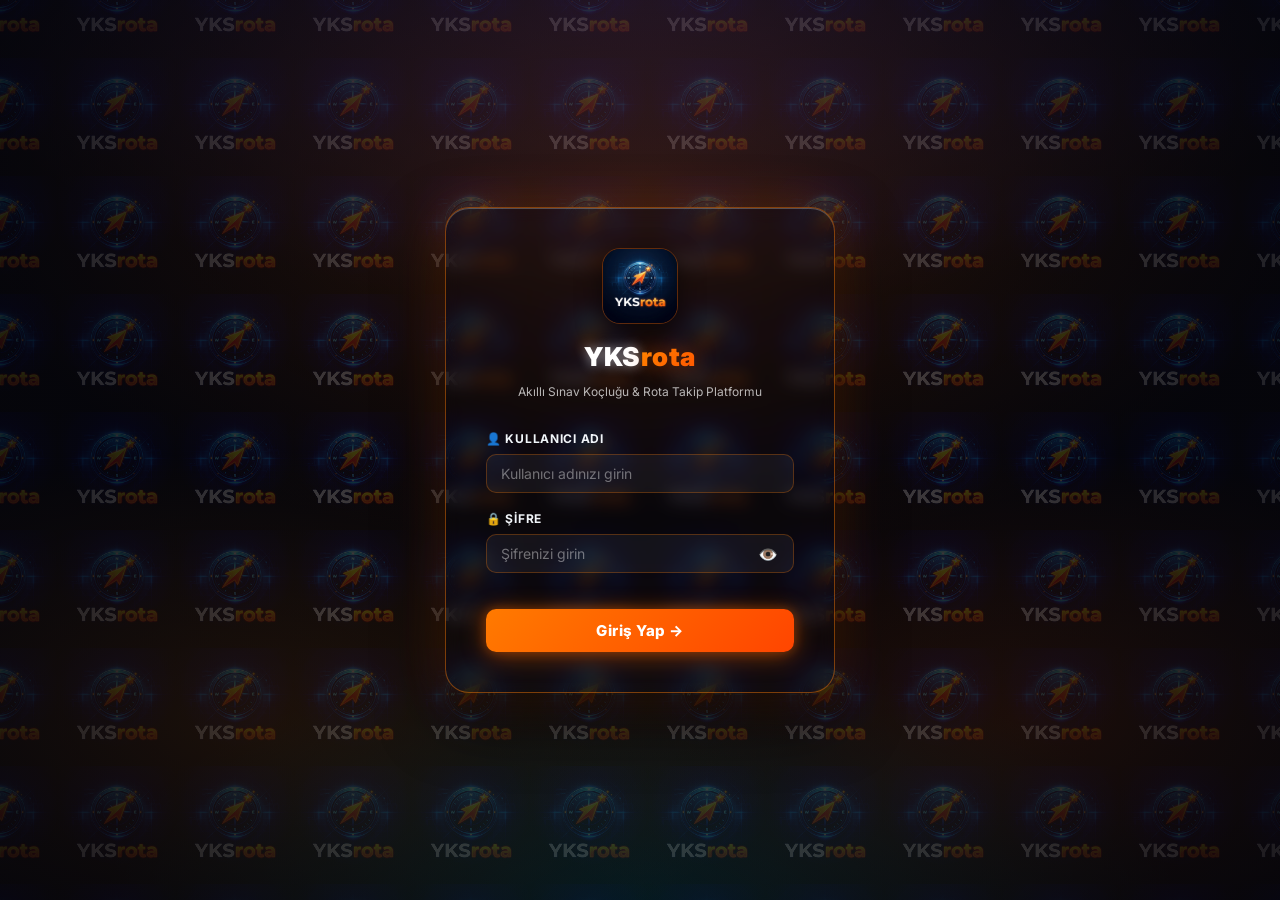
==== commit eefd03c6: "fix: restore UTF-8 character encoding in index.html" ====
--- a/index.html
+++ b/index.html
@@ -1,10 +1,10 @@
-﻿<!DOCTYPE html>
+<!DOCTYPE html>
 <html lang="tr" data-theme="dark">
 <head>
   <meta charset="UTF-8">
   <meta name="viewport" content="width=device-width, initial-scale=1.0">
-  <title>YKSrota | AkÄ±llÄ± SÄ±nav KoÃ§luÄŸu & Rota Takip</title>
-  <meta name="description" content="KiÅŸiselleÅŸtirilmiÅŸ AkÄ±llÄ± YKS SÄ±nav KoÃ§luÄŸu ve Rota Takip Platformu.">
+  <title>YKSrota | Akıllı Sınav Koçluğu & Rota Takip</title>
+  <meta name="description" content="Kişiselleştirilmiş Akıllı YKS Sınav Koçluğu ve Rota Takip Platformu.">
   <link rel="manifest" href="manifest.json?v=155">
   <meta name="theme-color" content="#0A192F">
   <meta name="apple-mobile-web-app-capable" content="yes">
@@ -21,9 +21,9 @@
   <link rel="stylesheet" href="styles.css?v=332">
 
   <script>
-    // Otomatik Ã–nbellek Yenileme ve Temizleme
+    // Otomatik Önbellek Yenileme ve Temizleme
     (function() {
-      const APP_VER = '331';
+      const APP_VER = '332';
       const savedVer = localStorage.getItem('yks_app_version');
       if (savedVer !== APP_VER) {
         localStorage.setItem('yks_app_version', APP_VER);
@@ -74,40 +74,40 @@
   <div class="space-mesh-overlay"></div>
 </div>
 
-<!-- â•â•â•â•â•â•â•â•â•â•â•â•â•â•â•â•â•â•â• GÄ°RÄ°Å EKRANI â•â•â•â•â•â•â•â•â•â•â•â•â•â•â•â•â•â•â• -->
+<!-- ═══════════════════ GİRİŞ EKRANI ═══════════════════ -->
 <div id="login-screen" class="login-overlay hidden" style="display:none;">
   <div class="login-card">
     <div class="login-logo" style="display:flex; justify-content:center; margin-bottom:12px;">
       <img src="app-icon-192-v3.png?v=155" style="width:76px; height:76px; border-radius:18px; box-shadow:0 8px 24px rgba(0,0,0,0.5); border:1px solid rgba(255,107,0,0.3);" alt="YKSrota">
     </div>
     <h1 class="login-title"><span class="title-yks">YKS</span><span class="title-rota">rota</span></h1>
-    <p class="login-subtitle">AkÄ±llÄ± SÄ±nav KoÃ§luÄŸu & Rota Takip Platformu</p>
+    <p class="login-subtitle">Akıllı Sınav Koçluğu & Rota Takip Platformu</p>
 
     <form onsubmit="handleLogin(event)">
       <div class="form-group">
-        <label class="form-label" for="login-username">ğŸ‘¤ KullanÄ±cÄ± AdÄ±</label>
+        <label class="form-label" for="login-username">👤 Kullanıcı Adı</label>
         <input id="login-username" class="form-input" type="text"
-               placeholder="KullanÄ±cÄ± adÄ±nÄ±zÄ± girin" autocomplete="username">
+               placeholder="Kullanıcı adınızı girin" autocomplete="username">
       </div>
       <div class="form-group">
-        <label class="form-label" for="login-password">ğŸ”’ Åifre</label>
+        <label class="form-label" for="login-password">🔒 Şifre</label>
         <div class="pwd-wrapper">
           <input id="login-password" class="form-input" type="password"
-                 placeholder="Åifrenizi girin" autocomplete="current-password">
+                 placeholder="Şifrenizi girin" autocomplete="current-password">
           <button type="button" class="pwd-toggle"
-                  onclick="togglePasswordVisibility('login-password', this)">ğŸ‘ï¸</button>
+                  onclick="togglePasswordVisibility('login-password', this)">👁️</button>
         </div>
       </div>
       <div id="login-error" class="login-error" style="display:none;"></div>
-      <button type="submit" class="btn-login">GiriÅŸ Yap â†’</button>
+      <button type="submit" class="btn-login">Giriş Yap →</button>
     </form>
   </div>
 </div>
 
-<!-- â•â•â•â•â•â•â•â•â•â•â•â•â•â•â•â•â•â•â• ANA UYGULAMA â•â•â•â•â•â•â•â•â•â•â•â•â•â•â•â•â•â•â• -->
+<!-- ═══════════════════ ANA UYGULAMA ═══════════════════ -->
 <div class="app">
 
-  <!-- â”€â”€â”€ SIDEBAR â”€â”€â”€ -->
+  <!-- ─── SIDEBAR ─── -->
   <aside id="sidebar" class="sidebar">
 
     <!-- Marka -->
@@ -116,16 +116,16 @@
         <img src="app-icon-192-v3.png?v=155" style="width:64px; height:64px; border-radius:16px; border:2px solid rgba(255,107,0,0.5); box-shadow:0 6px 20px rgba(255,107,0,0.3), 0 0 14px rgba(139,92,246,0.25); object-fit:cover;" alt="YKSrota">
       </div>
       <div class="brand-name" style="font-size:18px; letter-spacing:0.5px;">YKSrota</div>
-      <div class="brand-tagline" style="font-size:11px; margin-top:2px;">AkÄ±llÄ± SÄ±nav KoÃ§luÄŸu</div>
-    </div>
-
-    <!-- Geri SayÄ±m -->
-    <div class="countdown-widget" onclick="openCountdownModal()" style="cursor:pointer;" title="SÄ±nav ve Program Tarihini DÃ¼zenle">
-      <div class="countdown-label">â³ YKS'ye Kalan</div>
+      <div class="brand-tagline" style="font-size:11px; margin-top:2px;">Akıllı Sınav Koçluğu</div>
+    </div>
+
+    <!-- Geri Sayım -->
+    <div class="countdown-widget" onclick="openCountdownModal()" style="cursor:pointer;" title="Sınav ve Program Tarihini Düzenle">
+      <div class="countdown-label">⏳ YKS'ye Kalan</div>
       <div class="countdown-digits">
         <div class="countdown-block">
           <div id="countdown-days" class="countdown-num">298</div>
-          <div class="countdown-unit">GÃ¼n</div>
+          <div class="countdown-unit">Gün</div>
         </div>
         <div class="countdown-sep">:</div>
         <div class="countdown-block">
@@ -145,10 +145,10 @@
       </div>
     </div>
 
-    <!-- Ã–ÄŸrenci SeÃ§ici (KoÃ§a Ã¶zel) -->
+    <!-- Öğrenci Seçici (Koça özel) -->
     <div id="student-selector" style="display:none;">
       <div style="padding: 12px 12px 0;">
-        <div class="selector-label">ğŸ“š Ã–ÄŸrenci SeÃ§</div>
+        <div class="selector-label">📚 Öğrenci Seç</div>
         <div class="student-btns" id="student-btns"></div>
       </div>
       <div style="height:1px; background:var(--border); margin:12px 0;"></div>
@@ -156,54 +156,54 @@
 
     <!-- Navigasyon -->
     <nav class="sidebar-nav">
-      <div class="nav-section-label">Ana MenÃ¼</div>
+      <div class="nav-section-label">Ana Menü</div>
 
       <div class="menu-item active" data-tab="dashboard" onclick="switchTab('dashboard')">
-        <span class="menu-icon">ğŸ“Š</span> Kontrol Paneli
+        <span class="menu-icon">📊</span> Kontrol Paneli
       </div>
       <div class="menu-item" data-tab="schedule" onclick="switchTab('schedule')">
-        <span class="menu-icon">ğŸ“…</span> <span id="menu-schedule-text">GÃ¶revlendirme</span>
+        <span class="menu-icon">📅</span> <span id="menu-schedule-text">Görevlendirme</span>
         <span id="nav-badge-schedule" class="nav-badge" style="display:none;"></span>
       </div>
       <div class="menu-item" data-tab="daily" onclick="switchTab('daily')">
-        <span class="menu-icon">âœï¸</span> Soru Takibi
+        <span class="menu-icon">✏️</span> Soru Takibi
       </div>
       <div class="menu-item" data-tab="exams" onclick="switchTab('exams')">
-        <span class="menu-icon">ğŸ“</span> Deneme Takibi
+        <span class="menu-icon">📝</span> Deneme Takibi
       </div>
       <div class="menu-item" data-tab="calculator" onclick="switchTab('calculator')">
-        <span class="menu-icon">ğŸ§®</span> Puan Hesaplama
+        <span class="menu-icon">🧮</span> Puan Hesaplama
       </div>
       <div class="menu-item" data-tab="resources" onclick="switchTab('resources')">
-        <span class="menu-icon">ğŸ“š</span> Kaynak Takibi
+        <span class="menu-icon">📚</span> Kaynak Takibi
       </div>
       <div class="menu-item" data-tab="topics" onclick="switchTab('topics')">
-        <span class="menu-icon">ğŸ—ºï¸</span> Konu Takibi
+        <span class="menu-icon">🗺️</span> Konu Takibi
       </div>
       <div class="menu-item" data-tab="wrong" onclick="switchTab('wrong')">
-        <span class="menu-icon">âŒ</span> YanlÄ±ÅŸ Defteri
+        <span class="menu-icon">❌</span> Yanlış Defteri
       </div>
 
       <div class="menu-item" data-tab="pomodoro" onclick="switchTab('pomodoro')">
-        <span class="menu-icon">â±ï¸</span> Odak & Pomodoro
-      </div>
-
-      <div class="nav-section-label" style="margin-top:8px;">AI KoÃ§</div>
+        <span class="menu-icon">⏱️</span> Odak & Pomodoro
+      </div>
+
+      <div class="nav-section-label" style="margin-top:8px;">AI Koç</div>
       <div class="menu-item" data-tab="ai" onclick="switchTab('ai')">
-        <span class="menu-icon">ğŸ¤–</span> AI Analiz
+        <span class="menu-icon">🤖</span> AI Analiz
       </div>
 
       <div class="nav-section-label" style="margin-top:8px;">Raporlama</div>
       <div class="menu-item" onclick="openCoachReportModal()" style="color:#a855f7; font-weight:700;">
-        <span class="menu-icon">ğŸ“„</span> KoÃ§luk Raporu & PDF
-      </div>
-
-      <div class="nav-section-label coach-only" style="margin-top:8px;">KoÃ§ AraÃ§larÄ±</div>
+        <span class="menu-icon">📄</span> Koçluk Raporu & PDF
+      </div>
+
+      <div class="nav-section-label coach-only" style="margin-top:8px;">Koç Araçları</div>
       <div class="menu-item coach-only" onclick="openStudentMgmt()">
-        <span class="menu-icon">ğŸ‘¥</span> Ã–ÄŸrenci YÃ¶netimi
+        <span class="menu-icon">👥</span> Öğrenci Yönetimi
       </div>
       <div class="menu-item supercoach-only" onclick="openCoachMgmt()" style="color:#00F0FF; font-weight:700;">
-        <span class="menu-icon">ğŸ‘‘</span> KoÃ§ YÃ¶netimi
+        <span class="menu-icon">👑</span> Koç Yönetimi
       </div>
     </nav>
 
@@ -212,151 +212,151 @@
       <div class="sidebar-user">
         <div id="sidebar-user-avatar" class="s-avatar">?</div>
         <div>
-          <div id="sidebar-user-name" class="user-name">â€”</div>
-          <div id="sidebar-user-role" class="user-role">â€”</div>
+          <div id="sidebar-user-name" class="user-name">—</div>
+          <div id="sidebar-user-role" class="user-role">—</div>
         </div>
       </div>
       <div class="sidebar-footer-btns">
-        <button class="btn-footer" id="theme-btn" onclick="toggleTheme()" title="Tema">â˜€ï¸</button>
-        <button class="btn-footer" onclick="openModal('pwd-modal')" title="Åifre DeÄŸiÅŸtir">ğŸ”‘</button>
-        <button class="btn-footer" onclick="logout()" title="Ã‡Ä±kÄ±ÅŸ">ğŸšª</button>
+        <button class="btn-footer" id="theme-btn" onclick="toggleTheme()" title="Tema">☀️</button>
+        <button class="btn-footer" onclick="openModal('pwd-modal')" title="Şifre Değiştir">🔑</button>
+        <button class="btn-footer" onclick="logout()" title="Çıkış">🚪</button>
       </div>
     </div>
   </aside>
 
-  <!-- â”€â”€â”€ MAIN â”€â”€â”€ -->
+  <!-- ─── MAIN ─── -->
   <main class="main">
 
     <!-- Topbar -->
     <div class="topbar">
       <div class="topbar-left">
-        <button class="hamburger" onclick="toggleSidebar()">â˜°</button>
-        <div class="page-title">YKS KoÃ§um</div>
+        <button class="hamburger" onclick="toggleSidebar()">☰</button>
+        <div class="page-title">YKS Koçum</div>
         <div id="page-student-chip" class="student-chip">
-          <span id="page-student-name">â€”</span>
+          <span id="page-student-name">—</span>
         </div>
       </div>
       <div class="topbar-right" id="topbar-actions" style="display:flex; align-items:center; gap:8px;">
-        <div id="topbar-pomo-badge" onclick="switchTab('pomodoro')" style="display:none; align-items:center; cursor:pointer; padding:4px 10px; border-radius:8px; background:linear-gradient(135deg, rgba(0,240,255,0.2), rgba(139,92,246,0.2)); border:1px solid rgba(0,240,255,0.4); color:#00F0FF; font-size:12px; font-weight:800; animation:pulse 2s infinite;" title="Aktif Odak SayacÄ±na Git"></div>
+        <div id="topbar-pomo-badge" onclick="switchTab('pomodoro')" style="display:none; align-items:center; cursor:pointer; padding:4px 10px; border-radius:8px; background:linear-gradient(135deg, rgba(0,240,255,0.2), rgba(139,92,246,0.2)); border:1px solid rgba(0,240,255,0.4); color:#00F0FF; font-size:12px; font-weight:800; animation:pulse 2s infinite;" title="Aktif Odak Sayacına Git"></div>
         <button class="btn btn-sm btn-secondary" onclick="switchTab('pomodoro')" style="display:flex; align-items:center; gap:5px; font-weight:700; border-color:rgba(0,240,255,0.3); color:#00F0FF;">
-          <span>â±ï¸</span> Odak SayacÄ±
+          <span>⏱️</span> Odak Sayacı
         </button>
         <button class="btn btn-sm btn-accent" onclick="openCoachReportModal()" style="display:flex; align-items:center; gap:6px; font-weight:700; background:linear-gradient(135deg, rgba(168,85,247,0.2) 0%, rgba(139,92,246,0.3) 100%); border:1px solid rgba(168,85,247,0.4); color:#c084fc;">
-          <span>ğŸ“„</span> KoÃ§luk Raporu & PDF
+          <span>📄</span> Koçluk Raporu & PDF
         </button>
       </div>
     </div>
 
-    <!-- Ä°Ã§erik AlanÄ± -->
+    <!-- İçerik Alanı -->
     <div class="content">
 
-      <!-- â•â• DASHBOARD â•â• -->
+      <!-- ══ DASHBOARD ══ -->
       <section id="tab-dashboard" class="tab-view active">
-        <!-- TÃ¼m Kartlar (10 Adet) AynÄ± Grid Ä°Ã§inde -->
+        <!-- Tüm Kartlar (10 Adet) Aynı Grid İçinde -->
         <div style="display: grid; grid-template-columns: repeat(auto-fit, minmax(220px, 1fr)); gap: 16px; margin-bottom: 16px;">
-          <div class="stat-card purple" onclick="openCountdownModal()" style="cursor:pointer;" title="SÄ±nav SayacÄ± ve KaÃ§Ä±ncÄ± GÃ¼n">
-            <div class="stat-icon">ğŸ”¥</div>
+          <div class="stat-card purple" onclick="openCountdownModal()" style="cursor:pointer;" title="Sınav Sayacı ve Kaçıncı Gün">
+            <div class="stat-icon">🔥</div>
             <div id="dash-streak" class="stat-value">3</div>
-            <div class="stat-label" id="dash-streak-label">Program GÃ¼nÃ¼</div>
-          </div>
-          <div class="stat-card blue" onclick="switchTab('schedule')" style="cursor:pointer;" title="GÃ¶revlendirme sayfasÄ±na git" style="position:relative;">
-            <div class="stat-icon">ğŸ“…</div>
+            <div class="stat-label" id="dash-streak-label">Program Günü</div>
+          </div>
+          <div class="stat-card blue" onclick="switchTab('schedule')" style="cursor:pointer;" title="Görevlendirme sayfasına git" style="position:relative;">
+            <div class="stat-icon">📅</div>
             <span id="dash-badge-schedule" class="nav-badge" style="position:absolute; top:10px; right:10px; display:none;"></span>
             <div id="dash-schedule-stat" class="stat-value">0/0</div>
-            <div class="stat-label">GÃ¶revlendirme</div>
-          </div>
-          <div class="stat-card cyan" onclick="switchTab('daily')" style="cursor:pointer;" title="Soru Takibi sayfasÄ±na git">
-            <div class="stat-icon">âœï¸</div>
+            <div class="stat-label">Görevlendirme</div>
+          </div>
+          <div class="stat-card cyan" onclick="switchTab('daily')" style="cursor:pointer;" title="Soru Takibi sayfasına git">
+            <div class="stat-icon">✏️</div>
             <div id="dash-week-solved" class="stat-value">0</div>
             <div class="stat-label" id="dash-solved-label">Soru Takibi</div>
           </div>
-          <div class="stat-card green" onclick="switchTab('exams')" style="cursor:pointer;" title="Deneme Takibi sayfasÄ±na git">
-            <div class="stat-icon">ğŸ“</div>
+          <div class="stat-card green" onclick="switchTab('exams')" style="cursor:pointer;" title="Deneme Takibi sayfasına git">
+            <div class="stat-icon">📝</div>
             <div id="dash-total-mock" class="stat-value">0</div>
             <div class="stat-label">Deneme Takibi</div>
           </div>
-          <div class="stat-card amber" onclick="switchTab('resources')" style="cursor:pointer;" title="Kaynak Takibi sayfasÄ±na git">
-            <div class="stat-icon">ğŸ“š</div>
+          <div class="stat-card amber" onclick="switchTab('resources')" style="cursor:pointer;" title="Kaynak Takibi sayfasına git">
+            <div class="stat-icon">📚</div>
             <div id="dash-books-done" class="stat-value">0/0</div>
             <div class="stat-label">Kaynak Takibi</div>
           </div>
-          <div class="stat-card purple" onclick="switchTab('topics')" style="cursor:pointer;" title="Konu Takibi sayfasÄ±na git">
-            <div class="stat-icon">ğŸ—ºï¸</div>
+          <div class="stat-card purple" onclick="switchTab('topics')" style="cursor:pointer;" title="Konu Takibi sayfasına git">
+            <div class="stat-icon">🗺️</div>
             <div id="dash-topics-done" class="stat-value">0/0</div>
-            <div class="stat-label">SayÄ±sal Konu Takibi</div>
-          </div>
-          <div class="stat-card cyan" onclick="switchTab('calculator')" style="cursor:pointer;" title="Ã–SYM Puan Hesaplama AracÄ±">
-            <div class="stat-icon">ğŸ§®</div>
-            <div class="stat-value" style="font-size:30px; font-weight:900; letter-spacing:0.5px;">Ã–SYM</div>
+            <div class="stat-label">Sayısal Konu Takibi</div>
+          </div>
+          <div class="stat-card cyan" onclick="switchTab('calculator')" style="cursor:pointer;" title="ÖSYM Puan Hesaplama Aracı">
+            <div class="stat-icon">🧮</div>
+            <div class="stat-value" style="font-size:30px; font-weight:900; letter-spacing:0.5px;">ÖSYM</div>
             <div class="stat-label">Puan Hesaplama</div>
           </div>
 
-          <!-- Odak & Pomodoro KartÄ± -->
-          <div class="stat-card cyan" onclick="switchTab('pomodoro')" style="cursor:pointer;" title="Odaklanma SayacÄ± ve Pomodoro">
-            <div class="stat-icon">â±ï¸</div>
+          <!-- Odak & Pomodoro Kartı -->
+          <div class="stat-card cyan" onclick="switchTab('pomodoro')" style="cursor:pointer;" title="Odaklanma Sayacı ve Pomodoro">
+            <div class="stat-icon">⏱️</div>
             <div id="dash-pomo-time" class="stat-value" style="font-size:24px; font-weight:900; color:#00F0FF;">0 dk</div>
-            <div class="stat-label">Odak SayacÄ±</div>
-          </div>
-
-          <!-- KoÃ§luk Raporu & PDF KartÄ± -->
-          <div class="stat-card purple" onclick="openCoachReportModal()" style="cursor:pointer;" title="HaftalÄ±k KoÃ§luk Raporu ve PDF Ã‡Ä±ktÄ±sÄ±">
-            <div class="stat-icon">ğŸ“„</div>
+            <div class="stat-label">Odak Sayacı</div>
+          </div>
+
+          <!-- Koçluk Raporu & PDF Kartı -->
+          <div class="stat-card purple" onclick="openCoachReportModal()" style="cursor:pointer;" title="Haftalık Koçluk Raporu ve PDF Çıktısı">
+            <div class="stat-icon">📄</div>
             <div class="stat-value" style="font-size:22px; font-weight:900; color:#c084fc;">Rapor & PDF</div>
-            <div class="stat-label">KoÃ§luk Raporu</div>
-          </div>
-
-          <!-- KiÅŸisel Hedef -->
+            <div class="stat-label">Koçluk Raporu</div>
+          </div>
+
+          <!-- Kişisel Hedef -->
           <div class="card clickable-card" id="goal-banner" onclick="openPersonalGoalModal()" style="display:flex; flex-direction:column; justify-content:space-between; background: linear-gradient(135deg, rgba(139,92,246,0.05) 0%, rgba(30,30,36,1) 100%); border: 1px solid rgba(139,92,246,0.15);">
             <div class="flex-between" style="margin-bottom:12px;">
-              <div class="card-title" style="margin-bottom:0; color:var(--text);">ğŸ“ Hedef Ãœniversite</div>
+              <div class="card-title" style="margin-bottom:0; color:var(--text);">🎓 Hedef Üniversite</div>
             </div>
             <div style="margin-bottom:16px;">
               <div class="goal-uni" id="goal-uni" style="font-size:20px; font-weight:800; color:var(--text); margin-bottom:4px; line-height:1.2;">Hedef belirlenmedi</div>
-              <div class="goal-details" style="font-size:13px; color:var(--text-muted);"><span id="goal-prof">â€”</span></div>
-            </div>
-            <div style="align-self:flex-start; background: rgba(139,92,246,0.15); color: var(--primary); font-weight:800; padding:4px 10px; border-radius:6px; font-size:15px; border: 1px solid rgba(139,92,246,0.2);" id="goal-rank">â€”</div>
-          </div>
-
-        </div>
-
-        <!-- ğŸ¯ Hedefe Kalan Netler & Ä°lerleme KartÄ± -->
+              <div class="goal-details" style="font-size:13px; color:var(--text-muted);"><span id="goal-prof">—</span></div>
+            </div>
+            <div style="align-self:flex-start; background: rgba(139,92,246,0.15); color: var(--primary); font-weight:800; padding:4px 10px; border-radius:6px; font-size:15px; border: 1px solid rgba(139,92,246,0.2);" id="goal-rank">—</div>
+          </div>
+
+        </div>
+
+        <!-- 🎯 Hedefe Kalan Netler & İlerleme Kartı -->
         <div id="dash-target-gap-container" style="margin-top: 16px;"></div>
 
         <!-- Grafikler -->
         <div class="grid-2" style="margin-top: 16px;">
           <div class="card">
             <div class="flex-between" style="margin-bottom:8px; flex-wrap:wrap; gap:6px;">
-              <div class="card-title" id="dash-weekly-chart-title">ğŸ“ˆ Soru EÄŸilimi</div>
+              <div class="card-title" id="dash-weekly-chart-title">📈 Soru Eğilimi</div>
               <div class="btn-group" id="dash-chart-range-group" style="display:inline-flex; background:rgba(255,255,255,0.06); border-radius:6px; padding:2px; border:1px solid rgba(255,255,255,0.1);">
                 <button type="button" class="btn-xs" id="btn-dash-chart-7" onclick="setDashboardChartRange(7)" style="padding:2px 7px; font-size:11px; border:none; border-radius:4px; background:transparent; color:var(--text-muted); cursor:pointer; font-weight:700;">7G</button>
                 <button type="button" class="btn-xs" id="btn-dash-chart-14" onclick="setDashboardChartRange(14)" style="padding:2px 7px; font-size:11px; border:none; border-radius:4px; background:transparent; color:var(--text-muted); cursor:pointer; font-weight:700;">14G</button>
                 <button type="button" class="btn-xs" id="btn-dash-chart-30" onclick="setDashboardChartRange(30)" style="padding:2px 7px; font-size:11px; border:none; border-radius:4px; background:transparent; color:var(--text-muted); cursor:pointer; font-weight:700;">30G</button>
-                <button type="button" class="btn-xs active" id="btn-dash-chart-all" onclick="setDashboardChartRange('all')" style="padding:2px 7px; font-size:11px; border:none; border-radius:4px; background:var(--primary); color:#000; cursor:pointer; font-weight:800;">TÃ¼mÃ¼</button>
+                <button type="button" class="btn-xs active" id="btn-dash-chart-all" onclick="setDashboardChartRange('all')" style="padding:2px 7px; font-size:11px; border:none; border-radius:4px; background:var(--primary); color:#000; cursor:pointer; font-weight:800;">Tümü</button>
               </div>
             </div>
             <div class="chart-wrapper"><canvas id="chart-weekly"></canvas></div>
           </div>
           <div class="card">
-            <div class="card-title">ğŸ“Š Deneme Net GeliÅŸimi</div>
+            <div class="card-title">📊 Deneme Net Gelişimi</div>
             <div class="chart-wrapper"><canvas id="chart-mocks"></canvas></div>
           </div>
         </div>
       </section>
 
-      <!-- â•â• SORU TAKÄ°BÄ° â•â• -->
+      <!-- ══ SORU TAKİBİ ══ -->
       <section id="tab-daily" class="tab-view">
         <div class="section-header">
           <div>
-            <div class="section-title">âœï¸ Soru Takibi</div>
-            <div class="section-subtitle">GÃ¼nlÃ¼k Ã§Ã¶zÃ¼len sorular</div>
+            <div class="section-title">✏️ Soru Takibi</div>
+            <div class="section-subtitle">Günlük çözülen sorular</div>
           </div>
           <button class="btn btn-primary" onclick="openAddDailyModal()">+ Soru Ekle</button>
         </div>
 
-        <!-- GÃ¼nlÃ¼k Hedef -->
+        <!-- Günlük Hedef -->
         <div class="card" style="margin-bottom:16px;">
           <div class="flex-between" style="margin-bottom:10px;">
-            <div class="card-title">ğŸ¯ GÃ¼nlÃ¼k Soru Hedefi</div>
+            <div class="card-title">🎯 Günlük Soru Hedefi</div>
           </div>
           <div class="flex-between" style="margin-bottom:6px;">
             <span class="text-muted"><span id="daily-tab-today-solved">0</span> / <span id="daily-tab-goal">150</span> soru</span>
@@ -367,7 +367,7 @@
           </div>
         </div>
 
-        <!-- GÃ¼nlÃ¼k Ä°statistikler -->
+        <!-- Günlük İstatistikler -->
         <div class="stats-grid" style="margin-bottom:16px;">
           <div class="stat-card purple">
             <div id="daily-today-total" class="stat-value">0</div>
@@ -375,77 +375,77 @@
           </div>
           <div class="stat-card green">
             <div id="daily-today-correct" class="stat-value">0</div>
-            <div class="stat-label">DoÄŸru</div>
+            <div class="stat-label">Doğru</div>
           </div>
           <div class="stat-card red">
             <div id="daily-today-wrong" class="stat-value">0</div>
-            <div class="stat-label">YanlÄ±ÅŸ</div>
+            <div class="stat-label">Yanlış</div>
           </div>
           <div class="stat-card amber">
             <div id="daily-today-blank" class="stat-value">0</div>
-            <div class="stat-label">BoÅŸ</div>
+            <div class="stat-label">Boş</div>
           </div>
         </div>
 
         <!-- Grafikler -->
         <div class="grid-2" style="margin-bottom: 16px;">
           <div class="card">
-            <div class="card-title">ğŸ“Š Genel Soru DaÄŸÄ±lÄ±mÄ±</div>
+            <div class="card-title">📊 Genel Soru Dağılımı</div>
             <div class="chart-wrapper" style="height: 290px; position: relative;"><canvas id="chart-daily-pie"></canvas></div>
           </div>
           <div class="card">
             <div class="flex-between" style="margin-bottom: 8px; flex-wrap:wrap; gap:8px;">
               <div>
-                <div class="card-title" style="margin-bottom:2px;">ğŸ“ˆ Toplam Ã‡Ã¶zÃ¼len Soru EÄŸilimi</div>
-                <div id="chart-trend-range-label" style="font-size:11.5px; color:#00F0FF; font-weight:700;">TÃ¼m Zamanlar</div>
+                <div class="card-title" style="margin-bottom:2px;">📈 Toplam Çözülen Soru Eğilimi</div>
+                <div id="chart-trend-range-label" style="font-size:11.5px; color:#00F0FF; font-weight:700;">Tüm Zamanlar</div>
               </div>
               <div style="display:flex; align-items:center; gap:6px; flex-wrap:wrap;">
                 <div class="btn-group" id="trend-range-btn-group" style="display:inline-flex; background:rgba(255,255,255,0.06); border-radius:6px; padding:2px; border:1px solid rgba(255,255,255,0.1);">
                   <button type="button" class="btn-xs btn-range" id="btn-trend-range-7" onclick="setDailyTrendRange(7)" style="padding:3px 8px; font-size:11px; border:none; border-radius:4px; background:transparent; color:var(--text-muted); cursor:pointer; font-weight:700;">7G</button>
                   <button type="button" class="btn-xs btn-range" id="btn-trend-range-14" onclick="setDailyTrendRange(14)" style="padding:3px 8px; font-size:11px; border:none; border-radius:4px; background:transparent; color:var(--text-muted); cursor:pointer; font-weight:700;">14G</button>
                   <button type="button" class="btn-xs btn-range" id="btn-trend-range-30" onclick="setDailyTrendRange(30)" style="padding:3px 8px; font-size:11px; border:none; border-radius:4px; background:transparent; color:var(--text-muted); cursor:pointer; font-weight:700;">30G</button>
-                  <button type="button" class="btn-xs btn-range active" id="btn-trend-range-all" onclick="setDailyTrendRange('all')" style="padding:3px 8px; font-size:11px; border:none; border-radius:4px; background:var(--primary); color:#000; cursor:pointer; font-weight:800;">TÃ¼mÃ¼</button>
+                  <button type="button" class="btn-xs btn-range active" id="btn-trend-range-all" onclick="setDailyTrendRange('all')" style="padding:3px 8px; font-size:11px; border:none; border-radius:4px; background:var(--primary); color:#000; cursor:pointer; font-weight:800;">Tümü</button>
                 </div>
-                <button id="btn-trend-prev" type="button" class="btn btn-sm btn-secondary" onclick="changeDailyTrendOffset(1)" title="Geriye KaydÄ±r" style="padding:4px 8px; font-size:11.5px; font-weight:700;">â—€ Geri</button>
-                <button id="btn-trend-today" type="button" class="btn btn-sm btn-secondary" onclick="resetDailyTrendOffset()" title="BugÃ¼ne DÃ¶n" style="padding:4px 8px; font-size:11px;">BugÃ¼n</button>
-                <button id="btn-trend-next" type="button" class="btn btn-sm btn-secondary" onclick="changeDailyTrendOffset(-1)" title="Ä°leriye KaydÄ±r" style="padding:4px 8px; font-size:11.5px; font-weight:700;" disabled>Ä°leri â–¶</button>
+                <button id="btn-trend-prev" type="button" class="btn btn-sm btn-secondary" onclick="changeDailyTrendOffset(1)" title="Geriye Kaydır" style="padding:4px 8px; font-size:11.5px; font-weight:700;">◀ Geri</button>
+                <button id="btn-trend-today" type="button" class="btn btn-sm btn-secondary" onclick="resetDailyTrendOffset()" title="Bugüne Dön" style="padding:4px 8px; font-size:11px;">Bugün</button>
+                <button id="btn-trend-next" type="button" class="btn btn-sm btn-secondary" onclick="changeDailyTrendOffset(-1)" title="İleriye Kaydır" style="padding:4px 8px; font-size:11.5px; font-weight:700;" disabled>İleri ▶</button>
               </div>
             </div>
             <div class="chart-wrapper" style="height: 265px; position: relative;"><canvas id="chart-daily-trend"></canvas></div>
           </div>
         </div>
 
-        <!-- Soru KayÄ±t Filtreleri -->
+        <!-- Soru Kayıt Filtreleri -->
         <div class="card daily-filters-card" style="margin-bottom: 16px; padding: 14px 16px; border: 1px solid rgba(139,92,246,0.25); background: linear-gradient(145deg, rgba(22,22,34,0.95) 0%, rgba(14,14,24,0.98) 100%);">
           <div class="daily-filters-header" style="display:flex; align-items:center; justify-content:space-between; margin-bottom:12px; border-bottom:1px solid rgba(255,255,255,0.06); padding-bottom:8px;">
             <div style="display:flex; align-items:center; gap:8px;">
-              <span style="font-size:16px;">ğŸ”</span>
-              <span style="font-weight:700; font-size:14px; color:var(--text);">Soru KayÄ±t Filtreleri</span>
-            </div>
-            <button type="button" class="btn btn-sm btn-secondary" onclick="resetDailyFilters()" title="Filtreleri SÄ±fÄ±rla" style="padding:4px 10px; font-size:12px; font-weight:700;">ğŸ”„ SÄ±fÄ±rla</button>
+              <span style="font-size:16px;">🔍</span>
+              <span style="font-weight:700; font-size:14px; color:var(--text);">Soru Kayıt Filtreleri</span>
+            </div>
+            <button type="button" class="btn btn-sm btn-secondary" onclick="resetDailyFilters()" title="Filtreleri Sıfırla" style="padding:4px 10px; font-size:12px; font-weight:700;">🔄 Sıfırla</button>
           </div>
 
           <div class="daily-filters-grid">
             <!-- 1. Tarih Filtresi -->
             <div class="daily-filter-item">
-              <label for="daily-filter-range" class="form-label" style="font-size:11.5px; margin-bottom:4px; color:var(--text-muted); font-weight:600;">ğŸ“… Tarih AralÄ±ÄŸÄ±</label>
+              <label for="daily-filter-range" class="form-label" style="font-size:11.5px; margin-bottom:4px; color:var(--text-muted); font-weight:600;">📅 Tarih Aralığı</label>
               <select id="daily-filter-range" class="form-input" style="width:100%; padding:8px 10px; font-size:13px;" onchange="handleDailyDateRangeChange(this.value)">
-                <option value="last2" selected>Son 2 GÃ¼n (VarsayÄ±lan)</option>
-                <option value="today">BugÃ¼n</option>
-                <option value="yesterday">DÃ¼n</option>
-                <option value="last7">Son 7 GÃ¼n</option>
-                <option value="last30">Son 30 GÃ¼n</option>
-                <option value="all">TÃ¼m GeÃ§miÅŸ</option>
-                <option value="custom">ğŸ“… Ã–zel Tarih SeÃ§...</option>
+                <option value="last2" selected>Son 2 Gün (Varsayılan)</option>
+                <option value="today">Bugün</option>
+                <option value="yesterday">Dün</option>
+                <option value="last7">Son 7 Gün</option>
+                <option value="last30">Son 30 Gün</option>
+                <option value="all">Tüm Geçmiş</option>
+                <option value="custom">📅 Özel Tarih Seç...</option>
               </select>
               <input id="daily-filter-date" type="date" class="form-input" style="width:100%; margin-top:6px; padding:6px 10px; font-size:13px; display:none;" onchange="renderDailyLog()">
             </div>
 
             <!-- 2. TYT / AYT Filtresi -->
             <div class="daily-filter-item">
-              <label for="daily-filter-type" class="form-label" style="font-size:11.5px; margin-bottom:4px; color:var(--text-muted); font-weight:600;">ğŸ¯ SÄ±nav AlanÄ±</label>
+              <label for="daily-filter-type" class="form-label" style="font-size:11.5px; margin-bottom:4px; color:var(--text-muted); font-weight:600;">🎯 Sınav Alanı</label>
               <select id="daily-filter-type" class="form-input" style="width:100%; padding:8px 10px; font-size:13px;" onchange="handleDailyTypeChange(this.value)">
-                <option value="all">TÃ¼mÃ¼ (TYT / AYT)</option>
+                <option value="all">Tümü (TYT / AYT)</option>
                 <option value="TYT">TYT</option>
                 <option value="AYT">AYT</option>
               </select>
@@ -453,9 +453,9 @@
 
             <!-- 3. Ders Filtresi -->
             <div class="daily-filter-item">
-              <label for="daily-filter-subject" class="form-label" style="font-size:11.5px; margin-bottom:4px; color:var(--text-muted); font-weight:600;">ğŸ“– Ders</label>
+              <label for="daily-filter-subject" class="form-label" style="font-size:11.5px; margin-bottom:4px; color:var(--text-muted); font-weight:600;">📖 Ders</label>
               <select id="daily-filter-subject" class="form-input" style="width:100%; padding:8px 10px; font-size:13px;" onchange="renderDailyLog()">
-                <option value="all">TÃ¼m Dersler</option>
+                <option value="all">Tüm Dersler</option>
               </select>
             </div>
           </div>
@@ -468,26 +468,26 @@
                 <th style="width:120px;">Tarih</th>
                 <th style="width:90px; text-align:center;">TYT/AYT</th>
                 <th>Ders</th>
-                <th style="width:90px; text-align:center;">Ã‡Ã¶zÃ¼len</th>
-                <th style="width:90px; text-align:center; color:var(--success);">DoÄŸru</th>
-                <th style="width:90px; text-align:center; color:var(--danger);">YanlÄ±ÅŸ</th>
-                <th style="width:90px; text-align:center;">BoÅŸ</th>
+                <th style="width:90px; text-align:center;">Çözülen</th>
+                <th style="width:90px; text-align:center; color:var(--success);">Doğru</th>
+                <th style="width:90px; text-align:center; color:var(--danger);">Yanlış</th>
+                <th style="width:90px; text-align:center;">Boş</th>
                 <th style="width:60px; text-align:center;"></th>
               </tr>
             </thead>
             <tbody id="daily-table-body">
-              <tr><td colspan="8" class="empty-cell">YÃ¼kleniyorâ€¦</td></tr>
+              <tr><td colspan="8" class="empty-cell">Yükleniyor…</td></tr>
             </tbody>
           </table>
         </div>
       </section>
 
-      <!-- â•â• DENEME TAKÄ°BÄ° â•â• -->
+      <!-- ══ DENEME TAKİBİ ══ -->
       <section id="tab-exams" class="tab-view">
         <div class="section-header">
           <div>
-            <div class="section-title">ğŸ“ Deneme Takibi</div>
-            <div class="section-subtitle">TYT / AYT deneme sonuÃ§larÄ± ve puan tahmini</div>
+            <div class="section-title">📝 Deneme Takibi</div>
+            <div class="section-subtitle">TYT / AYT deneme sonuçları ve puan tahmini</div>
           </div>
           <button class="btn btn-primary" onclick="openModal('add-exam-modal')">+ Deneme Ekle</button>
         </div>
@@ -495,8 +495,8 @@
         <div style="display: flex; align-items: center; justify-content: space-between; margin-top: 10px; margin-bottom: 12px;">
           <h3 style="font-size: 16px; font-weight: 600; color: #f1f5f9; margin: 0;">TYT Analizi</h3>
           <select id="tyt-subject-select" class="form-input" style="width: auto; padding: 4px 10px; font-size: 13px;" onchange="renderExams()">
-            <option value="ALL">TÃ¼m Dersler</option>
-            <option value="TÃ¼rkÃ§e">TÃ¼rkÃ§e (40 Soru)</option>
+            <option value="ALL">Tüm Dersler</option>
+            <option value="Türkçe">Türkçe (40 Soru)</option>
             <option value="Matematik">Matematik (40 Soru)</option>
             <option value="Fen">Fen Bilimleri (20 Soru)</option>
             <option value="Sosyal">Sosyal Bilgiler (20 Soru)</option>
@@ -504,7 +504,7 @@
         </div>
         <div class="exams-charts-grid" style="margin-bottom: 20px;">
           <div class="card">
-            <div class="card-title" id="tyt-latest-title" style="margin-bottom:10px;">TYT Son Deneme (Net DaÄŸÄ±lÄ±mÄ±)</div>
+            <div class="card-title" id="tyt-latest-title" style="margin-bottom:10px;">TYT Son Deneme (Net Dağılımı)</div>
             <div style="position:relative; height:240px; width:100%;">
               <canvas id="examLatestChartTYT"></canvas>
             </div>
@@ -520,21 +520,21 @@
         <div style="display: flex; align-items: center; justify-content: space-between; margin-top: 20px; margin-bottom: 12px;">
           <h3 style="font-size: 16px; font-weight: 600; color: #f1f5f9; margin: 0;">AYT Analizi</h3>
           <select id="ayt-subject-select" class="form-input" style="width: auto; padding: 4px 10px; font-size: 13px;" onchange="renderExams()">
-            <option value="ALL">TÃ¼m Dersler</option>
+            <option value="ALL">Tüm Dersler</option>
             <option value="Matematik">Matematik (40 Soru)</option>
             <option value="Fizik">Fizik (14 Soru)</option>
             <option value="Kimya">Kimya (13 Soru)</option>
             <option value="Biyoloji">Biyoloji (13 Soru)</option>
             <option value="Edebiyat">Edebiyat (24 Soru)</option>
             <option value="Tarih">Tarih-1 (10 Soru)</option>
-            <option value="CoÄŸrafya">CoÄŸrafya-1 (6 Soru)</option>
+            <option value="Coğrafya">Coğrafya-1 (6 Soru)</option>
             <option value="Felsefe">Felsefe (12 Soru)</option>
-            <option value="Din">Din KÃ¼l. (6 Soru)</option>
+            <option value="Din">Din Kül. (6 Soru)</option>
           </select>
         </div>
         <div class="exams-charts-grid" style="margin-bottom: 20px;">
           <div class="card">
-            <div class="card-title" id="ayt-latest-title" style="margin-bottom:10px;">AYT Son Deneme (Net DaÄŸÄ±lÄ±mÄ±)</div>
+            <div class="card-title" id="ayt-latest-title" style="margin-bottom:10px;">AYT Son Deneme (Net Dağılımı)</div>
             <div style="position:relative; height:240px; width:100%;">
               <canvas id="examLatestChartAYT"></canvas>
             </div>
@@ -547,27 +547,27 @@
           </div>
         </div>
 
-        <!-- â•â•â• DETAYLI DENEME & KONU BAZLI GELÄ°ÅÄ°M RAPORU â•â•â• -->
+        <!-- ═══ DETAYLI DENEME & KONU BAZLI GELİŞİM RAPORU ═══ -->
         <div class="card" id="exam-analysis-section" style="margin-top: 24px; margin-bottom: 24px; border: 1px solid rgba(139,92,246,0.25); background: linear-gradient(180deg, rgba(26,26,36,0.95) 0%, rgba(19,19,26,1) 100%);">
           <div class="flex-between" style="flex-wrap: wrap; gap: 12px; margin-bottom: 16px; border-bottom: 1px solid var(--border); padding-bottom: 14px;">
             <div>
-              <div class="card-title" style="font-size: 17px; margin-bottom: 3px; color: var(--text);">ğŸ¯ Deneme Analizi & Eksik / GÃ¼Ã§lÃ¼ Konu Raporu</div>
-              <div class="text-muted" style="font-size: 12px;">SeÃ§ilen denemenin ders ders net analizi, tespit edilen konu aÃ§Ä±klarÄ± ve Ã¶ncelikli Ã§alÄ±ÅŸma tavsiyeleri</div>
+              <div class="card-title" style="font-size: 17px; margin-bottom: 3px; color: var(--text);">🎯 Deneme Analizi & Eksik / Güçlü Konu Raporu</div>
+              <div class="text-muted" style="font-size: 12px;">Seçilen denemenin ders ders net analizi, tespit edilen konu açıkları ve öncelikli çalışma tavsiyeleri</div>
             </div>
             <div style="display: flex; align-items: center; gap: 10px;">
-              <span style="font-size: 13px; color: var(--text-dim); font-weight: 600;">Ä°ncelenen Deneme:</span>
+              <span style="font-size: 13px; color: var(--text-dim); font-weight: 600;">İncelenen Deneme:</span>
               <select id="exam-analysis-select" class="form-input" style="width: auto; min-width: 240px; padding: 6px 12px; font-size: 13px; border-color: var(--primary); background: var(--bg-elevated);" onchange="renderExamDetailedAnalysis(this.value)">
                 <!-- Dinamik doldurulur -->
               </select>
             </div>
           </div>
 
-          <!-- Deneme Ã–zet Ä°statistikleri -->
+          <!-- Deneme Özet İstatistikleri -->
           <div id="exam-analysis-summary-grid" style="display: grid; grid-template-columns: repeat(auto-fit, minmax(180px, 1fr)); gap: 12px; margin-bottom: 18px;">
             <!-- Dinamik doldurulur -->
           </div>
 
-          <!-- Ders Ders DetaylÄ± Analiz KartlarÄ± (Eksik / GÃ¼Ã§lÃ¼ / Ã‡alÄ±ÅŸmasÄ± Gereken Konular) -->
+          <!-- Ders Ders Detaylı Analiz Kartları (Eksik / Güçlü / Çalışması Gereken Konular) -->
           <div id="exam-analysis-subjects-container" style="display: grid; grid-template-columns: repeat(auto-fit, minmax(320px, 1fr)); gap: 16px;">
             <!-- Dinamik doldurulur -->
           </div>
@@ -577,63 +577,63 @@
           <table class="data-table">
             <thead>
               <tr>
-                <th>Tarih</th><th>TÃ¼r</th><th>Deneme AdÄ±</th>
-                <th>Toplam Net</th><th>TYT PuanÄ±</th><th>SAY/EA</th><th>SÃ–Z</th><th></th>
+                <th>Tarih</th><th>Tür</th><th>Deneme Adı</th>
+                <th>Toplam Net</th><th>TYT Puanı</th><th>SAY/EA</th><th>SÖZ</th><th></th>
               </tr>
             </thead>
             <tbody id="exam-table-body">
-              <tr><td colspan="8" class="empty-cell">YÃ¼kleniyorâ€¦</td></tr>
+              <tr><td colspan="8" class="empty-cell">Yükleniyor…</td></tr>
             </tbody>
           </table>
         </div>
       </section>
 
-      <!-- â•â• PUAN HESAPLAMA â•â• -->
+      <!-- ══ PUAN HESAPLAMA ══ -->
       <section id="tab-calculator" class="tab-view">
         <div class="section-header">
           <div>
-            <h2 class="section-title">ğŸ§® TYT & AYT Puan Hesaplama AracÄ±</h2>
-            <div class="section-subtitle">Ã–SYM katsayÄ±larÄ± ve OBP ile canlÄ± puan & sÄ±ralama tahmini</div>
-          </div>
-        </div>
-
-        <!-- OBP & Diploma Notu KartÄ± -->
+            <h2 class="section-title">🧮 TYT & AYT Puan Hesaplama Aracı</h2>
+            <div class="section-subtitle">ÖSYM katsayıları ve OBP ile canlı puan & sıralama tahmini</div>
+          </div>
+        </div>
+
+        <!-- OBP & Diploma Notu Kartı -->
         <div class="card" style="margin-bottom: 20px;">
-          <div class="card-title" style="margin-bottom: 12px;">ğŸ“ Diploma Notu / OBP KatkÄ±sÄ±</div>
+          <div class="card-title" style="margin-bottom: 12px;">🎓 Diploma Notu / OBP Katkısı</div>
           <div class="form-row">
             <div class="form-group" style="max-width: 250px;">
               <label class="form-label">Diploma Notu (50 - 100)</label>
               <input id="calc-obp" type="number" class="form-input" min="50" max="100" value="80" step="0.1" oninput="calculateAllScores()">
             </div>
             <div style="display: flex; align-items: center; gap: 10px; margin-top: 18px; padding: 10px 16px; background: rgba(255,255,255,0.05); border-radius: 8px;">
-              <span class="text-muted" style="font-size: 13px;">YerleÅŸtirme PuanÄ± KatkÄ±sÄ± (0.6 ile Ã‡arpÄ±m):</span>
+              <span class="text-muted" style="font-size: 13px;">Yerleştirme Puanı Katkısı (0.6 ile Çarpım):</span>
               <span id="calc-obp-val-display" style="font-size: 18px; font-weight: 700; color: var(--accent);">48.00</span>
               <span style="font-size: 13px; color: var(--text-muted);">Puan</span>
             </div>
           </div>
         </div>
 
-        <!-- Hesaplama IzgarasÄ± (TYT & AYT) -->
+        <!-- Hesaplama Izgarası (TYT & AYT) -->
         <div class="grid-2" style="margin-bottom: 20px;">
           
-          <!-- TYT Net GiriÅŸi -->
+          <!-- TYT Net Girişi -->
           <div class="card">
-            <div class="card-title" style="margin-bottom: 12px;">ğŸ“ TYT Net GiriÅŸleri (120 Soru)</div>
-
-            <!-- Tablo BaÅŸlÄ±k SatÄ±rÄ± -->
+            <div class="card-title" style="margin-bottom: 12px;">📝 TYT Net Girişleri (120 Soru)</div>
+
+            <!-- Tablo Başlık Satırı -->
             <div style="display: grid; grid-template-columns: minmax(105px, 1.4fr) 92px 55px 55px 55px 60px; gap: 6px; align-items: center; padding: 6px 8px; background: rgba(0,0,0,0.25); border-radius: 6px; font-size: 11px; font-weight: 700; color: var(--text-muted); text-transform: uppercase; margin-bottom: 6px;">
               <div>Ders</div>
-              <div style="text-align: center;">KatsayÄ±</div>
-              <div style="text-align: center;">DoÄŸru</div>
-              <div style="text-align: center;">YanlÄ±ÅŸ</div>
-              <div style="text-align: center;">BoÅŸ</div>
+              <div style="text-align: center;">Katsayı</div>
+              <div style="text-align: center;">Doğru</div>
+              <div style="text-align: center;">Yanlış</div>
+              <div style="text-align: center;">Boş</div>
               <div style="text-align: right;">Net</div>
             </div>
             
-            <!-- TÃ¼rkÃ§e -->
+            <!-- Türkçe -->
             <div style="display: grid; grid-template-columns: minmax(105px, 1.4fr) 92px 55px 55px 55px 60px; gap: 6px; align-items: center; padding: 5px 8px; border-bottom: 1px solid rgba(255,255,255,0.04);">
-              <div style="font-weight: 700; font-size: 13px; color: var(--text);">TÃ¼rkÃ§e <span style="font-size: 11px; color: var(--text-muted); font-weight: normal;">(40)</span></div>
-              <div style="text-align: center;"><span style="font-size: 11px; font-weight: 700; color: #00F0FF; background: rgba(0,240,255,0.1); padding: 2px 6px; border-radius: 4px; border: 1px solid rgba(0,240,255,0.25); white-space: nowrap;">Ã—3.30 Puan</span></div>
+              <div style="font-weight: 700; font-size: 13px; color: var(--text);">Türkçe <span style="font-size: 11px; color: var(--text-muted); font-weight: normal;">(40)</span></div>
+              <div style="text-align: center;"><span style="font-size: 11px; font-weight: 700; color: #00F0FF; background: rgba(0,240,255,0.1); padding: 2px 6px; border-radius: 4px; border: 1px solid rgba(0,240,255,0.25); white-space: nowrap;">×3.30 Puan</span></div>
               <div><input id="calc-tyt-tur-c" type="number" class="form-input" min="0" max="40" placeholder="0" style="padding: 4px; text-align: center; font-weight: 700; font-size: 13px; height: 32px;"></div>
               <div><input id="calc-tyt-tur-w" type="number" class="form-input" min="0" max="40" placeholder="0" style="padding: 4px; text-align: center; font-size: 13px; height: 32px;"></div>
               <div><input id="calc-tyt-tur-b" type="number" class="form-input" readonly style="padding: 4px; background: var(--bg-elevated); color: var(--text-muted); text-align: center; font-size: 13px; height: 32px;" placeholder="40"></div>
@@ -643,7 +643,7 @@
             <!-- Matematik -->
             <div style="display: grid; grid-template-columns: minmax(105px, 1.4fr) 92px 55px 55px 55px 60px; gap: 6px; align-items: center; padding: 5px 8px; border-bottom: 1px solid rgba(255,255,255,0.04);">
               <div style="font-weight: 700; font-size: 13px; color: var(--text);">Matematik <span style="font-size: 11px; color: var(--text-muted); font-weight: normal;">(40)</span></div>
-              <div style="text-align: center;"><span style="font-size: 11px; font-weight: 700; color: #00F0FF; background: rgba(0,240,255,0.1); padding: 2px 6px; border-radius: 4px; border: 1px solid rgba(0,240,255,0.25); white-space: nowrap;">Ã—3.30 Puan</span></div>
+              <div style="text-align: center;"><span style="font-size: 11px; font-weight: 700; color: #00F0FF; background: rgba(0,240,255,0.1); padding: 2px 6px; border-radius: 4px; border: 1px solid rgba(0,240,255,0.25); white-space: nowrap;">×3.30 Puan</span></div>
               <div><input id="calc-tyt-mat-c" type="number" class="form-input" min="0" max="40" placeholder="0" style="padding: 4px; text-align: center; font-weight: 700; font-size: 13px; height: 32px;"></div>
               <div><input id="calc-tyt-mat-w" type="number" class="form-input" min="0" max="40" placeholder="0" style="padding: 4px; text-align: center; font-size: 13px; height: 32px;"></div>
               <div><input id="calc-tyt-mat-b" type="number" class="form-input" readonly style="padding: 4px; background: var(--bg-elevated); color: var(--text-muted); text-align: center; font-size: 13px; height: 32px;" placeholder="40"></div>
@@ -653,7 +653,7 @@
             <!-- Fen -->
             <div style="display: grid; grid-template-columns: minmax(105px, 1.4fr) 92px 55px 55px 55px 60px; gap: 6px; align-items: center; padding: 5px 8px; border-bottom: 1px solid rgba(255,255,255,0.04);">
               <div style="font-weight: 700; font-size: 13px; color: var(--text);">Fen Bilimleri <span style="font-size: 11px; color: var(--text-muted); font-weight: normal;">(20)</span></div>
-              <div style="text-align: center;"><span style="font-size: 11px; font-weight: 700; color: #00F5A0; background: rgba(0,245,160,0.1); padding: 2px 6px; border-radius: 4px; border: 1px solid rgba(0,245,160,0.25); white-space: nowrap;">Ã—3.40 Puan</span></div>
+              <div style="text-align: center;"><span style="font-size: 11px; font-weight: 700; color: #00F5A0; background: rgba(0,245,160,0.1); padding: 2px 6px; border-radius: 4px; border: 1px solid rgba(0,245,160,0.25); white-space: nowrap;">×3.40 Puan</span></div>
               <div><input id="calc-tyt-fen-c" type="number" class="form-input" min="0" max="20" placeholder="0" style="padding: 4px; text-align: center; font-weight: 700; font-size: 13px; height: 32px;"></div>
               <div><input id="calc-tyt-fen-w" type="number" class="form-input" min="0" max="20" placeholder="0" style="padding: 4px; text-align: center; font-size: 13px; height: 32px;"></div>
               <div><input id="calc-tyt-fen-b" type="number" class="form-input" readonly style="padding: 4px; background: var(--bg-elevated); color: var(--text-muted); text-align: center; font-size: 13px; height: 32px;" placeholder="20"></div>
@@ -663,7 +663,7 @@
             <!-- Sosyal -->
             <div style="display: grid; grid-template-columns: minmax(105px, 1.4fr) 92px 55px 55px 55px 60px; gap: 6px; align-items: center; padding: 5px 8px;">
               <div style="font-weight: 700; font-size: 13px; color: var(--text);">Sosyal Bilimler <span style="font-size: 11px; color: var(--text-muted); font-weight: normal;">(20)</span></div>
-              <div style="text-align: center;"><span style="font-size: 11px; font-weight: 700; color: #FFE600; background: rgba(255,230,0,0.1); padding: 2px 6px; border-radius: 4px; border: 1px solid rgba(255,230,0,0.25); white-space: nowrap;">Ã—3.40 Puan</span></div>
+              <div style="text-align: center;"><span style="font-size: 11px; font-weight: 700; color: #FFE600; background: rgba(255,230,0,0.1); padding: 2px 6px; border-radius: 4px; border: 1px solid rgba(255,230,0,0.25); white-space: nowrap;">×3.40 Puan</span></div>
               <div><input id="calc-tyt-sos-c" type="number" class="form-input" min="0" max="20" placeholder="0" style="padding: 4px; text-align: center; font-weight: 700; font-size: 13px; height: 32px;"></div>
               <div><input id="calc-tyt-sos-w" type="number" class="form-input" min="0" max="20" placeholder="0" style="padding: 4px; text-align: center; font-size: 13px; height: 32px;"></div>
               <div><input id="calc-tyt-sos-b" type="number" class="form-input" readonly style="padding: 4px; background: var(--bg-elevated); color: var(--text-muted); text-align: center; font-size: 13px; height: 32px;" placeholder="20"></div>
@@ -675,30 +675,30 @@
             </div>
           </div>
 
-          <!-- AYT Net GiriÅŸi -->
+          <!-- AYT Net Girişi -->
           <div class="card">
             <div class="flex-between" style="margin-bottom: 12px;">
-              <div class="card-title">ğŸ“ AYT Net GiriÅŸleri</div>
+              <div class="card-title">📐 AYT Net Girişleri</div>
               <select id="calc-ayt-branch-select" class="form-input" style="width: auto; padding: 3px 8px; font-size: 12px;" onchange="calculateAllScores()" oninput="calculateAllScores()">
-                <option value="SAY">SayÄ±sal Dersleri</option>
-                <option value="EA">EÅŸit AÄŸÄ±rlÄ±k Dersleri</option>
+                <option value="SAY">Sayısal Dersleri</option>
+                <option value="EA">Eşit Ağırlık Dersleri</option>
               </select>
             </div>
 
-            <!-- Tablo BaÅŸlÄ±k SatÄ±rÄ± -->
+            <!-- Tablo Başlık Satırı -->
             <div style="display: grid; grid-template-columns: minmax(105px, 1.4fr) 92px 55px 55px 55px 60px; gap: 6px; align-items: center; padding: 6px 8px; background: rgba(0,0,0,0.25); border-radius: 6px; font-size: 11px; font-weight: 700; color: var(--text-muted); text-transform: uppercase; margin-bottom: 6px;">
               <div>Ders</div>
-              <div style="text-align: center;">KatsayÄ±</div>
-              <div style="text-align: center;">DoÄŸru</div>
-              <div style="text-align: center;">YanlÄ±ÅŸ</div>
-              <div style="text-align: center;">BoÅŸ</div>
+              <div style="text-align: center;">Katsayı</div>
+              <div style="text-align: center;">Doğru</div>
+              <div style="text-align: center;">Yanlış</div>
+              <div style="text-align: center;">Boş</div>
               <div style="text-align: right;">Net</div>
             </div>
 
             <!-- AYT Matematik -->
             <div style="display: grid; grid-template-columns: minmax(105px, 1.4fr) 92px 55px 55px 55px 60px; gap: 6px; align-items: center; padding: 5px 8px; border-bottom: 1px solid rgba(255,255,255,0.04);">
               <div style="font-weight: 700; font-size: 13px; color: var(--text);">Matematik <span style="font-size: 11px; color: var(--text-muted); font-weight: normal;">(40)</span></div>
-              <div style="text-align: center;"><span style="font-size: 11px; font-weight: 700; color: #00F0FF; background: rgba(0,240,255,0.1); padding: 2px 6px; border-radius: 4px; border: 1px solid rgba(0,240,255,0.25); white-space: nowrap;">Ã—3.00 Puan</span></div>
+              <div style="text-align: center;"><span style="font-size: 11px; font-weight: 700; color: #00F0FF; background: rgba(0,240,255,0.1); padding: 2px 6px; border-radius: 4px; border: 1px solid rgba(0,240,255,0.25); white-space: nowrap;">×3.00 Puan</span></div>
               <div><input id="calc-ayt-mat-c" type="number" class="form-input" min="0" max="40" placeholder="0" style="padding: 4px; text-align: center; font-weight: 700; font-size: 13px; height: 32px;"></div>
               <div><input id="calc-ayt-mat-w" type="number" class="form-input" min="0" max="40" placeholder="0" style="padding: 4px; text-align: center; font-size: 13px; height: 32px;"></div>
               <div><input id="calc-ayt-mat-b" type="number" class="form-input" readonly style="padding: 4px; background: var(--bg-elevated); color: var(--text-muted); text-align: center; font-size: 13px; height: 32px;" placeholder="40"></div>
@@ -708,7 +708,7 @@
             <!-- AYT Ders 1 (Fizik / Edebiyat) -->
             <div style="display: grid; grid-template-columns: minmax(105px, 1.4fr) 92px 55px 55px 55px 60px; gap: 6px; align-items: center; padding: 5px 8px; border-bottom: 1px solid rgba(255,255,255,0.04);">
               <div style="font-weight: 700; font-size: 13px; color: var(--text);"><span id="label-ayt-1-name">Fizik</span> <span id="label-ayt-1-qcount" style="font-size: 11px; color: var(--text-muted); font-weight: normal;">(14)</span></div>
-              <div style="text-align: center;"><span id="label-ayt-1-coeff" style="font-size: 11px; font-weight: 700; color: #a855f7; background: rgba(168,85,247,0.1); padding: 2px 6px; border-radius: 4px; border: 1px solid rgba(168,85,247,0.25); white-space: nowrap;">Ã—2.85 Puan</span></div>
+              <div style="text-align: center;"><span id="label-ayt-1-coeff" style="font-size: 11px; font-weight: 700; color: #a855f7; background: rgba(168,85,247,0.1); padding: 2px 6px; border-radius: 4px; border: 1px solid rgba(168,85,247,0.25); white-space: nowrap;">×2.85 Puan</span></div>
               <div><input id="calc-ayt-1-c" type="number" class="form-input" min="0" max="14" placeholder="0" style="padding: 4px; text-align: center; font-weight: 700; font-size: 13px; height: 32px;"></div>
               <div><input id="calc-ayt-1-w" type="number" class="form-input" min="0" max="14" placeholder="0" style="padding: 4px; text-align: center; font-size: 13px; height: 32px;"></div>
               <div><input id="calc-ayt-1-b" type="number" class="form-input" readonly style="padding: 4px; background: var(--bg-elevated); color: var(--text-muted); text-align: center; font-size: 13px; height: 32px;" placeholder="14"></div>
@@ -718,17 +718,17 @@
             <!-- AYT Ders 2 (Kimya / Tarih) -->
             <div style="display: grid; grid-template-columns: minmax(105px, 1.4fr) 92px 55px 55px 55px 60px; gap: 6px; align-items: center; padding: 5px 8px; border-bottom: 1px solid rgba(255,255,255,0.04);">
               <div style="font-weight: 700; font-size: 13px; color: var(--text);"><span id="label-ayt-2-name">Kimya</span> <span id="label-ayt-2-qcount" style="font-size: 11px; color: var(--text-muted); font-weight: normal;">(13)</span></div>
-              <div style="text-align: center;"><span id="label-ayt-2-coeff" style="font-size: 11px; font-weight: 700; color: #a855f7; background: rgba(168,85,247,0.1); padding: 2px 6px; border-radius: 4px; border: 1px solid rgba(168,85,247,0.25); white-space: nowrap;">Ã—3.08 Puan</span></div>
+              <div style="text-align: center;"><span id="label-ayt-2-coeff" style="font-size: 11px; font-weight: 700; color: #a855f7; background: rgba(168,85,247,0.1); padding: 2px 6px; border-radius: 4px; border: 1px solid rgba(168,85,247,0.25); white-space: nowrap;">×3.08 Puan</span></div>
               <div><input id="calc-ayt-2-c" type="number" class="form-input" min="0" max="13" placeholder="0" style="padding: 4px; text-align: center; font-weight: 700; font-size: 13px; height: 32px;"></div>
               <div><input id="calc-ayt-2-w" type="number" class="form-input" min="0" max="13" placeholder="0" style="padding: 4px; text-align: center; font-size: 13px; height: 32px;"></div>
               <div><input id="calc-ayt-2-b" type="number" class="form-input" readonly style="padding: 4px; background: var(--bg-elevated); color: var(--text-muted); text-align: center; font-size: 13px; height: 32px;" placeholder="13"></div>
               <div style="text-align: right; font-weight: 800; font-size: 13px; color: var(--primary);"><span id="calc-ayt-2-net">0.00</span></div>
             </div>
 
-            <!-- AYT Ders 3 (Biyoloji / CoÄŸrafya) -->
+            <!-- AYT Ders 3 (Biyoloji / Coğrafya) -->
             <div style="display: grid; grid-template-columns: minmax(105px, 1.4fr) 92px 55px 55px 55px 60px; gap: 6px; align-items: center; padding: 5px 8px;">
               <div style="font-weight: 700; font-size: 13px; color: var(--text);"><span id="label-ayt-3-name">Biyoloji</span> <span id="label-ayt-3-qcount" style="font-size: 11px; color: var(--text-muted); font-weight: normal;">(13)</span></div>
-              <div style="text-align: center;"><span id="label-ayt-3-coeff" style="font-size: 11px; font-weight: 700; color: #a855f7; background: rgba(168,85,247,0.1); padding: 2px 6px; border-radius: 4px; border: 1px solid rgba(168,85,247,0.25); white-space: nowrap;">Ã—3.08 Puan</span></div>
+              <div style="text-align: center;"><span id="label-ayt-3-coeff" style="font-size: 11px; font-weight: 700; color: #a855f7; background: rgba(168,85,247,0.1); padding: 2px 6px; border-radius: 4px; border: 1px solid rgba(168,85,247,0.25); white-space: nowrap;">×3.08 Puan</span></div>
               <div><input id="calc-ayt-3-c" type="number" class="form-input" min="0" max="13" placeholder="0" style="padding: 4px; text-align: center; font-weight: 700; font-size: 13px; height: 32px;"></div>
               <div><input id="calc-ayt-3-w" type="number" class="form-input" min="0" max="13" placeholder="0" style="padding: 4px; text-align: center; font-size: 13px; height: 32px;"></div>
               <div><input id="calc-ayt-3-b" type="number" class="form-input" readonly style="padding: 4px; background: var(--bg-elevated); color: var(--text-muted); text-align: center; font-size: 13px; height: 32px;" placeholder="13"></div>
@@ -741,122 +741,122 @@
           </div>
         </div>
 
-        <!-- CanlÄ± SonuÃ§ Ã–zeti KartlarÄ± -->
+        <!-- Canlı Sonuç Özeti Kartları -->
         <div class="grid-3" style="gap: 16px;">
-          <!-- TYT SonuÃ§ -->
+          <!-- TYT Sonuç -->
           <div class="card" style="border-top: 4px solid var(--primary);">
-            <div style="font-weight: 700; font-size: 16px; color: var(--primary); margin-bottom: 10px;">ğŸ“Š TYT PuanÄ±</div>
+            <div style="font-weight: 700; font-size: 16px; color: var(--primary); margin-bottom: 10px;">📊 TYT Puanı</div>
             <div style="display: flex; justify-content: space-between; margin-bottom: 6px;">
               <span class="text-muted">Ham Puan:</span>
               <span style="font-weight: 700;" id="calc-res-tyt-raw">100.000</span>
             </div>
             <div style="display: flex; justify-content: space-between; margin-bottom: 10px;">
-              <span class="text-muted">YerleÅŸtirme (OBP):</span>
+              <span class="text-muted">Yerleştirme (OBP):</span>
               <span style="font-weight: 700; color: var(--accent); font-size: 16px;" id="calc-res-tyt-yer">148.000</span>
             </div>
             <div style="padding-top: 8px; border-top: 1px solid var(--border); font-size: 13px;">
-              <span class="text-muted">Tahmini SÄ±ralama:</span>
+              <span class="text-muted">Tahmini Sıralama:</span>
               <span style="font-weight: 700; float: right; color: var(--primary);" id="calc-res-tyt-rank">450.000+</span>
             </div>
           </div>
 
-          <!-- AYT SAY SonuÃ§ -->
+          <!-- AYT SAY Sonuç -->
           <div class="card" style="border-top: 4px solid #22d3ee;">
-            <div style="font-weight: 700; font-size: 16px; color: #22d3ee; margin-bottom: 10px;">ğŸ§ª AYT SayÄ±sal</div>
+            <div style="font-weight: 700; font-size: 16px; color: #22d3ee; margin-bottom: 10px;">🧪 AYT Sayısal</div>
             <div style="display: flex; justify-content: space-between; margin-bottom: 6px;">
               <span class="text-muted">Ham Puan:</span>
               <span style="font-weight: 700;" id="calc-res-say-raw">100.000</span>
             </div>
             <div style="display: flex; justify-content: space-between; margin-bottom: 10px;">
-              <span class="text-muted">YerleÅŸtirme (OBP):</span>
+              <span class="text-muted">Yerleştirme (OBP):</span>
               <span style="font-weight: 700; color: #22d3ee; font-size: 16px;" id="calc-res-say-yer">148.000</span>
             </div>
             <div style="padding-top: 8px; border-top: 1px solid var(--border); font-size: 13px;">
-              <span class="text-muted">Tahmini SÄ±ralama:</span>
+              <span class="text-muted">Tahmini Sıralama:</span>
               <span style="font-weight: 700; float: right; color: #22d3ee;" id="calc-res-say-rank">450.000+</span>
             </div>
           </div>
 
-          <!-- AYT EA SonuÃ§ -->
+          <!-- AYT EA Sonuç -->
           <div class="card" style="border-top: 4px solid #f59e0b;">
-            <div style="font-weight: 700; font-size: 16px; color: #f59e0b; margin-bottom: 10px;">âš–ï¸ AYT EÅŸit AÄŸÄ±rlÄ±k</div>
+            <div style="font-weight: 700; font-size: 16px; color: #f59e0b; margin-bottom: 10px;">⚖️ AYT Eşit Ağırlık</div>
             <div style="display: flex; justify-content: space-between; margin-bottom: 6px;">
               <span class="text-muted">Ham Puan:</span>
               <span style="font-weight: 700;" id="calc-res-ea-raw">100.000</span>
             </div>
             <div style="display: flex; justify-content: space-between; margin-bottom: 10px;">
-              <span class="text-muted">YerleÅŸtirme (OBP):</span>
+              <span class="text-muted">Yerleştirme (OBP):</span>
               <span style="font-weight: 700; color: #f59e0b; font-size: 16px;" id="calc-res-ea-yer">148.000</span>
             </div>
             <div style="padding-top: 8px; border-top: 1px solid var(--border); font-size: 13px;">
-              <span class="text-muted">Tahmini SÄ±ralama:</span>
+              <span class="text-muted">Tahmini Sıralama:</span>
               <span style="font-weight: 700; float: right; color: #f59e0b;" id="calc-res-ea-rank">450.000+</span>
             </div>
           </div>
         </div>
 
-        <!-- â•â•â• HEDEF SIRALAMA ROBOTU & GEREKEN NET Ã–NERÄ°SÄ° â•â•â• -->
+        <!-- ═══ HEDEF SIRALAMA ROBOTU & GEREKEN NET ÖNERİSİ ═══ -->
         <div class="card" id="target-rank-recommendation-card" style="margin-top: 24px; border: 1px solid rgba(0, 240, 255, 0.3); background: linear-gradient(180deg, rgba(22,26,38,0.98) 0%, rgba(15,18,28,1) 100%);">
           <div class="flex-between" style="flex-wrap: wrap; gap: 12px; margin-bottom: 18px; border-bottom: 1px solid var(--border); padding-bottom: 14px;">
             <div>
               <div class="card-title" style="font-size: 18px; margin-bottom: 3px; color: var(--text);">
-                ğŸ¯ Hedef SÄ±ralama Robotu & Net Ã–neri ModÃ¼lÃ¼
+                🎯 Hedef Sıralama Robotu & Net Öneri Modülü
               </div>
               <div class="text-muted" style="font-size: 13px;">
-                UlaÅŸmak istediÄŸiniz baÅŸarÄ± sÄ±ralamasÄ±nÄ± girin; Ã–SYM yÄ±ÄŸÄ±lma verilerine gÃ¶re yapÄ±lmasÄ± gereken optimum TYT & AYT net daÄŸÄ±lÄ±mÄ±nÄ± hesaplasÄ±n!
+                Ulaşmak istediğiniz başarı sıralamasını girin; ÖSYM yığılma verilerine göre yapılması gereken optimum TYT & AYT net dağılımını hesaplasın!
               </div>
             </div>
-            <button class="btn btn-sm btn-primary" onclick="loadStudentGoalRank()" title="Ã–ÄŸrencinin kayÄ±tlÄ± Ã¼niversite hedef sÄ±ralamasÄ±nÄ± otomatik yÃ¼kle">
-              ğŸ“ Ã–ÄŸrenci Hedefini Getir
+            <button class="btn btn-sm btn-primary" onclick="loadStudentGoalRank()" title="Öğrencinin kayıtlı üniversite hedef sıralamasını otomatik yükle">
+              🎓 Öğrenci Hedefini Getir
             </button>
           </div>
 
-          <!-- Filtre ve GiriÅŸ AlanlarÄ± -->
+          <!-- Filtre ve Giriş Alanları -->
           <div style="display: grid; grid-template-columns: repeat(auto-fit, minmax(170px, 1fr)); gap: 14px; margin-bottom: 20px; background: rgba(255,255,255,0.03); padding: 16px; border-radius: var(--radius); border: 1px solid var(--border);">
             <div class="form-group" style="margin: 0;">
-              <label class="form-label" style="font-size: 12px; font-weight: 700; color: #00F0FF;">ğŸ¯ Hedef SÄ±ralama</label>
-              <input id="target-rank-input" type="number" class="form-input" placeholder="Ã–rn: 35000" value="38000" min="1" oninput="renderTargetNetRecommendations()">
+              <label class="form-label" style="font-size: 12px; font-weight: 700; color: #00F0FF;">🎯 Hedef Sıralama</label>
+              <input id="target-rank-input" type="number" class="form-input" placeholder="Örn: 35000" value="38000" min="1" oninput="renderTargetNetRecommendations()">
             </div>
 
             <div class="form-group" style="margin: 0;">
-              <label class="form-label" style="font-size: 12px; font-weight: 700;">Alan SeÃ§imi</label>
+              <label class="form-label" style="font-size: 12px; font-weight: 700;">Alan Seçimi</label>
               <select id="target-branch-select" class="form-input" onchange="renderTargetNetRecommendations()">
-                <option value="SAY">SayÄ±sal (SAY)</option>
-                <option value="EA">EÅŸit AÄŸÄ±rlÄ±k (EA)</option>
-                <option value="SOZ">SÃ¶zel (SÃ–Z)</option>
-                <option value="TYT">YalnÄ±zca TYT</option>
+                <option value="SAY">Sayısal (SAY)</option>
+                <option value="EA">Eşit Ağırlık (EA)</option>
+                <option value="SOZ">Sözel (SÖZ)</option>
+                <option value="TYT">Yalnızca TYT</option>
               </select>
             </div>
 
             <div class="form-group" style="margin: 0;">
-              <label class="form-label" style="font-size: 12px; font-weight: 700;">Strateji & DaÄŸÄ±lÄ±m</label>
+              <label class="form-label" style="font-size: 12px; font-weight: 700;">Strateji & Dağılım</label>
               <select id="target-strategy-select" class="form-input" onchange="renderTargetNetRecommendations()" style="border-color: rgba(0, 245, 160, 0.4); background: rgba(0, 245, 160, 0.05); color: #00F5A0; font-weight: 700;">
-                <option value="personalized">ğŸŒŸ Ã–ÄŸrenciye Ã–zel (Deneme GÃ¼cÃ¼)</option>
-                <option value="balanced">âš–ï¸ Dengeli (YÃ–K Atlas OrtalamasÄ±)</option>
-                <option value="math_heavy">ğŸ“ Matematik AÄŸÄ±rlÄ±klÄ±</option>
-                <option value="science_verbal">ğŸ”¬ Fen / Sosyal AÄŸÄ±rlÄ±klÄ±</option>
+                <option value="personalized">🌟 Öğrenciye Özel (Deneme Gücü)</option>
+                <option value="balanced">⚖️ Dengeli (YÖK Atlas Ortalaması)</option>
+                <option value="math_heavy">📐 Matematik Ağırlıklı</option>
+                <option value="science_verbal">🔬 Fen / Sosyal Ağırlıklı</option>
               </select>
             </div>
 
             <div class="form-group" style="margin: 0;">
-              <label class="form-label" style="font-size: 12px; font-weight: 700;">KullanÄ±lacak OBP</label>
+              <label class="form-label" style="font-size: 12px; font-weight: 700;">Kullanılacak OBP</label>
               <input id="target-obp-input" type="number" class="form-input" placeholder="85" value="85" min="50" max="100" step="0.1" oninput="renderTargetNetRecommendations()">
             </div>
           </div>
 
-          <!-- SonuÃ§ & Hedef Netler Konteyneri -->
+          <!-- Sonuç & Hedef Netler Konteyneri -->
           <div id="target-recommendations-result">
             <!-- Dinamik doldurulur -->
           </div>
         </div>
       </section>
 
-      <!-- â•â• KAYNAK TAKÄ°BÄ° â•â• -->
+      <!-- ══ KAYNAK TAKİBİ ══ -->
       <section id="tab-resources" class="tab-view">
         <div class="section-header">
           <div>
-            <div class="section-title">ğŸ“š Kaynak Takibi</div>
-            <div class="section-subtitle">Kitap ve kaynaklarÄ±n sayfa ilerlemesi</div>
+            <div class="section-title">📚 Kaynak Takibi</div>
+            <div class="section-subtitle">Kitap ve kaynakların sayfa ilerlemesi</div>
           </div>
           <button class="btn btn-primary" onclick="openAddBookModal()">+ Kaynak Ekle</button>
         </div>
@@ -864,48 +864,48 @@
         <div class="stats-grid" style="margin-bottom:16px;">
           <div class="stat-card purple"><div id="res-stat-total" class="stat-value">0</div><div class="stat-label">Toplam</div></div>
           <div class="stat-card green" ><div id="res-stat-done"  class="stat-value">0</div><div class="stat-label">Tamamlanan</div></div>
-          <div class="stat-card cyan"  ><div id="res-stat-pages" class="stat-value">0</div><div class="stat-label">Ã‡Ã¶zÃ¼len Sayfa</div></div>
+          <div class="stat-card cyan"  ><div id="res-stat-pages" class="stat-value">0</div><div class="stat-label">Çözülen Sayfa</div></div>
           <div class="stat-card amber" ><div id="res-stat-totalp" class="stat-value">0</div><div class="stat-label">Toplam Sayfa</div></div>
         </div>
 
         <div class="toolbar">
           <select id="res-filter-subject" class="form-input" style="width:160px;" onchange="renderResources()">
-            <option value="all">TÃ¼m Dersler</option>
+            <option value="all">Tüm Dersler</option>
           </select>
         </div>
 
         <div id="resources-list">
-          <div class="empty-state"><span>ğŸ“š</span><p>YÃ¼kleniyorâ€¦</p></div>
+          <div class="empty-state"><span>📚</span><p>Yükleniyor…</p></div>
         </div>
       </section>
 
-      <!-- â•â• KONU TAKÄ°BÄ° â•â• -->
+      <!-- ══ KONU TAKİBİ ══ -->
       <section id="tab-topics" class="tab-view">
         <div class="section-header">
           <div>
-            <div class="section-title">ğŸ—ºï¸ Konu Takibi</div>
-            <div class="section-subtitle">TYT ve AYT konu durumlarÄ±</div>
+            <div class="section-title">🗺️ Konu Takibi</div>
+            <div class="section-subtitle">TYT ve AYT konu durumları</div>
           </div>
         </div>
 
         <div class="stats-grid" style="margin-bottom:16px;">
-          <div class="stat-card green" ><div id="topic-stat-done"   class="stat-value">0</div><div class="stat-label">TamamlandÄ±</div></div>
-          <div class="stat-card amber" ><div id="topic-stat-study"  class="stat-value">0</div><div class="stat-label">Ã‡alÄ±ÅŸÄ±lÄ±yor</div></div>
+          <div class="stat-card green" ><div id="topic-stat-done"   class="stat-value">0</div><div class="stat-label">Tamamlandı</div></div>
+          <div class="stat-card amber" ><div id="topic-stat-study"  class="stat-value">0</div><div class="stat-label">Çalışılıyor</div></div>
           <div class="stat-card cyan"  ><div id="topic-stat-review" class="stat-value">0</div><div class="stat-label">Tekrar</div></div>
-          <div class="stat-card purple"><div id="topic-stat-total"  class="stat-value">169</div><div class="stat-label">Toplam SayÄ±sal</div></div>
-        </div>
-
-        <!-- 2 SatÄ±rlÄ± Yatay Ä°lerleme Bar GrafiÄŸi (TYT & AYT) -->
+          <div class="stat-card purple"><div id="topic-stat-total"  class="stat-value">169</div><div class="stat-label">Toplam Sayısal</div></div>
+        </div>
+
+        <!-- 2 Satırlı Yatay İlerleme Bar Grafiği (TYT & AYT) -->
         <div class="card" style="margin-bottom:16px; padding:18px 20px;">
           <div style="font-size:15px; font-weight:800; color:var(--text); margin-bottom:14px; display:flex; align-items:center; gap:8px;">
-            <span>ğŸ“Š</span> SayÄ±sal Konu Ä°lerleme Durumu (TYT & AYT)
-          </div>
-
-          <!-- TYT SatÄ±rÄ± -->
+            <span>📊</span> Sayısal Konu İlerleme Durumu (TYT & AYT)
+          </div>
+
+          <!-- TYT Satırı -->
           <div style="margin-bottom:14px;">
             <div class="flex-between" style="margin-bottom:6px;">
               <span style="font-size:13px; font-weight:700; color:#00F0FF; display:flex; align-items:center; gap:6px;">
-                <span>ğŸ“˜</span> TYT SayÄ±sal KonularÄ±
+                <span>📘</span> TYT Sayısal Konuları
               </span>
               <span id="topic-tyt-pct" style="font-size:13px; font-weight:800; color:#00F0FF;">0/85 Konu (%0)</span>
             </div>
@@ -914,11 +914,11 @@
             </div>
           </div>
 
-          <!-- AYT SatÄ±rÄ± -->
+          <!-- AYT Satırı -->
           <div>
             <div class="flex-between" style="margin-bottom:6px;">
               <span style="font-size:13px; font-weight:700; color:#c084fc; display:flex; align-items:center; gap:6px;">
-                <span>ğŸ“™</span> AYT SayÄ±sal KonularÄ±
+                <span>📙</span> AYT Sayısal Konuları
               </span>
               <span id="topic-ayt-pct" style="font-size:13px; font-weight:800; color:#c084fc;">0/84 Konu (%0)</span>
             </div>
@@ -934,92 +934,92 @@
             <button class="topic-type-btn" data-type="ayt" onclick="switchTopicType('ayt')">AYT</button>
           </div>
           <select id="topic-field-filter" class="form-input" style="width:140px; margin-left:8px;" onchange="filterTopicField(this.value)">
-            <option value="all">TÃ¼m Alanlar</option>
-            <option value="SAY">SayÄ±sal</option>
-            <option value="EA">EÅŸit AÄŸÄ±rlÄ±k</option>
-            <option value="SOZ">SÃ¶zel</option>
+            <option value="all">Tüm Alanlar</option>
+            <option value="SAY">Sayısal</option>
+            <option value="EA">Eşit Ağırlık</option>
+            <option value="SOZ">Sözel</option>
           </select>
           <select id="topic-subject-filter" class="form-input" style="width:160px; margin-left:8px;" onchange="filterTopicSubject(this.value)">
-            <option value="all">TÃ¼m Dersler</option>
+            <option value="all">Tüm Dersler</option>
           </select>
-          <input class="search-input" type="search" placeholder="ğŸ” Konu araâ€¦"
+          <input class="search-input" type="search" placeholder="🔍 Konu ara…"
                  oninput="searchTopics(this.value)">
           <div style="margin-left:auto; display:flex; gap:6px;">
-            <button class="btn btn-sm btn-primary coach-only" onclick="markAllTopics('completed')">TÃ¼mÃ¼nÃ¼ Tamam</button>
-            <button class="btn btn-sm coach-only" onclick="markAllTopics('not_started')">SÄ±fÄ±rla</button>
+            <button class="btn btn-sm btn-primary coach-only" onclick="markAllTopics('completed')">Tümünü Tamam</button>
+            <button class="btn btn-sm coach-only" onclick="markAllTopics('not_started')">Sıfırla</button>
             <button class="btn btn-sm btn-danger coach-only" onclick="clearAllTopicsData()">Verileri Temizle</button>
           </div>
         </div>
 
         <div id="topic-list" class="student-readonly">
-          <div class="empty-state"><span>ğŸ—ºï¸</span><p>YÃ¼kleniyorâ€¦</p></div>
+          <div class="empty-state"><span>🗺️</span><p>Yükleniyor…</p></div>
         </div>
       </section>
 
-      <!-- â•â• Ã‡ALIÅMA PROGRAMI & GÃ–REVLENDÄ°RME â•â• -->
+      <!-- ══ ÇALIŞMA PROGRAMI & GÖREVLENDİRME ══ -->
       <section id="tab-schedule" class="tab-view">
         <div class="section-header schedule-header-responsive">
           <div>
-            <div class="section-title" id="tab-schedule-title">ğŸ“… GÃ¶revlendirme & Ã‡alÄ±ÅŸma Takvimi</div>
-            <div class="section-subtitle">TÃ¼m cihazlarla uyumlu haftalÄ±k, aylÄ±k ve gÃ¼nlÃ¼k gÃ¶rev planlama ve takip modÃ¼lÃ¼</div>
+            <div class="section-title" id="tab-schedule-title">📅 Görevlendirme & Çalışma Takvimi</div>
+            <div class="section-subtitle">Tüm cihazlarla uyumlu haftalık, aylık ve günlük görev planlama ve takip modülü</div>
           </div>
           
           <div class="schedule-top-controls">
-            <!-- GÃ¶rÃ¼nÃ¼m SeÃ§ici (AylÄ±k / HaftalÄ±k / GÃ¼nlÃ¼k) -->
+            <!-- Görünüm Seçici (Aylık / Haftalık / Günlük) -->
             <div class="schedule-view-switcher">
-              <button class="view-btn active" id="sched-view-month" onclick="setScheduleViewMode('month')">ğŸ“… AylÄ±k</button>
-              <button class="view-btn" id="sched-view-week" onclick="setScheduleViewMode('week')">ğŸ—“ï¸ HaftalÄ±k</button>
-              <button class="view-btn" id="sched-view-day" onclick="setScheduleViewMode('day')">ğŸ“‹ GÃ¼nlÃ¼k</button>
+              <button class="view-btn active" id="sched-view-month" onclick="setScheduleViewMode('month')">📅 Aylık</button>
+              <button class="view-btn" id="sched-view-week" onclick="setScheduleViewMode('week')">🗓️ Haftalık</button>
+              <button class="view-btn" id="sched-view-day" onclick="setScheduleViewMode('day')">📋 Günlük</button>
             </div>
 
             <div style="display:flex; gap:8px; flex-wrap:wrap; align-items:center;">
-              <button class="btn btn-primary btn-sm" onclick="openAddScheduleItem()">+ GÃ¶rev Ekle</button>
+              <button class="btn btn-primary btn-sm" onclick="openAddScheduleItem()">+ Görev Ekle</button>
               <div id="schedule-coach-actions" style="display:flex; gap:8px; flex-wrap:wrap;">
-                <button class="btn btn-accent btn-sm" onclick="openAIPromptModal()">ğŸ¤– AI ile OluÅŸtur</button>
+                <button class="btn btn-accent btn-sm" onclick="openAIPromptModal()">🤖 AI ile Oluştur</button>
               </div>
-              <button class="btn btn-secondary btn-sm" onclick="renderSchedule(); showToast('Program gÃ¼ncellendi.', 'success');" title="ProgramÄ± GÃ¼ncelle">ğŸ”„ GÃ¼ncelle</button>
-            </div>
-          </div>
-        </div>
-
-        <!-- Takvim Gezinme Ã‡ubuÄŸu -->
+              <button class="btn btn-secondary btn-sm" onclick="renderSchedule(); showToast('Program güncellendi.', 'success');" title="Programı Güncelle">🔄 Güncelle</button>
+            </div>
+          </div>
+        </div>
+
+        <!-- Takvim Gezinme Çubuğu -->
         <div class="card schedule-nav-bar" style="margin-bottom:16px; padding:10px 14px; display:flex; justify-content:space-between; align-items:center; flex-wrap:wrap; gap:10px;">
           <div style="display:flex; align-items:center; gap:8px;">
-            <button class="btn btn-sm" onclick="changePeriodOffset(-1)">â—€ Ã–nceki</button>
-            <button class="btn btn-sm btn-secondary" onclick="resetPeriodOffset()">BugÃ¼n</button>
-            <button class="btn btn-sm" onclick="changePeriodOffset(1)">Sonraki â–¶</button>
-          </div>
-          <div id="schedule-week-label" style="font-weight:800; font-size:15px; color:var(--text-primary); text-align:center; letter-spacing:0.02em;">ğŸ“… YÃ¼kleniyor...</div>
+            <button class="btn btn-sm" onclick="changePeriodOffset(-1)">◀ Önceki</button>
+            <button class="btn btn-sm btn-secondary" onclick="resetPeriodOffset()">Bugün</button>
+            <button class="btn btn-sm" onclick="changePeriodOffset(1)">Sonraki ▶</button>
+          </div>
+          <div id="schedule-week-label" style="font-weight:800; font-size:15px; color:var(--text-primary); text-align:center; letter-spacing:0.02em;">📅 Yükleniyor...</div>
           <div class="schedule-period-sublabel" id="schedule-period-sub" style="font-size:12px; color:var(--text-muted);"></div>
         </div>
 
         <div class="stats-grid" style="margin-bottom:16px;">
-          <div class="stat-card purple"><div id="sched-total" class="stat-value">0</div><div class="stat-label">Toplam GÃ¶rev</div></div>
+          <div class="stat-card purple"><div id="sched-total" class="stat-value">0</div><div class="stat-label">Toplam Görev</div></div>
           <div class="stat-card green" ><div id="sched-done"  class="stat-value">0</div><div class="stat-label">Tamamlanan</div></div>
-          <div class="stat-card cyan"  ><div id="sched-mins"  class="stat-value">0 dk</div><div class="stat-label">Ã‡alÄ±ÅŸma SÃ¼resi</div></div>
+          <div class="stat-card cyan"  ><div id="sched-mins"  class="stat-value">0 dk</div><div class="stat-label">Çalışma Süresi</div></div>
           <div class="stat-card amber" ><div id="sched-pct"   class="stat-value">0%</div><div class="stat-label">Tamamlanma</div></div>
         </div>
 
-        <!-- YanlÄ±ÅŸ Defteri Entegrasyon Havuzu -->
+        <!-- Yanlış Defteri Entegrasyon Havuzu -->
         <div id="schedule-wrong-pool-bar" style="margin-bottom:16px;"></div>
 
-        <!-- Dinamik Takvim / HaftalÄ±k / GÃ¼nlÃ¼k GÃ¶rÃ¼nÃ¼m AlanÄ± -->
+        <!-- Dinamik Takvim / Haftalık / Günlük Görünüm Alanı -->
         <div id="schedule-week" style="margin-top: 16px;">
-          <div class="empty-state"><span>ğŸ“…</span><p>YÃ¼kleniyorâ€¦</p></div>
+          <div class="empty-state"><span>📅</span><p>Yükleniyor…</p></div>
         </div>
       </section>
 
-      <!-- â•â• YANLIÅ DEFTERÄ° â•â• -->
+      <!-- ══ YANLIŞ DEFTERİ ══ -->
       <section id="tab-wrong" class="tab-view">
         <div class="section-header">
           <div>
-            <div class="section-title">âŒ YanlÄ±ÅŸ Defteri</div>
-            <div class="section-subtitle">YanlÄ±ÅŸ yapÄ±lan sorular ve tekrar takibi</div>
+            <div class="section-title">❌ Yanlış Defteri</div>
+            <div class="section-subtitle">Yanlış yapılan sorular ve tekrar takibi</div>
           </div>
           <div style="display:flex; gap:8px; flex-wrap:wrap;">
-            <button class="btn btn-sm btn-accent" onclick="autoAssignWrongReviewsToSchedule()" title="YanlÄ±ÅŸ yapÄ±lan konularÄ± haftalÄ±k programa otomatik daÄŸÄ±t">ğŸ” YanlÄ±ÅŸlarÄ± Programa DaÄŸÄ±t</button>
-            <button class="btn btn-sm" onclick="markAllReviewed()">âœ… TÃ¼mÃ¼nÃ¼ Tekrar Et</button>
-            <button class="btn btn-primary" onclick="openModal('add-wrong-modal')">+ YanlÄ±ÅŸ Ekle</button>
+            <button class="btn btn-sm btn-accent" onclick="autoAssignWrongReviewsToSchedule()" title="Yanlış yapılan konuları haftalık programa otomatik dağıt">🔁 Yanlışları Programa Dağıt</button>
+            <button class="btn btn-sm" onclick="markAllReviewed()">✅ Tümünü Tekrar Et</button>
+            <button class="btn btn-primary" onclick="openModal('add-wrong-modal')">+ Yanlış Ekle</button>
           </div>
         </div>
 
@@ -1027,45 +1027,45 @@
           <div class="stat-card purple"><div id="wrong-stat-total"    class="stat-value">0</div><div class="stat-label">Toplam</div></div>
           <div class="stat-card amber" ><div id="wrong-stat-pending"  class="stat-value">0</div><div class="stat-label">Bekleyen</div></div>
           <div class="stat-card green" ><div id="wrong-stat-reviewed" class="stat-value">0</div><div class="stat-label">Tekrar Edildi</div></div>
-          <div class="stat-card cyan"  ><div id="wrong-top-subject"   class="stat-value">â€”</div><div class="stat-label">En Ã‡ok Hata</div></div>
+          <div class="stat-card cyan"  ><div id="wrong-top-subject"   class="stat-value">—</div><div class="stat-label">En Çok Hata</div></div>
         </div>
 
         <div class="toolbar">
           <select id="wrong-filter" class="form-input" style="width:160px;" onchange="renderWrongNotes()">
-            <option value="all">TÃ¼mÃ¼</option>
+            <option value="all">Tümü</option>
             <option value="pending">Bekleyenler</option>
             <option value="reviewed">Tekrar Edilenler</option>
           </select>
           <select id="wrong-subject-filter" class="form-input" style="width:160px;" onchange="renderWrongNotes()">
-            <option value="all">TÃ¼m Dersler</option>
+            <option value="all">Tüm Dersler</option>
           </select>
         </div>
 
         <div id="wrong-list">
-          <div class="empty-state"><span>âŒ</span><p>YÃ¼kleniyorâ€¦</p></div>
+          <div class="empty-state"><span>❌</span><p>Yükleniyor…</p></div>
         </div>
       </section>
 
-      <!-- â•â• AI ANALÄ°Z â•â• -->
+      <!-- ══ AI ANALİZ ══ -->
       <section id="tab-ai" class="tab-view">
         <div class="section-header">
           <div>
-            <div class="section-title">ğŸ¤– AI Analiz</div>
-            <div class="section-subtitle">Deneme sonuÃ§larÄ±nÄ±zÄ± Gemini veya ChatGPT ile analiz edin</div>
-          </div>
-        </div>
-
-        <!-- NasÄ±l Ã§alÄ±ÅŸÄ±r -->
+            <div class="section-title">🤖 AI Analiz</div>
+            <div class="section-subtitle">Deneme sonuçlarınızı Gemini veya ChatGPT ile analiz edin</div>
+          </div>
+        </div>
+
+        <!-- Nasıl çalışır -->
         <div class="ai-flow">
           <div class="ai-step">
             <div class="ai-step-num">1</div>
             <div>
-              <div class="ai-step-title">Prompt OluÅŸtur</div>
+              <div class="ai-step-title">Prompt Oluştur</div>
               <div class="ai-step-desc">
-                Uygulama Ã¶ÄŸrencinin deneme sonuÃ§larÄ±, zayÄ±f konular ve kaynak ilerlemesini otomatik olarak bir prompt haline getirir.
+                Uygulama öğrencinin deneme sonuçları, zayıf konular ve kaynak ilerlemesini otomatik olarak bir prompt haline getirir.
               </div>
               <button class="btn btn-primary" style="margin-top:10px;" onclick="openAIPromptModal()">
-                ğŸ¤– Prompt OluÅŸtur ve Kopyala
+                🤖 Prompt Oluştur ve Kopyala
               </button>
             </div>
           </div>
@@ -1073,10 +1073,10 @@
           <div class="ai-step">
             <div class="ai-step-num">2</div>
             <div>
-              <div class="ai-step-title">AI'ya YapÄ±ÅŸtÄ±r</div>
+              <div class="ai-step-title">AI'ya Yapıştır</div>
               <div class="ai-step-desc">
-                KopyaladÄ±ÄŸÄ±nÄ±z promptu <strong>ChatGPT</strong> veya <strong>Gemini</strong>'ye yapÄ±ÅŸtÄ±rÄ±n.
-                AI size JSON formatÄ±nda haftalÄ±k Ã§alÄ±ÅŸma programÄ± ve analiz sonucu dÃ¶ndÃ¼recektir.
+                Kopyaladığınız promptu <strong>ChatGPT</strong> veya <strong>Gemini</strong>'ye yapıştırın.
+                AI size JSON formatında haftalık çalışma programı ve analiz sonucu döndürecektir.
               </div>
             </div>
           </div>
@@ -1084,77 +1084,77 @@
           <div class="ai-step">
             <div class="ai-step-num">3</div>
             <div>
-              <div class="ai-step-title">YanÄ±tÄ± Geri Getir â†’ Program Otomatik OluÅŸur</div>
+              <div class="ai-step-title">Yanıtı Geri Getir → Program Otomatik Oluşur</div>
               <div class="ai-step-desc">
-                AI'Ä±n yanÄ±tÄ±nÄ± bu uygulamaya yapÄ±ÅŸtÄ±rÄ±n. Sistem otomatik olarak haftalÄ±k Ã§alÄ±ÅŸma programÄ±nÄ± oluÅŸturur.
+                AI'ın yanıtını bu uygulamaya yapıştırın. Sistem otomatik olarak haftalık çalışma programını oluşturur.
               </div>
               <button class="btn btn-accent" style="margin-top:10px;" onclick="openModal('ai-response-modal')">
-                ğŸ“‹ AI YanÄ±tÄ±nÄ± YapÄ±ÅŸtÄ±r
+                📋 AI Yanıtını Yapıştır
               </button>
             </div>
           </div>
         </div>
 
-        <!-- GeÃ§miÅŸ Analizler -->
+        <!-- Geçmiş Analizler -->
         <div class="card">
-          <div class="card-title">ğŸ“‚ GeÃ§miÅŸ Analizler</div>
+          <div class="card-title">📂 Geçmiş Analizler</div>
           <div id="ai-analyses-list">
-            <div class="empty-state"><span>ğŸ¤–</span><p>HenÃ¼z analiz yok.</p></div>
+            <div class="empty-state"><span>🤖</span><p>Henüz analiz yok.</p></div>
           </div>
         </div>
       </section>
 
-      <!-- â•â• ODAK & POMODORO SAYACI â•â• -->
+      <!-- ══ ODAK & POMODORO SAYACI ══ -->
       <section id="tab-pomodoro" class="tab-view">
         <div class="section-header">
           <div>
-            <div class="section-title">â±ï¸ AkÄ±llÄ± Odaklanma & Pomodoro</div>
-            <div class="section-subtitle">ZamanÄ±nÄ± yÃ¶net, derin odaklan ve sÃ¼re bitiminde sorularÄ±nÄ± doÄŸrudan soru takibine iÅŸle</div>
-          </div>
-        </div>
-
-        <!-- 3 Ã–zet Ä°statistik KartÄ± -->
+            <div class="section-title">⏱️ Akıllı Odaklanma & Pomodoro</div>
+            <div class="section-subtitle">Zamanını yönet, derin odaklan ve süre bitiminde sorularını doğrudan soru takibine işle</div>
+          </div>
+        </div>
+
+        <!-- 3 Özet İstatistik Kartı -->
         <div style="display: grid; grid-template-columns: repeat(auto-fit, minmax(200px, 1fr)); gap: 14px; margin-bottom: 20px;">
           <div class="stat-card blue">
-            <div class="stat-icon">â±ï¸</div>
+            <div class="stat-icon">⏱️</div>
             <div id="pomo-stat-today-time" class="stat-value">0 dk</div>
-            <div class="stat-label">BugÃ¼nkÃ¼ Ã‡alÄ±ÅŸma SÃ¼resi</div>
+            <div class="stat-label">Bugünkü Çalışma Süresi</div>
           </div>
           <div class="stat-card purple">
-            <div class="stat-icon">ğŸ¯</div>
+            <div class="stat-icon">🎯</div>
             <div id="pomo-stat-today-sessions" class="stat-value">0</div>
             <div class="stat-label">Tamamlanan Seans</div>
           </div>
           <div class="stat-card cyan">
-            <div class="stat-icon">ğŸ“</div>
+            <div class="stat-icon">📝</div>
             <div id="pomo-stat-today-questions" class="stat-value">0</div>
-            <div class="stat-label">Seanslarda Ã‡Ã¶zÃ¼len Soru</div>
-          </div>
-        </div>
-
-        <!-- Ana SayaÃ§ KartÄ± -->
+            <div class="stat-label">Seanslarda Çözülen Soru</div>
+          </div>
+        </div>
+
+        <!-- Ana Sayaç Kartı -->
         <div class="card" style="margin-bottom: 20px; padding: 26px; text-align: center; border: 1px solid rgba(0, 240, 255, 0.25); background: linear-gradient(180deg, rgba(20,24,38,0.96) 0%, rgba(14,16,26,0.98) 100%);">
-          <!-- Mod SeÃ§iciler -->
+          <!-- Mod Seçiciler -->
           <div style="display: flex; justify-content: center; gap: 8px; flex-wrap: wrap; margin-bottom: 22px;">
-            <button type="button" class="btn btn-sm pomo-mode-btn active" data-mode="pomodoro" onclick="setPomodoroMode('pomodoro')">ğŸ… 25 dk Pomodoro</button>
-            <button type="button" class="btn btn-sm pomo-mode-btn" data-mode="deep" onclick="setPomodoroMode('deep')">ğŸ¯ 45 dk Derin Odak</button>
-            <button type="button" class="btn btn-sm pomo-mode-btn" data-mode="shortBreak" onclick="setPomodoroMode('shortBreak')">â˜• 5 dk Mola</button>
-            <button type="button" class="btn btn-sm pomo-mode-btn" data-mode="longBreak" onclick="setPomodoroMode('longBreak')">ğŸ–ï¸ 15 dk Mola</button>
-            <button type="button" class="btn btn-sm pomo-mode-btn" data-mode="stopwatch" onclick="setPomodoroMode('stopwatch')">â³ Serbest Kronometre</button>
-          </div>
-
-          <!-- Ders ve Alan SeÃ§imi -->
+            <button type="button" class="btn btn-sm pomo-mode-btn active" data-mode="pomodoro" onclick="setPomodoroMode('pomodoro')">🍅 25 dk Pomodoro</button>
+            <button type="button" class="btn btn-sm pomo-mode-btn" data-mode="deep" onclick="setPomodoroMode('deep')">🎯 45 dk Derin Odak</button>
+            <button type="button" class="btn btn-sm pomo-mode-btn" data-mode="shortBreak" onclick="setPomodoroMode('shortBreak')">☕ 5 dk Mola</button>
+            <button type="button" class="btn btn-sm pomo-mode-btn" data-mode="longBreak" onclick="setPomodoroMode('longBreak')">🏖️ 15 dk Mola</button>
+            <button type="button" class="btn btn-sm pomo-mode-btn" data-mode="stopwatch" onclick="setPomodoroMode('stopwatch')">⏳ Serbest Kronometre</button>
+          </div>
+
+          <!-- Ders ve Alan Seçimi -->
           <div style="display: flex; justify-content: center; gap: 10px; flex-wrap: wrap; margin-bottom: 24px; max-width: 480px; margin-left: auto; margin-right: auto;">
             <select id="pomo-type-select" class="form-input" style="width: 110px;" onchange="populatePomodoroSubjects()">
               <option value="TYT">TYT</option>
               <option value="AYT">AYT</option>
             </select>
             <select id="pomo-subject-select" class="form-input" style="flex: 1; min-width: 180px;">
-              <option value="">Ders SeÃ§iniz (Ä°steÄŸe BaÄŸlÄ±)...</option>
+              <option value="">Ders Seçiniz (İsteğe Bağlı)...</option>
             </select>
           </div>
 
-          <!-- Dairesel SayaÃ§ GrafiÄŸi -->
+          <!-- Dairesel Sayaç Grafiği -->
           <div style="position: relative; width: 220px; height: 220px; margin: 0 auto 24px;">
             <svg style="width: 100%; height: 100%; transform: rotate(-90deg);" viewBox="0 0 200 200">
               <circle cx="100" cy="100" r="90" fill="none" stroke="rgba(255,255,255,0.06)" stroke-width="8"></circle>
@@ -1162,22 +1162,22 @@
             </svg>
             <div style="position: absolute; top: 0; left: 0; right: 0; bottom: 0; display: flex; flex-direction: column; align-items: center; justify-content: center;">
               <div id="pomo-time-display" style="font-size: 44px; font-weight: 900; font-family: monospace; letter-spacing: 1px; color: #ffffff; text-shadow: 0 0 20px rgba(0,240,255,0.4);">25:00</div>
-              <div id="pomo-current-mode-label" style="font-size: 11px; color: var(--text-muted); text-transform: uppercase; letter-spacing: 0.08em; margin-top: 4px;">Odak SeansÄ±</div>
-            </div>
-          </div>
-
-          <!-- Kontrol ButonlarÄ± -->
+              <div id="pomo-current-mode-label" style="font-size: 11px; color: var(--text-muted); text-transform: uppercase; letter-spacing: 0.08em; margin-top: 4px;">Odak Seansı</div>
+            </div>
+          </div>
+
+          <!-- Kontrol Butonları -->
           <div style="display: flex; justify-content: center; gap: 12px; flex-wrap: wrap;">
-            <button id="pomo-btn-start" type="button" class="btn btn-primary" style="padding: 10px 24px; font-size: 15px; font-weight: 800;" onclick="startPomodoro()">âš¡ BaÅŸlat</button>
-            <button id="pomo-btn-pause" type="button" class="btn btn-secondary" style="padding: 10px 20px; font-size: 14px; font-weight: 700; display: none;" onclick="pausePomodoro()">â¸ï¸ Duraklat</button>
-            <button id="pomo-btn-finish" type="button" class="btn btn-accent" style="padding: 10px 20px; font-size: 14px; font-weight: 700; display: none;" onclick="finishPomodoroEarly()">âœ… SeansÄ± Bitir</button>
-            <button id="pomo-btn-reset" type="button" class="btn btn-secondary" style="padding: 10px 16px; font-size: 14px; display: none;" onclick="resetPomodoro()">ğŸ”„ SÄ±fÄ±rla</button>
-          </div>
-        </div>
-
-        <!-- Seans GeÃ§miÅŸi -->
+            <button id="pomo-btn-start" type="button" class="btn btn-primary" style="padding: 10px 24px; font-size: 15px; font-weight: 800;" onclick="startPomodoro()">⚡ Başlat</button>
+            <button id="pomo-btn-pause" type="button" class="btn btn-secondary" style="padding: 10px 20px; font-size: 14px; font-weight: 700; display: none;" onclick="pausePomodoro()">⏸️ Duraklat</button>
+            <button id="pomo-btn-finish" type="button" class="btn btn-accent" style="padding: 10px 20px; font-size: 14px; font-weight: 700; display: none;" onclick="finishPomodoroEarly()">✅ Seansı Bitir</button>
+            <button id="pomo-btn-reset" type="button" class="btn btn-secondary" style="padding: 10px 16px; font-size: 14px; display: none;" onclick="resetPomodoro()">🔄 Sıfırla</button>
+          </div>
+        </div>
+
+        <!-- Seans Geçmişi -->
         <div class="card">
-          <div class="card-title">ğŸ“œ BugÃ¼nkÃ¼ Odaklanma SeanslarÄ±</div>
+          <div class="card-title">📜 Bugünkü Odaklanma Seansları</div>
           <div id="pomo-sessions-list">
             <!-- Dinamik doldurulacak -->
           </div>
@@ -1188,14 +1188,14 @@
   </main>
 </div><!-- /app -->
 
-<!-- â•â•â•â•â•â•â•â•â•â•â•â•â•â•â•â•â•â•â•â• MODALLER â•â•â•â•â•â•â•â•â•â•â•â•â•â•â•â•â•â•â•â• -->
-
-<!-- GÃ¼nlÃ¼k Soru Ekle / DÃ¼zenle -->
+<!-- ════════════════════ MODALLER ════════════════════ -->
+
+<!-- Günlük Soru Ekle / Düzenle -->
 <div id="add-daily-modal" class="modal">
   <div class="modal-box">
     <div class="modal-header">
-      <div class="modal-title" id="daily-modal-title">âœï¸ Soru KaydÄ± Ekle</div>
-      <button class="modal-close" onclick="closeModal('add-daily-modal')">Ã—</button>
+      <div class="modal-title" id="daily-modal-title">✏️ Soru Kaydı Ekle</div>
+      <button class="modal-close" onclick="closeModal('add-daily-modal')">×</button>
     </div>
     <form onsubmit="handleAddDaily(event)">
       <div class="form-row">
@@ -1214,25 +1214,25 @@
       <div class="form-group">
         <label class="form-label">Ders</label>
         <select id="daily-subject" class="form-input">
-          <option value="">Ã–nce TYT/AYT seÃ§in</option>
+          <option value="">Önce TYT/AYT seçin</option>
         </select>
       </div>
       <div class="form-row">
         <div class="form-group">
-          <label class="form-label">Ã‡Ã¶zÃ¼len</label>
+          <label class="form-label">Çözülen</label>
           <input id="daily-solved" type="number" class="form-input" min="0" placeholder="0">
         </div>
         <div class="form-group">
-          <label class="form-label">DoÄŸru</label>
+          <label class="form-label">Doğru</label>
           <input id="daily-correct" type="number" class="form-input" min="0" placeholder="0">
         </div>
       </div>
       <div class="form-group">
-        <label class="form-label">YanlÄ±ÅŸ</label>
+        <label class="form-label">Yanlış</label>
         <input id="daily-wrong" type="number" class="form-input" min="0" placeholder="0">
       </div>
       <div class="form-actions">
-        <button type="button" class="btn" onclick="closeModal('add-daily-modal')">Ä°ptal</button>
+        <button type="button" class="btn" onclick="closeModal('add-daily-modal')">İptal</button>
         <button type="submit" class="btn btn-primary" id="daily-submit-btn">Kaydet</button>
       </div>
     </form>
@@ -1243,13 +1243,13 @@
 <div id="add-exam-modal" class="modal">
   <div class="modal-box wide">
     <div class="modal-header">
-      <div class="modal-title" id="exam-modal-title">ğŸ“ Deneme Ekle</div>
-      <button class="modal-close" onclick="closeModal('add-exam-modal')">Ã—</button>
+      <div class="modal-title" id="exam-modal-title">📝 Deneme Ekle</div>
+      <button class="modal-close" onclick="closeModal('add-exam-modal')">×</button>
     </div>
     <form onsubmit="handleAddExam(event)">
       <div class="form-row">
         <div class="form-group">
-          <label class="form-label">TÃ¼r</label>
+          <label class="form-label">Tür</label>
           <select id="exam-type" class="form-input" onchange="updateMockFormFields()">
             <option value="TYT">TYT</option>
             <option value="AYT">AYT</option>
@@ -1261,17 +1261,17 @@
         </div>
       </div>
       <div class="form-group">
-        <label class="form-label">Deneme AdÄ±</label>
+        <label class="form-label">Deneme Adı</label>
         <input id="exam-name" type="text" class="form-input" placeholder="YKS Deneme 1">
       </div>
 
-      <!-- TYT AlanlarÄ± -->
+      <!-- TYT Alanları -->
       <div id="tyt-fields">
-        <div style="font-size:12px; font-weight:700; color:var(--text-muted); margin-bottom:10px; text-transform:uppercase; letter-spacing:.05em;">TYT Netler (DoÄŸru / YanlÄ±ÅŸ)</div>
+        <div style="font-size:12px; font-weight:700; color:var(--text-muted); margin-bottom:10px; text-transform:uppercase; letter-spacing:.05em;">TYT Netler (Doğru / Yanlış)</div>
         <div class="form-row">
-          <div class="form-group"><label class="form-label">TÃ¼rkÃ§e DoÄŸru</label><input id="tyt-turkce-c" type="number" class="form-input" min="0" max="40" placeholder="0"></div>
-          <div class="form-group"><label class="form-label">TÃ¼rkÃ§e YanlÄ±ÅŸ</label><input id="tyt-turkce-w" type="number" class="form-input" min="0" max="40" placeholder="0"></div>
-          <div class="form-group"><label class="form-label">TÃ¼rkÃ§e BoÅŸ</label><input id="tyt-turkce-b" type="number" class="form-input" min="0" max="40" placeholder="0"></div>
+          <div class="form-group"><label class="form-label">Türkçe Doğru</label><input id="tyt-turkce-c" type="number" class="form-input" min="0" max="40" placeholder="0"></div>
+          <div class="form-group"><label class="form-label">Türkçe Yanlış</label><input id="tyt-turkce-w" type="number" class="form-input" min="0" max="40" placeholder="0"></div>
+          <div class="form-group"><label class="form-label">Türkçe Boş</label><input id="tyt-turkce-b" type="number" class="form-input" min="0" max="40" placeholder="0"></div>
         </div>
         <div class="form-row">
           <div class="form-group"><label class="form-label">Matematik D</label><input id="tyt-mat-c" type="number" class="form-input" min="0" max="40" placeholder="0"></div>
@@ -1279,25 +1279,25 @@
           <div class="form-group"><label class="form-label">Matematik B</label><input id="tyt-mat-b" type="number" class="form-input" min="0" max="40" placeholder="0"></div>
         </div>
         <div class="form-row">
-          <div class="form-group"><label class="form-label">Fen DoÄŸru</label><input id="tyt-fen-c" type="number" class="form-input" min="0" max="20" placeholder="0"></div>
-          <div class="form-group"><label class="form-label">Fen YanlÄ±ÅŸ</label><input id="tyt-fen-w" type="number" class="form-input" min="0" max="20" placeholder="0"></div>
-          <div class="form-group"><label class="form-label">Fen BoÅŸ</label><input id="tyt-fen-b" type="number" class="form-input" min="0" max="20" placeholder="0"></div>
+          <div class="form-group"><label class="form-label">Fen Doğru</label><input id="tyt-fen-c" type="number" class="form-input" min="0" max="20" placeholder="0"></div>
+          <div class="form-group"><label class="form-label">Fen Yanlış</label><input id="tyt-fen-w" type="number" class="form-input" min="0" max="20" placeholder="0"></div>
+          <div class="form-group"><label class="form-label">Fen Boş</label><input id="tyt-fen-b" type="number" class="form-input" min="0" max="20" placeholder="0"></div>
         </div>
         <div class="form-row">
-          <div class="form-group"><label class="form-label">Sosyal DoÄŸru</label><input id="tyt-sosyal-c" type="number" class="form-input" min="0" max="20" placeholder="0"></div>
-          <div class="form-group"><label class="form-label">Sosyal YanlÄ±ÅŸ</label><input id="tyt-sosyal-w" type="number" class="form-input" min="0" max="20" placeholder="0"></div>
-          <div class="form-group"><label class="form-label">Sosyal BoÅŸ</label><input id="tyt-sosyal-b" type="number" class="form-input" min="0" max="20" placeholder="0"></div>
-        </div>
-      </div>
-
-      <!-- AYT AlanlarÄ± -->
+          <div class="form-group"><label class="form-label">Sosyal Doğru</label><input id="tyt-sosyal-c" type="number" class="form-input" min="0" max="20" placeholder="0"></div>
+          <div class="form-group"><label class="form-label">Sosyal Yanlış</label><input id="tyt-sosyal-w" type="number" class="form-input" min="0" max="20" placeholder="0"></div>
+          <div class="form-group"><label class="form-label">Sosyal Boş</label><input id="tyt-sosyal-b" type="number" class="form-input" min="0" max="20" placeholder="0"></div>
+        </div>
+      </div>
+
+      <!-- AYT Alanları -->
       <div id="ayt-fields" style="display:none;">
         <div class="form-group" style="margin-bottom:14px;">
           <label class="form-label">Alan</label>
           <select id="exam-branch" class="form-input" onchange="if(window.updateAYTLabels) window.updateAYTLabels()">
-            <option value="SAY">SayÄ±sal</option>
+            <option value="SAY">Sayısal</option>
             <option value="EA">EA</option>
-            <option value="SOZ">SÃ¶zel</option>
+            <option value="SOZ">Sözel</option>
           </select>
         </div>
         <div style="font-size:12px; font-weight:700; color:var(--text-muted); margin-bottom:10px; text-transform:uppercase; letter-spacing:.05em;">AYT Netler</div>
@@ -1324,33 +1324,33 @@
       </div>
 
       <div class="form-actions">
-        <button type="button" class="btn" onclick="closeModal('add-exam-modal')">Ä°ptal</button>
+        <button type="button" class="btn" onclick="closeModal('add-exam-modal')">İptal</button>
         <button type="submit" class="btn btn-primary">Kaydet</button>
       </div>
     </form>
   </div>
 </div>
 
-<!-- GÃ¶rselden Deneme Okuma Modali (No-API) -->
+<!-- Görselden Deneme Okuma Modali (No-API) -->
 <div id="ai-vision-modal" class="modal">
   <div class="modal-box" style="max-width:600px;">
     <div class="modal-header">
-      <div class="modal-title">ğŸ“¸ GÃ¶rselden SÄ±nav Okuma (Ãœcretsiz)</div>
-      <button class="modal-close" onclick="closeModal('ai-vision-modal')">Ã—</button>
+      <div class="modal-title">📸 Görselden Sınav Okuma (Ücretsiz)</div>
+      <button class="modal-close" onclick="closeModal('ai-vision-modal')">×</button>
     </div>
     <div id="ai-vision-content" style="padding-top: 10px;">
       <p style="font-size: 14px; color: var(--text-muted); margin-bottom: 16px;">
-        API anahtarÄ± kullanmadan deneme sonucunuzu otomatik girmek iÃ§in aÅŸaÄŸÄ±daki adÄ±mlarÄ± izleyin:
+        API anahtarı kullanmadan deneme sonucunuzu otomatik girmek için aşağıdaki adımları izleyin:
       </p>
 
       <div class="ai-flow">
         <div class="ai-step">
           <div class="ai-step-num">1</div>
           <div>
-            <div class="ai-step-title">Promptu KopyalayÄ±n</div>
-            <div class="ai-step-desc">AÅŸaÄŸÄ±daki butona basarak Ã¶zel komutu kopyalayÄ±n.</div>
+            <div class="ai-step-title">Promptu Kopyalayın</div>
+            <div class="ai-step-desc">Aşağıdaki butona basarak özel komutu kopyalayın.</div>
             <button class="btn btn-primary" style="margin-top:10px;" onclick="window.copyVisionPrompt()">
-              ğŸ“‹ Promptu Kopyala
+              📋 Promptu Kopyala
             </button>
           </div>
         </div>
@@ -1360,7 +1360,7 @@
           <div>
             <div class="ai-step-title">ChatGPT veya Gemini'ye Sorun</div>
             <div class="ai-step-desc">
-              ChatGPT'yi aÃ§Ä±n. KopyaladÄ±ÄŸÄ±nÄ±z komutu yapÄ±ÅŸtÄ±rÄ±n ve <strong>deneme sonuÃ§ belgenizin fotoÄŸrafÄ±nÄ± yÃ¼kleyip</strong> gÃ¶nderin.
+              ChatGPT'yi açın. Kopyaladığınız komutu yapıştırın ve <strong>deneme sonuç belgenizin fotoğrafını yükleyip</strong> gönderin.
             </div>
           </div>
         </div>
@@ -1368,36 +1368,36 @@
         <div class="ai-step">
           <div class="ai-step-num">3</div>
           <div>
-            <div class="ai-step-title">Gelen YanÄ±tÄ± Buraya YapÄ±ÅŸtÄ±rÄ±n</div>
-            <div class="ai-step-desc">Yapay zekanÄ±n size verdiÄŸi JSON kodunu aÅŸaÄŸÄ±daki kutuya yapÄ±ÅŸtÄ±rÄ±n:</div>
+            <div class="ai-step-title">Gelen Yanıtı Buraya Yapıştırın</div>
+            <div class="ai-step-desc">Yapay zekanın size verdiği JSON kodunu aşağıdaki kutuya yapıştırın:</div>
             <textarea id="vision-ai-response" class="form-input" rows="5" style="margin-top:10px; font-family:monospace; font-size:12px;" placeholder="{ &quot;type&quot;: &quot;TYT&quot;, ... }"></textarea>
           </div>
         </div>
       </div>
 
       <div class="form-actions">
-        <button type="button" class="btn" onclick="closeModal('ai-vision-modal')">Ä°ptal</button>
-        <button type="button" class="btn btn-accent" onclick="window.processVisionResponse()">ğŸš€ Otomatik Doldur</button>
-      </div>
-    </div>
-  </div>
-</div>
-
-<!-- Kaynak Ekle / DÃ¼zenle -->
+        <button type="button" class="btn" onclick="closeModal('ai-vision-modal')">İptal</button>
+        <button type="button" class="btn btn-accent" onclick="window.processVisionResponse()">🚀 Otomatik Doldur</button>
+      </div>
+    </div>
+  </div>
+</div>
+
+<!-- Kaynak Ekle / Düzenle -->
 <div id="add-book-modal" class="modal">
   <div class="modal-box">
     <div class="modal-header">
-      <div class="modal-title" id="book-modal-title">ğŸ“š Kaynak Ekle</div>
-      <button class="modal-close" onclick="closeModal('add-book-modal')">Ã—</button>
+      <div class="modal-title" id="book-modal-title">📚 Kaynak Ekle</div>
+      <button class="modal-close" onclick="closeModal('add-book-modal')">×</button>
     </div>
     <form onsubmit="handleAddBook(event)">
       <div class="form-group">
-        <label class="form-label">Kaynak / Kitap AdÄ±</label>
+        <label class="form-label">Kaynak / Kitap Adı</label>
         <input id="book-name" type="text" class="form-input" placeholder="Palme Matematik" required>
       </div>
       <div class="form-row">
         <div class="form-group">
-          <label class="form-label">SÄ±nav / Alan</label>
+          <label class="form-label">Sınav / Alan</label>
           <select id="book-exam-type" class="form-input" onchange="updateBookSubjects()">
             <option value="tyt">TYT</option>
             <option value="ayt">AYT</option>
@@ -1411,12 +1411,12 @@
         </div>
       </div>
       <div class="form-group">
-        <label class="form-label">TÃ¼r</label>
+        <label class="form-label">Tür</label>
         <select id="book-type" class="form-input">
           <option value="Kitap">Kitap</option>
-          <option value="Soru BankasÄ±">Soru BankasÄ±</option>
+          <option value="Soru Bankası">Soru Bankası</option>
           <option value="Deneme">Deneme</option>
-          <option value="Konu AnlatÄ±m">Konu AnlatÄ±m</option>
+          <option value="Konu Anlatım">Konu Anlatım</option>
           <option value="Dijital">Dijital</option>
         </select>
       </div>
@@ -1426,28 +1426,28 @@
           <input id="book-total-pages" type="number" class="form-input" min="1" placeholder="250" required>
         </div>
         <div class="form-group" id="book-solved-pages-group">
-          <label class="form-label">Ã‡Ã¶zÃ¼len Sayfa</label>
+          <label class="form-label">Çözülen Sayfa</label>
           <input id="book-solved-pages" type="number" class="form-input" min="0" placeholder="0">
         </div>
       </div>
       <div class="form-group" id="book-add-all-group" style="display: flex; align-items: center; gap: 8px; margin-top: 4px;">
         <input type="checkbox" id="book-add-all-students" style="width: 16px; height: 16px;">
-        <label for="book-add-all-students" style="margin: 0; color: var(--text-color); cursor: pointer;">TÃ¼m Ã¶ÄŸrencilere ekle</label>
+        <label for="book-add-all-students" style="margin: 0; color: var(--text-color); cursor: pointer;">Tüm öğrencilere ekle</label>
       </div>
       <div class="form-actions">
-        <button type="button" class="btn" onclick="closeModal('add-book-modal')">Ä°ptal</button>
+        <button type="button" class="btn" onclick="closeModal('add-book-modal')">İptal</button>
         <button type="submit" class="btn btn-primary" id="book-submit-btn">Ekle</button>
       </div>
     </form>
   </div>
 </div>
 
-<!-- YanlÄ±ÅŸ Ekle -->
+<!-- Yanlış Ekle -->
 <div id="add-wrong-modal" class="modal">
   <div class="modal-box">
     <div class="modal-header">
-      <div class="modal-title">âŒ YanlÄ±ÅŸ Ekle</div>
-      <button class="modal-close" onclick="closeModal('add-wrong-modal')">Ã—</button>
+      <div class="modal-title">❌ Yanlış Ekle</div>
+      <button class="modal-close" onclick="closeModal('add-wrong-modal')">×</button>
     </div>
     <form onsubmit="handleAddWrong(event)">
       <div class="form-row">
@@ -1467,13 +1467,13 @@
         <div class="form-group">
           <label class="form-label">Ders *</label>
           <select id="wrong-subject-in" class="form-input" required onchange="updateWrongTopics()">
-            <option value="">Ã–nce TYT/AYT SeÃ§iniz</option>
+            <option value="">Önce TYT/AYT Seçiniz</option>
           </select>
         </div>
         <div class="form-group">
           <label class="form-label">Konu *</label>
           <select id="wrong-topic-in" class="form-input" required>
-            <option value="">Ã–nce Ders SeÃ§iniz</option>
+            <option value="">Önce Ders Seçiniz</option>
           </select>
         </div>
       </div>
@@ -1483,46 +1483,46 @@
       </div>
       <div class="form-group">
         <label class="form-label">Hata Sebebi</label>
-        <input id="wrong-reason" type="text" class="form-input" placeholder="Kural karÄ±ÅŸtÄ±rma, dikkatsizlikâ€¦">
+        <input id="wrong-reason" type="text" class="form-input" placeholder="Kural karıştırma, dikkatsizlik…">
       </div>
       <div class="form-group">
-        <label class="form-label">ğŸ“· Soru FotoÄŸrafÄ± (Opsiyonel)</label>
+        <label class="form-label">📷 Soru Fotoğrafı (Opsiyonel)</label>
         <div style="display:flex; align-items:center; gap:10px;">
           <input type="file" id="wrong-photo-input" accept="image/*" style="display:none;" onchange="handleWrongImageSelect(event)">
           <button type="button" class="btn btn-secondary btn-sm" onclick="document.getElementById('wrong-photo-input').click()" style="display:flex; align-items:center; gap:6px;">
-            <span>ğŸ“¸</span> FotoÄŸraf Ã‡ek / Galeriden SeÃ§
+            <span>📸</span> Fotoğraf Çek / Galeriden Seç
           </button>
-          <span id="wrong-photo-status" style="font-size:12px; color:var(--text-muted);">HenÃ¼z fotoÄŸraf seÃ§ilmedi</span>
+          <span id="wrong-photo-status" style="font-size:12px; color:var(--text-muted);">Henüz fotoğraf seçilmedi</span>
         </div>
         <div id="wrong-photo-preview-wrap" style="display:none; margin-top:10px; position:relative; width:fit-content;">
-          <img id="wrong-photo-preview" src="" style="max-height:140px; border-radius:8px; border:1px solid rgba(255,107,0,0.4);" alt="Ã–nizleme">
-          <button type="button" onclick="clearWrongPhoto()" style="position:absolute; top:-6px; right:-6px; background:#ef4444; color:#fff; border:none; border-radius:50%; width:22px; height:22px; font-size:12px; cursor:pointer; font-weight:bold;">Ã—</button>
+          <img id="wrong-photo-preview" src="" style="max-height:140px; border-radius:8px; border:1px solid rgba(255,107,0,0.4);" alt="Önizleme">
+          <button type="button" onclick="clearWrongPhoto()" style="position:absolute; top:-6px; right:-6px; background:#ef4444; color:#fff; border:none; border-radius:50%; width:22px; height:22px; font-size:12px; cursor:pointer; font-weight:bold;">×</button>
         </div>
         <input type="hidden" id="wrong-photo-data">
       </div>
       <div class="form-group">
         <label class="form-label">Not</label>
-        <textarea id="wrong-note-in" class="form-input" rows="2" placeholder="Eklemek istediÄŸin not veya Ã§Ã¶zÃ¼m ipucu"></textarea>
+        <textarea id="wrong-note-in" class="form-input" rows="2" placeholder="Eklemek istediğin not veya çözüm ipucu"></textarea>
       </div>
       <div class="form-actions">
-        <button type="button" class="btn" onclick="closeModal('add-wrong-modal')">Ä°ptal</button>
+        <button type="button" class="btn" onclick="closeModal('add-wrong-modal')">İptal</button>
         <button type="submit" class="btn btn-primary">Kaydet</button>
       </div>
     </form>
   </div>
 </div>
 
-<!-- GÃ¼nlÃ¼k GÃ¶rev YÃ¶netimi ModalÄ± (GÃ¼ne TÄ±klayÄ±nca AÃ§Ä±lan DetaylÄ± Pencere) -->
+<!-- Günlük Görev Yönetimi Modalı (Güne Tıklayınca Açılan Detaylı Pencere) -->
 <div id="schedule-day-modal" class="modal">
   <div class="modal-box wide" style="max-width: 680px;">
     <div class="modal-header">
-      <div class="modal-title" id="schedule-day-modal-title">ğŸ“… GÃ¼nlÃ¼k GÃ¶rev YÃ¶netimi</div>
-      <button class="modal-close" onclick="closeModal('schedule-day-modal')">Ã—</button>
+      <div class="modal-title" id="schedule-day-modal-title">📅 Günlük Görev Yönetimi</div>
+      <button class="modal-close" onclick="closeModal('schedule-day-modal')">×</button>
     </div>
     
-    <!-- GÃ¼nlÃ¼k GÃ¶rev Listesi -->
+    <!-- Günlük Görev Listesi -->
     <div id="schedule-day-modal-body" style="max-height: 60vh; overflow-y: auto; padding: 4px 0;">
-      <!-- Dinamik GÃ¶rev KartlarÄ± -->
+      <!-- Dinamik Görev Kartları -->
     </div>
 
     <!-- Alt Butonlar -->
@@ -1530,69 +1530,69 @@
       <button type="button" class="btn" onclick="closeModal('schedule-day-modal')">Kapat</button>
       <div style="display: flex; gap: 8px;">
         <button type="button" class="btn btn-sm btn-accent" id="btn-day-add-wrong" onclick="openWrongPoolForCurrentDay()">
-          ğŸ“‹ YanlÄ±ÅŸ Havuzundan Ata
+          📋 Yanlış Havuzundan Ata
         </button>
         <button type="button" class="btn btn-primary" id="btn-day-add-task" onclick="openAddTaskForCurrentDay()">
-          + Yeni GÃ¶rev Ekle
+          + Yeni Görev Ekle
         </button>
       </div>
     </div>
   </div>
 </div>
 
-<!-- Ã‡alÄ±ÅŸma ProgramÄ± â€” Ã–ÄŸe Ekle -->
-<!-- GÃ¶rev Ekle / DÃ¼zenle -->
+<!-- Çalışma Programı — Öğe Ekle -->
+<!-- Görev Ekle / Düzenle -->
 <div id="add-schedule-item-modal" class="modal">
   <div class="modal-box">
     <div class="modal-header">
-      <div class="modal-title" id="schedule-modal-title">ğŸ“… GÃ¶rev Ekle</div>
-      <button class="modal-close" onclick="closeModal('add-schedule-item-modal')">Ã—</button>
+      <div class="modal-title" id="schedule-modal-title">📅 Görev Ekle</div>
+      <button class="modal-close" onclick="closeModal('add-schedule-item-modal')">×</button>
     </div>
     <form onsubmit="handleAddScheduleItem(event)">
-      <!-- Ã–ÄŸrenci SeÃ§imi (Toplu GÃ¶rev Atama) -->
+      <!-- Öğrenci Seçimi (Toplu Görev Atama) -->
       <div id="sched-students-assignment-group" class="form-group" style="margin-bottom: 14px; background: rgba(0, 240, 255, 0.04); border: 1px solid rgba(0, 240, 255, 0.2); border-radius: 10px; padding: 10px 12px;">
         <div class="flex-between" style="margin-bottom: 8px; align-items: center;">
           <label class="form-label" style="margin-bottom:0; font-weight: 700; color: var(--primary); display: flex; align-items: center; gap: 6px; font-size: 13px;">
-            ğŸ‘¥ GÃ¶rev Atanacak Ã–ÄŸrenciler
+            👥 Görev Atanacak Öğrenciler
           </label>
           <div style="display: flex; gap: 6px;">
-            <button type="button" class="btn-xs btn-secondary" onclick="toggleAllSchedStudents(true)" style="font-size: 11px; padding: 3px 8px; cursor: pointer;">TÃ¼mÃ¼nÃ¼ SeÃ§</button>
+            <button type="button" class="btn-xs btn-secondary" onclick="toggleAllSchedStudents(true)" style="font-size: 11px; padding: 3px 8px; cursor: pointer;">Tümünü Seç</button>
             <button type="button" class="btn-xs btn-secondary" onclick="selectOnlyActiveSchedStudent()" style="font-size: 11px; padding: 3px 8px; cursor: pointer;">Sadece Aktif</button>
           </div>
         </div>
         <div id="sched-students-list" class="sched-students-list">
-          <!-- Dinamik Ã–ÄŸrenci Checkbox'larÄ± -->
+          <!-- Dinamik Öğrenci Checkbox'ları -->
         </div>
       </div>
 
       <div class="form-row">
         <div class="form-group" style="flex: 1.2;">
-          <label class="form-label">ğŸ“… Tarih</label>
+          <label class="form-label">📅 Tarih</label>
           <input id="sched-item-date" type="date" class="form-input" required>
         </div>
         <div class="form-group" style="flex: 0.8;">
-          <label class="form-label">â±ï¸ SÃ¼re (dk)</label>
+          <label class="form-label">⏱️ Süre (dk)</label>
           <input id="sched-duration" type="number" class="form-input" min="5" value="60">
         </div>
       </div>
       <div class="form-group">
         <label class="form-label">Ders</label>
         <select id="sched-subject" class="form-input" required onchange="updateSchedTopics()">
-          <option value="">Ders SeÃ§in...</option>
+          <option value="">Ders Seçin...</option>
         </select>
       </div>
       <div class="form-group">
         <div class="flex-between" style="margin-bottom:6px;">
           <label class="form-label" style="margin-bottom:0;">Konu</label>
-          <span style="font-size:12px; color:#00F0FF; cursor:pointer; font-weight:700;" onclick="toggleCustomTopicInput(true)">âœï¸ Manuel Konu Yaz</span>
+          <span style="font-size:12px; color:#00F0FF; cursor:pointer; font-weight:700;" onclick="toggleCustomTopicInput(true)">✏️ Manuel Konu Yaz</span>
         </div>
         <select id="sched-topic" class="form-input" required onchange="handleTopicSelectChange(this.value)">
-          <option value="">Ã–nce ders seÃ§in...</option>
+          <option value="">Önce ders seçin...</option>
         </select>
         <div id="sched-custom-topic-wrapper" style="display:none; margin-top:8px;">
           <div style="display:flex; gap:6px;">
-            <input id="sched-custom-topic" type="text" class="form-input" placeholder="Ã–zel gÃ¶rev veya konu adÄ±nÄ± yazÄ±n...">
-            <button type="button" class="btn btn-sm btn-secondary" onclick="toggleCustomTopicInput(false)" title="HazÄ±r Konu Listesine DÃ¶n">ğŸ“‹ Liste</button>
+            <input id="sched-custom-topic" type="text" class="form-input" placeholder="Özel görev veya konu adını yazın...">
+            <button type="button" class="btn btn-sm btn-secondary" onclick="toggleCustomTopicInput(false)" title="Hazır Konu Listesine Dön">📋 Liste</button>
           </div>
         </div>
       </div>
@@ -1600,64 +1600,64 @@
         <div class="form-group">
           <label class="form-label">Tip</label>
           <select id="sched-type" class="form-input">
-            <option value="konu Ã§alÄ±ÅŸma">ğŸ“– Konu Ã‡alÄ±ÅŸma</option>
-            <option value="soru Ã§Ã¶zme">âœï¸ Soru Ã‡Ã¶zme</option>
-            <option value="tekrar">ğŸ” Tekrar</option>
-            <option value="deneme">ğŸ“ Deneme</option>
-            <option value="video">ğŸ¬ Video</option>
+            <option value="konu çalışma">📖 Konu Çalışma</option>
+            <option value="soru çözme">✏️ Soru Çözme</option>
+            <option value="tekrar">🔁 Tekrar</option>
+            <option value="deneme">📝 Deneme</option>
+            <option value="video">🎬 Video</option>
           </select>
         </div>
         <div class="form-group">
           <label class="form-label">Hedef Soru (Opsiyonel)</label>
-          <input id="sched-questions" type="number" class="form-input" placeholder="Ã–rn: 50" min="0">
+          <input id="sched-questions" type="number" class="form-input" placeholder="Örn: 50" min="0">
         </div>
       </div>
       <div class="form-row">
         <div class="form-group">
           <label class="form-label">Hedef Sayfa (Opsiyonel)</label>
-          <input id="sched-pages" type="number" class="form-input" placeholder="Ã–rn: 20" min="0">
+          <input id="sched-pages" type="number" class="form-input" placeholder="Örn: 20" min="0">
         </div>
       </div>
       <div class="form-group" style="margin-top:4px;">
         <div class="flex-between" style="margin-bottom:6px;">
-          <label class="form-label" style="margin-bottom:0;">ğŸ“š Kaynaklar (Birden Fazla SeÃ§ilebilir)</label>
-          <span style="font-size:12px; color:#00F0FF; cursor:pointer; font-weight:700;" onclick="toggleCustomBookInput(true)">+ Ã–zel Kaynak Ekle</span>
+          <label class="form-label" style="margin-bottom:0;">📚 Kaynaklar (Birden Fazla Seçilebilir)</label>
+          <span style="font-size:12px; color:#00F0FF; cursor:pointer; font-weight:700;" onclick="toggleCustomBookInput(true)">+ Özel Kaynak Ekle</span>
         </div>
         
-        <!-- SeÃ§ili Kaynak Rozetleri -->
+        <!-- Seçili Kaynak Rozetleri -->
         <div id="sched-selected-books-container" class="sched-selected-books" style="display:flex; flex-wrap:wrap; gap:6px; margin-bottom:8px; min-height:24px;"></div>
 
-        <!-- KayÄ±tlÄ± Kaynaklar Listesi -->
+        <!-- Kayıtlı Kaynaklar Listesi -->
         <div id="sched-books-picker" class="sched-books-picker" style="max-height:130px; overflow-y:auto; background:var(--bg-elevated); border:1px solid var(--border); border-radius:8px; padding:6px 10px; display:flex; flex-direction:column; gap:4px;">
-          <div style="color:var(--text-muted); font-size:12px;">Ã–nce ders seÃ§in...</div>
-        </div>
-
-        <!-- Ã–zel Kaynak Ekleme AlanÄ± -->
+          <div style="color:var(--text-muted); font-size:12px;">Önce ders seçin...</div>
+        </div>
+
+        <!-- Özel Kaynak Ekleme Alanı -->
         <div id="sched-custom-book-wrapper" style="display:none; margin-top:8px;">
           <div style="display:flex; gap:6px;">
-            <input id="sched-custom-book-input" type="text" class="form-input" placeholder="Ã–rn: MEB KazanÄ±m Testleri, Deneme Deposu" onkeydown="if(event.key==='Enter'){event.preventDefault();addCustomSchedBook();}">
+            <input id="sched-custom-book-input" type="text" class="form-input" placeholder="Örn: MEB Kazanım Testleri, Deneme Deposu" onkeydown="if(event.key==='Enter'){event.preventDefault();addCustomSchedBook();}">
             <button type="button" class="btn btn-sm btn-primary" onclick="addCustomSchedBook()">Ekle</button>
             <button type="button" class="btn btn-sm btn-secondary" onclick="toggleCustomBookInput(false)">Kapat</button>
           </div>
         </div>
       </div>
       <div class="form-actions">
-        <button type="button" class="btn" onclick="closeModal('add-schedule-item-modal')">Ä°ptal</button>
+        <button type="button" class="btn" onclick="closeModal('add-schedule-item-modal')">İptal</button>
         <button type="submit" class="btn btn-primary" id="schedule-submit-btn">Ekle</button>
       </div>
     </form>
   </div>
 </div>
 
-<!-- GÃ¶rev DetayÄ± -->
+<!-- Görev Detayı -->
 <div id="view-schedule-item-modal" class="modal">
   <div class="modal-box">
     <div class="modal-header">
-      <div class="modal-title">ğŸ“Œ GÃ¶rev DetayÄ±</div>
-      <button class="modal-close" onclick="closeModal('view-schedule-item-modal')">Ã—</button>
+      <div class="modal-title">📌 Görev Detayı</div>
+      <button class="modal-close" onclick="closeModal('view-schedule-item-modal')">×</button>
     </div>
     <div id="view-schedule-content" style="padding:10px 0; font-size:14px; line-height:1.6; color:var(--text-primary);">
-      <!-- Ä°Ã§erik -->
+      <!-- İçerik -->
     </div>
     <div class="form-actions" style="margin-top:20px;">
       <button class="btn" onclick="closeModal('view-schedule-item-modal')">Kapat</button>
@@ -1665,57 +1665,57 @@
   </div>
 </div>
 
-<!-- GÃ¶rev Tamamlama & Soru GiriÅŸi ModalÄ± -->
+<!-- Görev Tamamlama & Soru Girişi Modalı -->
 <div id="task-completion-modal" class="modal">
   <div class="modal-box">
     <div class="modal-header">
-      <div class="modal-title">ğŸ‰ GÃ¶revi Tamamla & Soru GiriÅŸi</div>
-      <button class="modal-close" onclick="cancelTaskCompletion()">Ã—</button>
+      <div class="modal-title">🎉 Görevi Tamamla & Soru Girişi</div>
+      <button class="modal-close" onclick="cancelTaskCompletion()">×</button>
     </div>
     <form onsubmit="handleTaskCompletionSubmit(event)">
       <div id="comp-task-summary" style="background:var(--bg-elevated); padding:10px 14px; border-radius:8px; border:1px solid var(--border); margin-bottom:14px;">
-        <div id="comp-task-title" style="font-weight:700; font-size:14px; color:var(--text);">Matematik â€” Fonksiyonlar</div>
+        <div id="comp-task-title" style="font-weight:700; font-size:14px; color:var(--text);">Matematik — Fonksiyonlar</div>
         <div id="comp-task-meta" style="font-size:12px; color:var(--text-muted); margin-top:3px;">Hedef: 40 Soru</div>
       </div>
 
       <div class="form-group">
-        <label class="form-label">Ã‡Ã¶zÃ¼len Soru SayÄ±sÄ±</label>
-        <input id="comp-solved" type="number" class="form-input" min="0" placeholder="Ã–rn: 40" oninput="calcCompBlank()">
+        <label class="form-label">Çözülen Soru Sayısı</label>
+        <input id="comp-solved" type="number" class="form-input" min="0" placeholder="Örn: 40" oninput="calcCompBlank()">
       </div>
 
       <div class="form-row">
         <div class="form-group">
-          <label class="form-label" style="color:var(--success); font-weight:700;">âœ… DoÄŸru SayÄ±sÄ±</label>
+          <label class="form-label" style="color:var(--success); font-weight:700;">✅ Doğru Sayısı</label>
           <input id="comp-correct" type="number" class="form-input" min="0" placeholder="0" oninput="calcCompBlank()">
         </div>
         <div class="form-group">
-          <label class="form-label" style="color:var(--danger); font-weight:700;">âŒ YanlÄ±ÅŸ SayÄ±sÄ±</label>
+          <label class="form-label" style="color:var(--danger); font-weight:700;">❌ Yanlış Sayısı</label>
           <input id="comp-wrong" type="number" class="form-input" min="0" placeholder="0" oninput="calcCompBlank()">
         </div>
       </div>
 
       <div style="display:flex; align-items:center; justify-content:space-between; background:rgba(255,255,255,0.03); border:1px solid var(--border); border-radius:8px; padding:8px 12px; margin-bottom:16px;">
-        <span style="font-size:12.5px; color:var(--text-muted); font-weight:600;">Otomatik Hesaplanan BoÅŸ:</span>
-        <span id="comp-blank-display" style="font-size:14px; font-weight:800; color:#FFE600;">0 BoÅŸ</span>
+        <span style="font-size:12.5px; color:var(--text-muted); font-weight:600;">Otomatik Hesaplanan Boş:</span>
+        <span id="comp-blank-display" style="font-size:14px; font-weight:800; color:#FFE600;">0 Boş</span>
       </div>
 
       <div class="form-actions" style="display:flex; flex-direction:column; gap:8px;">
-        <button type="submit" class="btn btn-primary" style="width:100%;">âœ… Kaydet & Soru Takibine Ä°ÅŸle</button>
+        <button type="submit" class="btn btn-primary" style="width:100%;">✅ Kaydet & Soru Takibine İşle</button>
         <div style="display:flex; gap:8px; width:100%;">
-          <button type="button" class="btn btn-secondary" onclick="completeTaskWithoutQuestions()" style="flex:1; font-size:12px;" title="Soru kaydÄ± eklemeden sadece gÃ¶revi tamamlandÄ± iÅŸaretle">Sadece GÃ¶revi Tamamla</button>
-          <button type="button" class="btn" onclick="cancelTaskCompletion()" style="flex:1;">Ä°ptal</button>
+          <button type="button" class="btn btn-secondary" onclick="completeTaskWithoutQuestions()" style="flex:1; font-size:12px;" title="Soru kaydı eklemeden sadece görevi tamamlandı işaretle">Sadece Görevi Tamamla</button>
+          <button type="button" class="btn" onclick="cancelTaskCompletion()" style="flex:1;">İptal</button>
         </div>
       </div>
     </form>
   </div>
 </div>
 
-<!-- Programdan YanlÄ±ÅŸ Defteri HÄ±zlÄ± BakÄ±ÅŸ ModalÄ± -->
+<!-- Programdan Yanlış Defteri Hızlı Bakış Modalı -->
 <div id="schedule-wrong-modal" class="modal">
   <div class="modal-box wide">
     <div class="modal-header">
-      <div class="modal-title" id="schedule-wrong-modal-title">âŒ Konuya Ait YanlÄ±ÅŸ Sorular & Notlar</div>
-      <button class="modal-close" onclick="closeModal('schedule-wrong-modal')">Ã—</button>
+      <div class="modal-title" id="schedule-wrong-modal-title">❌ Konuya Ait Yanlış Sorular & Notlar</div>
+      <button class="modal-close" onclick="closeModal('schedule-wrong-modal')">×</button>
     </div>
     <div id="schedule-wrong-modal-body" style="padding: 10px 0; max-height: 60vh; overflow-y: auto;">
       <!-- Dinamik Kartlar -->
@@ -1726,199 +1726,199 @@
   </div>
 </div>
 
-<!-- YanlÄ±ÅŸ Tekrar Havuzu ModalÄ± -->
+<!-- Yanlış Tekrar Havuzu Modalı -->
 <div id="schedule-wrong-pool-modal" class="modal">
   <div class="modal-box wide">
     <div class="modal-header">
-      <div class="modal-title">ğŸ“‹ Tekrar Bekleyen YanlÄ±ÅŸlar Havuzu</div>
-      <button class="modal-close" onclick="closeModal('schedule-wrong-pool-modal')">Ã—</button>
+      <div class="modal-title">📋 Tekrar Bekleyen Yanlışlar Havuzu</div>
+      <button class="modal-close" onclick="closeModal('schedule-wrong-pool-modal')">×</button>
     </div>
     <p class="text-muted" style="margin-bottom: 12px; font-size: 13px;">
-      AÅŸaÄŸÄ±da henÃ¼z tekrar edilmemiÅŸ yanlÄ±ÅŸ kayÄ±tlarÄ± gÃ¶rÃ¼yorsunuz. Ä°stediÄŸiniz konuyu tek tÄ±kla haftalÄ±k programa tekrar gÃ¶revi olarak aktarabilirsiniz.
+      Aşağıda henüz tekrar edilmemiş yanlış kayıtları görüyorsunuz. İstediğiniz konuyu tek tıkla haftalık programa tekrar görevi olarak aktarabilirsiniz.
     </p>
     <div id="schedule-wrong-pool-body" style="padding: 10px 0; max-height: 60vh; overflow-y: auto;">
       <!-- Dinamik Liste -->
     </div>
     <div class="form-actions" style="margin-top: 16px;">
       <button class="btn" onclick="closeModal('schedule-wrong-pool-modal')">Kapat</button>
-      <button class="btn btn-primary" onclick="autoAssignWrongReviewsToSchedule()">âœ¨ TÃ¼mÃ¼nÃ¼ Otomatik DaÄŸÄ±t</button>
-    </div>
-  </div>
-</div>
-
-<!-- YanlÄ±ÅŸ Soru GÃ¶rsel BÃ¼yÃ¼tme ModalÄ± (Lightbox) -->
+      <button class="btn btn-primary" onclick="autoAssignWrongReviewsToSchedule()">✨ Tümünü Otomatik Dağıt</button>
+    </div>
+  </div>
+</div>
+
+<!-- Yanlış Soru Görsel Büyütme Modalı (Lightbox) -->
 <div id="image-lightbox-modal" class="modal" onclick="closeModal('image-lightbox-modal')">
   <div class="modal-box" style="max-width: 90vw; max-height: 90vh; background: rgba(10, 15, 30, 0.95); border: 1px solid rgba(255, 107, 0, 0.4); padding: 14px; text-align: center; display: flex; flex-direction: column; align-items: center; justify-content: center;" onclick="event.stopPropagation()">
     <div style="width: 100%; display: flex; justify-content: flex-end; margin-bottom: 8px;">
-      <button class="modal-close" onclick="closeModal('image-lightbox-modal')">Ã—</button>
+      <button class="modal-close" onclick="closeModal('image-lightbox-modal')">×</button>
     </div>
     <div style="max-height: 75vh; overflow: auto; width: 100%;">
-      <img id="lightbox-img" src="" style="max-width: 100%; max-height: 75vh; border-radius: 8px; object-fit: contain;" alt="Soru FotoÄŸrafÄ±">
-    </div>
-  </div>
-</div>
-
-<!-- KoÃ§ Ã–zel: AI Soru Ã‡Ã¶zÃ¼m & Ä°pucu AsistanÄ± ModalÄ± -->
+      <img id="lightbox-img" src="" style="max-width: 100%; max-height: 75vh; border-radius: 8px; object-fit: contain;" alt="Soru Fotoğrafı">
+    </div>
+  </div>
+</div>
+
+<!-- Koç Özel: AI Soru Çözüm & İpucu Asistanı Modalı -->
 <div id="coach-ai-solver-modal" class="modal">
   <div class="modal-box wide" style="max-width: 780px;">
     <div class="modal-header">
       <div class="modal-title" style="display:flex; align-items:center; gap:8px;">
-        <span>ğŸ§ </span> KoÃ§ Ã–zel: AI Soru Ã‡Ã¶zÃ¼m & Rehberlik AsistanÄ±
-      </div>
-      <button class="modal-close" onclick="closeModal('coach-ai-solver-modal')">Ã—</button>
+        <span>🧠</span> Koç Özel: AI Soru Çözüm & Rehberlik Asistanı
+      </div>
+      <button class="modal-close" onclick="closeModal('coach-ai-solver-modal')">×</button>
     </div>
     <div id="coach-ai-solver-body" style="max-height: 65vh; overflow-y: auto; padding: 10px 0;">
-      <!-- Dinamik Ä°Ã§erik -->
+      <!-- Dinamik İçerik -->
     </div>
     <div class="form-actions" style="margin-top: 16px; display: flex; justify-content: space-between; align-items: center; flex-wrap: wrap; gap: 8px;">
       <button type="button" class="btn" onclick="closeModal('coach-ai-solver-modal')">Kapat</button>
       <div style="display:flex; gap:8px;">
-        <button type="button" class="btn btn-secondary" onclick="copyCoachAISolverPrompt()">ğŸ“‹ Promptu Kopyala</button>
-        <button type="button" class="btn btn-primary" id="btn-run-ai-solver" onclick="runCoachAISolver()">âš¡ Yapay Zeka ile Ã‡Ã¶z</button>
-      </div>
-    </div>
-  </div>
-</div>
-
-<!-- KoÃ§luk Raporu & CanlÄ± PDF ModalÄ± -->
+        <button type="button" class="btn btn-secondary" onclick="copyCoachAISolverPrompt()">📋 Promptu Kopyala</button>
+        <button type="button" class="btn btn-primary" id="btn-run-ai-solver" onclick="runCoachAISolver()">⚡ Yapay Zeka ile Çöz</button>
+      </div>
+    </div>
+  </div>
+</div>
+
+<!-- Koçluk Raporu & Canlı PDF Modalı -->
 <div id="coach-report-modal" class="modal">
   <div class="modal-box wide" style="max-width: 900px; max-height: 90vh; overflow-y: auto; padding: 20px 24px; background: var(--bg-card); border: 1px solid rgba(168,85,247,0.3); border-radius: 16px;">
     
     <div class="modal-header no-print" style="margin-bottom: 12px; padding-bottom: 12px; border-bottom: 1px solid var(--border); display:flex; justify-content:space-between; align-items:center; flex-wrap:wrap; gap:10px;">
       <div class="modal-title" style="color:#c084fc; font-weight:800; font-size:16px;">
-        ğŸ“„ HaftalÄ±k KoÃ§luk Raporu & GÃ¶rÃ¼ÅŸme TutanaÄŸÄ±
+        📄 Haftalık Koçluk Raporu & Görüşme Tutanağı
       </div>
       <div style="display:flex; align-items:center; gap:8px;">
-        <button type="button" class="btn btn-sm btn-accent" style="font-weight:700; background:linear-gradient(135deg, #a855f7, #ec4899); color:#fff; border:none; box-shadow:0 0 12px rgba(168,85,247,0.4);" onclick="copyDeepCoachingPrompt(window.activeStudent)" title="TÃ¼m veriler + DISC profilini iÃ§eren uzman promptunu kopyalar">
-          ğŸ§  AI KoÃ§luk Promptunu Kopyala
+        <button type="button" class="btn btn-sm btn-accent" style="font-weight:700; background:linear-gradient(135deg, #a855f7, #ec4899); color:#fff; border:none; box-shadow:0 0 12px rgba(168,85,247,0.4);" onclick="copyDeepCoachingPrompt(window.activeStudent)" title="Tüm veriler + DISC profilini içeren uzman promptunu kopyalar">
+          🧠 AI Koçluk Promptunu Kopyala
         </button>
         <button type="button" class="btn btn-sm" style="background:rgba(168,85,247,0.15); color:#c084fc; border:1px solid rgba(168,85,247,0.4); font-weight:700;" onclick="openPasteAIResponseModal(window.activeStudent)">
-          âš¡ AI YanÄ±tÄ±nÄ± Aktar
+          ⚡ AI Yanıtını Aktar
         </button>
-        <button class="modal-close" onclick="closeModal('coach-report-modal')" style="font-size:22px; margin-left:6px;">Ã—</button>
+        <button class="modal-close" onclick="closeModal('coach-report-modal')" style="font-size:22px; margin-left:6px;">×</button>
       </div>
     </div>
     
     <div id="coach-report-content">
-      <!-- Dinamik Rapor Ã‡Ä±ktÄ±sÄ± -->
+      <!-- Dinamik Rapor Çıktısı -->
     </div>
 
     <div class="form-actions no-print" style="margin-top: 20px; padding-top: 14px; border-top: 1px solid var(--border); display:flex; justify-content:space-between; align-items:center; flex-wrap:wrap; gap:10px;">
       <button type="button" class="btn" onclick="closeModal('coach-report-modal')">Kapat</button>
       <div style="display:flex; gap:8px; flex-wrap:wrap;">
         <button type="button" class="btn btn-accent" style="font-weight:700; background:linear-gradient(135deg, #a855f7, #ec4899); color:#fff;" onclick="copyDeepCoachingPrompt(window.activeStudent)">
-          ğŸ§  AI Prompt Kopyala
+          🧠 AI Prompt Kopyala
         </button>
         <button type="button" class="btn" style="background:#25D366; color:#fff; border:none; font-weight:700;" onclick="copyWhatsAppReportSummary()">
-          ğŸ’¬ WhatsApp Ã–zeti Kopyala
+          💬 WhatsApp Özeti Kopyala
         </button>
         <button type="button" class="btn btn-primary" onclick="printCoachReport()">
-          ğŸ–¨ï¸ PDF Ä°ndir / YazdÄ±r
+          🖨️ PDF İndir / Yazdır
         </button>
       </div>
     </div>
   </div>
 </div>
 
-<!-- â•â• AI YANITINI YAPIÅTIRMA MODALI â•â• -->
+<!-- ══ AI YANITINI YAPIŞTIRMA MODALI ══ -->
 <div id="paste-ai-report-modal" class="modal" style="z-index: 10000;">
   <div class="modal-box wide" style="max-width: 650px; background: var(--bg-card); border: 1px solid rgba(168,85,247,0.4); border-radius: 16px; box-shadow: 0 25px 60px rgba(0,0,0,0.8);">
     <div class="modal-header" style="padding: 16px 20px; border-bottom: 1px solid var(--border); background: rgba(168,85,247,0.1); display:flex; justify-content:space-between; align-items:center;">
       <div class="modal-title" style="color: #c084fc; font-weight: 800; font-size: 16px; display:flex; align-items:center; gap:8px;">
-        <span>âš¡</span> Gemini / ChatGPT YanÄ±tÄ±nÄ± Rapora Aktar
-      </div>
-      <button class="modal-close" onclick="closeModal('paste-ai-report-modal')" style="font-size:22px;">Ã—</button>
+        <span>⚡</span> Gemini / ChatGPT Yanıtını Rapora Aktar
+      </div>
+      <button class="modal-close" onclick="closeModal('paste-ai-report-modal')" style="font-size:22px;">×</button>
     </div>
     <div style="padding: 20px;">
       <p style="font-size: 13px; color: var(--text-muted); margin-bottom: 12px; line-height: 1.5;">
-        Gemini veya ChatGPT'nin verdiÄŸi koÃ§luk deÄŸerlendirmesini aÅŸaÄŸÄ±ya yapÄ±ÅŸtÄ±rÄ±n. Sistem bunu doÄŸrudan Ã¶ÄŸrencinin haftalÄ±k raporuna ve koÃ§luk notuna iÅŸleyecektir:
+        Gemini veya ChatGPT'nin verdiği koçluk değerlendirmesini aşağıya yapıştırın. Sistem bunu doğrudan öğrencinin haftalık raporuna ve koçluk notuna işleyecektir:
       </p>
       
       <div style="margin-bottom: 14px;">
         <button type="button" class="btn btn-sm btn-secondary" onclick="pasteFromClipboardToAIInput()" style="margin-bottom: 8px; display:inline-flex; align-items:center; gap:6px; font-weight:700;">
-          ğŸ“‹ Panodan Otomatik YapÄ±ÅŸtÄ±r
+          📋 Panodan Otomatik Yapıştır
         </button>
-        <textarea id="paste-ai-input-text" class="form-input" rows="8" placeholder="Gemini veya ChatGPT'den kopyaladÄ±ÄŸÄ±nÄ±z metni buraya yapÄ±ÅŸtÄ±rÄ±n (Ctrl + V)..." style="width:100%; font-size:13px; line-height:1.6; resize:vertical; background:rgba(0,0,0,0.3); border:1px solid rgba(168,85,247,0.3); border-radius:10px; padding:12px; color:#fff;"></textarea>
+        <textarea id="paste-ai-input-text" class="form-input" rows="8" placeholder="Gemini veya ChatGPT'den kopyaladığınız metni buraya yapıştırın (Ctrl + V)..." style="width:100%; font-size:13px; line-height:1.6; resize:vertical; background:rgba(0,0,0,0.3); border:1px solid rgba(168,85,247,0.3); border-radius:10px; padding:12px; color:#fff;"></textarea>
       </div>
 
       <div class="form-actions" style="display:flex; justify-content:flex-end; gap:10px;">
-        <button type="button" class="btn" onclick="closeModal('paste-ai-report-modal')">Ä°ptal</button>
+        <button type="button" class="btn" onclick="closeModal('paste-ai-report-modal')">İptal</button>
         <button type="button" class="btn btn-accent" onclick="savePastedAIResponse()" style="font-weight:800; background:linear-gradient(135deg, #a855f7, #ec4899); color:#fff; padding:8px 18px;">
-          âœ¨ Rapora Aktar ve Kaydet
+          ✨ Rapora Aktar ve Kaydet
         </button>
       </div>
     </div>
   </div>
 </div>
 
-<!-- â•â• GÃ–RÃœÅME HEDEFLERÄ° (EYLEM PLANI) DÃœZENLEME MODALI â•â• -->
+<!-- ══ GÖRÜŞME HEDEFLERİ (EYLEM PLANI) DÜZENLEME MODALI ══ -->
 <div id="edit-action-items-modal" class="modal" style="z-index: 10000;">
   <div class="modal-box" style="max-width: 550px; background: var(--bg-card); border: 1px solid rgba(0,240,255,0.4); border-radius: 16px; box-shadow: 0 25px 60px rgba(0,0,0,0.8);">
     <div class="modal-header" style="padding: 16px 20px; border-bottom: 1px solid var(--border); background: rgba(0,240,255,0.08); display:flex; justify-content:space-between; align-items:center;">
       <div class="modal-title" style="color: #00F0FF; font-weight: 800; font-size: 15px; display:flex; align-items:center; gap:8px;">
-        <span>ğŸ¯</span> HaftalÄ±k GÃ¶rÃ¼ÅŸme Hedeflerini Belirle (3 Ana GÃ¶rev)
-      </div>
-      <button class="modal-close" onclick="closeModal('edit-action-items-modal')" style="font-size:22px;">Ã—</button>
+        <span>🎯</span> Haftalık Görüşme Hedeflerini Belirle (3 Ana Görev)
+      </div>
+      <button class="modal-close" onclick="closeModal('edit-action-items-modal')" style="font-size:22px;">×</button>
     </div>
     <div style="padding: 20px;">
       <p style="font-size: 12.5px; color: var(--text-muted); margin-bottom: 14px;">
-        Ã–ÄŸrenciyle bu gÃ¶rÃ¼ÅŸmede kararlaÅŸtÄ±rdÄ±ÄŸÄ±nÄ±z Ã¶ncelikli 3 Ã¶devi/hedefi girin:
+        Öğrenciyle bu görüşmede kararlaştırdığınız öncelikli 3 ödevi/hedefi girin:
       </p>
       
       <div class="form-group" style="margin-bottom: 12px;">
-        <label class="form-label" style="color:#00F0FF; font-weight:700;">1. Ana Hedef / Ã–dev</label>
-        <input type="text" id="action-target-1" class="form-input" placeholder="Ã–rn: TYT Matematik gÃ¼nlÃ¼k 25 soru paragraf/problem rutini">
+        <label class="form-label" style="color:#00F0FF; font-weight:700;">1. Ana Hedef / Ödev</label>
+        <input type="text" id="action-target-1" class="form-input" placeholder="Örn: TYT Matematik günlük 25 soru paragraf/problem rutini">
       </div>
       <div class="form-group" style="margin-bottom: 12px;">
-        <label class="form-label" style="color:#00F0FF; font-weight:700;">2. Ana Hedef / Ã–dev</label>
-        <input type="text" id="action-target-2" class="form-input" placeholder="Ã–rn: AYT Fizik Ä°tme-Momentum fasikÃ¼l taramasÄ± tamamlanacak">
+        <label class="form-label" style="color:#00F0FF; font-weight:700;">2. Ana Hedef / Ödev</label>
+        <input type="text" id="action-target-2" class="form-input" placeholder="Örn: AYT Fizik İtme-Momentum fasikül taraması tamamlanacak">
       </div>
       <div class="form-group" style="margin-bottom: 16px;">
-        <label class="form-label" style="color:#00F0FF; font-weight:700;">3. Ana Hedef / Ã–dev</label>
-        <input type="text" id="action-target-3" class="form-input" placeholder="Ã–rn: Denemede turlama taktiÄŸi uygulanacak, inatlaÅŸÄ±lmayacak">
+        <label class="form-label" style="color:#00F0FF; font-weight:700;">3. Ana Hedef / Ödev</label>
+        <input type="text" id="action-target-3" class="form-input" placeholder="Örn: Denemede turlama taktiği uygulanacak, inatlaşılmayacak">
       </div>
 
       <div class="form-actions" style="display:flex; justify-content:flex-end; gap:10px;">
-        <button type="button" class="btn" onclick="closeModal('edit-action-items-modal')">Ä°ptal</button>
+        <button type="button" class="btn" onclick="closeModal('edit-action-items-modal')">İptal</button>
         <button type="button" class="btn btn-primary" onclick="saveCustomActionItems()" style="font-weight:800; padding:8px 18px;">
-          ğŸ’¾ Hedefleri Kaydet
+          💾 Hedefleri Kaydet
         </button>
       </div>
     </div>
   </div>
 </div>
 
-<!-- GÃ¼n Serisi ve SÄ±nav SayacÄ± ModalÄ± -->
+<!-- Gün Serisi ve Sınav Sayacı Modalı -->
 <div id="countdown-modal" class="modal">
   <div class="modal-box">
     <div class="modal-header">
-      <div class="modal-title">â³ SÄ±nav SayacÄ± & Seri</div>
-      <button class="modal-close" onclick="closeModal('countdown-modal')">Ã—</button>
+      <div class="modal-title">⏳ Sınav Sayacı & Seri</div>
+      <button class="modal-close" onclick="closeModal('countdown-modal')">×</button>
     </div>
     <form onsubmit="handleSaveCountdown(event)">
       <div class="form-group" style="margin-bottom:12px;">
-        <label class="form-label">Ã‡alÄ±ÅŸmaya BaÅŸlama Tarihi</label>
+        <label class="form-label">Çalışmaya Başlama Tarihi</label>
         <input id="cd-start-date" type="date" class="form-input student-readonly" onchange="calcCountdown()">
       </div>
       <div class="form-row">
         <div class="form-group">
-          <label class="form-label">SÄ±nav Tarihi</label>
+          <label class="form-label">Sınav Tarihi</label>
           <input id="cd-exam-date" type="date" class="form-input student-readonly" onchange="calcCountdown()">
         </div>
         <div class="form-group">
-          <label class="form-label">SÄ±nav Saati</label>
+          <label class="form-label">Sınav Saati</label>
           <input id="cd-exam-time" type="time" class="form-input student-readonly" value="10:30" onchange="calcCountdown()">
         </div>
       </div>
       
       <div style="display:flex; gap:16px; margin:20px 0;">
         <div style="flex:1; background:rgba(255,255,255,0.05); padding:16px; border-radius:8px; text-align:center;">
-          <div style="font-size:12px; color:var(--text-muted); text-transform:uppercase;">KaÃ§Ä±ncÄ± GÃ¼n?</div>
-          <div id="cd-passed-days" style="font-size:24px; font-weight:700; color:var(--primary); margin-top:8px;">1. GÃ¼n</div>
+          <div style="font-size:12px; color:var(--text-muted); text-transform:uppercase;">Kaçıncı Gün?</div>
+          <div id="cd-passed-days" style="font-size:24px; font-weight:700; color:var(--primary); margin-top:8px;">1. Gün</div>
         </div>
         <div style="flex:1; background:rgba(255,255,255,0.05); padding:16px; border-radius:8px; text-align:center;">
-          <div style="font-size:12px; color:var(--text-muted); text-transform:uppercase;">Kalan GÃ¼n</div>
-          <div id="cd-remaining-days" style="font-size:24px; font-weight:700; color:var(--accent); margin-top:8px;">0 GÃ¼n</div>
+          <div style="font-size:12px; color:var(--text-muted); text-transform:uppercase;">Kalan Gün</div>
+          <div id="cd-remaining-days" style="font-size:24px; font-weight:700; color:var(--accent); margin-top:8px;">0 Gün</div>
         </div>
       </div>
 
@@ -1934,37 +1934,37 @@
 <div id="ai-prompt-modal" class="modal">
   <div class="modal-box wide">
     <div class="modal-header">
-      <div class="modal-title">ğŸ¤– AI Prompt â€” Kopyala ve YapÄ±ÅŸtÄ±r</div>
-      <button class="modal-close" onclick="closeModal('ai-prompt-modal')">Ã—</button>
+      <div class="modal-title">🤖 AI Prompt — Kopyala ve Yapıştır</div>
+      <button class="modal-close" onclick="closeModal('ai-prompt-modal')">×</button>
     </div>
     <p class="text-muted" style="margin-bottom:12px;">
-      AÅŸaÄŸÄ±daki promptu kopyalayÄ±n. <strong>ChatGPT</strong> veya <strong>Gemini</strong>'ye yapÄ±ÅŸtÄ±rÄ±n ve yanÄ±tÄ± alÄ±n.
+      Aşağıdaki promptu kopyalayın. <strong>ChatGPT</strong> veya <strong>Gemini</strong>'ye yapıştırın ve yanıtı alın.
     </p>
     <textarea id="ai-prompt-text" class="form-input large" readonly
-              placeholder="Prompt oluÅŸturuluyorâ€¦"></textarea>
+              placeholder="Prompt oluşturuluyor…"></textarea>
     <div class="form-actions">
       <button type="button" class="btn" onclick="closeModal('ai-prompt-modal')">Kapat</button>
-      <button type="button" class="btn btn-primary" onclick="copyPrompt()">ğŸ“‹ Kopyala</button>
-      <button type="button" class="btn btn-accent" onclick="openAIResponseModal()">â†’ YanÄ±t Gir</button>
-    </div>
-  </div>
-</div>
-
-<!-- AI YanÄ±t Modal -->
+      <button type="button" class="btn btn-primary" onclick="copyPrompt()">📋 Kopyala</button>
+      <button type="button" class="btn btn-accent" onclick="openAIResponseModal()">→ Yanıt Gir</button>
+    </div>
+  </div>
+</div>
+
+<!-- AI Yanıt Modal -->
 <div id="ai-response-modal" class="modal">
   <div class="modal-box wide">
     <div class="modal-header">
-      <div class="modal-title">ğŸ“‹ AI YanÄ±tÄ±nÄ± YapÄ±ÅŸtÄ±r</div>
-      <button class="modal-close" onclick="closeModal('ai-response-modal')">Ã—</button>
+      <div class="modal-title">📋 AI Yanıtını Yapıştır</div>
+      <button class="modal-close" onclick="closeModal('ai-response-modal')">×</button>
     </div>
     <p class="text-muted" style="margin-bottom:12px;">
-      ChatGPT / Gemini'nin JSON yanÄ±tÄ±nÄ± aÅŸaÄŸÄ±ya yapÄ±ÅŸtÄ±rÄ±n. Program otomatik oluÅŸturulacak.
+      ChatGPT / Gemini'nin JSON yanıtını aşağıya yapıştırın. Program otomatik oluşturulacak.
     </p>
     <textarea id="ai-response-text" class="form-input large"
               placeholder='{"ozetAnaliz": "...", "haftaProgram": {...}}'></textarea>
     <div class="form-actions">
-      <button type="button" class="btn" onclick="closeModal('ai-response-modal')">Ä°ptal</button>
-      <button type="button" class="btn btn-accent" onclick="processAIResponse()">âœ¨ ProgramÄ± OluÅŸtur</button>
+      <button type="button" class="btn" onclick="closeModal('ai-response-modal')">İptal</button>
+      <button type="button" class="btn btn-accent" onclick="processAIResponse()">✨ Programı Oluştur</button>
     </div>
   </div>
 </div>
@@ -1973,8 +1973,8 @@
 <div id="analysis-detail-modal" class="modal">
   <div class="modal-box wide">
     <div class="modal-header">
-      <div class="modal-title">ğŸ“Š Analiz DetayÄ±</div>
-      <button class="modal-close" onclick="closeModal('analysis-detail-modal')">Ã—</button>
+      <div class="modal-title">📊 Analiz Detayı</div>
+      <button class="modal-close" onclick="closeModal('analysis-detail-modal')">×</button>
     </div>
     <div id="analysis-detail-body"></div>
     <div class="form-actions">
@@ -1983,28 +1983,28 @@
   </div>
 </div>
 
-<!-- KiÅŸisel Hedef Modal -->
+<!-- Kişisel Hedef Modal -->
 <div id="personal-goal-modal" class="modal">
   <div class="modal-box">
     <div class="modal-header">
-      <div class="modal-title">ğŸ¯ KiÅŸisel Hedef</div>
-      <button class="modal-close" onclick="closeModal('personal-goal-modal')">Ã—</button>
+      <div class="modal-title">🎯 Kişisel Hedef</div>
+      <button class="modal-close" onclick="closeModal('personal-goal-modal')">×</button>
     </div>
     <form onsubmit="savePersonalGoal(event)">
       <div class="form-group">
-        <label class="form-label">Hedef Ãœniversite</label>
-        <input id="goal-university" type="text" class="form-input" placeholder="Ä°TÃœ, ODTÃœ, BoÄŸaziÃ§iâ€¦">
+        <label class="form-label">Hedef Üniversite</label>
+        <input id="goal-university" type="text" class="form-input" placeholder="İTÜ, ODTÜ, Boğaziçi…">
       </div>
       <div class="form-group">
-        <label class="form-label">BÃ¶lÃ¼m</label>
-        <input id="goal-profession" type="text" class="form-input" placeholder="Bilgisayar MÃ¼hendisliÄŸiâ€¦">
+        <label class="form-label">Bölüm</label>
+        <input id="goal-profession" type="text" class="form-input" placeholder="Bilgisayar Mühendisliği…">
       </div>
       <div class="form-group">
-        <label class="form-label">Hedef SÄ±ralama</label>
+        <label class="form-label">Hedef Sıralama</label>
         <input id="goal-ranking" type="text" class="form-input" placeholder="5000">
       </div>
       <div class="form-actions">
-        <button type="button" class="btn" onclick="closeModal('personal-goal-modal')">Ä°ptal</button>
+        <button type="button" class="btn" onclick="closeModal('personal-goal-modal')">İptal</button>
         <button type="submit" class="btn btn-primary">Kaydet</button>
       </div>
     </form>
@@ -2012,137 +2012,137 @@
 </div>
 
 
-<!-- Åifre DeÄŸiÅŸtir Modal -->
+<!-- Şifre Değiştir Modal -->
 <div id="pwd-modal" class="modal">
   <div class="modal-box">
     <div class="modal-header">
-      <div class="modal-title">ğŸ”‘ Åifre DeÄŸiÅŸtir</div>
-      <button class="modal-close" onclick="closeModal('pwd-modal')">Ã—</button>
+      <div class="modal-title">🔑 Şifre Değiştir</div>
+      <button class="modal-close" onclick="closeModal('pwd-modal')">×</button>
     </div>
     <form onsubmit="handlePasswordChange(event)">
       <div class="form-group">
-        <label class="form-label">Mevcut Åifre</label>
+        <label class="form-label">Mevcut Şifre</label>
         <input id="pwd-current" type="password" class="form-input">
       </div>
       <div class="form-group">
-        <label class="form-label">Yeni Åifre</label>
+        <label class="form-label">Yeni Şifre</label>
         <input id="pwd-new" type="password" class="form-input">
       </div>
       <div class="form-group">
-        <label class="form-label">Yeni Åifre (Tekrar)</label>
+        <label class="form-label">Yeni Şifre (Tekrar)</label>
         <input id="pwd-confirm" type="password" class="form-input">
       </div>
       <div id="pwd-error" class="login-error" style="display:none;"></div>
       <div class="form-actions">
-        <button type="button" class="btn" onclick="closeModal('pwd-modal')">Ä°ptal</button>
-        <button type="submit" class="btn btn-primary">GÃ¼ncelle</button>
+        <button type="button" class="btn" onclick="closeModal('pwd-modal')">İptal</button>
+        <button type="submit" class="btn btn-primary">Güncelle</button>
       </div>
     </form>
   </div>
 </div>
 
-<!-- Ã–ÄŸrenci YÃ¶netimi Modal -->
+<!-- Öğrenci Yönetimi Modal -->
 <div id="student-mgmt-modal" class="modal">
   <div class="modal-box wide">
     <div class="modal-header">
-      <div class="modal-title">ğŸ‘¥ Ã–ÄŸrenci YÃ¶netimi</div>
-      <button class="modal-close" onclick="closeModal('student-mgmt-modal')">Ã—</button>
+      <div class="modal-title">👥 Öğrenci Yönetimi</div>
+      <button class="modal-close" onclick="closeModal('student-mgmt-modal')">×</button>
     </div>
 
     <div id="student-mgmt-list" style="margin-bottom:20px;"></div>
 
     <div class="divider"></div>
-    <div style="font-size:14px; font-weight:700; color:var(--text); margin-bottom:12px;">+ Yeni Ã–ÄŸrenci</div>
+    <div style="font-size:14px; font-weight:700; color:var(--text); margin-bottom:12px;">+ Yeni Öğrenci</div>
     <form onsubmit="handleAddStudent(event)">
       <div class="form-row">
         <div class="form-group">
           <label class="form-label">Ad Soyad</label>
-          <input id="new-student-name" type="text" class="form-input" placeholder="Ali YÄ±lmaz" required>
-        </div>
-        <div class="form-group">
-          <label class="form-label">KullanÄ±cÄ± AdÄ±</label>
+          <input id="new-student-name" type="text" class="form-input" placeholder="Ali Yılmaz" required>
+        </div>
+        <div class="form-group">
+          <label class="form-label">Kullanıcı Adı</label>
           <input id="new-student-username" type="text" class="form-input" placeholder="ali" required>
         </div>
       </div>
       <div class="form-row">
         <div class="form-group">
-          <label class="form-label">Åifre</label>
+          <label class="form-label">Şifre</label>
           <input id="new-student-password" type="text" class="form-input" placeholder="ali123" required>
         </div>
         <div class="form-group">
           <label class="form-label">Alan</label>
           <select id="new-student-branch" class="form-input">
-            <option value="SayÄ±sal">SayÄ±sal</option>
+            <option value="Sayısal">Sayısal</option>
             <option value="EA">EA</option>
-            <option value="SÃ¶zel">SÃ¶zel</option>
+            <option value="Sözel">Sözel</option>
             <option value="Dil">Dil</option>
           </select>
         </div>
       </div>
       <div class="form-group" id="new-student-coach-group" style="display:none;">
-        <label class="form-label">Sorumlu KoÃ§</label>
+        <label class="form-label">Sorumlu Koç</label>
         <select id="new-student-coach" class="form-input"></select>
       </div>
       <div class="form-actions">
-        <button type="submit" class="btn btn-primary">+ Ã–ÄŸrenci Ekle</button>
+        <button type="submit" class="btn btn-primary">+ Öğrenci Ekle</button>
       </div>
     </form>
   </div>
 </div>
 
-<!-- KoÃ§ YÃ¶netimi Modal (SÃ¼per KoÃ§ Ã–zel) -->
+<!-- Koç Yönetimi Modal (Süper Koç Özel) -->
 <div id="coach-mgmt-modal" class="modal">
   <div class="modal-box wide">
     <div class="modal-header">
-      <div class="modal-title">ğŸ‘‘ KoÃ§ YÃ¶netimi (SÃ¼per KoÃ§)</div>
-      <button class="modal-close" onclick="closeModal('coach-mgmt-modal')">Ã—</button>
+      <div class="modal-title">👑 Koç Yönetimi (Süper Koç)</div>
+      <button class="modal-close" onclick="closeModal('coach-mgmt-modal')">×</button>
     </div>
 
     <div id="coach-mgmt-list" style="margin-bottom:20px;"></div>
 
     <div class="divider"></div>
-    <div style="font-size:14px; font-weight:700; color:var(--text); margin-bottom:12px;">+ Yeni BaÄŸÄ±msÄ±z KoÃ§ TanÄ±mla</div>
+    <div style="font-size:14px; font-weight:700; color:var(--text); margin-bottom:12px;">+ Yeni Bağımsız Koç Tanımla</div>
     <form onsubmit="handleAddCoach(event)">
       <div class="form-row">
         <div class="form-group">
-          <label class="form-label">KoÃ§ Ad Soyad</label>
-          <input id="new-coach-name" type="text" class="form-input" placeholder="Ali YÄ±lmaz" required>
-        </div>
-        <div class="form-group">
-          <label class="form-label">KullanÄ±cÄ± AdÄ±</label>
+          <label class="form-label">Koç Ad Soyad</label>
+          <input id="new-coach-name" type="text" class="form-input" placeholder="Ali Yılmaz" required>
+        </div>
+        <div class="form-group">
+          <label class="form-label">Kullanıcı Adı</label>
           <input id="new-coach-username" type="text" class="form-input" placeholder="ali" required>
         </div>
       </div>
       <div class="form-group">
-        <label class="form-label">Åifre</label>
+        <label class="form-label">Şifre</label>
         <input id="new-coach-password" type="text" class="form-input" placeholder="ali123" required>
       </div>
       <div class="form-actions">
-        <button type="submit" class="btn btn-primary" style="background:linear-gradient(135deg,#00F0FF,#0080FF); color:#000; font-weight:800;">+ KoÃ§ HesabÄ± OluÅŸtur</button>
+        <button type="submit" class="btn btn-primary" style="background:linear-gradient(135deg,#00F0FF,#0080FF); color:#000; font-weight:800;">+ Koç Hesabı Oluştur</button>
       </div>
     </form>
   </div>
 </div>
 
-<!-- â•â• POMODORO SEANS TAMAMLAMA & SORU GÄ°RÄ°ÅÄ° MODALI â•â• -->
+<!-- ══ POMODORO SEANS TAMAMLAMA & SORU GİRİŞİ MODALI ══ -->
 <div id="pomodoro-completion-modal" class="modal">
   <div class="modal-box" style="max-width: 500px;">
     <div class="modal-header">
-      <div class="modal-title">ğŸ‰ Odak SeansÄ± TamamlandÄ±!</div>
-      <button class="modal-close" onclick="closeModal('pomodoro-completion-modal')">Ã—</button>
+      <div class="modal-title">🎉 Odak Seansı Tamamlandı!</div>
+      <button class="modal-close" onclick="closeModal('pomodoro-completion-modal')">×</button>
     </div>
 
     <div style="padding: 16px 20px 20px;">
       <div style="background: linear-gradient(135deg, rgba(0,240,255,0.12), rgba(139,92,246,0.12)); border: 1px solid rgba(0,240,255,0.3); border-radius: 12px; padding: 14px; text-align: center; margin-bottom: 16px;">
-        <div style="font-size: 28px; margin-bottom: 4px;">ğŸ†</div>
-        <div style="font-size: 15px; font-weight: 800; color: #f8fafc;">Harika OdaklandÄ±n!</div>
+        <div style="font-size: 28px; margin-bottom: 4px;">🏆</div>
+        <div style="font-size: 15px; font-weight: 800; color: #f8fafc;">Harika Odaklandın!</div>
         <div style="font-size: 12.5px; color: var(--text-muted); margin-top: 2px;">
-          Tamamlanan SÃ¼re: <strong id="pomo-comp-duration" style="color: #00F0FF;">25 Dakika</strong>
+          Tamamlanan Süre: <strong id="pomo-comp-duration" style="color: #00F0FF;">25 Dakika</strong>
         </div>
       </div>
 
       <div style="font-size: 13px; font-weight: 700; color: var(--text); margin-bottom: 12px;">
-        ğŸ“ Bu seansta soru Ã§Ã¶zdÃ¼ysen sayÄ±larÄ± gir, otomatik soru takibine kaydedelim:
+        📝 Bu seansta soru çözdüysen sayıları gir, otomatik soru takibine kaydedelim:
       </div>
 
       <div class="form-row" style="margin-bottom: 12px;">
@@ -2156,44 +2156,44 @@
         <div class="form-group" style="flex: 2;">
           <label class="form-label">Ders</label>
           <select id="pomo-comp-subject" class="form-input">
-            <option value="">Ders SeÃ§iniz...</option>
+            <option value="">Ders Seçiniz...</option>
           </select>
         </div>
       </div>
 
       <div class="form-row" style="margin-bottom: 12px;">
         <div class="form-group">
-          <label class="form-label">Ã‡Ã¶zÃ¼len Soru</label>
+          <label class="form-label">Çözülen Soru</label>
           <input id="pomo-comp-solved" type="number" class="form-input" placeholder="0" min="0" oninput="calcPomoCompBlank()">
         </div>
         <div class="form-group">
-          <label class="form-label">DoÄŸru</label>
+          <label class="form-label">Doğru</label>
           <input id="pomo-comp-correct" type="number" class="form-input" placeholder="0" min="0" oninput="calcPomoCompBlank()">
         </div>
         <div class="form-group">
-          <label class="form-label">YanlÄ±ÅŸ</label>
+          <label class="form-label">Yanlış</label>
           <input id="pomo-comp-wrong" type="number" class="form-input" placeholder="0" min="0" oninput="calcPomoCompBlank()">
         </div>
         <div class="form-group">
-          <label class="form-label">BoÅŸ (Oto)</label>
+          <label class="form-label">Boş (Oto)</label>
           <input id="pomo-comp-blank" type="number" class="form-input" placeholder="0" readonly style="background: rgba(255,255,255,0.05); color: #94a3b8;">
         </div>
       </div>
 
       <div class="form-group" style="margin-bottom: 18px;">
-        <label class="form-label">Ã‡alÄ±ÅŸÄ±lan Konu / Not (Ä°steÄŸe BaÄŸlÄ±)</label>
-        <input id="pomo-comp-notes" type="text" class="form-input" placeholder="Ã–rn: Paragraf Taktikleri veya Logaritma Test 3">
+        <label class="form-label">Çalışılan Konu / Not (İsteğe Bağlı)</label>
+        <input id="pomo-comp-notes" type="text" class="form-input" placeholder="Örn: Paragraf Taktikleri veya Logaritma Test 3">
       </div>
 
       <div style="display: flex; gap: 10px; flex-direction: column;">
         <button type="button" class="btn btn-primary" style="padding: 10px; font-weight: 800; font-size: 14px;" onclick="handlePomoSaveWithQuestions()">
-          ğŸ’¾ Soru Takibine Ekle & SeansÄ± Kaydet
+          💾 Soru Takibine Ekle & Seansı Kaydet
         </button>
         <button type="button" class="btn btn-secondary" style="padding: 9px; font-size: 12.5px;" onclick="handlePomoSaveDurationOnly()">
-          â±ï¸ Soru Ã‡Ã¶zmedim, Sadece Ã‡alÄ±ÅŸma SÃ¼resini Kaydet
+          ⏱️ Soru Çözmedim, Sadece Çalışma Süresini Kaydet
         </button>
         <div style="display:flex; align-items:center; justify-content:center; gap:8px; margin-top:4px; padding-top:8px; border-top:1px solid rgba(255,255,255,0.06);">
-          <span style="font-size:11.5px; color:var(--text-muted);">HenÃ¼z bitmedi mi?</span>
+          <span style="font-size:11.5px; color:var(--text-muted);">Henüz bitmedi mi?</span>
           <button type="button" class="btn btn-sm btn-secondary" style="padding:3px 9px; font-size:11.5px; color:#00F0FF;" onclick="extendPomodoroTime(15)">+15 dk Ekle</button>
           <button type="button" class="btn btn-sm btn-secondary" style="padding:3px 9px; font-size:11.5px; color:#00F0FF;" onclick="extendPomodoroTime(30)">+30 dk Ekle</button>
         </div>
@@ -2202,23 +2202,23 @@
   </div>
 </div>
 
-<!-- â•â• KOÃ‡LUK RAPORU MODALI â•â• -->
+<!-- ══ KOÇLUK RAPORU MODALI ══ -->
 <div id="coach-report-modal" class="modal">
   <div class="modal-box modal-xl" style="max-width: 960px; width: 95vw; max-height: 92vh; display: flex; flex-direction: column; padding: 0; background: #0c1322; border: 1px solid rgba(168,85,247,0.3); border-radius: 18px; box-shadow: 0 20px 60px rgba(0,0,0,0.8);">
     <div class="modal-header" style="padding: 14px 20px; border-bottom: 1px solid rgba(255,255,255,0.08); background: rgba(168,85,247,0.08);">
       <div class="modal-title" style="display: flex; align-items: center; gap: 8px; font-size: 15px; font-weight: 800; color: #c084fc;">
-        <span>ğŸ“</span>
-        <span>HaftalÄ±k Ã–ÄŸrenci GeliÅŸim & DISC KoÃ§luk Raporu</span>
-      </div>
-      <button class="modal-close" onclick="closeModal('coach-report-modal')">Ã—</button>
+        <span>🎓</span>
+        <span>Haftalık Öğrenci Gelişim & DISC Koçluk Raporu</span>
+      </div>
+      <button class="modal-close" onclick="closeModal('coach-report-modal')">×</button>
     </div>
     <div id="coach-report-content" style="overflow-y: auto; flex: 1; padding: 16px 20px 24px;">
-      <!-- Dinamik Rapor Ä°Ã§eriÄŸi report.js tarafÄ±ndan render edilir -->
-    </div>
-  </div>
-</div>
-
-<!-- â•â•â•â•â•â•â•â•â•â•â•â•â•â•â•â•â•â•â•â• JS MODÃœLLER â•â•â•â•â•â•â•â•â•â•â•â•â•â•â•â•â•â•â•â• -->
+      <!-- Dinamik Rapor İçeriği report.js tarafından render edilir -->
+    </div>
+  </div>
+</div>
+
+<!-- ════════════════════ JS MODÜLLER ════════════════════ -->
 <div id="toast-container"></div>
 
 <script src="js/firebase.js?v=332"></script>
@@ -2242,7 +2242,7 @@
 
 
 <script>
-  // BugÃ¼nÃ¼n tarihini date input'larÄ±na ayarla
+  // Bugünün tarihini date input'larına ayarla
   document.addEventListener('DOMContentLoaded', () => {
     const today = getTodayStr();
     ['daily-date','wrong-date','exam-date'].forEach(id => {
